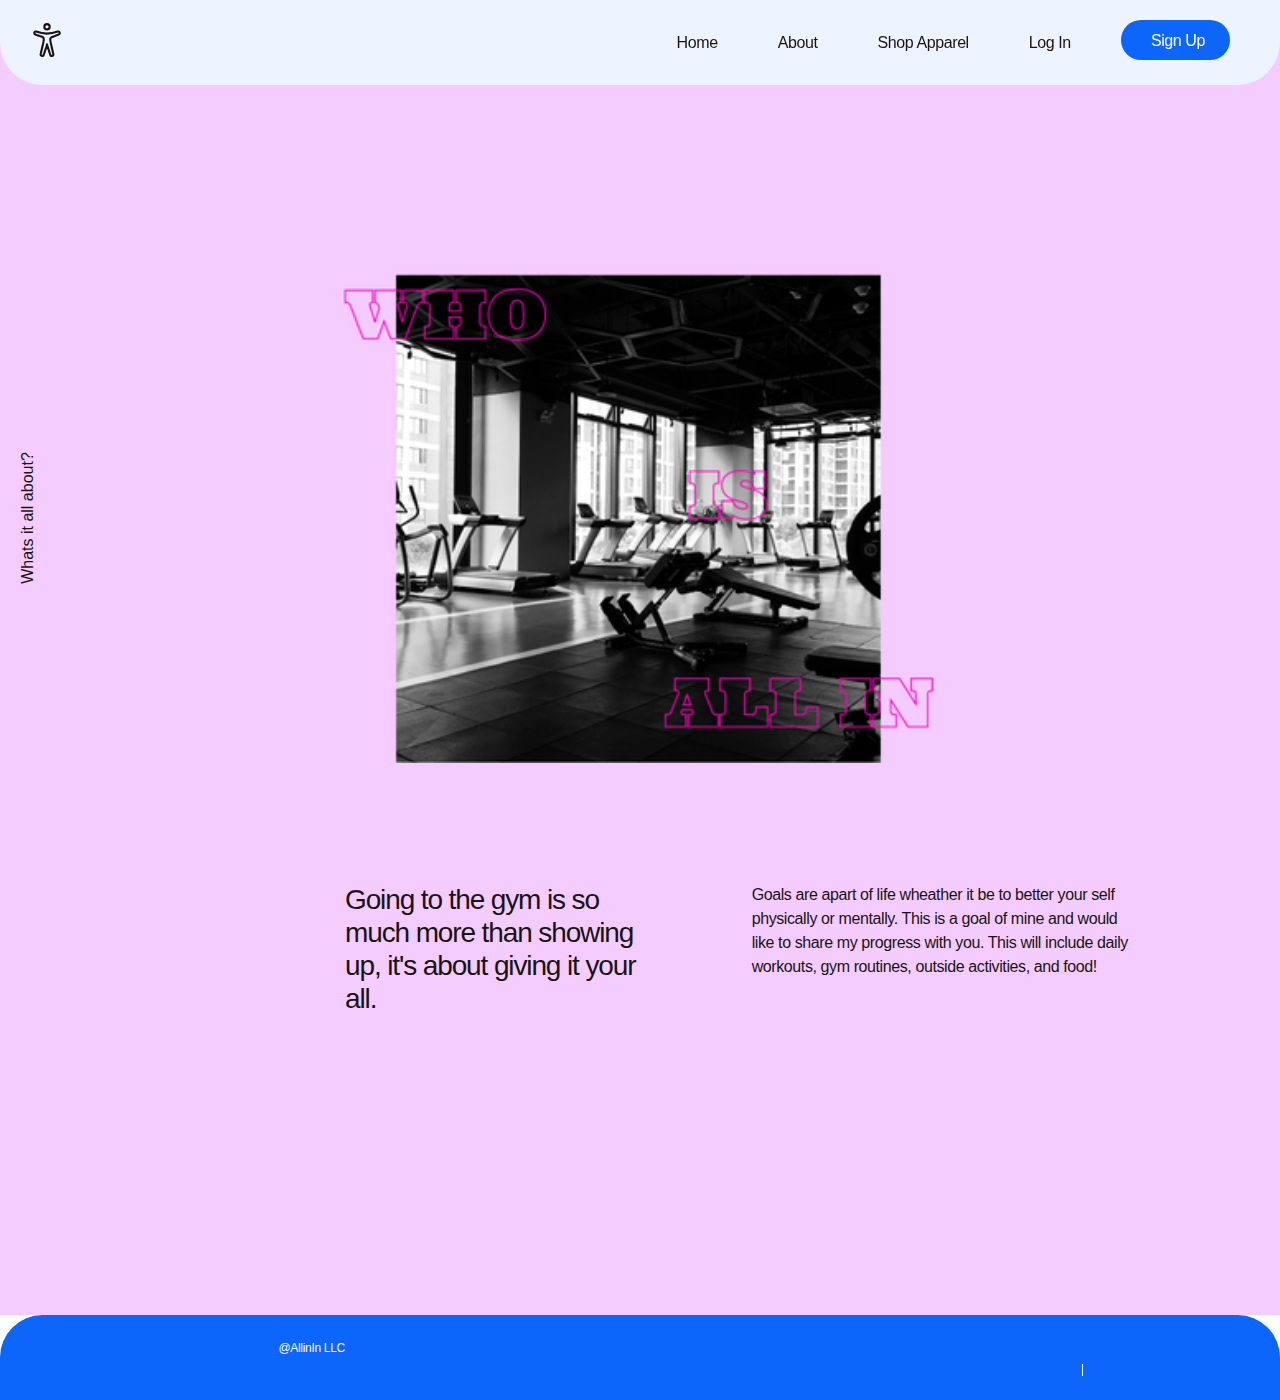
==== about.html @ 5b05283c "dfjaskldjflkjasdf" ====
<!DOCTYPE html>
<html lang="en">
<head>
    <meta charset="UTF-8">
    <meta http-equiv="X-UA-Compatible" content="IE=edge">
    <meta name="viewport" content="width=device-width, initial-scale=1.0">
    <link rel="stylesheet" href="style.css">
    <title>About</title>
</head>
<body>
    <div id="__next">
        <div class="page-null">
            <header role="banner" id="header" data-component="header" class="slater-header scrolled">
                <div class="container-fluid">
                    <nav role="navigation" id="nav" class>
                        <div id="logo">
                            <a href="/main.html">
                                <div class="logo-type">
                                    <svg xmlns="http://www.w3.org/2000/svg" class="ionicon" viewBox="0 0 512 512"><circle cx="256" cy="56" r="40" fill="none" stroke="currentColor" stroke-linejoin="round" stroke-width="32"/><path fill="none" stroke="currentColor" stroke-linejoin="round" stroke-width="32" d="M204 274c3-18 4-35 0-47-4-11-13-16-23-20l-93-30c-12-4-23-11-24-24-1-17 14-28 29-24 0 0 88 31 163 31s162-31 162-31c18-5 30 9 30 24 0 14-11 19-24 24l-88 32c-8 3-21 9-26 18-6 11-5 29-2 47l6 30 37 164c3 13-6 25-19 28s-24-7-28-20l-37-116-5-17-6-23-5 22-6 20-37 114c-4 13-14 22-28 20s-22-16-19-28l37-164z"/></svg>
                                </div>
                                <h1 class="logo-title">Allin</h1>
                            </a>
                        </div>
                        <div id="nav-toggle">
                            <svg width="22" height="16" viewBox="0 0 22 16" xmlns="http://www.w3.org/2000/svg">
                                <rect x="1" y="3" width="16" height="2"></rect>
                                <rect x="1" y="10" width="16" height="2"></rect>
                            </svg>
                        </div>
                    </nav>
                    <nav role="navigation" id="sub-nav">
                        <ul class="">
                            <li>
                                <a href="/main.html">Home</a>
                            </li>
                            <li> <a href="/about.html">About</a></li>
                            <li><a href="/shop.html">Shop Apparel</a></li>
                            <li class="hide-sm"><a href="">Log In</a></li>
                            <li class="hide-sm nav-btn">
                                <a href="" class="btn">
                                    <span>Sign Up</span>
                                </a>
                            </li>
                        </ul>
                        <ul class="tert-nav"></ul>
                    </nav>
                </div>
            </header>
            <main role="main" id="" data-scroll-container="true">
                <div>
                    <div class="section int-xxs-b-1 int-sm-b-14 bg-pink" data-scroll-section="true" data-scroll-section-id="section1" style=" opacity: 1; pointer-events: all;" data-scroll-section-inview>
                        <div class="container relative">
                            <div class="vert-abs vert-left">
                                <div class="vert">Whats it all about?</div>
                            </div>
                            <div class="row center-xxs ext-xxs-neg-l-1 ext-xxs-neg-r-1 ext-sm-neg-l-0 ext-sm-neg-r-0">
                                <div class="col-sm-6">
                                    <div class="about-graphic">
                                        <img src="/images/22.png" alt="About Us">
                                        <!-- <img src="" class="about-element-1 is-inview" alt="decorative" style="transform: matrix3d(1, 0, 0, 0, 0, 1, 0, 0, 0, 0, 1, 0, 0, -30.7266, 0, 1);"> -->
                                        <!-- <img src="" class="about-element-2 is-inview" alt="All in Logo">
                                        <img src="" class="about-meet is-inview" alt="Who" style="transform: matrix3d(1, 0, 0, 0, 0, 1, 0, 0, 0, 0, 1, 0, 0, -6.00312, 0, 1);">
                                        <img src="" class="about-your is-inview" alt="your" style="transform: matrix3d(1, 0, 0, 0, 0, 1, 0, 0, 0, 0, 1, 0, 0, 32.3125, 0 ,1);">
                                        <img src="" class="about-alive is-inview" alt="Allin" style="transform: matrix3d(1, 0, 0, 0, 0, 1, 0, 0, 0, 0, 1, 0, 0, 34.125, 0, 1);">
                                        <img src="" class="about-trainer is-inview" alt="trainer" style="transform: matrix3d(1, 0, 0, 0, 0, 1, 0, 0, 0, 0, 1, 0, 0, 34.025, 0, 1);">
                                    </div> -->
                                </div>
                            </div>
                        </div>
                        <div class="container relative">
                            <div class="row">
                                <div class="col-sm-offset-1 col-sm-5 col-md-3 col-md-offset-3">
                                    <div class="ext-xxs-b-2 ext-sm-b-0 ext-sm-neg-r-1">
                                        <h3>Going to the gym is so much more than showing up, it's about giving it your all. </h3>
                                    </div>
                                </div>
                                <div class="col-sm-4 col-sm-offset-1">
                                    <p>Goals are apart of life wheather it be to better your self physically or mentally. This is a goal of mine and would like to share my progress with you. This will include daily workouts, gym routines, outside activities, and food!</p>
                                </div>
                            </div>
                        </div>
                    </div>
                </div>
                </div>
            <footer id="footer" class="slater-flooter" style="opacity: 1; pointer-events: all;">
                <div class="footer-wrap">
                    <div class="container-fluid">
                        <div class="row middle-xxs">
                            <div class="col-xxs-6 col-sm-3">
                                <div class="social">
                                    <ul>
                                        <li>
                                            <svg xmlns="http://www.w3.org/2000/svg" class="ionicon" viewBox="0 0 512 512"><path d="M349 69a94 94 0 0 1 94 94v186a94 94 0 0 1-94 94H163a94 94 0 0 1-94-94V163a94 94 0 0 1 94-94h186m0-37H163C91 32 32 91 32 163v186c0 72 59 131 131 131h186c72 0 131-59 131-131V163c0-72-59-131-131-131z"/><path d="M377 163a28 28 0 1 1 28-28 28 28 0 0 1-28 28zm-121 18a75 75 0 1 1-75 75 75 75 0 0 1 75-75m0-37a112 112 0 1 0 112 112 112 112 0 0 0-112-112z"/></svg>
                                        </li>
                                        <li></li>
                                    </ul>
                                </div>
                            </div>
                            <div class="col-sm-6 last-xxs initial-order-sm"></div>
                            <div class="col-xxs-6 col-sm-3">
                                <nav role="navigation" id="footer-nav">
                                    <ul>
                                        <li></li>
                                        <li></li>
                                        <li></li>
                                        <li></li>
                                    </ul>
                                </nav>
                            </div>
                            <div class="col-xxs-6 col-sm-3">
                                <p class="copyright">@AllinIn LLC</p>
                            </div>
                        </div>
                    </div>
                </div>
            </footer>
            </main>
    </div>
    <script src="app.js"></script>
</body>
</html>
---- style.css ----
@import"//hello.myfonts.net/count/3a8eac";
a,
abbr,
acronym,
address,
applet,
article,
aside,
audio,
b,
big,
blockquote,
body,
canvas,
caption,
center,
cite,
code,
dd,
del,
details,
dfn,
div,
dl,
dt,
em,
embed,
fieldset,
figcaption,
figure,
footer,
form,
h1,
h2,
h3,
h4,
h5,
h6,
header,
hgroup,
html,
i,
iframe,
img,
input,
ins,
kbd,
label,
legend,
li,
mark,
menu,
nav,
object,
ol,
output,
p,
pre,
q,
ruby,
s,
samp,
section,
small,
span,
strike,
strong,
sub,
summary,
sup,
table,
tbody,
td,
tfoot,
th,
thead,
time,
tr,
tt,
u,
ul,
var,
video {
    margin: 0;
    padding: 0;
    border: 0;
    font-size: 100%;
    font-weight: 400;
    font: inherit;
    vertical-align: baseline;
    outline: 0
}

body,
html {
    -webkit-tap-highlight-color: rgba(0, 0, 0, 0)
}

html {
    height: 100%
}

article,
aside,
details,
figcaption,
figure,
footer,
header,
hgroup,
menu,
nav,
section {
    display: block
}

body {
    line-height: 1
}

ol,
ul {
    list-style: none
}

blockquote,
q {
    quotes: none
}

:before,
blockquote:after,
blockquote:before,
q:after {
    content: "";
    content: none
}

table {
    border-collapse: collapse;
    border-spacing: 0
}

svg:not(:root) {
    overflow: hidden
}

a {
    text-decoration: none
}

@font-face {
    font-family: Campton-Light;
    src: url(/fonts/3A8EAC_B_0.eot);
    src: url(/fonts/3A8EAC_B_0.eot?#iefix) format("embedded-opentype"), url(/fonts/3A8EAC_B_0.woff2) format("woff2"), url(/fonts/3A8EAC_B_0.woff) format("woff"), url(/fonts/3A8EAC_B_0.ttf) format("truetype")
}

@font-face {
    font-family: Campton-Book;
    src: url(/fonts/3A8EAC_5_0.eot);
    src: url(/fonts/3A8EAC_5_0.eot?#iefix) format("embedded-opentype"), url(/fonts/3A8EAC_5_0.woff2) format("woff2"), url(/fonts/3A8EAC_5_0.woff) format("woff"), url(/fonts/3A8EAC_5_0.ttf) format("truetype")
}

@font-face {
    font-family: Campton-Medium;
    src: url(/fonts/3A8EAC_D_0.eot);
    src: url(/fonts/3A8EAC_D_0.eot?#iefix) format("embedded-opentype"), url(/fonts/3A8EAC_D_0.woff2) format("woff2"), url(/fonts/3A8EAC_D_0.woff) format("woff"), url(/fonts/3A8EAC_D_0.ttf) format("truetype")
}

@font-face {
    font-family: Campton-SemiBold;
    src: url(/fonts/3A8EAC_E_0.eot);
    src: url(/fonts/3A8EAC_E_0.eot?#iefix) format("embedded-opentype"), url(/fonts/3A8EAC_E_0.woff2) format("woff2"), url(/fonts/3A8EAC_E_0.woff) format("woff"), url(/fonts/3A8EAC_E_0.ttf) format("truetype")
}

@font-face {
    font-family: Campton-Bold;
    src: url(/fonts/3A8EAC_4_0.eot);
    src: url(/fonts/3A8EAC_4_0.eot?#iefix) format("embedded-opentype"), url(/fonts/3A8EAC_4_0.woff2) format("woff2"), url(/fonts/3A8EAC_4_0.woff) format("woff"), url(/fonts/3A8EAC_4_0.ttf) format("truetype")
}

@font-face {
    font-family: Campton-LightItalic;
    src: url(/fonts/3A8EAC_C_0.eot);
    src: url(/fonts/3A8EAC_C_0.eot?#iefix) format("embedded-opentype"), url(/fonts/3A8EAC_C_0.woff2) format("woff2"), url(/fonts/3A8EAC_C_0.woff) format("woff"), url(/fonts/3A8EAC_C_0.ttf) format("truetype")
}

*,
.container,
:after,
:before {
    box-sizing: border-box
}

.container {
    margin-left: auto;
    margin-right: auto;
    padding-right: 20px;
    padding-left: 20px;
    max-width: calc(1400px + 2rem)
}

@media(max-width:767px) {
    .container {
        padding-right: 16px;
        padding-left: 16px
    }
}

.container-fluid {
    padding-right: .5rem;
    padding-left: .5rem
}

@media(max-width:767px) {
    .container-fluid {
        padding-right: 8px;
        padding-left: 8px
    }
}

.row {
    box-sizing: border-box;
    display: flex;
    flex: 0 1 auto;
    flex-direction: row;
    flex-wrap: wrap;
    margin-right: -.5rem;
    margin-left: -.5rem
}

@media(max-width:767px) {
    .row {
        margin-right: -8px;
        margin-left: -8px
    }
}

.row.reverse {
    flex-direction: row-reverse
}

[class^=col-] {
    box-sizing: border-box;
    flex: 0 0 auto;
    flex-basis: 100%;
    padding-right: .5rem;
    padding-left: .5rem;
    max-width: 100%
}

@media(max-width:767px) {
    [class^=col-] {
        padding-right: 8px;
        padding-left: 8px
    }
}

[class^=hide-] {
    display: flex
}

[class^=show-] {
    display: none
}

.col.reverse {
    flex-direction: column-reverse
}

@media only screen and (min-width:0rem) {
    .col-xxs {
        flex-grow: 1;
        flex-basis: 0;
        max-width: 100%
    }
    .col-xxs-1 {
        flex-basis: 8.3333333333%;
        max-width: 8.3333333333%
    }
    .col-xxs-2 {
        flex-basis: 16.6666666667%;
        max-width: 16.6666666667%
    }
    .col-xxs-3 {
        flex-basis: 25%;
        max-width: 25%
    }
    .col-xxs-4 {
        flex-basis: 33.3333333333%;
        max-width: 33.3333333333%
    }
    .col-xxs-5 {
        flex-basis: 41.6666666667%;
        max-width: 41.6666666667%
    }
    .col-xxs-6 {
        flex-basis: 50%;
        max-width: 50%
    }
    .col-xxs-7 {
        flex-basis: 58.3333333333%;
        max-width: 58.3333333333%
    }
    .col-xxs-8 {
        flex-basis: 66.6666666667%;
        max-width: 66.6666666667%
    }
    .col-xxs-9 {
        flex-basis: 75%;
        max-width: 75%
    }
    .col-xxs-10 {
        flex-basis: 83.3333333333%;
        max-width: 83.3333333333%
    }
    .col-xxs-11 {
        flex-basis: 91.6666666667%;
        max-width: 91.6666666667%
    }
    .col-xxs-12 {
        flex-basis: 100%;
        max-width: 100%
    }
    .col-xxs-offset-0 {
        margin-left: 0
    }
    .col-xxs-offset-1 {
        margin-left: 8.3333333333%
    }
    .col-xxs-offset-2 {
        margin-left: 16.6666666667%
    }
    .col-xxs-offset-3 {
        margin-left: 25%
    }
    .col-xxs-offset-4 {
        margin-left: 33.3333333333%
    }
    .col-xxs-offset-5 {
        margin-left: 41.6666666667%
    }
    .col-xxs-offset-6 {
        margin-left: 50%
    }
    .col-xxs-offset-7 {
        margin-left: 58.3333333333%
    }
    .col-xxs-offset-8 {
        margin-left: 66.6666666667%
    }
    .col-xxs-offset-9 {
        margin-left: 75%
    }
    .col-xxs-offset-10 {
        margin-left: 83.3333333333%
    }
    .col-xxs-offset-11 {
        margin-left: 91.6666666667%
    }
    .col-xxs-offset-12 {
        margin-left: 100%
    }
    .col-xxs-pad-0 {
        padding-left: calc(0% + .5rem)
    }
    .col-xxs-pad-1 {
        padding-left: calc(8.3333333333% + .5rem)
    }
    .col-xxs-pad-2 {
        padding-left: calc(16.6666666667% + .5rem)
    }
    .col-xxs-pad-3 {
        padding-left: calc(25% + .5rem)
    }
    .col-xxs-pad-4 {
        padding-left: calc(33.3333333333% + .5rem)
    }
    .col-xxs-pad-5 {
        padding-left: calc(41.6666666667% + .5rem)
    }
    .col-xxs-pad-6 {
        padding-left: calc(50% + .5rem)
    }
    .col-xxs-pad-7 {
        padding-left: calc(58.3333333333% + .5rem)
    }
    .col-xxs-pad-8 {
        padding-left: calc(66.6666666667% + .5rem)
    }
    .col-xxs-pad-9 {
        padding-left: calc(75% + .5rem)
    }
    .col-xxs-pad-10 {
        padding-left: calc(83.3333333333% + .5rem)
    }
    .col-xxs-pad-11 {
        padding-left: calc(91.6666666667% + .5rem)
    }
    .col-xxs-pad-12 {
        padding-left: calc(100% + .5rem)
    }
    .right-0 {
        margin-right: 0
    }
    .right-1 {
        margin-right: 8.3333333333%
    }
    .right-2 {
        margin-right: 16.6666666667%
    }
    .right-3 {
        margin-right: 25%
    }
    .right-4 {
        margin-right: 33.3333333333%
    }
    .right-5 {
        margin-right: 41.6666666667%
    }
    .right-6 {
        margin-right: 50%
    }
    .right-7 {
        margin-right: 58.3333333333%
    }
    .right-8 {
        margin-right: 66.6666666667%
    }
    .right-9 {
        margin-right: 75%
    }
    .right-10 {
        margin-right: 83.3333333333%
    }
    .right-11 {
        margin-right: 91.6666666667%
    }
    .right-12 {
        margin-right: 100%
    }
    .col-xxs-thirds {
        flex-basis: 33%
    }
    .start-xxs {
        justify-content: flex-start
    }
    .center-xxs {
        justify-content: center
    }
    .end-xxs {
        justify-content: flex-end
    }
    .top-xxs {
        align-items: flex-start
    }
    .middle-xxs {
        align-items: center
    }
    .bottom-xxs {
        align-items: flex-end
    }
    .around-xxs {
        justify-content: space-around
    }
    .between-xxs {
        justify-content: space-between
    }
    .first-xxs {
        order: -1
    }
    .last-xxs {
        order: 1
    }
    .initial-order-xxs {
        order: 0
    }
    .t-left-xxs {
        text-align: left
    }
    .t-right-xxs {
        text-align: right
    }
    .t-center-xxs {
        text-align: center
    }
}

@media only screen and (min-width:575px) {
    .col-xs {
        flex-grow: 1;
        flex-basis: 0;
        max-width: 100%
    }
    .col-xs-1 {
        flex-basis: 8.3333333333%;
        max-width: 8.3333333333%
    }
    .col-xs-2 {
        flex-basis: 16.6666666667%;
        max-width: 16.6666666667%
    }
    .col-xs-3 {
        flex-basis: 25%;
        max-width: 25%
    }
    .col-xs-4 {
        flex-basis: 33.3333333333%;
        max-width: 33.3333333333%
    }
    .col-xs-5 {
        flex-basis: 41.6666666667%;
        max-width: 41.6666666667%
    }
    .col-xs-6 {
        flex-basis: 50%;
        max-width: 50%
    }
    .col-xs-7 {
        flex-basis: 58.3333333333%;
        max-width: 58.3333333333%
    }
    .col-xs-8 {
        flex-basis: 66.6666666667%;
        max-width: 66.6666666667%
    }
    .col-xs-9 {
        flex-basis: 75%;
        max-width: 75%
    }
    .col-xs-10 {
        flex-basis: 83.3333333333%;
        max-width: 83.3333333333%
    }
    .col-xs-11 {
        flex-basis: 91.6666666667%;
        max-width: 91.6666666667%
    }
    .col-xs-12 {
        flex-basis: 100%;
        max-width: 100%
    }
    .col-xs-offset-0 {
        margin-left: 0
    }
    .col-xs-offset-1 {
        margin-left: 8.3333333333%
    }
    .col-xs-offset-2 {
        margin-left: 16.6666666667%
    }
    .col-xs-offset-3 {
        margin-left: 25%
    }
    .col-xs-offset-4 {
        margin-left: 33.3333333333%
    }
    .col-xs-offset-5 {
        margin-left: 41.6666666667%
    }
    .col-xs-offset-6 {
        margin-left: 50%
    }
    .col-xs-offset-7 {
        margin-left: 58.3333333333%
    }
    .col-xs-offset-8 {
        margin-left: 66.6666666667%
    }
    .col-xs-offset-9 {
        margin-left: 75%
    }
    .col-xs-offset-10 {
        margin-left: 83.3333333333%
    }
    .col-xs-offset-11 {
        margin-left: 91.6666666667%
    }
    .col-xs-offset-12 {
        margin-left: 100%
    }
    .col-xs-pad-0 {
        padding-left: calc(0% + .5rem)
    }
    .col-xs-pad-1 {
        padding-left: calc(8.3333333333% + .5rem)
    }
    .col-xs-pad-2 {
        padding-left: calc(16.6666666667% + .5rem)
    }
    .col-xs-pad-3 {
        padding-left: calc(25% + .5rem)
    }
    .col-xs-pad-4 {
        padding-left: calc(33.3333333333% + .5rem)
    }
    .col-xs-pad-5 {
        padding-left: calc(41.6666666667% + .5rem)
    }
    .col-xs-pad-6 {
        padding-left: calc(50% + .5rem)
    }
    .col-xs-pad-7 {
        padding-left: calc(58.3333333333% + .5rem)
    }
    .col-xs-pad-8 {
        padding-left: calc(66.6666666667% + .5rem)
    }
    .col-xs-pad-9 {
        padding-left: calc(75% + .5rem)
    }
    .col-xs-pad-10 {
        padding-left: calc(83.3333333333% + .5rem)
    }
    .col-xs-pad-11 {
        padding-left: calc(91.6666666667% + .5rem)
    }
    .col-xs-pad-12 {
        padding-left: calc(100% + .5rem)
    }
    .right-0 {
        margin-right: 0
    }
    .right-1 {
        margin-right: 8.3333333333%
    }
    .right-2 {
        margin-right: 16.6666666667%
    }
    .right-3 {
        margin-right: 25%
    }
    .right-4 {
        margin-right: 33.3333333333%
    }
    .right-5 {
        margin-right: 41.6666666667%
    }
    .right-6 {
        margin-right: 50%
    }
    .right-7 {
        margin-right: 58.3333333333%
    }
    .right-8 {
        margin-right: 66.6666666667%
    }
    .right-9 {
        margin-right: 75%
    }
    .right-10 {
        margin-right: 83.3333333333%
    }
    .right-11 {
        margin-right: 91.6666666667%
    }
    .right-12 {
        margin-right: 100%
    }
    .col-xs-thirds {
        flex-basis: 33%
    }
    .start-xs {
        justify-content: flex-start
    }
    .center-xs {
        justify-content: center
    }
    .end-xs {
        justify-content: flex-end
    }
    .top-xs {
        align-items: flex-start
    }
    .middle-xs {
        align-items: center
    }
    .bottom-xs {
        align-items: flex-end
    }
    .around-xs {
        justify-content: space-around
    }
    .between-xs {
        justify-content: space-between
    }
    .first-xs {
        order: -1
    }
    .last-xs {
        order: 1
    }
    .initial-order-xs {
        order: 0
    }
    .t-left-xs {
        text-align: left
    }
    .t-right-xs {
        text-align: right
    }
    .t-center-xs {
        text-align: center
    }
}

@media only screen and (min-width:767px) {
    .col-sm {
        flex-grow: 1;
        flex-basis: 0;
        max-width: 100%
    }
    .col-sm-1 {
        flex-basis: 8.3333333333%;
        max-width: 8.3333333333%
    }
    .col-sm-2 {
        flex-basis: 16.6666666667%;
        max-width: 16.6666666667%
    }
    .col-sm-3 {
        flex-basis: 25%;
        max-width: 25%
    }
    .col-sm-4 {
        flex-basis: 33.3333333333%;
        max-width: 33.3333333333%
    }
    .col-sm-5 {
        flex-basis: 41.6666666667%;
        max-width: 41.6666666667%
    }
    .col-sm-6 {
        flex-basis: 50%;
        max-width: 50%
    }
    .col-sm-7 {
        flex-basis: 58.3333333333%;
        max-width: 58.3333333333%
    }
    .col-sm-8 {
        flex-basis: 66.6666666667%;
        max-width: 66.6666666667%
    }
    .col-sm-9 {
        flex-basis: 75%;
        max-width: 75%
    }
    .col-sm-10 {
        flex-basis: 83.3333333333%;
        max-width: 83.3333333333%
    }
    .col-sm-11 {
        flex-basis: 91.6666666667%;
        max-width: 91.6666666667%
    }
    .col-sm-12 {
        flex-basis: 100%;
        max-width: 100%
    }
    .col-sm-offset-0 {
        margin-left: 0
    }
    .col-sm-offset-1 {
        margin-left: 8.3333333333%
    }
    .col-sm-offset-2 {
        margin-left: 16.6666666667%
    }
    .col-sm-offset-3 {
        margin-left: 25%
    }
    .col-sm-offset-4 {
        margin-left: 33.3333333333%
    }
    .col-sm-offset-5 {
        margin-left: 41.6666666667%
    }
    .col-sm-offset-6 {
        margin-left: 50%
    }
    .col-sm-offset-7 {
        margin-left: 58.3333333333%
    }
    .col-sm-offset-8 {
        margin-left: 66.6666666667%
    }
    .col-sm-offset-9 {
        margin-left: 75%
    }
    .col-sm-offset-10 {
        margin-left: 83.3333333333%
    }
    .col-sm-offset-11 {
        margin-left: 91.6666666667%
    }
    .col-sm-offset-12 {
        margin-left: 100%
    }
    .col-sm-pad-0 {
        padding-left: calc(0% + .5rem)
    }
    .col-sm-pad-1 {
        padding-left: calc(8.3333333333% + .5rem)
    }
    .col-sm-pad-2 {
        padding-left: calc(16.6666666667% + .5rem)
    }
    .col-sm-pad-3 {
        padding-left: calc(25% + .5rem)
    }
    .col-sm-pad-4 {
        padding-left: calc(33.3333333333% + .5rem)
    }
    .col-sm-pad-5 {
        padding-left: calc(41.6666666667% + .5rem)
    }
    .col-sm-pad-6 {
        padding-left: calc(50% + .5rem)
    }
    .col-sm-pad-7 {
        padding-left: calc(58.3333333333% + .5rem)
    }
    .col-sm-pad-8 {
        padding-left: calc(66.6666666667% + .5rem)
    }
    .col-sm-pad-9 {
        padding-left: calc(75% + .5rem)
    }
    .col-sm-pad-10 {
        padding-left: calc(83.3333333333% + .5rem)
    }
    .col-sm-pad-11 {
        padding-left: calc(91.6666666667% + .5rem)
    }
    .col-sm-pad-12 {
        padding-left: calc(100% + .5rem)
    }
    .right-0 {
        margin-right: 0
    }
    .right-1 {
        margin-right: 8.3333333333%
    }
    .right-2 {
        margin-right: 16.6666666667%
    }
    .right-3 {
        margin-right: 25%
    }
    .right-4 {
        margin-right: 33.3333333333%
    }
    .right-5 {
        margin-right: 41.6666666667%
    }
    .right-6 {
        margin-right: 50%
    }
    .right-7 {
        margin-right: 58.3333333333%
    }
    .right-8 {
        margin-right: 66.6666666667%
    }
    .right-9 {
        margin-right: 75%
    }
    .right-10 {
        margin-right: 83.3333333333%
    }
    .right-11 {
        margin-right: 91.6666666667%
    }
    .right-12 {
        margin-right: 100%
    }
    .col-sm-thirds {
        flex-basis: 33%
    }
    .start-sm {
        justify-content: flex-start
    }
    .center-sm {
        justify-content: center
    }
    .end-sm {
        justify-content: flex-end
    }
    .top-sm {
        align-items: flex-start
    }
    .middle-sm {
        align-items: center
    }
    .bottom-sm {
        align-items: flex-end
    }
    .around-sm {
        justify-content: space-around
    }
    .between-sm {
        justify-content: space-between
    }
    .first-sm {
        order: -1
    }
    .last-sm {
        order: 1
    }
    .initial-order-sm {
        order: 0
    }
    .t-left-sm {
        text-align: left
    }
    .t-right-sm {
        text-align: right
    }
    .t-center-sm {
        text-align: center
    }
}

@media only screen and (min-width:992px) {
    .col-md {
        flex-grow: 1;
        flex-basis: 0;
        max-width: 100%
    }
    .col-md-1 {
        flex-basis: 8.3333333333%;
        max-width: 8.3333333333%
    }
    .col-md-2 {
        flex-basis: 16.6666666667%;
        max-width: 16.6666666667%
    }
    .col-md-3 {
        flex-basis: 25%;
        max-width: 25%
    }
    .col-md-4 {
        flex-basis: 33.3333333333%;
        max-width: 33.3333333333%
    }
    .col-md-5 {
        flex-basis: 41.6666666667%;
        max-width: 41.6666666667%
    }
    .col-md-6 {
        flex-basis: 50%;
        max-width: 50%
    }
    .col-md-7 {
        flex-basis: 58.3333333333%;
        max-width: 58.3333333333%
    }
    .col-md-8 {
        flex-basis: 66.6666666667%;
        max-width: 66.6666666667%
    }
    .col-md-9 {
        flex-basis: 75%;
        max-width: 75%
    }
    .col-md-10 {
        flex-basis: 83.3333333333%;
        max-width: 83.3333333333%
    }
    .col-md-11 {
        flex-basis: 91.6666666667%;
        max-width: 91.6666666667%
    }
    .col-md-12 {
        flex-basis: 100%;
        max-width: 100%
    }
    .col-md-offset-0 {
        margin-left: 0
    }
    .col-md-offset-1 {
        margin-left: 8.3333333333%
    }
    .col-md-offset-2 {
        margin-left: 16.6666666667%
    }
    .col-md-offset-3 {
        margin-left: 25%
    }
    .col-md-offset-4 {
        margin-left: 33.3333333333%
    }
    .col-md-offset-5 {
        margin-left: 41.6666666667%
    }
    .col-md-offset-6 {
        margin-left: 50%
    }
    .col-md-offset-7 {
        margin-left: 58.3333333333%
    }
    .col-md-offset-8 {
        margin-left: 66.6666666667%
    }
    .col-md-offset-9 {
        margin-left: 75%
    }
    .col-md-offset-10 {
        margin-left: 83.3333333333%
    }
    .col-md-offset-11 {
        margin-left: 91.6666666667%
    }
    .col-md-offset-12 {
        margin-left: 100%
    }
    .col-md-pad-0 {
        padding-left: calc(0% + .5rem)
    }
    .col-md-pad-1 {
        padding-left: calc(8.3333333333% + .5rem)
    }
    .col-md-pad-2 {
        padding-left: calc(16.6666666667% + .5rem)
    }
    .col-md-pad-3 {
        padding-left: calc(25% + .5rem)
    }
    .col-md-pad-4 {
        padding-left: calc(33.3333333333% + .5rem)
    }
    .col-md-pad-5 {
        padding-left: calc(41.6666666667% + .5rem)
    }
    .col-md-pad-6 {
        padding-left: calc(50% + .5rem)
    }
    .col-md-pad-7 {
        padding-left: calc(58.3333333333% + .5rem)
    }
    .col-md-pad-8 {
        padding-left: calc(66.6666666667% + .5rem)
    }
    .col-md-pad-9 {
        padding-left: calc(75% + .5rem)
    }
    .col-md-pad-10 {
        padding-left: calc(83.3333333333% + .5rem)
    }
    .col-md-pad-11 {
        padding-left: calc(91.6666666667% + .5rem)
    }
    .col-md-pad-12 {
        padding-left: calc(100% + .5rem)
    }
    .right-0 {
        margin-right: 0
    }
    .right-1 {
        margin-right: 8.3333333333%
    }
    .right-2 {
        margin-right: 16.6666666667%
    }
    .right-3 {
        margin-right: 25%
    }
    .right-4 {
        margin-right: 33.3333333333%
    }
    .right-5 {
        margin-right: 41.6666666667%
    }
    .right-6 {
        margin-right: 50%
    }
    .right-7 {
        margin-right: 58.3333333333%
    }
    .right-8 {
        margin-right: 66.6666666667%
    }
    .right-9 {
        margin-right: 75%
    }
    .right-10 {
        margin-right: 83.3333333333%
    }
    .right-11 {
        margin-right: 91.6666666667%
    }
    .right-12 {
        margin-right: 100%
    }
    .col-md-thirds {
        flex-basis: 33%
    }
    .start-md {
        justify-content: flex-start
    }
    .center-md {
        justify-content: center
    }
    .end-md {
        justify-content: flex-end
    }
    .top-md {
        align-items: flex-start
    }
    .middle-md {
        align-items: center
    }
    .bottom-md {
        align-items: flex-end
    }
    .around-md {
        justify-content: space-around
    }
    .between-md {
        justify-content: space-between
    }
    .first-md {
        order: -1
    }
    .last-md {
        order: 1
    }
    .initial-order-md {
        order: 0
    }
    .t-left-md {
        text-align: left
    }
    .t-right-md {
        text-align: right
    }
    .t-center-md {
        text-align: center
    }
}

@media only screen and (min-width:1200px) {
    .col-lg {
        flex-grow: 1;
        flex-basis: 0;
        max-width: 100%
    }
    .col-lg-1 {
        flex-basis: 8.3333333333%;
        max-width: 8.3333333333%
    }
    .col-lg-2 {
        flex-basis: 16.6666666667%;
        max-width: 16.6666666667%
    }
    .col-lg-3 {
        flex-basis: 25%;
        max-width: 25%
    }
    .col-lg-4 {
        flex-basis: 33.3333333333%;
        max-width: 33.3333333333%
    }
    .col-lg-5 {
        flex-basis: 41.6666666667%;
        max-width: 41.6666666667%
    }
    .col-lg-6 {
        flex-basis: 50%;
        max-width: 50%
    }
    .col-lg-7 {
        flex-basis: 58.3333333333%;
        max-width: 58.3333333333%
    }
    .col-lg-8 {
        flex-basis: 66.6666666667%;
        max-width: 66.6666666667%
    }
    .col-lg-9 {
        flex-basis: 75%;
        max-width: 75%
    }
    .col-lg-10 {
        flex-basis: 83.3333333333%;
        max-width: 83.3333333333%
    }
    .col-lg-11 {
        flex-basis: 91.6666666667%;
        max-width: 91.6666666667%
    }
    .col-lg-12 {
        flex-basis: 100%;
        max-width: 100%
    }
    .col-lg-offset-0 {
        margin-left: 0
    }
    .col-lg-offset-1 {
        margin-left: 8.3333333333%
    }
    .col-lg-offset-2 {
        margin-left: 16.6666666667%
    }
    .col-lg-offset-3 {
        margin-left: 25%
    }
    .col-lg-offset-4 {
        margin-left: 33.3333333333%
    }
    .col-lg-offset-5 {
        margin-left: 41.6666666667%
    }
    .col-lg-offset-6 {
        margin-left: 50%
    }
    .col-lg-offset-7 {
        margin-left: 58.3333333333%
    }
    .col-lg-offset-8 {
        margin-left: 66.6666666667%
    }
    .col-lg-offset-9 {
        margin-left: 75%
    }
    .col-lg-offset-10 {
        margin-left: 83.3333333333%
    }
    .col-lg-offset-11 {
        margin-left: 91.6666666667%
    }
    .col-lg-offset-12 {
        margin-left: 100%
    }
    .col-lg-pad-0 {
        padding-left: calc(0% + .5rem)
    }
    .col-lg-pad-1 {
        padding-left: calc(8.3333333333% + .5rem)
    }
    .col-lg-pad-2 {
        padding-left: calc(16.6666666667% + .5rem)
    }
    .col-lg-pad-3 {
        padding-left: calc(25% + .5rem)
    }
    .col-lg-pad-4 {
        padding-left: calc(33.3333333333% + .5rem)
    }
    .col-lg-pad-5 {
        padding-left: calc(41.6666666667% + .5rem)
    }
    .col-lg-pad-6 {
        padding-left: calc(50% + .5rem)
    }
    .col-lg-pad-7 {
        padding-left: calc(58.3333333333% + .5rem)
    }
    .col-lg-pad-8 {
        padding-left: calc(66.6666666667% + .5rem)
    }
    .col-lg-pad-9 {
        padding-left: calc(75% + .5rem)
    }
    .col-lg-pad-10 {
        padding-left: calc(83.3333333333% + .5rem)
    }
    .col-lg-pad-11 {
        padding-left: calc(91.6666666667% + .5rem)
    }
    .col-lg-pad-12 {
        padding-left: calc(100% + .5rem)
    }
    .right-0 {
        margin-right: 0
    }
    .right-1 {
        margin-right: 8.3333333333%
    }
    .right-2 {
        margin-right: 16.6666666667%
    }
    .right-3 {
        margin-right: 25%
    }
    .right-4 {
        margin-right: 33.3333333333%
    }
    .right-5 {
        margin-right: 41.6666666667%
    }
    .right-6 {
        margin-right: 50%
    }
    .right-7 {
        margin-right: 58.3333333333%
    }
    .right-8 {
        margin-right: 66.6666666667%
    }
    .right-9 {
        margin-right: 75%
    }
    .right-10 {
        margin-right: 83.3333333333%
    }
    .right-11 {
        margin-right: 91.6666666667%
    }
    .right-12 {
        margin-right: 100%
    }
    .col-lg-thirds {
        flex-basis: 33%
    }
    .start-lg {
        justify-content: flex-start
    }
    .center-lg {
        justify-content: center
    }
    .end-lg {
        justify-content: flex-end
    }
    .top-lg {
        align-items: flex-start
    }
    .middle-lg {
        align-items: center
    }
    .bottom-lg {
        align-items: flex-end
    }
    .around-lg {
        justify-content: space-around
    }
    .between-lg {
        justify-content: space-between
    }
    .first-lg {
        order: -1
    }
    .last-lg {
        order: 1
    }
    .initial-order-lg {
        order: 0
    }
    .t-left-lg {
        text-align: left
    }
    .t-right-lg {
        text-align: right
    }
    .t-center-lg {
        text-align: center
    }
}

@media only screen and (min-width:1400px) {
    .col-xl {
        flex-grow: 1;
        flex-basis: 0;
        max-width: 100%
    }
    .col-xl-1 {
        flex-basis: 8.3333333333%;
        max-width: 8.3333333333%
    }
    .col-xl-2 {
        flex-basis: 16.6666666667%;
        max-width: 16.6666666667%
    }
    .col-xl-3 {
        flex-basis: 25%;
        max-width: 25%
    }
    .col-xl-4 {
        flex-basis: 33.3333333333%;
        max-width: 33.3333333333%
    }
    .col-xl-5 {
        flex-basis: 41.6666666667%;
        max-width: 41.6666666667%
    }
    .col-xl-6 {
        flex-basis: 50%;
        max-width: 50%
    }
    .col-xl-7 {
        flex-basis: 58.3333333333%;
        max-width: 58.3333333333%
    }
    .col-xl-8 {
        flex-basis: 66.6666666667%;
        max-width: 66.6666666667%
    }
    .col-xl-9 {
        flex-basis: 75%;
        max-width: 75%
    }
    .col-xl-10 {
        flex-basis: 83.3333333333%;
        max-width: 83.3333333333%
    }
    .col-xl-11 {
        flex-basis: 91.6666666667%;
        max-width: 91.6666666667%
    }
    .col-xl-12 {
        flex-basis: 100%;
        max-width: 100%
    }
    .col-xl-offset-0 {
        margin-left: 0
    }
    .col-xl-offset-1 {
        margin-left: 8.3333333333%
    }
    .col-xl-offset-2 {
        margin-left: 16.6666666667%
    }
    .col-xl-offset-3 {
        margin-left: 25%
    }
    .col-xl-offset-4 {
        margin-left: 33.3333333333%
    }
    .col-xl-offset-5 {
        margin-left: 41.6666666667%
    }
    .col-xl-offset-6 {
        margin-left: 50%
    }
    .col-xl-offset-7 {
        margin-left: 58.3333333333%
    }
    .col-xl-offset-8 {
        margin-left: 66.6666666667%
    }
    .col-xl-offset-9 {
        margin-left: 75%
    }
    .col-xl-offset-10 {
        margin-left: 83.3333333333%
    }
    .col-xl-offset-11 {
        margin-left: 91.6666666667%
    }
    .col-xl-offset-12 {
        margin-left: 100%
    }
    .col-xl-pad-0 {
        padding-left: calc(0% + .5rem)
    }
    .col-xl-pad-1 {
        padding-left: calc(8.3333333333% + .5rem)
    }
    .col-xl-pad-2 {
        padding-left: calc(16.6666666667% + .5rem)
    }
    .col-xl-pad-3 {
        padding-left: calc(25% + .5rem)
    }
    .col-xl-pad-4 {
        padding-left: calc(33.3333333333% + .5rem)
    }
    .col-xl-pad-5 {
        padding-left: calc(41.6666666667% + .5rem)
    }
    .col-xl-pad-6 {
        padding-left: calc(50% + .5rem)
    }
    .col-xl-pad-7 {
        padding-left: calc(58.3333333333% + .5rem)
    }
    .col-xl-pad-8 {
        padding-left: calc(66.6666666667% + .5rem)
    }
    .col-xl-pad-9 {
        padding-left: calc(75% + .5rem)
    }
    .col-xl-pad-10 {
        padding-left: calc(83.3333333333% + .5rem)
    }
    .col-xl-pad-11 {
        padding-left: calc(91.6666666667% + .5rem)
    }
    .col-xl-pad-12 {
        padding-left: calc(100% + .5rem)
    }
    .right-0 {
        margin-right: 0
    }
    .right-1 {
        margin-right: 8.3333333333%
    }
    .right-2 {
        margin-right: 16.6666666667%
    }
    .right-3 {
        margin-right: 25%
    }
    .right-4 {
        margin-right: 33.3333333333%
    }
    .right-5 {
        margin-right: 41.6666666667%
    }
    .right-6 {
        margin-right: 50%
    }
    .right-7 {
        margin-right: 58.3333333333%
    }
    .right-8 {
        margin-right: 66.6666666667%
    }
    .right-9 {
        margin-right: 75%
    }
    .right-10 {
        margin-right: 83.3333333333%
    }
    .right-11 {
        margin-right: 91.6666666667%
    }
    .right-12 {
        margin-right: 100%
    }
    .col-xl-thirds {
        flex-basis: 33%
    }
    .start-xl {
        justify-content: flex-start
    }
    .center-xl {
        justify-content: center
    }
    .end-xl {
        justify-content: flex-end
    }
    .top-xl {
        align-items: flex-start
    }
    .middle-xl {
        align-items: center
    }
    .bottom-xl {
        align-items: flex-end
    }
    .around-xl {
        justify-content: space-around
    }
    .between-xl {
        justify-content: space-between
    }
    .first-xl {
        order: -1
    }
    .last-xl {
        order: 1
    }
    .initial-order-xl {
        order: 0
    }
    .t-left-xl {
        text-align: left
    }
    .t-right-xl {
        text-align: right
    }
    .t-center-xl {
        text-align: center
    }
}

@media only screen and (min-width:1800px) {
    .col-xxl {
        flex-grow: 1;
        flex-basis: 0;
        max-width: 100%
    }
    .col-xxl-1 {
        flex-basis: 8.3333333333%;
        max-width: 8.3333333333%
    }
    .col-xxl-2 {
        flex-basis: 16.6666666667%;
        max-width: 16.6666666667%
    }
    .col-xxl-3 {
        flex-basis: 25%;
        max-width: 25%
    }
    .col-xxl-4 {
        flex-basis: 33.3333333333%;
        max-width: 33.3333333333%
    }
    .col-xxl-5 {
        flex-basis: 41.6666666667%;
        max-width: 41.6666666667%
    }
    .col-xxl-6 {
        flex-basis: 50%;
        max-width: 50%
    }
    .col-xxl-7 {
        flex-basis: 58.3333333333%;
        max-width: 58.3333333333%
    }
    .col-xxl-8 {
        flex-basis: 66.6666666667%;
        max-width: 66.6666666667%
    }
    .col-xxl-9 {
        flex-basis: 75%;
        max-width: 75%
    }
    .col-xxl-10 {
        flex-basis: 83.3333333333%;
        max-width: 83.3333333333%
    }
    .col-xxl-11 {
        flex-basis: 91.6666666667%;
        max-width: 91.6666666667%
    }
    .col-xxl-12 {
        flex-basis: 100%;
        max-width: 100%
    }
    .col-xxl-offset-0 {
        margin-left: 0
    }
    .col-xxl-offset-1 {
        margin-left: 8.3333333333%
    }
    .col-xxl-offset-2 {
        margin-left: 16.6666666667%
    }
    .col-xxl-offset-3 {
        margin-left: 25%
    }
    .col-xxl-offset-4 {
        margin-left: 33.3333333333%
    }
    .col-xxl-offset-5 {
        margin-left: 41.6666666667%
    }
    .col-xxl-offset-6 {
        margin-left: 50%
    }
    .col-xxl-offset-7 {
        margin-left: 58.3333333333%
    }
    .col-xxl-offset-8 {
        margin-left: 66.6666666667%
    }
    .col-xxl-offset-9 {
        margin-left: 75%
    }
    .col-xxl-offset-10 {
        margin-left: 83.3333333333%
    }
    .col-xxl-offset-11 {
        margin-left: 91.6666666667%
    }
    .col-xxl-offset-12 {
        margin-left: 100%
    }
    .col-xxl-pad-0 {
        padding-left: calc(0% + .5rem)
    }
    .col-xxl-pad-1 {
        padding-left: calc(8.3333333333% + .5rem)
    }
    .col-xxl-pad-2 {
        padding-left: calc(16.6666666667% + .5rem)
    }
    .col-xxl-pad-3 {
        padding-left: calc(25% + .5rem)
    }
    .col-xxl-pad-4 {
        padding-left: calc(33.3333333333% + .5rem)
    }
    .col-xxl-pad-5 {
        padding-left: calc(41.6666666667% + .5rem)
    }
    .col-xxl-pad-6 {
        padding-left: calc(50% + .5rem)
    }
    .col-xxl-pad-7 {
        padding-left: calc(58.3333333333% + .5rem)
    }
    .col-xxl-pad-8 {
        padding-left: calc(66.6666666667% + .5rem)
    }
    .col-xxl-pad-9 {
        padding-left: calc(75% + .5rem)
    }
    .col-xxl-pad-10 {
        padding-left: calc(83.3333333333% + .5rem)
    }
    .col-xxl-pad-11 {
        padding-left: calc(91.6666666667% + .5rem)
    }
    .col-xxl-pad-12 {
        padding-left: calc(100% + .5rem)
    }
    .right-0 {
        margin-right: 0
    }
    .right-1 {
        margin-right: 8.3333333333%
    }
    .right-2 {
        margin-right: 16.6666666667%
    }
    .right-3 {
        margin-right: 25%
    }
    .right-4 {
        margin-right: 33.3333333333%
    }
    .right-5 {
        margin-right: 41.6666666667%
    }
    .right-6 {
        margin-right: 50%
    }
    .right-7 {
        margin-right: 58.3333333333%
    }
    .right-8 {
        margin-right: 66.6666666667%
    }
    .right-9 {
        margin-right: 75%
    }
    .right-10 {
        margin-right: 83.3333333333%
    }
    .right-11 {
        margin-right: 91.6666666667%
    }
    .right-12 {
        margin-right: 100%
    }
    .col-xxl-thirds {
        flex-basis: 33%
    }
    .start-xxl {
        justify-content: flex-start
    }
    .center-xxl {
        justify-content: center
    }
    .end-xxl {
        justify-content: flex-end
    }
    .top-xxl {
        align-items: flex-start
    }
    .middle-xxl {
        align-items: center
    }
    .bottom-xxl {
        align-items: flex-end
    }
    .around-xxl {
        justify-content: space-around
    }
    .between-xxl {
        justify-content: space-between
    }
    .first-xxl {
        order: -1
    }
    .last-xxl {
        order: 1
    }
    .initial-order-xxl {
        order: 0
    }
    .t-left-xxl {
        text-align: left
    }
    .t-right-xxl {
        text-align: right
    }
    .t-center-xxl {
        text-align: center
    }
}

@media only screen and (max-width:0rem) {
    .hide-xxs {
        display: none
    }
    .show-xxs {
        display: flex
    }
}

@media only screen and (max-width:575px) {
    .hide-xs {
        display: none
    }
    .show-xs {
        display: flex
    }
}

@media only screen and (max-width:767px) {
    .hide-sm {
        display: none
    }
    .show-sm {
        display: flex
    }
}

@media only screen and (max-width:992px) {
    .hide-md {
        display: none
    }
    .show-md {
        display: flex
    }
}

@media only screen and (max-width:1200px) {
    .hide-lg {
        display: none
    }
    .show-lg {
        display: flex
    }
}

@media only screen and (max-width:1400px) {
    .hide-xl {
        display: none
    }
    .show-xl {
        display: flex
    }
}

@media only screen and (max-width:1800px) {
    .hide-xxl {
        display: none
    }
    .show-xxl {
        display: flex
    }
}

@media only screen and (min-width:0rem) {
    .int-xxs-a-0 {
        padding: 0
    }
    .int-xxs-a-1 {
        padding: 1rem
    }
    .int-xxs-a-2 {
        padding: 2rem
    }
    .int-xxs-a-3 {
        padding: 3rem
    }
    .int-xxs-a-4 {
        padding: 4rem
    }
    .int-xxs-a-5 {
        padding: 5rem
    }
    .int-xxs-a-6 {
        padding: 6rem
    }
    .int-xxs-a-8 {
        padding: 8rem
    }
    .int-xxs-a-10 {
        padding: 10rem
    }
    .int-xxs-a-12 {
        padding: 12rem
    }
    .int-xxs-a-14 {
        padding: 14rem
    }
    .int-xxs-a-16 {
        padding: 16rem
    }
    .int-xxs-a-18 {
        padding: 18rem
    }
    .int-xxs-a-20 {
        padding: 20rem
    }
    .int-xxs-a-22 {
        padding: 22rem
    }
    .int-xxs-a-24 {
        padding: 24rem
    }
    .int-xxs-a-26 {
        padding: 26rem
    }
    .int-xxs-a-28 {
        padding: 28rem
    }
    .int-xxs-a-30 {
        padding: 30rem
    }
    .int-xxs-a-32 {
        padding: 32rem
    }
    .int-xxs-a-34 {
        padding: 34rem
    }
    .int-xxs-a-36 {
        padding: 36rem
    }
    .int-xxs-a-38 {
        padding: 38rem
    }
    .int-xxs-a-44 {
        padding: 44rem
    }
    .int-xxs-a-60 {
        padding: 60rem
    }
    .int-xxs-v-0 {
        padding-top: 0;
        padding-bottom: 0
    }
    .int-xxs-v-1 {
        padding-top: 1rem;
        padding-bottom: 1rem
    }
    .int-xxs-v-2 {
        padding-top: 2rem;
        padding-bottom: 2rem
    }
    .int-xxs-v-3 {
        padding-top: 3rem;
        padding-bottom: 3rem
    }
    .int-xxs-v-4 {
        padding-top: 4rem;
        padding-bottom: 4rem
    }
    .int-xxs-v-5 {
        padding-top: 5rem;
        padding-bottom: 5rem
    }
    .int-xxs-v-6 {
        padding-top: 6rem;
        padding-bottom: 6rem
    }
    .int-xxs-v-8 {
        padding-top: 8rem;
        padding-bottom: 8rem
    }
    .int-xxs-v-10 {
        padding-top: 10rem;
        padding-bottom: 10rem
    }
    .int-xxs-v-12 {
        padding-top: 12rem;
        padding-bottom: 12rem
    }
    .int-xxs-v-14 {
        padding-top: 14rem;
        padding-bottom: 14rem
    }
    .int-xxs-v-16 {
        padding-top: 16rem;
        padding-bottom: 16rem
    }
    .int-xxs-v-18 {
        padding-top: 18rem;
        padding-bottom: 18rem
    }
    .int-xxs-v-20 {
        padding-top: 20rem;
        padding-bottom: 20rem
    }
    .int-xxs-v-22 {
        padding-top: 22rem;
        padding-bottom: 22rem
    }
    .int-xxs-v-24 {
        padding-top: 24rem;
        padding-bottom: 24rem
    }
    .int-xxs-v-26 {
        padding-top: 26rem;
        padding-bottom: 26rem
    }
    .int-xxs-v-28 {
        padding-top: 28rem;
        padding-bottom: 28rem
    }
    .int-xxs-v-30 {
        padding-top: 30rem;
        padding-bottom: 30rem
    }
    .int-xxs-v-32 {
        padding-top: 32rem;
        padding-bottom: 32rem
    }
    .int-xxs-v-34 {
        padding-top: 34rem;
        padding-bottom: 34rem
    }
    .int-xxs-v-36 {
        padding-top: 36rem;
        padding-bottom: 36rem
    }
    .int-xxs-v-38 {
        padding-top: 38rem;
        padding-bottom: 38rem
    }
    .int-xxs-v-44 {
        padding-top: 44rem;
        padding-bottom: 44rem
    }
    .int-xxs-v-60 {
        padding-top: 60rem;
        padding-bottom: 60rem
    }
    .int-xxs-h-0 {
        padding-left: 0;
        padding-right: 0
    }
    .int-xxs-h-1 {
        padding-left: 1rem;
        padding-right: 1rem
    }
    .int-xxs-h-2 {
        padding-left: 2rem;
        padding-right: 2rem
    }
    .int-xxs-h-3 {
        padding-left: 3rem;
        padding-right: 3rem
    }
    .int-xxs-h-4 {
        padding-left: 4rem;
        padding-right: 4rem
    }
    .int-xxs-h-5 {
        padding-left: 5rem;
        padding-right: 5rem
    }
    .int-xxs-h-6 {
        padding-left: 6rem;
        padding-right: 6rem
    }
    .int-xxs-h-8 {
        padding-left: 8rem;
        padding-right: 8rem
    }
    .int-xxs-h-10 {
        padding-left: 10rem;
        padding-right: 10rem
    }
    .int-xxs-h-12 {
        padding-left: 12rem;
        padding-right: 12rem
    }
    .int-xxs-h-14 {
        padding-left: 14rem;
        padding-right: 14rem
    }
    .int-xxs-h-16 {
        padding-left: 16rem;
        padding-right: 16rem
    }
    .int-xxs-h-18 {
        padding-left: 18rem;
        padding-right: 18rem
    }
    .int-xxs-h-20 {
        padding-left: 20rem;
        padding-right: 20rem
    }
    .int-xxs-h-22 {
        padding-left: 22rem;
        padding-right: 22rem
    }
    .int-xxs-h-24 {
        padding-left: 24rem;
        padding-right: 24rem
    }
    .int-xxs-h-26 {
        padding-left: 26rem;
        padding-right: 26rem
    }
    .int-xxs-h-28 {
        padding-left: 28rem;
        padding-right: 28rem
    }
    .int-xxs-h-30 {
        padding-left: 30rem;
        padding-right: 30rem
    }
    .int-xxs-h-32 {
        padding-left: 32rem;
        padding-right: 32rem
    }
    .int-xxs-h-34 {
        padding-left: 34rem;
        padding-right: 34rem
    }
    .int-xxs-h-36 {
        padding-left: 36rem;
        padding-right: 36rem
    }
    .int-xxs-h-38 {
        padding-left: 38rem;
        padding-right: 38rem
    }
    .int-xxs-h-44 {
        padding-left: 44rem;
        padding-right: 44rem
    }
    .int-xxs-h-60 {
        padding-left: 60rem;
        padding-right: 60rem
    }
    .ext-xxs-a-0 {
        margin: 0
    }
    .ext-xxs-a-1 {
        margin: 1rem
    }
    .ext-xxs-a-2 {
        margin: 2rem
    }
    .ext-xxs-a-3 {
        margin: 3rem
    }
    .ext-xxs-a-4 {
        margin: 4rem
    }
    .ext-xxs-a-5 {
        margin: 5rem
    }
    .ext-xxs-a-6 {
        margin: 6rem
    }
    .ext-xxs-a-8 {
        margin: 8rem
    }
    .ext-xxs-a-10 {
        margin: 10rem
    }
    .ext-xxs-a-12 {
        margin: 12rem
    }
    .ext-xxs-a-14 {
        margin: 14rem
    }
    .ext-xxs-a-16 {
        margin: 16rem
    }
    .ext-xxs-a-18 {
        margin: 18rem
    }
    .ext-xxs-a-20 {
        margin: 20rem
    }
    .ext-xxs-a-22 {
        margin: 22rem
    }
    .ext-xxs-a-24 {
        margin: 24rem
    }
    .ext-xxs-a-26 {
        margin: 26rem
    }
    .ext-xxs-a-28 {
        margin: 28rem
    }
    .ext-xxs-a-30 {
        margin: 30rem
    }
    .ext-xxs-a-32 {
        margin: 32rem
    }
    .ext-xxs-a-34 {
        margin: 34rem
    }
    .ext-xxs-a-36 {
        margin: 36rem
    }
    .ext-xxs-a-38 {
        margin: 38rem
    }
    .ext-xxs-a-44 {
        margin: 44rem
    }
    .ext-xxs-a-60 {
        margin: 60rem
    }
    .ext-xxs-v-0 {
        margin-top: 0;
        margin-bottom: 0
    }
    .ext-xxs-v-1 {
        margin-top: 1rem;
        margin-bottom: 1rem
    }
    .ext-xxs-v-2 {
        margin-top: 2rem;
        margin-bottom: 2rem
    }
    .ext-xxs-v-3 {
        margin-top: 3rem;
        margin-bottom: 3rem
    }
    .ext-xxs-v-4 {
        margin-top: 4rem;
        margin-bottom: 4rem
    }
    .ext-xxs-v-5 {
        margin-top: 5rem;
        margin-bottom: 5rem
    }
    .ext-xxs-v-6 {
        margin-top: 6rem;
        margin-bottom: 6rem
    }
    .ext-xxs-v-8 {
        margin-top: 8rem;
        margin-bottom: 8rem
    }
    .ext-xxs-v-10 {
        margin-top: 10rem;
        margin-bottom: 10rem
    }
    .ext-xxs-v-12 {
        margin-top: 12rem;
        margin-bottom: 12rem
    }
    .ext-xxs-v-14 {
        margin-top: 14rem;
        margin-bottom: 14rem
    }
    .ext-xxs-v-16 {
        margin-top: 16rem;
        margin-bottom: 16rem
    }
    .ext-xxs-v-18 {
        margin-top: 18rem;
        margin-bottom: 18rem
    }
    .ext-xxs-v-20 {
        margin-top: 20rem;
        margin-bottom: 20rem
    }
    .ext-xxs-v-22 {
        margin-top: 22rem;
        margin-bottom: 22rem
    }
    .ext-xxs-v-24 {
        margin-top: 24rem;
        margin-bottom: 24rem
    }
    .ext-xxs-v-26 {
        margin-top: 26rem;
        margin-bottom: 26rem
    }
    .ext-xxs-v-28 {
        margin-top: 28rem;
        margin-bottom: 28rem
    }
    .ext-xxs-v-30 {
        margin-top: 30rem;
        margin-bottom: 30rem
    }
    .ext-xxs-v-32 {
        margin-top: 32rem;
        margin-bottom: 32rem
    }
    .ext-xxs-v-34 {
        margin-top: 34rem;
        margin-bottom: 34rem
    }
    .ext-xxs-v-36 {
        margin-top: 36rem;
        margin-bottom: 36rem
    }
    .ext-xxs-v-38 {
        margin-top: 38rem;
        margin-bottom: 38rem
    }
    .ext-xxs-v-44 {
        margin-top: 44rem;
        margin-bottom: 44rem
    }
    .ext-xxs-v-60 {
        margin-top: 60rem;
        margin-bottom: 60rem
    }
    .ext-xxs-h-0 {
        margin-left: 0;
        margin-right: 0
    }
    .ext-xxs-h-1 {
        margin-left: 1rem;
        margin-right: 1rem
    }
    .ext-xxs-h-2 {
        margin-left: 2rem;
        margin-right: 2rem
    }
    .ext-xxs-h-3 {
        margin-left: 3rem;
        margin-right: 3rem
    }
    .ext-xxs-h-4 {
        margin-left: 4rem;
        margin-right: 4rem
    }
    .ext-xxs-h-5 {
        margin-left: 5rem;
        margin-right: 5rem
    }
    .ext-xxs-h-6 {
        margin-left: 6rem;
        margin-right: 6rem
    }
    .ext-xxs-h-8 {
        margin-left: 8rem;
        margin-right: 8rem
    }
    .ext-xxs-h-10 {
        margin-left: 10rem;
        margin-right: 10rem
    }
    .ext-xxs-h-12 {
        margin-left: 12rem;
        margin-right: 12rem
    }
    .ext-xxs-h-14 {
        margin-left: 14rem;
        margin-right: 14rem
    }
    .ext-xxs-h-16 {
        margin-left: 16rem;
        margin-right: 16rem
    }
    .ext-xxs-h-18 {
        margin-left: 18rem;
        margin-right: 18rem
    }
    .ext-xxs-h-20 {
        margin-left: 20rem;
        margin-right: 20rem
    }
    .ext-xxs-h-22 {
        margin-left: 22rem;
        margin-right: 22rem
    }
    .ext-xxs-h-24 {
        margin-left: 24rem;
        margin-right: 24rem
    }
    .ext-xxs-h-26 {
        margin-left: 26rem;
        margin-right: 26rem
    }
    .ext-xxs-h-28 {
        margin-left: 28rem;
        margin-right: 28rem
    }
    .ext-xxs-h-30 {
        margin-left: 30rem;
        margin-right: 30rem
    }
    .ext-xxs-h-32 {
        margin-left: 32rem;
        margin-right: 32rem
    }
    .ext-xxs-h-34 {
        margin-left: 34rem;
        margin-right: 34rem
    }
    .ext-xxs-h-36 {
        margin-left: 36rem;
        margin-right: 36rem
    }
    .ext-xxs-h-38 {
        margin-left: 38rem;
        margin-right: 38rem
    }
    .ext-xxs-h-44 {
        margin-left: 44rem;
        margin-right: 44rem
    }
    .ext-xxs-h-60 {
        margin-left: 60rem;
        margin-right: 60rem
    }
}

@media only screen and (min-width:575px) {
    .int-xs-a-0 {
        padding: 0
    }
    .int-xs-a-1 {
        padding: 1rem
    }
    .int-xs-a-2 {
        padding: 2rem
    }
    .int-xs-a-3 {
        padding: 3rem
    }
    .int-xs-a-4 {
        padding: 4rem
    }
    .int-xs-a-5 {
        padding: 5rem
    }
    .int-xs-a-6 {
        padding: 6rem
    }
    .int-xs-a-8 {
        padding: 8rem
    }
    .int-xs-a-10 {
        padding: 10rem
    }
    .int-xs-a-12 {
        padding: 12rem
    }
    .int-xs-a-14 {
        padding: 14rem
    }
    .int-xs-a-16 {
        padding: 16rem
    }
    .int-xs-a-18 {
        padding: 18rem
    }
    .int-xs-a-20 {
        padding: 20rem
    }
    .int-xs-a-22 {
        padding: 22rem
    }
    .int-xs-a-24 {
        padding: 24rem
    }
    .int-xs-a-26 {
        padding: 26rem
    }
    .int-xs-a-28 {
        padding: 28rem
    }
    .int-xs-a-30 {
        padding: 30rem
    }
    .int-xs-a-32 {
        padding: 32rem
    }
    .int-xs-a-34 {
        padding: 34rem
    }
    .int-xs-a-36 {
        padding: 36rem
    }
    .int-xs-a-38 {
        padding: 38rem
    }
    .int-xs-a-44 {
        padding: 44rem
    }
    .int-xs-a-60 {
        padding: 60rem
    }
    .int-xs-v-0 {
        padding-top: 0;
        padding-bottom: 0
    }
    .int-xs-v-1 {
        padding-top: 1rem;
        padding-bottom: 1rem
    }
    .int-xs-v-2 {
        padding-top: 2rem;
        padding-bottom: 2rem
    }
    .int-xs-v-3 {
        padding-top: 3rem;
        padding-bottom: 3rem
    }
    .int-xs-v-4 {
        padding-top: 4rem;
        padding-bottom: 4rem
    }
    .int-xs-v-5 {
        padding-top: 5rem;
        padding-bottom: 5rem
    }
    .int-xs-v-6 {
        padding-top: 6rem;
        padding-bottom: 6rem
    }
    .int-xs-v-8 {
        padding-top: 8rem;
        padding-bottom: 8rem
    }
    .int-xs-v-10 {
        padding-top: 10rem;
        padding-bottom: 10rem
    }
    .int-xs-v-12 {
        padding-top: 12rem;
        padding-bottom: 12rem
    }
    .int-xs-v-14 {
        padding-top: 14rem;
        padding-bottom: 14rem
    }
    .int-xs-v-16 {
        padding-top: 16rem;
        padding-bottom: 16rem
    }
    .int-xs-v-18 {
        padding-top: 18rem;
        padding-bottom: 18rem
    }
    .int-xs-v-20 {
        padding-top: 20rem;
        padding-bottom: 20rem
    }
    .int-xs-v-22 {
        padding-top: 22rem;
        padding-bottom: 22rem
    }
    .int-xs-v-24 {
        padding-top: 24rem;
        padding-bottom: 24rem
    }
    .int-xs-v-26 {
        padding-top: 26rem;
        padding-bottom: 26rem
    }
    .int-xs-v-28 {
        padding-top: 28rem;
        padding-bottom: 28rem
    }
    .int-xs-v-30 {
        padding-top: 30rem;
        padding-bottom: 30rem
    }
    .int-xs-v-32 {
        padding-top: 32rem;
        padding-bottom: 32rem
    }
    .int-xs-v-34 {
        padding-top: 34rem;
        padding-bottom: 34rem
    }
    .int-xs-v-36 {
        padding-top: 36rem;
        padding-bottom: 36rem
    }
    .int-xs-v-38 {
        padding-top: 38rem;
        padding-bottom: 38rem
    }
    .int-xs-v-44 {
        padding-top: 44rem;
        padding-bottom: 44rem
    }
    .int-xs-v-60 {
        padding-top: 60rem;
        padding-bottom: 60rem
    }
    .int-xs-h-0 {
        padding-left: 0;
        padding-right: 0
    }
    .int-xs-h-1 {
        padding-left: 1rem;
        padding-right: 1rem
    }
    .int-xs-h-2 {
        padding-left: 2rem;
        padding-right: 2rem
    }
    .int-xs-h-3 {
        padding-left: 3rem;
        padding-right: 3rem
    }
    .int-xs-h-4 {
        padding-left: 4rem;
        padding-right: 4rem
    }
    .int-xs-h-5 {
        padding-left: 5rem;
        padding-right: 5rem
    }
    .int-xs-h-6 {
        padding-left: 6rem;
        padding-right: 6rem
    }
    .int-xs-h-8 {
        padding-left: 8rem;
        padding-right: 8rem
    }
    .int-xs-h-10 {
        padding-left: 10rem;
        padding-right: 10rem
    }
    .int-xs-h-12 {
        padding-left: 12rem;
        padding-right: 12rem
    }
    .int-xs-h-14 {
        padding-left: 14rem;
        padding-right: 14rem
    }
    .int-xs-h-16 {
        padding-left: 16rem;
        padding-right: 16rem
    }
    .int-xs-h-18 {
        padding-left: 18rem;
        padding-right: 18rem
    }
    .int-xs-h-20 {
        padding-left: 20rem;
        padding-right: 20rem
    }
    .int-xs-h-22 {
        padding-left: 22rem;
        padding-right: 22rem
    }
    .int-xs-h-24 {
        padding-left: 24rem;
        padding-right: 24rem
    }
    .int-xs-h-26 {
        padding-left: 26rem;
        padding-right: 26rem
    }
    .int-xs-h-28 {
        padding-left: 28rem;
        padding-right: 28rem
    }
    .int-xs-h-30 {
        padding-left: 30rem;
        padding-right: 30rem
    }
    .int-xs-h-32 {
        padding-left: 32rem;
        padding-right: 32rem
    }
    .int-xs-h-34 {
        padding-left: 34rem;
        padding-right: 34rem
    }
    .int-xs-h-36 {
        padding-left: 36rem;
        padding-right: 36rem
    }
    .int-xs-h-38 {
        padding-left: 38rem;
        padding-right: 38rem
    }
    .int-xs-h-44 {
        padding-left: 44rem;
        padding-right: 44rem
    }
    .int-xs-h-60 {
        padding-left: 60rem;
        padding-right: 60rem
    }
    .ext-xs-a-0 {
        margin: 0
    }
    .ext-xs-a-1 {
        margin: 1rem
    }
    .ext-xs-a-2 {
        margin: 2rem
    }
    .ext-xs-a-3 {
        margin: 3rem
    }
    .ext-xs-a-4 {
        margin: 4rem
    }
    .ext-xs-a-5 {
        margin: 5rem
    }
    .ext-xs-a-6 {
        margin: 6rem
    }
    .ext-xs-a-8 {
        margin: 8rem
    }
    .ext-xs-a-10 {
        margin: 10rem
    }
    .ext-xs-a-12 {
        margin: 12rem
    }
    .ext-xs-a-14 {
        margin: 14rem
    }
    .ext-xs-a-16 {
        margin: 16rem
    }
    .ext-xs-a-18 {
        margin: 18rem
    }
    .ext-xs-a-20 {
        margin: 20rem
    }
    .ext-xs-a-22 {
        margin: 22rem
    }
    .ext-xs-a-24 {
        margin: 24rem
    }
    .ext-xs-a-26 {
        margin: 26rem
    }
    .ext-xs-a-28 {
        margin: 28rem
    }
    .ext-xs-a-30 {
        margin: 30rem
    }
    .ext-xs-a-32 {
        margin: 32rem
    }
    .ext-xs-a-34 {
        margin: 34rem
    }
    .ext-xs-a-36 {
        margin: 36rem
    }
    .ext-xs-a-38 {
        margin: 38rem
    }
    .ext-xs-a-44 {
        margin: 44rem
    }
    .ext-xs-a-60 {
        margin: 60rem
    }
    .ext-xs-v-0 {
        margin-top: 0;
        margin-bottom: 0
    }
    .ext-xs-v-1 {
        margin-top: 1rem;
        margin-bottom: 1rem
    }
    .ext-xs-v-2 {
        margin-top: 2rem;
        margin-bottom: 2rem
    }
    .ext-xs-v-3 {
        margin-top: 3rem;
        margin-bottom: 3rem
    }
    .ext-xs-v-4 {
        margin-top: 4rem;
        margin-bottom: 4rem
    }
    .ext-xs-v-5 {
        margin-top: 5rem;
        margin-bottom: 5rem
    }
    .ext-xs-v-6 {
        margin-top: 6rem;
        margin-bottom: 6rem
    }
    .ext-xs-v-8 {
        margin-top: 8rem;
        margin-bottom: 8rem
    }
    .ext-xs-v-10 {
        margin-top: 10rem;
        margin-bottom: 10rem
    }
    .ext-xs-v-12 {
        margin-top: 12rem;
        margin-bottom: 12rem
    }
    .ext-xs-v-14 {
        margin-top: 14rem;
        margin-bottom: 14rem
    }
    .ext-xs-v-16 {
        margin-top: 16rem;
        margin-bottom: 16rem
    }
    .ext-xs-v-18 {
        margin-top: 18rem;
        margin-bottom: 18rem
    }
    .ext-xs-v-20 {
        margin-top: 20rem;
        margin-bottom: 20rem
    }
    .ext-xs-v-22 {
        margin-top: 22rem;
        margin-bottom: 22rem
    }
    .ext-xs-v-24 {
        margin-top: 24rem;
        margin-bottom: 24rem
    }
    .ext-xs-v-26 {
        margin-top: 26rem;
        margin-bottom: 26rem
    }
    .ext-xs-v-28 {
        margin-top: 28rem;
        margin-bottom: 28rem
    }
    .ext-xs-v-30 {
        margin-top: 30rem;
        margin-bottom: 30rem
    }
    .ext-xs-v-32 {
        margin-top: 32rem;
        margin-bottom: 32rem
    }
    .ext-xs-v-34 {
        margin-top: 34rem;
        margin-bottom: 34rem
    }
    .ext-xs-v-36 {
        margin-top: 36rem;
        margin-bottom: 36rem
    }
    .ext-xs-v-38 {
        margin-top: 38rem;
        margin-bottom: 38rem
    }
    .ext-xs-v-44 {
        margin-top: 44rem;
        margin-bottom: 44rem
    }
    .ext-xs-v-60 {
        margin-top: 60rem;
        margin-bottom: 60rem
    }
    .ext-xs-h-0 {
        margin-left: 0;
        margin-right: 0
    }
    .ext-xs-h-1 {
        margin-left: 1rem;
        margin-right: 1rem
    }
    .ext-xs-h-2 {
        margin-left: 2rem;
        margin-right: 2rem
    }
    .ext-xs-h-3 {
        margin-left: 3rem;
        margin-right: 3rem
    }
    .ext-xs-h-4 {
        margin-left: 4rem;
        margin-right: 4rem
    }
    .ext-xs-h-5 {
        margin-left: 5rem;
        margin-right: 5rem
    }
    .ext-xs-h-6 {
        margin-left: 6rem;
        margin-right: 6rem
    }
    .ext-xs-h-8 {
        margin-left: 8rem;
        margin-right: 8rem
    }
    .ext-xs-h-10 {
        margin-left: 10rem;
        margin-right: 10rem
    }
    .ext-xs-h-12 {
        margin-left: 12rem;
        margin-right: 12rem
    }
    .ext-xs-h-14 {
        margin-left: 14rem;
        margin-right: 14rem
    }
    .ext-xs-h-16 {
        margin-left: 16rem;
        margin-right: 16rem
    }
    .ext-xs-h-18 {
        margin-left: 18rem;
        margin-right: 18rem
    }
    .ext-xs-h-20 {
        margin-left: 20rem;
        margin-right: 20rem
    }
    .ext-xs-h-22 {
        margin-left: 22rem;
        margin-right: 22rem
    }
    .ext-xs-h-24 {
        margin-left: 24rem;
        margin-right: 24rem
    }
    .ext-xs-h-26 {
        margin-left: 26rem;
        margin-right: 26rem
    }
    .ext-xs-h-28 {
        margin-left: 28rem;
        margin-right: 28rem
    }
    .ext-xs-h-30 {
        margin-left: 30rem;
        margin-right: 30rem
    }
    .ext-xs-h-32 {
        margin-left: 32rem;
        margin-right: 32rem
    }
    .ext-xs-h-34 {
        margin-left: 34rem;
        margin-right: 34rem
    }
    .ext-xs-h-36 {
        margin-left: 36rem;
        margin-right: 36rem
    }
    .ext-xs-h-38 {
        margin-left: 38rem;
        margin-right: 38rem
    }
    .ext-xs-h-44 {
        margin-left: 44rem;
        margin-right: 44rem
    }
    .ext-xs-h-60 {
        margin-left: 60rem;
        margin-right: 60rem
    }
}

@media only screen and (min-width:767px) {
    .int-sm-a-0 {
        padding: 0
    }
    .int-sm-a-1 {
        padding: 1rem
    }
    .int-sm-a-2 {
        padding: 2rem
    }
    .int-sm-a-3 {
        padding: 3rem
    }
    .int-sm-a-4 {
        padding: 4rem
    }
    .int-sm-a-5 {
        padding: 5rem
    }
    .int-sm-a-6 {
        padding: 6rem
    }
    .int-sm-a-8 {
        padding: 8rem
    }
    .int-sm-a-10 {
        padding: 10rem
    }
    .int-sm-a-12 {
        padding: 12rem
    }
    .int-sm-a-14 {
        padding: 14rem
    }
    .int-sm-a-16 {
        padding: 16rem
    }
    .int-sm-a-18 {
        padding: 18rem
    }
    .int-sm-a-20 {
        padding: 20rem
    }
    .int-sm-a-22 {
        padding: 22rem
    }
    .int-sm-a-24 {
        padding: 24rem
    }
    .int-sm-a-26 {
        padding: 26rem
    }
    .int-sm-a-28 {
        padding: 28rem
    }
    .int-sm-a-30 {
        padding: 30rem
    }
    .int-sm-a-32 {
        padding: 32rem
    }
    .int-sm-a-34 {
        padding: 34rem
    }
    .int-sm-a-36 {
        padding: 36rem
    }
    .int-sm-a-38 {
        padding: 38rem
    }
    .int-sm-a-44 {
        padding: 44rem
    }
    .int-sm-a-60 {
        padding: 60rem
    }
    .int-sm-v-0 {
        padding-top: 0;
        padding-bottom: 0
    }
    .int-sm-v-1 {
        padding-top: 1rem;
        padding-bottom: 1rem
    }
    .int-sm-v-2 {
        padding-top: 2rem;
        padding-bottom: 2rem
    }
    .int-sm-v-3 {
        padding-top: 3rem;
        padding-bottom: 3rem
    }
    .int-sm-v-4 {
        padding-top: 4rem;
        padding-bottom: 4rem
    }
    .int-sm-v-5 {
        padding-top: 5rem;
        padding-bottom: 5rem
    }
    .int-sm-v-6 {
        padding-top: 6rem;
        padding-bottom: 6rem
    }
    .int-sm-v-8 {
        padding-top: 8rem;
        padding-bottom: 8rem
    }
    .int-sm-v-10 {
        padding-top: 10rem;
        padding-bottom: 10rem
    }
    .int-sm-v-12 {
        padding-top: 12rem;
        padding-bottom: 12rem
    }
    .int-sm-v-14 {
        padding-top: 14rem;
        padding-bottom: 14rem
    }
    .int-sm-v-16 {
        padding-top: 16rem;
        padding-bottom: 16rem
    }
    .int-sm-v-18 {
        padding-top: 18rem;
        padding-bottom: 18rem
    }
    .int-sm-v-20 {
        padding-top: 20rem;
        padding-bottom: 20rem
    }
    .int-sm-v-22 {
        padding-top: 22rem;
        padding-bottom: 22rem
    }
    .int-sm-v-24 {
        padding-top: 24rem;
        padding-bottom: 24rem
    }
    .int-sm-v-26 {
        padding-top: 26rem;
        padding-bottom: 26rem
    }
    .int-sm-v-28 {
        padding-top: 28rem;
        padding-bottom: 28rem
    }
    .int-sm-v-30 {
        padding-top: 30rem;
        padding-bottom: 30rem
    }
    .int-sm-v-32 {
        padding-top: 32rem;
        padding-bottom: 32rem
    }
    .int-sm-v-34 {
        padding-top: 34rem;
        padding-bottom: 34rem
    }
    .int-sm-v-36 {
        padding-top: 36rem;
        padding-bottom: 36rem
    }
    .int-sm-v-38 {
        padding-top: 38rem;
        padding-bottom: 38rem
    }
    .int-sm-v-44 {
        padding-top: 44rem;
        padding-bottom: 44rem
    }
    .int-sm-v-60 {
        padding-top: 60rem;
        padding-bottom: 60rem
    }
    .int-sm-h-0 {
        padding-left: 0;
        padding-right: 0
    }
    .int-sm-h-1 {
        padding-left: 1rem;
        padding-right: 1rem
    }
    .int-sm-h-2 {
        padding-left: 2rem;
        padding-right: 2rem
    }
    .int-sm-h-3 {
        padding-left: 3rem;
        padding-right: 3rem
    }
    .int-sm-h-4 {
        padding-left: 4rem;
        padding-right: 4rem
    }
    .int-sm-h-5 {
        padding-left: 5rem;
        padding-right: 5rem
    }
    .int-sm-h-6 {
        padding-left: 6rem;
        padding-right: 6rem
    }
    .int-sm-h-8 {
        padding-left: 8rem;
        padding-right: 8rem
    }
    .int-sm-h-10 {
        padding-left: 10rem;
        padding-right: 10rem
    }
    .int-sm-h-12 {
        padding-left: 12rem;
        padding-right: 12rem
    }
    .int-sm-h-14 {
        padding-left: 14rem;
        padding-right: 14rem
    }
    .int-sm-h-16 {
        padding-left: 16rem;
        padding-right: 16rem
    }
    .int-sm-h-18 {
        padding-left: 18rem;
        padding-right: 18rem
    }
    .int-sm-h-20 {
        padding-left: 20rem;
        padding-right: 20rem
    }
    .int-sm-h-22 {
        padding-left: 22rem;
        padding-right: 22rem
    }
    .int-sm-h-24 {
        padding-left: 24rem;
        padding-right: 24rem
    }
    .int-sm-h-26 {
        padding-left: 26rem;
        padding-right: 26rem
    }
    .int-sm-h-28 {
        padding-left: 28rem;
        padding-right: 28rem
    }
    .int-sm-h-30 {
        padding-left: 30rem;
        padding-right: 30rem
    }
    .int-sm-h-32 {
        padding-left: 32rem;
        padding-right: 32rem
    }
    .int-sm-h-34 {
        padding-left: 34rem;
        padding-right: 34rem
    }
    .int-sm-h-36 {
        padding-left: 36rem;
        padding-right: 36rem
    }
    .int-sm-h-38 {
        padding-left: 38rem;
        padding-right: 38rem
    }
    .int-sm-h-44 {
        padding-left: 44rem;
        padding-right: 44rem
    }
    .int-sm-h-60 {
        padding-left: 60rem;
        padding-right: 60rem
    }
    .ext-sm-a-0 {
        margin: 0
    }
    .ext-sm-a-1 {
        margin: 1rem
    }
    .ext-sm-a-2 {
        margin: 2rem
    }
    .ext-sm-a-3 {
        margin: 3rem
    }
    .ext-sm-a-4 {
        margin: 4rem
    }
    .ext-sm-a-5 {
        margin: 5rem
    }
    .ext-sm-a-6 {
        margin: 6rem
    }
    .ext-sm-a-8 {
        margin: 8rem
    }
    .ext-sm-a-10 {
        margin: 10rem
    }
    .ext-sm-a-12 {
        margin: 12rem
    }
    .ext-sm-a-14 {
        margin: 14rem
    }
    .ext-sm-a-16 {
        margin: 16rem
    }
    .ext-sm-a-18 {
        margin: 18rem
    }
    .ext-sm-a-20 {
        margin: 20rem
    }
    .ext-sm-a-22 {
        margin: 22rem
    }
    .ext-sm-a-24 {
        margin: 24rem
    }
    .ext-sm-a-26 {
        margin: 26rem
    }
    .ext-sm-a-28 {
        margin: 28rem
    }
    .ext-sm-a-30 {
        margin: 30rem
    }
    .ext-sm-a-32 {
        margin: 32rem
    }
    .ext-sm-a-34 {
        margin: 34rem
    }
    .ext-sm-a-36 {
        margin: 36rem
    }
    .ext-sm-a-38 {
        margin: 38rem
    }
    .ext-sm-a-44 {
        margin: 44rem
    }
    .ext-sm-a-60 {
        margin: 60rem
    }
    .ext-sm-v-0 {
        margin-top: 0;
        margin-bottom: 0
    }
    .ext-sm-v-1 {
        margin-top: 1rem;
        margin-bottom: 1rem
    }
    .ext-sm-v-2 {
        margin-top: 2rem;
        margin-bottom: 2rem
    }
    .ext-sm-v-3 {
        margin-top: 3rem;
        margin-bottom: 3rem
    }
    .ext-sm-v-4 {
        margin-top: 4rem;
        margin-bottom: 4rem
    }
    .ext-sm-v-5 {
        margin-top: 5rem;
        margin-bottom: 5rem
    }
    .ext-sm-v-6 {
        margin-top: 6rem;
        margin-bottom: 6rem
    }
    .ext-sm-v-8 {
        margin-top: 8rem;
        margin-bottom: 8rem
    }
    .ext-sm-v-10 {
        margin-top: 10rem;
        margin-bottom: 10rem
    }
    .ext-sm-v-12 {
        margin-top: 12rem;
        margin-bottom: 12rem
    }
    .ext-sm-v-14 {
        margin-top: 14rem;
        margin-bottom: 14rem
    }
    .ext-sm-v-16 {
        margin-top: 16rem;
        margin-bottom: 16rem
    }
    .ext-sm-v-18 {
        margin-top: 18rem;
        margin-bottom: 18rem
    }
    .ext-sm-v-20 {
        margin-top: 20rem;
        margin-bottom: 20rem
    }
    .ext-sm-v-22 {
        margin-top: 22rem;
        margin-bottom: 22rem
    }
    .ext-sm-v-24 {
        margin-top: 24rem;
        margin-bottom: 24rem
    }
    .ext-sm-v-26 {
        margin-top: 26rem;
        margin-bottom: 26rem
    }
    .ext-sm-v-28 {
        margin-top: 28rem;
        margin-bottom: 28rem
    }
    .ext-sm-v-30 {
        margin-top: 30rem;
        margin-bottom: 30rem
    }
    .ext-sm-v-32 {
        margin-top: 32rem;
        margin-bottom: 32rem
    }
    .ext-sm-v-34 {
        margin-top: 34rem;
        margin-bottom: 34rem
    }
    .ext-sm-v-36 {
        margin-top: 36rem;
        margin-bottom: 36rem
    }
    .ext-sm-v-38 {
        margin-top: 38rem;
        margin-bottom: 38rem
    }
    .ext-sm-v-44 {
        margin-top: 44rem;
        margin-bottom: 44rem
    }
    .ext-sm-v-60 {
        margin-top: 60rem;
        margin-bottom: 60rem
    }
    .ext-sm-h-0 {
        margin-left: 0;
        margin-right: 0
    }
    .ext-sm-h-1 {
        margin-left: 1rem;
        margin-right: 1rem
    }
    .ext-sm-h-2 {
        margin-left: 2rem;
        margin-right: 2rem
    }
    .ext-sm-h-3 {
        margin-left: 3rem;
        margin-right: 3rem
    }
    .ext-sm-h-4 {
        margin-left: 4rem;
        margin-right: 4rem
    }
    .ext-sm-h-5 {
        margin-left: 5rem;
        margin-right: 5rem
    }
    .ext-sm-h-6 {
        margin-left: 6rem;
        margin-right: 6rem
    }
    .ext-sm-h-8 {
        margin-left: 8rem;
        margin-right: 8rem
    }
    .ext-sm-h-10 {
        margin-left: 10rem;
        margin-right: 10rem
    }
    .ext-sm-h-12 {
        margin-left: 12rem;
        margin-right: 12rem
    }
    .ext-sm-h-14 {
        margin-left: 14rem;
        margin-right: 14rem
    }
    .ext-sm-h-16 {
        margin-left: 16rem;
        margin-right: 16rem
    }
    .ext-sm-h-18 {
        margin-left: 18rem;
        margin-right: 18rem
    }
    .ext-sm-h-20 {
        margin-left: 20rem;
        margin-right: 20rem
    }
    .ext-sm-h-22 {
        margin-left: 22rem;
        margin-right: 22rem
    }
    .ext-sm-h-24 {
        margin-left: 24rem;
        margin-right: 24rem
    }
    .ext-sm-h-26 {
        margin-left: 26rem;
        margin-right: 26rem
    }
    .ext-sm-h-28 {
        margin-left: 28rem;
        margin-right: 28rem
    }
    .ext-sm-h-30 {
        margin-left: 30rem;
        margin-right: 30rem
    }
    .ext-sm-h-32 {
        margin-left: 32rem;
        margin-right: 32rem
    }
    .ext-sm-h-34 {
        margin-left: 34rem;
        margin-right: 34rem
    }
    .ext-sm-h-36 {
        margin-left: 36rem;
        margin-right: 36rem
    }
    .ext-sm-h-38 {
        margin-left: 38rem;
        margin-right: 38rem
    }
    .ext-sm-h-44 {
        margin-left: 44rem;
        margin-right: 44rem
    }
    .ext-sm-h-60 {
        margin-left: 60rem;
        margin-right: 60rem
    }
}

@media only screen and (min-width:992px) {
    .int-md-a-0 {
        padding: 0
    }
    .int-md-a-1 {
        padding: 1rem
    }
    .int-md-a-2 {
        padding: 2rem
    }
    .int-md-a-3 {
        padding: 3rem
    }
    .int-md-a-4 {
        padding: 4rem
    }
    .int-md-a-5 {
        padding: 5rem
    }
    .int-md-a-6 {
        padding: 6rem
    }
    .int-md-a-8 {
        padding: 8rem
    }
    .int-md-a-10 {
        padding: 10rem
    }
    .int-md-a-12 {
        padding: 12rem
    }
    .int-md-a-14 {
        padding: 14rem
    }
    .int-md-a-16 {
        padding: 16rem
    }
    .int-md-a-18 {
        padding: 18rem
    }
    .int-md-a-20 {
        padding: 20rem
    }
    .int-md-a-22 {
        padding: 22rem
    }
    .int-md-a-24 {
        padding: 24rem
    }
    .int-md-a-26 {
        padding: 26rem
    }
    .int-md-a-28 {
        padding: 28rem
    }
    .int-md-a-30 {
        padding: 30rem
    }
    .int-md-a-32 {
        padding: 32rem
    }
    .int-md-a-34 {
        padding: 34rem
    }
    .int-md-a-36 {
        padding: 36rem
    }
    .int-md-a-38 {
        padding: 38rem
    }
    .int-md-a-44 {
        padding: 44rem
    }
    .int-md-a-60 {
        padding: 60rem
    }
    .int-md-v-0 {
        padding-top: 0;
        padding-bottom: 0
    }
    .int-md-v-1 {
        padding-top: 1rem;
        padding-bottom: 1rem
    }
    .int-md-v-2 {
        padding-top: 2rem;
        padding-bottom: 2rem
    }
    .int-md-v-3 {
        padding-top: 3rem;
        padding-bottom: 3rem
    }
    .int-md-v-4 {
        padding-top: 4rem;
        padding-bottom: 4rem
    }
    .int-md-v-5 {
        padding-top: 5rem;
        padding-bottom: 5rem
    }
    .int-md-v-6 {
        padding-top: 6rem;
        padding-bottom: 6rem
    }
    .int-md-v-8 {
        padding-top: 8rem;
        padding-bottom: 8rem
    }
    .int-md-v-10 {
        padding-top: 10rem;
        padding-bottom: 10rem
    }
    .int-md-v-12 {
        padding-top: 12rem;
        padding-bottom: 12rem
    }
    .int-md-v-14 {
        padding-top: 14rem;
        padding-bottom: 14rem
    }
    .int-md-v-16 {
        padding-top: 16rem;
        padding-bottom: 16rem
    }
    .int-md-v-18 {
        padding-top: 18rem;
        padding-bottom: 18rem
    }
    .int-md-v-20 {
        padding-top: 20rem;
        padding-bottom: 20rem
    }
    .int-md-v-22 {
        padding-top: 22rem;
        padding-bottom: 22rem
    }
    .int-md-v-24 {
        padding-top: 24rem;
        padding-bottom: 24rem
    }
    .int-md-v-26 {
        padding-top: 26rem;
        padding-bottom: 26rem
    }
    .int-md-v-28 {
        padding-top: 28rem;
        padding-bottom: 28rem
    }
    .int-md-v-30 {
        padding-top: 30rem;
        padding-bottom: 30rem
    }
    .int-md-v-32 {
        padding-top: 32rem;
        padding-bottom: 32rem
    }
    .int-md-v-34 {
        padding-top: 34rem;
        padding-bottom: 34rem
    }
    .int-md-v-36 {
        padding-top: 36rem;
        padding-bottom: 36rem
    }
    .int-md-v-38 {
        padding-top: 38rem;
        padding-bottom: 38rem
    }
    .int-md-v-44 {
        padding-top: 44rem;
        padding-bottom: 44rem
    }
    .int-md-v-60 {
        padding-top: 60rem;
        padding-bottom: 60rem
    }
    .int-md-h-0 {
        padding-left: 0;
        padding-right: 0
    }
    .int-md-h-1 {
        padding-left: 1rem;
        padding-right: 1rem
    }
    .int-md-h-2 {
        padding-left: 2rem;
        padding-right: 2rem
    }
    .int-md-h-3 {
        padding-left: 3rem;
        padding-right: 3rem
    }
    .int-md-h-4 {
        padding-left: 4rem;
        padding-right: 4rem
    }
    .int-md-h-5 {
        padding-left: 5rem;
        padding-right: 5rem
    }
    .int-md-h-6 {
        padding-left: 6rem;
        padding-right: 6rem
    }
    .int-md-h-8 {
        padding-left: 8rem;
        padding-right: 8rem
    }
    .int-md-h-10 {
        padding-left: 10rem;
        padding-right: 10rem
    }
    .int-md-h-12 {
        padding-left: 12rem;
        padding-right: 12rem
    }
    .int-md-h-14 {
        padding-left: 14rem;
        padding-right: 14rem
    }
    .int-md-h-16 {
        padding-left: 16rem;
        padding-right: 16rem
    }
    .int-md-h-18 {
        padding-left: 18rem;
        padding-right: 18rem
    }
    .int-md-h-20 {
        padding-left: 20rem;
        padding-right: 20rem
    }
    .int-md-h-22 {
        padding-left: 22rem;
        padding-right: 22rem
    }
    .int-md-h-24 {
        padding-left: 24rem;
        padding-right: 24rem
    }
    .int-md-h-26 {
        padding-left: 26rem;
        padding-right: 26rem
    }
    .int-md-h-28 {
        padding-left: 28rem;
        padding-right: 28rem
    }
    .int-md-h-30 {
        padding-left: 30rem;
        padding-right: 30rem
    }
    .int-md-h-32 {
        padding-left: 32rem;
        padding-right: 32rem
    }
    .int-md-h-34 {
        padding-left: 34rem;
        padding-right: 34rem
    }
    .int-md-h-36 {
        padding-left: 36rem;
        padding-right: 36rem
    }
    .int-md-h-38 {
        padding-left: 38rem;
        padding-right: 38rem
    }
    .int-md-h-44 {
        padding-left: 44rem;
        padding-right: 44rem
    }
    .int-md-h-60 {
        padding-left: 60rem;
        padding-right: 60rem
    }
    .ext-md-a-0 {
        margin: 0
    }
    .ext-md-a-1 {
        margin: 1rem
    }
    .ext-md-a-2 {
        margin: 2rem
    }
    .ext-md-a-3 {
        margin: 3rem
    }
    .ext-md-a-4 {
        margin: 4rem
    }
    .ext-md-a-5 {
        margin: 5rem
    }
    .ext-md-a-6 {
        margin: 6rem
    }
    .ext-md-a-8 {
        margin: 8rem
    }
    .ext-md-a-10 {
        margin: 10rem
    }
    .ext-md-a-12 {
        margin: 12rem
    }
    .ext-md-a-14 {
        margin: 14rem
    }
    .ext-md-a-16 {
        margin: 16rem
    }
    .ext-md-a-18 {
        margin: 18rem
    }
    .ext-md-a-20 {
        margin: 20rem
    }
    .ext-md-a-22 {
        margin: 22rem
    }
    .ext-md-a-24 {
        margin: 24rem
    }
    .ext-md-a-26 {
        margin: 26rem
    }
    .ext-md-a-28 {
        margin: 28rem
    }
    .ext-md-a-30 {
        margin: 30rem
    }
    .ext-md-a-32 {
        margin: 32rem
    }
    .ext-md-a-34 {
        margin: 34rem
    }
    .ext-md-a-36 {
        margin: 36rem
    }
    .ext-md-a-38 {
        margin: 38rem
    }
    .ext-md-a-44 {
        margin: 44rem
    }
    .ext-md-a-60 {
        margin: 60rem
    }
    .ext-md-v-0 {
        margin-top: 0;
        margin-bottom: 0
    }
    .ext-md-v-1 {
        margin-top: 1rem;
        margin-bottom: 1rem
    }
    .ext-md-v-2 {
        margin-top: 2rem;
        margin-bottom: 2rem
    }
    .ext-md-v-3 {
        margin-top: 3rem;
        margin-bottom: 3rem
    }
    .ext-md-v-4 {
        margin-top: 4rem;
        margin-bottom: 4rem
    }
    .ext-md-v-5 {
        margin-top: 5rem;
        margin-bottom: 5rem
    }
    .ext-md-v-6 {
        margin-top: 6rem;
        margin-bottom: 6rem
    }
    .ext-md-v-8 {
        margin-top: 8rem;
        margin-bottom: 8rem
    }
    .ext-md-v-10 {
        margin-top: 10rem;
        margin-bottom: 10rem
    }
    .ext-md-v-12 {
        margin-top: 12rem;
        margin-bottom: 12rem
    }
    .ext-md-v-14 {
        margin-top: 14rem;
        margin-bottom: 14rem
    }
    .ext-md-v-16 {
        margin-top: 16rem;
        margin-bottom: 16rem
    }
    .ext-md-v-18 {
        margin-top: 18rem;
        margin-bottom: 18rem
    }
    .ext-md-v-20 {
        margin-top: 20rem;
        margin-bottom: 20rem
    }
    .ext-md-v-22 {
        margin-top: 22rem;
        margin-bottom: 22rem
    }
    .ext-md-v-24 {
        margin-top: 24rem;
        margin-bottom: 24rem
    }
    .ext-md-v-26 {
        margin-top: 26rem;
        margin-bottom: 26rem
    }
    .ext-md-v-28 {
        margin-top: 28rem;
        margin-bottom: 28rem
    }
    .ext-md-v-30 {
        margin-top: 30rem;
        margin-bottom: 30rem
    }
    .ext-md-v-32 {
        margin-top: 32rem;
        margin-bottom: 32rem
    }
    .ext-md-v-34 {
        margin-top: 34rem;
        margin-bottom: 34rem
    }
    .ext-md-v-36 {
        margin-top: 36rem;
        margin-bottom: 36rem
    }
    .ext-md-v-38 {
        margin-top: 38rem;
        margin-bottom: 38rem
    }
    .ext-md-v-44 {
        margin-top: 44rem;
        margin-bottom: 44rem
    }
    .ext-md-v-60 {
        margin-top: 60rem;
        margin-bottom: 60rem
    }
    .ext-md-h-0 {
        margin-left: 0;
        margin-right: 0
    }
    .ext-md-h-1 {
        margin-left: 1rem;
        margin-right: 1rem
    }
    .ext-md-h-2 {
        margin-left: 2rem;
        margin-right: 2rem
    }
    .ext-md-h-3 {
        margin-left: 3rem;
        margin-right: 3rem
    }
    .ext-md-h-4 {
        margin-left: 4rem;
        margin-right: 4rem
    }
    .ext-md-h-5 {
        margin-left: 5rem;
        margin-right: 5rem
    }
    .ext-md-h-6 {
        margin-left: 6rem;
        margin-right: 6rem
    }
    .ext-md-h-8 {
        margin-left: 8rem;
        margin-right: 8rem
    }
    .ext-md-h-10 {
        margin-left: 10rem;
        margin-right: 10rem
    }
    .ext-md-h-12 {
        margin-left: 12rem;
        margin-right: 12rem
    }
    .ext-md-h-14 {
        margin-left: 14rem;
        margin-right: 14rem
    }
    .ext-md-h-16 {
        margin-left: 16rem;
        margin-right: 16rem
    }
    .ext-md-h-18 {
        margin-left: 18rem;
        margin-right: 18rem
    }
    .ext-md-h-20 {
        margin-left: 20rem;
        margin-right: 20rem
    }
    .ext-md-h-22 {
        margin-left: 22rem;
        margin-right: 22rem
    }
    .ext-md-h-24 {
        margin-left: 24rem;
        margin-right: 24rem
    }
    .ext-md-h-26 {
        margin-left: 26rem;
        margin-right: 26rem
    }
    .ext-md-h-28 {
        margin-left: 28rem;
        margin-right: 28rem
    }
    .ext-md-h-30 {
        margin-left: 30rem;
        margin-right: 30rem
    }
    .ext-md-h-32 {
        margin-left: 32rem;
        margin-right: 32rem
    }
    .ext-md-h-34 {
        margin-left: 34rem;
        margin-right: 34rem
    }
    .ext-md-h-36 {
        margin-left: 36rem;
        margin-right: 36rem
    }
    .ext-md-h-38 {
        margin-left: 38rem;
        margin-right: 38rem
    }
    .ext-md-h-44 {
        margin-left: 44rem;
        margin-right: 44rem
    }
    .ext-md-h-60 {
        margin-left: 60rem;
        margin-right: 60rem
    }
}

@media only screen and (min-width:1200px) {
    .int-lg-a-0 {
        padding: 0
    }
    .int-lg-a-1 {
        padding: 1rem
    }
    .int-lg-a-2 {
        padding: 2rem
    }
    .int-lg-a-3 {
        padding: 3rem
    }
    .int-lg-a-4 {
        padding: 4rem
    }
    .int-lg-a-5 {
        padding: 5rem
    }
    .int-lg-a-6 {
        padding: 6rem
    }
    .int-lg-a-8 {
        padding: 8rem
    }
    .int-lg-a-10 {
        padding: 10rem
    }
    .int-lg-a-12 {
        padding: 12rem
    }
    .int-lg-a-14 {
        padding: 14rem
    }
    .int-lg-a-16 {
        padding: 16rem
    }
    .int-lg-a-18 {
        padding: 18rem
    }
    .int-lg-a-20 {
        padding: 20rem
    }
    .int-lg-a-22 {
        padding: 22rem
    }
    .int-lg-a-24 {
        padding: 24rem
    }
    .int-lg-a-26 {
        padding: 26rem
    }
    .int-lg-a-28 {
        padding: 28rem
    }
    .int-lg-a-30 {
        padding: 30rem
    }
    .int-lg-a-32 {
        padding: 32rem
    }
    .int-lg-a-34 {
        padding: 34rem
    }
    .int-lg-a-36 {
        padding: 36rem
    }
    .int-lg-a-38 {
        padding: 38rem
    }
    .int-lg-a-44 {
        padding: 44rem
    }
    .int-lg-a-60 {
        padding: 60rem
    }
    .int-lg-v-0 {
        padding-top: 0;
        padding-bottom: 0
    }
    .int-lg-v-1 {
        padding-top: 1rem;
        padding-bottom: 1rem
    }
    .int-lg-v-2 {
        padding-top: 2rem;
        padding-bottom: 2rem
    }
    .int-lg-v-3 {
        padding-top: 3rem;
        padding-bottom: 3rem
    }
    .int-lg-v-4 {
        padding-top: 4rem;
        padding-bottom: 4rem
    }
    .int-lg-v-5 {
        padding-top: 5rem;
        padding-bottom: 5rem
    }
    .int-lg-v-6 {
        padding-top: 6rem;
        padding-bottom: 6rem
    }
    .int-lg-v-8 {
        padding-top: 8rem;
        padding-bottom: 8rem
    }
    .int-lg-v-10 {
        padding-top: 10rem;
        padding-bottom: 10rem
    }
    .int-lg-v-12 {
        padding-top: 12rem;
        padding-bottom: 12rem
    }
    .int-lg-v-14 {
        padding-top: 14rem;
        padding-bottom: 14rem
    }
    .int-lg-v-16 {
        padding-top: 16rem;
        padding-bottom: 16rem
    }
    .int-lg-v-18 {
        padding-top: 18rem;
        padding-bottom: 18rem
    }
    .int-lg-v-20 {
        padding-top: 20rem;
        padding-bottom: 20rem
    }
    .int-lg-v-22 {
        padding-top: 22rem;
        padding-bottom: 22rem
    }
    .int-lg-v-24 {
        padding-top: 24rem;
        padding-bottom: 24rem
    }
    .int-lg-v-26 {
        padding-top: 26rem;
        padding-bottom: 26rem
    }
    .int-lg-v-28 {
        padding-top: 28rem;
        padding-bottom: 28rem
    }
    .int-lg-v-30 {
        padding-top: 30rem;
        padding-bottom: 30rem
    }
    .int-lg-v-32 {
        padding-top: 32rem;
        padding-bottom: 32rem
    }
    .int-lg-v-34 {
        padding-top: 34rem;
        padding-bottom: 34rem
    }
    .int-lg-v-36 {
        padding-top: 36rem;
        padding-bottom: 36rem
    }
    .int-lg-v-38 {
        padding-top: 38rem;
        padding-bottom: 38rem
    }
    .int-lg-v-44 {
        padding-top: 44rem;
        padding-bottom: 44rem
    }
    .int-lg-v-60 {
        padding-top: 60rem;
        padding-bottom: 60rem
    }
    .int-lg-h-0 {
        padding-left: 0;
        padding-right: 0
    }
    .int-lg-h-1 {
        padding-left: 1rem;
        padding-right: 1rem
    }
    .int-lg-h-2 {
        padding-left: 2rem;
        padding-right: 2rem
    }
    .int-lg-h-3 {
        padding-left: 3rem;
        padding-right: 3rem
    }
    .int-lg-h-4 {
        padding-left: 4rem;
        padding-right: 4rem
    }
    .int-lg-h-5 {
        padding-left: 5rem;
        padding-right: 5rem
    }
    .int-lg-h-6 {
        padding-left: 6rem;
        padding-right: 6rem
    }
    .int-lg-h-8 {
        padding-left: 8rem;
        padding-right: 8rem
    }
    .int-lg-h-10 {
        padding-left: 10rem;
        padding-right: 10rem
    }
    .int-lg-h-12 {
        padding-left: 12rem;
        padding-right: 12rem
    }
    .int-lg-h-14 {
        padding-left: 14rem;
        padding-right: 14rem
    }
    .int-lg-h-16 {
        padding-left: 16rem;
        padding-right: 16rem
    }
    .int-lg-h-18 {
        padding-left: 18rem;
        padding-right: 18rem
    }
    .int-lg-h-20 {
        padding-left: 20rem;
        padding-right: 20rem
    }
    .int-lg-h-22 {
        padding-left: 22rem;
        padding-right: 22rem
    }
    .int-lg-h-24 {
        padding-left: 24rem;
        padding-right: 24rem
    }
    .int-lg-h-26 {
        padding-left: 26rem;
        padding-right: 26rem
    }
    .int-lg-h-28 {
        padding-left: 28rem;
        padding-right: 28rem
    }
    .int-lg-h-30 {
        padding-left: 30rem;
        padding-right: 30rem
    }
    .int-lg-h-32 {
        padding-left: 32rem;
        padding-right: 32rem
    }
    .int-lg-h-34 {
        padding-left: 34rem;
        padding-right: 34rem
    }
    .int-lg-h-36 {
        padding-left: 36rem;
        padding-right: 36rem
    }
    .int-lg-h-38 {
        padding-left: 38rem;
        padding-right: 38rem
    }
    .int-lg-h-44 {
        padding-left: 44rem;
        padding-right: 44rem
    }
    .int-lg-h-60 {
        padding-left: 60rem;
        padding-right: 60rem
    }
    .ext-lg-a-0 {
        margin: 0
    }
    .ext-lg-a-1 {
        margin: 1rem
    }
    .ext-lg-a-2 {
        margin: 2rem
    }
    .ext-lg-a-3 {
        margin: 3rem
    }
    .ext-lg-a-4 {
        margin: 4rem
    }
    .ext-lg-a-5 {
        margin: 5rem
    }
    .ext-lg-a-6 {
        margin: 6rem
    }
    .ext-lg-a-8 {
        margin: 8rem
    }
    .ext-lg-a-10 {
        margin: 10rem
    }
    .ext-lg-a-12 {
        margin: 12rem
    }
    .ext-lg-a-14 {
        margin: 14rem
    }
    .ext-lg-a-16 {
        margin: 16rem
    }
    .ext-lg-a-18 {
        margin: 18rem
    }
    .ext-lg-a-20 {
        margin: 20rem
    }
    .ext-lg-a-22 {
        margin: 22rem
    }
    .ext-lg-a-24 {
        margin: 24rem
    }
    .ext-lg-a-26 {
        margin: 26rem
    }
    .ext-lg-a-28 {
        margin: 28rem
    }
    .ext-lg-a-30 {
        margin: 30rem
    }
    .ext-lg-a-32 {
        margin: 32rem
    }
    .ext-lg-a-34 {
        margin: 34rem
    }
    .ext-lg-a-36 {
        margin: 36rem
    }
    .ext-lg-a-38 {
        margin: 38rem
    }
    .ext-lg-a-44 {
        margin: 44rem
    }
    .ext-lg-a-60 {
        margin: 60rem
    }
    .ext-lg-v-0 {
        margin-top: 0;
        margin-bottom: 0
    }
    .ext-lg-v-1 {
        margin-top: 1rem;
        margin-bottom: 1rem
    }
    .ext-lg-v-2 {
        margin-top: 2rem;
        margin-bottom: 2rem
    }
    .ext-lg-v-3 {
        margin-top: 3rem;
        margin-bottom: 3rem
    }
    .ext-lg-v-4 {
        margin-top: 4rem;
        margin-bottom: 4rem
    }
    .ext-lg-v-5 {
        margin-top: 5rem;
        margin-bottom: 5rem
    }
    .ext-lg-v-6 {
        margin-top: 6rem;
        margin-bottom: 6rem
    }
    .ext-lg-v-8 {
        margin-top: 8rem;
        margin-bottom: 8rem
    }
    .ext-lg-v-10 {
        margin-top: 10rem;
        margin-bottom: 10rem
    }
    .ext-lg-v-12 {
        margin-top: 12rem;
        margin-bottom: 12rem
    }
    .ext-lg-v-14 {
        margin-top: 14rem;
        margin-bottom: 14rem
    }
    .ext-lg-v-16 {
        margin-top: 16rem;
        margin-bottom: 16rem
    }
    .ext-lg-v-18 {
        margin-top: 18rem;
        margin-bottom: 18rem
    }
    .ext-lg-v-20 {
        margin-top: 20rem;
        margin-bottom: 20rem
    }
    .ext-lg-v-22 {
        margin-top: 22rem;
        margin-bottom: 22rem
    }
    .ext-lg-v-24 {
        margin-top: 24rem;
        margin-bottom: 24rem
    }
    .ext-lg-v-26 {
        margin-top: 26rem;
        margin-bottom: 26rem
    }
    .ext-lg-v-28 {
        margin-top: 28rem;
        margin-bottom: 28rem
    }
    .ext-lg-v-30 {
        margin-top: 30rem;
        margin-bottom: 30rem
    }
    .ext-lg-v-32 {
        margin-top: 32rem;
        margin-bottom: 32rem
    }
    .ext-lg-v-34 {
        margin-top: 34rem;
        margin-bottom: 34rem
    }
    .ext-lg-v-36 {
        margin-top: 36rem;
        margin-bottom: 36rem
    }
    .ext-lg-v-38 {
        margin-top: 38rem;
        margin-bottom: 38rem
    }
    .ext-lg-v-44 {
        margin-top: 44rem;
        margin-bottom: 44rem
    }
    .ext-lg-v-60 {
        margin-top: 60rem;
        margin-bottom: 60rem
    }
    .ext-lg-h-0 {
        margin-left: 0;
        margin-right: 0
    }
    .ext-lg-h-1 {
        margin-left: 1rem;
        margin-right: 1rem
    }
    .ext-lg-h-2 {
        margin-left: 2rem;
        margin-right: 2rem
    }
    .ext-lg-h-3 {
        margin-left: 3rem;
        margin-right: 3rem
    }
    .ext-lg-h-4 {
        margin-left: 4rem;
        margin-right: 4rem
    }
    .ext-lg-h-5 {
        margin-left: 5rem;
        margin-right: 5rem
    }
    .ext-lg-h-6 {
        margin-left: 6rem;
        margin-right: 6rem
    }
    .ext-lg-h-8 {
        margin-left: 8rem;
        margin-right: 8rem
    }
    .ext-lg-h-10 {
        margin-left: 10rem;
        margin-right: 10rem
    }
    .ext-lg-h-12 {
        margin-left: 12rem;
        margin-right: 12rem
    }
    .ext-lg-h-14 {
        margin-left: 14rem;
        margin-right: 14rem
    }
    .ext-lg-h-16 {
        margin-left: 16rem;
        margin-right: 16rem
    }
    .ext-lg-h-18 {
        margin-left: 18rem;
        margin-right: 18rem
    }
    .ext-lg-h-20 {
        margin-left: 20rem;
        margin-right: 20rem
    }
    .ext-lg-h-22 {
        margin-left: 22rem;
        margin-right: 22rem
    }
    .ext-lg-h-24 {
        margin-left: 24rem;
        margin-right: 24rem
    }
    .ext-lg-h-26 {
        margin-left: 26rem;
        margin-right: 26rem
    }
    .ext-lg-h-28 {
        margin-left: 28rem;
        margin-right: 28rem
    }
    .ext-lg-h-30 {
        margin-left: 30rem;
        margin-right: 30rem
    }
    .ext-lg-h-32 {
        margin-left: 32rem;
        margin-right: 32rem
    }
    .ext-lg-h-34 {
        margin-left: 34rem;
        margin-right: 34rem
    }
    .ext-lg-h-36 {
        margin-left: 36rem;
        margin-right: 36rem
    }
    .ext-lg-h-38 {
        margin-left: 38rem;
        margin-right: 38rem
    }
    .ext-lg-h-44 {
        margin-left: 44rem;
        margin-right: 44rem
    }
    .ext-lg-h-60 {
        margin-left: 60rem;
        margin-right: 60rem
    }
}

@media only screen and (min-width:1400px) {
    .int-xl-a-0 {
        padding: 0
    }
    .int-xl-a-1 {
        padding: 1rem
    }
    .int-xl-a-2 {
        padding: 2rem
    }
    .int-xl-a-3 {
        padding: 3rem
    }
    .int-xl-a-4 {
        padding: 4rem
    }
    .int-xl-a-5 {
        padding: 5rem
    }
    .int-xl-a-6 {
        padding: 6rem
    }
    .int-xl-a-8 {
        padding: 8rem
    }
    .int-xl-a-10 {
        padding: 10rem
    }
    .int-xl-a-12 {
        padding: 12rem
    }
    .int-xl-a-14 {
        padding: 14rem
    }
    .int-xl-a-16 {
        padding: 16rem
    }
    .int-xl-a-18 {
        padding: 18rem
    }
    .int-xl-a-20 {
        padding: 20rem
    }
    .int-xl-a-22 {
        padding: 22rem
    }
    .int-xl-a-24 {
        padding: 24rem
    }
    .int-xl-a-26 {
        padding: 26rem
    }
    .int-xl-a-28 {
        padding: 28rem
    }
    .int-xl-a-30 {
        padding: 30rem
    }
    .int-xl-a-32 {
        padding: 32rem
    }
    .int-xl-a-34 {
        padding: 34rem
    }
    .int-xl-a-36 {
        padding: 36rem
    }
    .int-xl-a-38 {
        padding: 38rem
    }
    .int-xl-a-44 {
        padding: 44rem
    }
    .int-xl-a-60 {
        padding: 60rem
    }
    .int-xl-v-0 {
        padding-top: 0;
        padding-bottom: 0
    }
    .int-xl-v-1 {
        padding-top: 1rem;
        padding-bottom: 1rem
    }
    .int-xl-v-2 {
        padding-top: 2rem;
        padding-bottom: 2rem
    }
    .int-xl-v-3 {
        padding-top: 3rem;
        padding-bottom: 3rem
    }
    .int-xl-v-4 {
        padding-top: 4rem;
        padding-bottom: 4rem
    }
    .int-xl-v-5 {
        padding-top: 5rem;
        padding-bottom: 5rem
    }
    .int-xl-v-6 {
        padding-top: 6rem;
        padding-bottom: 6rem
    }
    .int-xl-v-8 {
        padding-top: 8rem;
        padding-bottom: 8rem
    }
    .int-xl-v-10 {
        padding-top: 10rem;
        padding-bottom: 10rem
    }
    .int-xl-v-12 {
        padding-top: 12rem;
        padding-bottom: 12rem
    }
    .int-xl-v-14 {
        padding-top: 14rem;
        padding-bottom: 14rem
    }
    .int-xl-v-16 {
        padding-top: 16rem;
        padding-bottom: 16rem
    }
    .int-xl-v-18 {
        padding-top: 18rem;
        padding-bottom: 18rem
    }
    .int-xl-v-20 {
        padding-top: 20rem;
        padding-bottom: 20rem
    }
    .int-xl-v-22 {
        padding-top: 22rem;
        padding-bottom: 22rem
    }
    .int-xl-v-24 {
        padding-top: 24rem;
        padding-bottom: 24rem
    }
    .int-xl-v-26 {
        padding-top: 26rem;
        padding-bottom: 26rem
    }
    .int-xl-v-28 {
        padding-top: 28rem;
        padding-bottom: 28rem
    }
    .int-xl-v-30 {
        padding-top: 30rem;
        padding-bottom: 30rem
    }
    .int-xl-v-32 {
        padding-top: 32rem;
        padding-bottom: 32rem
    }
    .int-xl-v-34 {
        padding-top: 34rem;
        padding-bottom: 34rem
    }
    .int-xl-v-36 {
        padding-top: 36rem;
        padding-bottom: 36rem
    }
    .int-xl-v-38 {
        padding-top: 38rem;
        padding-bottom: 38rem
    }
    .int-xl-v-44 {
        padding-top: 44rem;
        padding-bottom: 44rem
    }
    .int-xl-v-60 {
        padding-top: 60rem;
        padding-bottom: 60rem
    }
    .int-xl-h-0 {
        padding-left: 0;
        padding-right: 0
    }
    .int-xl-h-1 {
        padding-left: 1rem;
        padding-right: 1rem
    }
    .int-xl-h-2 {
        padding-left: 2rem;
        padding-right: 2rem
    }
    .int-xl-h-3 {
        padding-left: 3rem;
        padding-right: 3rem
    }
    .int-xl-h-4 {
        padding-left: 4rem;
        padding-right: 4rem
    }
    .int-xl-h-5 {
        padding-left: 5rem;
        padding-right: 5rem
    }
    .int-xl-h-6 {
        padding-left: 6rem;
        padding-right: 6rem
    }
    .int-xl-h-8 {
        padding-left: 8rem;
        padding-right: 8rem
    }
    .int-xl-h-10 {
        padding-left: 10rem;
        padding-right: 10rem
    }
    .int-xl-h-12 {
        padding-left: 12rem;
        padding-right: 12rem
    }
    .int-xl-h-14 {
        padding-left: 14rem;
        padding-right: 14rem
    }
    .int-xl-h-16 {
        padding-left: 16rem;
        padding-right: 16rem
    }
    .int-xl-h-18 {
        padding-left: 18rem;
        padding-right: 18rem
    }
    .int-xl-h-20 {
        padding-left: 20rem;
        padding-right: 20rem
    }
    .int-xl-h-22 {
        padding-left: 22rem;
        padding-right: 22rem
    }
    .int-xl-h-24 {
        padding-left: 24rem;
        padding-right: 24rem
    }
    .int-xl-h-26 {
        padding-left: 26rem;
        padding-right: 26rem
    }
    .int-xl-h-28 {
        padding-left: 28rem;
        padding-right: 28rem
    }
    .int-xl-h-30 {
        padding-left: 30rem;
        padding-right: 30rem
    }
    .int-xl-h-32 {
        padding-left: 32rem;
        padding-right: 32rem
    }
    .int-xl-h-34 {
        padding-left: 34rem;
        padding-right: 34rem
    }
    .int-xl-h-36 {
        padding-left: 36rem;
        padding-right: 36rem
    }
    .int-xl-h-38 {
        padding-left: 38rem;
        padding-right: 38rem
    }
    .int-xl-h-44 {
        padding-left: 44rem;
        padding-right: 44rem
    }
    .int-xl-h-60 {
        padding-left: 60rem;
        padding-right: 60rem
    }
    .ext-xl-a-0 {
        margin: 0
    }
    .ext-xl-a-1 {
        margin: 1rem
    }
    .ext-xl-a-2 {
        margin: 2rem
    }
    .ext-xl-a-3 {
        margin: 3rem
    }
    .ext-xl-a-4 {
        margin: 4rem
    }
    .ext-xl-a-5 {
        margin: 5rem
    }
    .ext-xl-a-6 {
        margin: 6rem
    }
    .ext-xl-a-8 {
        margin: 8rem
    }
    .ext-xl-a-10 {
        margin: 10rem
    }
    .ext-xl-a-12 {
        margin: 12rem
    }
    .ext-xl-a-14 {
        margin: 14rem
    }
    .ext-xl-a-16 {
        margin: 16rem
    }
    .ext-xl-a-18 {
        margin: 18rem
    }
    .ext-xl-a-20 {
        margin: 20rem
    }
    .ext-xl-a-22 {
        margin: 22rem
    }
    .ext-xl-a-24 {
        margin: 24rem
    }
    .ext-xl-a-26 {
        margin: 26rem
    }
    .ext-xl-a-28 {
        margin: 28rem
    }
    .ext-xl-a-30 {
        margin: 30rem
    }
    .ext-xl-a-32 {
        margin: 32rem
    }
    .ext-xl-a-34 {
        margin: 34rem
    }
    .ext-xl-a-36 {
        margin: 36rem
    }
    .ext-xl-a-38 {
        margin: 38rem
    }
    .ext-xl-a-44 {
        margin: 44rem
    }
    .ext-xl-a-60 {
        margin: 60rem
    }
    .ext-xl-v-0 {
        margin-top: 0;
        margin-bottom: 0
    }
    .ext-xl-v-1 {
        margin-top: 1rem;
        margin-bottom: 1rem
    }
    .ext-xl-v-2 {
        margin-top: 2rem;
        margin-bottom: 2rem
    }
    .ext-xl-v-3 {
        margin-top: 3rem;
        margin-bottom: 3rem
    }
    .ext-xl-v-4 {
        margin-top: 4rem;
        margin-bottom: 4rem
    }
    .ext-xl-v-5 {
        margin-top: 5rem;
        margin-bottom: 5rem
    }
    .ext-xl-v-6 {
        margin-top: 6rem;
        margin-bottom: 6rem
    }
    .ext-xl-v-8 {
        margin-top: 8rem;
        margin-bottom: 8rem
    }
    .ext-xl-v-10 {
        margin-top: 10rem;
        margin-bottom: 10rem
    }
    .ext-xl-v-12 {
        margin-top: 12rem;
        margin-bottom: 12rem
    }
    .ext-xl-v-14 {
        margin-top: 14rem;
        margin-bottom: 14rem
    }
    .ext-xl-v-16 {
        margin-top: 16rem;
        margin-bottom: 16rem
    }
    .ext-xl-v-18 {
        margin-top: 18rem;
        margin-bottom: 18rem
    }
    .ext-xl-v-20 {
        margin-top: 20rem;
        margin-bottom: 20rem
    }
    .ext-xl-v-22 {
        margin-top: 22rem;
        margin-bottom: 22rem
    }
    .ext-xl-v-24 {
        margin-top: 24rem;
        margin-bottom: 24rem
    }
    .ext-xl-v-26 {
        margin-top: 26rem;
        margin-bottom: 26rem
    }
    .ext-xl-v-28 {
        margin-top: 28rem;
        margin-bottom: 28rem
    }
    .ext-xl-v-30 {
        margin-top: 30rem;
        margin-bottom: 30rem
    }
    .ext-xl-v-32 {
        margin-top: 32rem;
        margin-bottom: 32rem
    }
    .ext-xl-v-34 {
        margin-top: 34rem;
        margin-bottom: 34rem
    }
    .ext-xl-v-36 {
        margin-top: 36rem;
        margin-bottom: 36rem
    }
    .ext-xl-v-38 {
        margin-top: 38rem;
        margin-bottom: 38rem
    }
    .ext-xl-v-44 {
        margin-top: 44rem;
        margin-bottom: 44rem
    }
    .ext-xl-v-60 {
        margin-top: 60rem;
        margin-bottom: 60rem
    }
    .ext-xl-h-0 {
        margin-left: 0;
        margin-right: 0
    }
    .ext-xl-h-1 {
        margin-left: 1rem;
        margin-right: 1rem
    }
    .ext-xl-h-2 {
        margin-left: 2rem;
        margin-right: 2rem
    }
    .ext-xl-h-3 {
        margin-left: 3rem;
        margin-right: 3rem
    }
    .ext-xl-h-4 {
        margin-left: 4rem;
        margin-right: 4rem
    }
    .ext-xl-h-5 {
        margin-left: 5rem;
        margin-right: 5rem
    }
    .ext-xl-h-6 {
        margin-left: 6rem;
        margin-right: 6rem
    }
    .ext-xl-h-8 {
        margin-left: 8rem;
        margin-right: 8rem
    }
    .ext-xl-h-10 {
        margin-left: 10rem;
        margin-right: 10rem
    }
    .ext-xl-h-12 {
        margin-left: 12rem;
        margin-right: 12rem
    }
    .ext-xl-h-14 {
        margin-left: 14rem;
        margin-right: 14rem
    }
    .ext-xl-h-16 {
        margin-left: 16rem;
        margin-right: 16rem
    }
    .ext-xl-h-18 {
        margin-left: 18rem;
        margin-right: 18rem
    }
    .ext-xl-h-20 {
        margin-left: 20rem;
        margin-right: 20rem
    }
    .ext-xl-h-22 {
        margin-left: 22rem;
        margin-right: 22rem
    }
    .ext-xl-h-24 {
        margin-left: 24rem;
        margin-right: 24rem
    }
    .ext-xl-h-26 {
        margin-left: 26rem;
        margin-right: 26rem
    }
    .ext-xl-h-28 {
        margin-left: 28rem;
        margin-right: 28rem
    }
    .ext-xl-h-30 {
        margin-left: 30rem;
        margin-right: 30rem
    }
    .ext-xl-h-32 {
        margin-left: 32rem;
        margin-right: 32rem
    }
    .ext-xl-h-34 {
        margin-left: 34rem;
        margin-right: 34rem
    }
    .ext-xl-h-36 {
        margin-left: 36rem;
        margin-right: 36rem
    }
    .ext-xl-h-38 {
        margin-left: 38rem;
        margin-right: 38rem
    }
    .ext-xl-h-44 {
        margin-left: 44rem;
        margin-right: 44rem
    }
    .ext-xl-h-60 {
        margin-left: 60rem;
        margin-right: 60rem
    }
}

@media only screen and (min-width:1800px) {
    .int-xxl-a-0 {
        padding: 0
    }
    .int-xxl-a-1 {
        padding: 1rem
    }
    .int-xxl-a-2 {
        padding: 2rem
    }
    .int-xxl-a-3 {
        padding: 3rem
    }
    .int-xxl-a-4 {
        padding: 4rem
    }
    .int-xxl-a-5 {
        padding: 5rem
    }
    .int-xxl-a-6 {
        padding: 6rem
    }
    .int-xxl-a-8 {
        padding: 8rem
    }
    .int-xxl-a-10 {
        padding: 10rem
    }
    .int-xxl-a-12 {
        padding: 12rem
    }
    .int-xxl-a-14 {
        padding: 14rem
    }
    .int-xxl-a-16 {
        padding: 16rem
    }
    .int-xxl-a-18 {
        padding: 18rem
    }
    .int-xxl-a-20 {
        padding: 20rem
    }
    .int-xxl-a-22 {
        padding: 22rem
    }
    .int-xxl-a-24 {
        padding: 24rem
    }
    .int-xxl-a-26 {
        padding: 26rem
    }
    .int-xxl-a-28 {
        padding: 28rem
    }
    .int-xxl-a-30 {
        padding: 30rem
    }
    .int-xxl-a-32 {
        padding: 32rem
    }
    .int-xxl-a-34 {
        padding: 34rem
    }
    .int-xxl-a-36 {
        padding: 36rem
    }
    .int-xxl-a-38 {
        padding: 38rem
    }
    .int-xxl-a-44 {
        padding: 44rem
    }
    .int-xxl-a-60 {
        padding: 60rem
    }
    .int-xxl-v-0 {
        padding-top: 0;
        padding-bottom: 0
    }
    .int-xxl-v-1 {
        padding-top: 1rem;
        padding-bottom: 1rem
    }
    .int-xxl-v-2 {
        padding-top: 2rem;
        padding-bottom: 2rem
    }
    .int-xxl-v-3 {
        padding-top: 3rem;
        padding-bottom: 3rem
    }
    .int-xxl-v-4 {
        padding-top: 4rem;
        padding-bottom: 4rem
    }
    .int-xxl-v-5 {
        padding-top: 5rem;
        padding-bottom: 5rem
    }
    .int-xxl-v-6 {
        padding-top: 6rem;
        padding-bottom: 6rem
    }
    .int-xxl-v-8 {
        padding-top: 8rem;
        padding-bottom: 8rem
    }
    .int-xxl-v-10 {
        padding-top: 10rem;
        padding-bottom: 10rem
    }
    .int-xxl-v-12 {
        padding-top: 12rem;
        padding-bottom: 12rem
    }
    .int-xxl-v-14 {
        padding-top: 14rem;
        padding-bottom: 14rem
    }
    .int-xxl-v-16 {
        padding-top: 16rem;
        padding-bottom: 16rem
    }
    .int-xxl-v-18 {
        padding-top: 18rem;
        padding-bottom: 18rem
    }
    .int-xxl-v-20 {
        padding-top: 20rem;
        padding-bottom: 20rem
    }
    .int-xxl-v-22 {
        padding-top: 22rem;
        padding-bottom: 22rem
    }
    .int-xxl-v-24 {
        padding-top: 24rem;
        padding-bottom: 24rem
    }
    .int-xxl-v-26 {
        padding-top: 26rem;
        padding-bottom: 26rem
    }
    .int-xxl-v-28 {
        padding-top: 28rem;
        padding-bottom: 28rem
    }
    .int-xxl-v-30 {
        padding-top: 30rem;
        padding-bottom: 30rem
    }
    .int-xxl-v-32 {
        padding-top: 32rem;
        padding-bottom: 32rem
    }
    .int-xxl-v-34 {
        padding-top: 34rem;
        padding-bottom: 34rem
    }
    .int-xxl-v-36 {
        padding-top: 36rem;
        padding-bottom: 36rem
    }
    .int-xxl-v-38 {
        padding-top: 38rem;
        padding-bottom: 38rem
    }
    .int-xxl-v-44 {
        padding-top: 44rem;
        padding-bottom: 44rem
    }
    .int-xxl-v-60 {
        padding-top: 60rem;
        padding-bottom: 60rem
    }
    .int-xxl-h-0 {
        padding-left: 0;
        padding-right: 0
    }
    .int-xxl-h-1 {
        padding-left: 1rem;
        padding-right: 1rem
    }
    .int-xxl-h-2 {
        padding-left: 2rem;
        padding-right: 2rem
    }
    .int-xxl-h-3 {
        padding-left: 3rem;
        padding-right: 3rem
    }
    .int-xxl-h-4 {
        padding-left: 4rem;
        padding-right: 4rem
    }
    .int-xxl-h-5 {
        padding-left: 5rem;
        padding-right: 5rem
    }
    .int-xxl-h-6 {
        padding-left: 6rem;
        padding-right: 6rem
    }
    .int-xxl-h-8 {
        padding-left: 8rem;
        padding-right: 8rem
    }
    .int-xxl-h-10 {
        padding-left: 10rem;
        padding-right: 10rem
    }
    .int-xxl-h-12 {
        padding-left: 12rem;
        padding-right: 12rem
    }
    .int-xxl-h-14 {
        padding-left: 14rem;
        padding-right: 14rem
    }
    .int-xxl-h-16 {
        padding-left: 16rem;
        padding-right: 16rem
    }
    .int-xxl-h-18 {
        padding-left: 18rem;
        padding-right: 18rem
    }
    .int-xxl-h-20 {
        padding-left: 20rem;
        padding-right: 20rem
    }
    .int-xxl-h-22 {
        padding-left: 22rem;
        padding-right: 22rem
    }
    .int-xxl-h-24 {
        padding-left: 24rem;
        padding-right: 24rem
    }
    .int-xxl-h-26 {
        padding-left: 26rem;
        padding-right: 26rem
    }
    .int-xxl-h-28 {
        padding-left: 28rem;
        padding-right: 28rem
    }
    .int-xxl-h-30 {
        padding-left: 30rem;
        padding-right: 30rem
    }
    .int-xxl-h-32 {
        padding-left: 32rem;
        padding-right: 32rem
    }
    .int-xxl-h-34 {
        padding-left: 34rem;
        padding-right: 34rem
    }
    .int-xxl-h-36 {
        padding-left: 36rem;
        padding-right: 36rem
    }
    .int-xxl-h-38 {
        padding-left: 38rem;
        padding-right: 38rem
    }
    .int-xxl-h-44 {
        padding-left: 44rem;
        padding-right: 44rem
    }
    .int-xxl-h-60 {
        padding-left: 60rem;
        padding-right: 60rem
    }
    .ext-xxl-a-0 {
        margin: 0
    }
    .ext-xxl-a-1 {
        margin: 1rem
    }
    .ext-xxl-a-2 {
        margin: 2rem
    }
    .ext-xxl-a-3 {
        margin: 3rem
    }
    .ext-xxl-a-4 {
        margin: 4rem
    }
    .ext-xxl-a-5 {
        margin: 5rem
    }
    .ext-xxl-a-6 {
        margin: 6rem
    }
    .ext-xxl-a-8 {
        margin: 8rem
    }
    .ext-xxl-a-10 {
        margin: 10rem
    }
    .ext-xxl-a-12 {
        margin: 12rem
    }
    .ext-xxl-a-14 {
        margin: 14rem
    }
    .ext-xxl-a-16 {
        margin: 16rem
    }
    .ext-xxl-a-18 {
        margin: 18rem
    }
    .ext-xxl-a-20 {
        margin: 20rem
    }
    .ext-xxl-a-22 {
        margin: 22rem
    }
    .ext-xxl-a-24 {
        margin: 24rem
    }
    .ext-xxl-a-26 {
        margin: 26rem
    }
    .ext-xxl-a-28 {
        margin: 28rem
    }
    .ext-xxl-a-30 {
        margin: 30rem
    }
    .ext-xxl-a-32 {
        margin: 32rem
    }
    .ext-xxl-a-34 {
        margin: 34rem
    }
    .ext-xxl-a-36 {
        margin: 36rem
    }
    .ext-xxl-a-38 {
        margin: 38rem
    }
    .ext-xxl-a-44 {
        margin: 44rem
    }
    .ext-xxl-a-60 {
        margin: 60rem
    }
    .ext-xxl-v-0 {
        margin-top: 0;
        margin-bottom: 0
    }
    .ext-xxl-v-1 {
        margin-top: 1rem;
        margin-bottom: 1rem
    }
    .ext-xxl-v-2 {
        margin-top: 2rem;
        margin-bottom: 2rem
    }
    .ext-xxl-v-3 {
        margin-top: 3rem;
        margin-bottom: 3rem
    }
    .ext-xxl-v-4 {
        margin-top: 4rem;
        margin-bottom: 4rem
    }
    .ext-xxl-v-5 {
        margin-top: 5rem;
        margin-bottom: 5rem
    }
    .ext-xxl-v-6 {
        margin-top: 6rem;
        margin-bottom: 6rem
    }
    .ext-xxl-v-8 {
        margin-top: 8rem;
        margin-bottom: 8rem
    }
    .ext-xxl-v-10 {
        margin-top: 10rem;
        margin-bottom: 10rem
    }
    .ext-xxl-v-12 {
        margin-top: 12rem;
        margin-bottom: 12rem
    }
    .ext-xxl-v-14 {
        margin-top: 14rem;
        margin-bottom: 14rem
    }
    .ext-xxl-v-16 {
        margin-top: 16rem;
        margin-bottom: 16rem
    }
    .ext-xxl-v-18 {
        margin-top: 18rem;
        margin-bottom: 18rem
    }
    .ext-xxl-v-20 {
        margin-top: 20rem;
        margin-bottom: 20rem
    }
    .ext-xxl-v-22 {
        margin-top: 22rem;
        margin-bottom: 22rem
    }
    .ext-xxl-v-24 {
        margin-top: 24rem;
        margin-bottom: 24rem
    }
    .ext-xxl-v-26 {
        margin-top: 26rem;
        margin-bottom: 26rem
    }
    .ext-xxl-v-28 {
        margin-top: 28rem;
        margin-bottom: 28rem
    }
    .ext-xxl-v-30 {
        margin-top: 30rem;
        margin-bottom: 30rem
    }
    .ext-xxl-v-32 {
        margin-top: 32rem;
        margin-bottom: 32rem
    }
    .ext-xxl-v-34 {
        margin-top: 34rem;
        margin-bottom: 34rem
    }
    .ext-xxl-v-36 {
        margin-top: 36rem;
        margin-bottom: 36rem
    }
    .ext-xxl-v-38 {
        margin-top: 38rem;
        margin-bottom: 38rem
    }
    .ext-xxl-v-44 {
        margin-top: 44rem;
        margin-bottom: 44rem
    }
    .ext-xxl-v-60 {
        margin-top: 60rem;
        margin-bottom: 60rem
    }
    .ext-xxl-h-0 {
        margin-left: 0;
        margin-right: 0
    }
    .ext-xxl-h-1 {
        margin-left: 1rem;
        margin-right: 1rem
    }
    .ext-xxl-h-2 {
        margin-left: 2rem;
        margin-right: 2rem
    }
    .ext-xxl-h-3 {
        margin-left: 3rem;
        margin-right: 3rem
    }
    .ext-xxl-h-4 {
        margin-left: 4rem;
        margin-right: 4rem
    }
    .ext-xxl-h-5 {
        margin-left: 5rem;
        margin-right: 5rem
    }
    .ext-xxl-h-6 {
        margin-left: 6rem;
        margin-right: 6rem
    }
    .ext-xxl-h-8 {
        margin-left: 8rem;
        margin-right: 8rem
    }
    .ext-xxl-h-10 {
        margin-left: 10rem;
        margin-right: 10rem
    }
    .ext-xxl-h-12 {
        margin-left: 12rem;
        margin-right: 12rem
    }
    .ext-xxl-h-14 {
        margin-left: 14rem;
        margin-right: 14rem
    }
    .ext-xxl-h-16 {
        margin-left: 16rem;
        margin-right: 16rem
    }
    .ext-xxl-h-18 {
        margin-left: 18rem;
        margin-right: 18rem
    }
    .ext-xxl-h-20 {
        margin-left: 20rem;
        margin-right: 20rem
    }
    .ext-xxl-h-22 {
        margin-left: 22rem;
        margin-right: 22rem
    }
    .ext-xxl-h-24 {
        margin-left: 24rem;
        margin-right: 24rem
    }
    .ext-xxl-h-26 {
        margin-left: 26rem;
        margin-right: 26rem
    }
    .ext-xxl-h-28 {
        margin-left: 28rem;
        margin-right: 28rem
    }
    .ext-xxl-h-30 {
        margin-left: 30rem;
        margin-right: 30rem
    }
    .ext-xxl-h-32 {
        margin-left: 32rem;
        margin-right: 32rem
    }
    .ext-xxl-h-34 {
        margin-left: 34rem;
        margin-right: 34rem
    }
    .ext-xxl-h-36 {
        margin-left: 36rem;
        margin-right: 36rem
    }
    .ext-xxl-h-38 {
        margin-left: 38rem;
        margin-right: 38rem
    }
    .ext-xxl-h-44 {
        margin-left: 44rem;
        margin-right: 44rem
    }
    .ext-xxl-h-60 {
        margin-left: 60rem;
        margin-right: 60rem
    }
}

@media only screen and (min-width:0rem) {
    .int-xxs-t-0 {
        padding-top: 0
    }
    .int-xxs-t-1 {
        padding-top: 1rem
    }
    .int-xxs-t-2 {
        padding-top: 2rem
    }
    .int-xxs-t-3 {
        padding-top: 3rem
    }
    .int-xxs-t-4 {
        padding-top: 4rem
    }
    .int-xxs-t-5 {
        padding-top: 5rem
    }
    .int-xxs-t-6 {
        padding-top: 6rem
    }
    .int-xxs-t-8 {
        padding-top: 8rem
    }
    .int-xxs-t-10 {
        padding-top: 10rem
    }
    .int-xxs-t-12 {
        padding-top: 12rem
    }
    .int-xxs-t-14 {
        padding-top: 14rem
    }
    .int-xxs-t-16 {
        padding-top: 16rem
    }
    .int-xxs-t-18 {
        padding-top: 18rem
    }
    .int-xxs-t-20 {
        padding-top: 20rem
    }
    .int-xxs-t-22 {
        padding-top: 22rem
    }
    .int-xxs-t-24 {
        padding-top: 24rem
    }
    .int-xxs-t-26 {
        padding-top: 26rem
    }
    .int-xxs-t-28 {
        padding-top: 28rem
    }
    .int-xxs-t-30 {
        padding-top: 30rem
    }
    .int-xxs-t-32 {
        padding-top: 32rem
    }
    .int-xxs-t-34 {
        padding-top: 34rem
    }
    .int-xxs-t-36 {
        padding-top: 36rem
    }
    .int-xxs-t-38 {
        padding-top: 38rem
    }
    .int-xxs-t-44 {
        padding-top: 44rem
    }
    .int-xxs-t-60 {
        padding-top: 60rem
    }
    .int-xxs-r-0 {
        padding-right: 0
    }
    .int-xxs-r-1 {
        padding-right: 1rem
    }
    .int-xxs-r-2 {
        padding-right: 2rem
    }
    .int-xxs-r-3 {
        padding-right: 3rem
    }
    .int-xxs-r-4 {
        padding-right: 4rem
    }
    .int-xxs-r-5 {
        padding-right: 5rem
    }
    .int-xxs-r-6 {
        padding-right: 6rem
    }
    .int-xxs-r-8 {
        padding-right: 8rem
    }
    .int-xxs-r-10 {
        padding-right: 10rem
    }
    .int-xxs-r-12 {
        padding-right: 12rem
    }
    .int-xxs-r-14 {
        padding-right: 14rem
    }
    .int-xxs-r-16 {
        padding-right: 16rem
    }
    .int-xxs-r-18 {
        padding-right: 18rem
    }
    .int-xxs-r-20 {
        padding-right: 20rem
    }
    .int-xxs-r-22 {
        padding-right: 22rem
    }
    .int-xxs-r-24 {
        padding-right: 24rem
    }
    .int-xxs-r-26 {
        padding-right: 26rem
    }
    .int-xxs-r-28 {
        padding-right: 28rem
    }
    .int-xxs-r-30 {
        padding-right: 30rem
    }
    .int-xxs-r-32 {
        padding-right: 32rem
    }
    .int-xxs-r-34 {
        padding-right: 34rem
    }
    .int-xxs-r-36 {
        padding-right: 36rem
    }
    .int-xxs-r-38 {
        padding-right: 38rem
    }
    .int-xxs-r-44 {
        padding-right: 44rem
    }
    .int-xxs-r-60 {
        padding-right: 60rem
    }
    .int-xxs-b-0 {
        padding-bottom: 0
    }
    .int-xxs-b-1 {
        padding-bottom: 1rem
    }
    .int-xxs-b-2 {
        padding-bottom: 2rem
    }
    .int-xxs-b-3 {
        padding-bottom: 3rem
    }
    .int-xxs-b-4 {
        padding-bottom: 4rem
    }
    .int-xxs-b-5 {
        padding-bottom: 5rem
    }
    .int-xxs-b-6 {
        padding-bottom: 6rem
    }
    .int-xxs-b-8 {
        padding-bottom: 8rem
    }
    .int-xxs-b-10 {
        padding-bottom: 10rem
    }
    .int-xxs-b-12 {
        padding-bottom: 12rem
    }
    .int-xxs-b-14 {
        padding-bottom: 14rem
    }
    .int-xxs-b-16 {
        padding-bottom: 16rem
    }
    .int-xxs-b-18 {
        padding-bottom: 18rem
    }
    .int-xxs-b-20 {
        padding-bottom: 20rem
    }
    .int-xxs-b-22 {
        padding-bottom: 22rem
    }
    .int-xxs-b-24 {
        padding-bottom: 24rem
    }
    .int-xxs-b-26 {
        padding-bottom: 26rem
    }
    .int-xxs-b-28 {
        padding-bottom: 28rem
    }
    .int-xxs-b-30 {
        padding-bottom: 30rem
    }
    .int-xxs-b-32 {
        padding-bottom: 32rem
    }
    .int-xxs-b-34 {
        padding-bottom: 34rem
    }
    .int-xxs-b-36 {
        padding-bottom: 36rem
    }
    .int-xxs-b-38 {
        padding-bottom: 38rem
    }
    .int-xxs-b-44 {
        padding-bottom: 44rem
    }
    .int-xxs-b-60 {
        padding-bottom: 60rem
    }
    .int-xxs-l-0 {
        padding-left: 0
    }
    .int-xxs-l-1 {
        padding-left: 1rem
    }
    .int-xxs-l-2 {
        padding-left: 2rem
    }
    .int-xxs-l-3 {
        padding-left: 3rem
    }
    .int-xxs-l-4 {
        padding-left: 4rem
    }
    .int-xxs-l-5 {
        padding-left: 5rem
    }
    .int-xxs-l-6 {
        padding-left: 6rem
    }
    .int-xxs-l-8 {
        padding-left: 8rem
    }
    .int-xxs-l-10 {
        padding-left: 10rem
    }
    .int-xxs-l-12 {
        padding-left: 12rem
    }
    .int-xxs-l-14 {
        padding-left: 14rem
    }
    .int-xxs-l-16 {
        padding-left: 16rem
    }
    .int-xxs-l-18 {
        padding-left: 18rem
    }
    .int-xxs-l-20 {
        padding-left: 20rem
    }
    .int-xxs-l-22 {
        padding-left: 22rem
    }
    .int-xxs-l-24 {
        padding-left: 24rem
    }
    .int-xxs-l-26 {
        padding-left: 26rem
    }
    .int-xxs-l-28 {
        padding-left: 28rem
    }
    .int-xxs-l-30 {
        padding-left: 30rem
    }
    .int-xxs-l-32 {
        padding-left: 32rem
    }
    .int-xxs-l-34 {
        padding-left: 34rem
    }
    .int-xxs-l-36 {
        padding-left: 36rem
    }
    .int-xxs-l-38 {
        padding-left: 38rem
    }
    .int-xxs-l-44 {
        padding-left: 44rem
    }
    .int-xxs-l-60 {
        padding-left: 60rem
    }
    .ext-xxs-t-0 {
        margin-top: 0
    }
    .ext-xxs-t-1 {
        margin-top: 1rem
    }
    .ext-xxs-t-2 {
        margin-top: 2rem
    }
    .ext-xxs-t-3 {
        margin-top: 3rem
    }
    .ext-xxs-t-4 {
        margin-top: 4rem
    }
    .ext-xxs-t-5 {
        margin-top: 5rem
    }
    .ext-xxs-t-6 {
        margin-top: 6rem
    }
    .ext-xxs-t-8 {
        margin-top: 8rem
    }
    .ext-xxs-t-10 {
        margin-top: 10rem
    }
    .ext-xxs-t-12 {
        margin-top: 12rem
    }
    .ext-xxs-t-14 {
        margin-top: 14rem
    }
    .ext-xxs-t-16 {
        margin-top: 16rem
    }
    .ext-xxs-t-18 {
        margin-top: 18rem
    }
    .ext-xxs-t-20 {
        margin-top: 20rem
    }
    .ext-xxs-t-22 {
        margin-top: 22rem
    }
    .ext-xxs-t-24 {
        margin-top: 24rem
    }
    .ext-xxs-t-26 {
        margin-top: 26rem
    }
    .ext-xxs-t-28 {
        margin-top: 28rem
    }
    .ext-xxs-t-30 {
        margin-top: 30rem
    }
    .ext-xxs-t-32 {
        margin-top: 32rem
    }
    .ext-xxs-t-34 {
        margin-top: 34rem
    }
    .ext-xxs-t-36 {
        margin-top: 36rem
    }
    .ext-xxs-t-38 {
        margin-top: 38rem
    }
    .ext-xxs-t-44 {
        margin-top: 44rem
    }
    .ext-xxs-t-60 {
        margin-top: 60rem
    }
    .ext-xxs-r-0 {
        margin-right: 0
    }
    .ext-xxs-r-1 {
        margin-right: 1rem
    }
    .ext-xxs-r-2 {
        margin-right: 2rem
    }
    .ext-xxs-r-3 {
        margin-right: 3rem
    }
    .ext-xxs-r-4 {
        margin-right: 4rem
    }
    .ext-xxs-r-5 {
        margin-right: 5rem
    }
    .ext-xxs-r-6 {
        margin-right: 6rem
    }
    .ext-xxs-r-8 {
        margin-right: 8rem
    }
    .ext-xxs-r-10 {
        margin-right: 10rem
    }
    .ext-xxs-r-12 {
        margin-right: 12rem
    }
    .ext-xxs-r-14 {
        margin-right: 14rem
    }
    .ext-xxs-r-16 {
        margin-right: 16rem
    }
    .ext-xxs-r-18 {
        margin-right: 18rem
    }
    .ext-xxs-r-20 {
        margin-right: 20rem
    }
    .ext-xxs-r-22 {
        margin-right: 22rem
    }
    .ext-xxs-r-24 {
        margin-right: 24rem
    }
    .ext-xxs-r-26 {
        margin-right: 26rem
    }
    .ext-xxs-r-28 {
        margin-right: 28rem
    }
    .ext-xxs-r-30 {
        margin-right: 30rem
    }
    .ext-xxs-r-32 {
        margin-right: 32rem
    }
    .ext-xxs-r-34 {
        margin-right: 34rem
    }
    .ext-xxs-r-36 {
        margin-right: 36rem
    }
    .ext-xxs-r-38 {
        margin-right: 38rem
    }
    .ext-xxs-r-44 {
        margin-right: 44rem
    }
    .ext-xxs-r-60 {
        margin-right: 60rem
    }
    .ext-xxs-b-0 {
        margin-bottom: 0
    }
    .ext-xxs-b-1 {
        margin-bottom: 1rem
    }
    .ext-xxs-b-2 {
        margin-bottom: 2rem
    }
    .ext-xxs-b-3 {
        margin-bottom: 3rem
    }
    .ext-xxs-b-4 {
        margin-bottom: 4rem
    }
    .ext-xxs-b-5 {
        margin-bottom: 5rem
    }
    .ext-xxs-b-6 {
        margin-bottom: 6rem
    }
    .ext-xxs-b-8 {
        margin-bottom: 8rem
    }
    .ext-xxs-b-10 {
        margin-bottom: 10rem
    }
    .ext-xxs-b-12 {
        margin-bottom: 12rem
    }
    .ext-xxs-b-14 {
        margin-bottom: 14rem
    }
    .ext-xxs-b-16 {
        margin-bottom: 16rem
    }
    .ext-xxs-b-18 {
        margin-bottom: 18rem
    }
    .ext-xxs-b-20 {
        margin-bottom: 20rem
    }
    .ext-xxs-b-22 {
        margin-bottom: 22rem
    }
    .ext-xxs-b-24 {
        margin-bottom: 24rem
    }
    .ext-xxs-b-26 {
        margin-bottom: 26rem
    }
    .ext-xxs-b-28 {
        margin-bottom: 28rem
    }
    .ext-xxs-b-30 {
        margin-bottom: 30rem
    }
    .ext-xxs-b-32 {
        margin-bottom: 32rem
    }
    .ext-xxs-b-34 {
        margin-bottom: 34rem
    }
    .ext-xxs-b-36 {
        margin-bottom: 36rem
    }
    .ext-xxs-b-38 {
        margin-bottom: 38rem
    }
    .ext-xxs-b-44 {
        margin-bottom: 44rem
    }
    .ext-xxs-b-60 {
        margin-bottom: 60rem
    }
    .ext-xxs-l-0 {
        margin-left: 0
    }
    .ext-xxs-l-1 {
        margin-left: 1rem
    }
    .ext-xxs-l-2 {
        margin-left: 2rem
    }
    .ext-xxs-l-3 {
        margin-left: 3rem
    }
    .ext-xxs-l-4 {
        margin-left: 4rem
    }
    .ext-xxs-l-5 {
        margin-left: 5rem
    }
    .ext-xxs-l-6 {
        margin-left: 6rem
    }
    .ext-xxs-l-8 {
        margin-left: 8rem
    }
    .ext-xxs-l-10 {
        margin-left: 10rem
    }
    .ext-xxs-l-12 {
        margin-left: 12rem
    }
    .ext-xxs-l-14 {
        margin-left: 14rem
    }
    .ext-xxs-l-16 {
        margin-left: 16rem
    }
    .ext-xxs-l-18 {
        margin-left: 18rem
    }
    .ext-xxs-l-20 {
        margin-left: 20rem
    }
    .ext-xxs-l-22 {
        margin-left: 22rem
    }
    .ext-xxs-l-24 {
        margin-left: 24rem
    }
    .ext-xxs-l-26 {
        margin-left: 26rem
    }
    .ext-xxs-l-28 {
        margin-left: 28rem
    }
    .ext-xxs-l-30 {
        margin-left: 30rem
    }
    .ext-xxs-l-32 {
        margin-left: 32rem
    }
    .ext-xxs-l-34 {
        margin-left: 34rem
    }
    .ext-xxs-l-36 {
        margin-left: 36rem
    }
    .ext-xxs-l-38 {
        margin-left: 38rem
    }
    .ext-xxs-l-44 {
        margin-left: 44rem
    }
    .ext-xxs-l-60 {
        margin-left: 60rem
    }
}

@media only screen and (min-width:575px) {
    .int-xs-t-0 {
        padding-top: 0
    }
    .int-xs-t-1 {
        padding-top: 1rem
    }
    .int-xs-t-2 {
        padding-top: 2rem
    }
    .int-xs-t-3 {
        padding-top: 3rem
    }
    .int-xs-t-4 {
        padding-top: 4rem
    }
    .int-xs-t-5 {
        padding-top: 5rem
    }
    .int-xs-t-6 {
        padding-top: 6rem
    }
    .int-xs-t-8 {
        padding-top: 8rem
    }
    .int-xs-t-10 {
        padding-top: 10rem
    }
    .int-xs-t-12 {
        padding-top: 12rem
    }
    .int-xs-t-14 {
        padding-top: 14rem
    }
    .int-xs-t-16 {
        padding-top: 16rem
    }
    .int-xs-t-18 {
        padding-top: 18rem
    }
    .int-xs-t-20 {
        padding-top: 20rem
    }
    .int-xs-t-22 {
        padding-top: 22rem
    }
    .int-xs-t-24 {
        padding-top: 24rem
    }
    .int-xs-t-26 {
        padding-top: 26rem
    }
    .int-xs-t-28 {
        padding-top: 28rem
    }
    .int-xs-t-30 {
        padding-top: 30rem
    }
    .int-xs-t-32 {
        padding-top: 32rem
    }
    .int-xs-t-34 {
        padding-top: 34rem
    }
    .int-xs-t-36 {
        padding-top: 36rem
    }
    .int-xs-t-38 {
        padding-top: 38rem
    }
    .int-xs-t-44 {
        padding-top: 44rem
    }
    .int-xs-t-60 {
        padding-top: 60rem
    }
    .int-xs-r-0 {
        padding-right: 0
    }
    .int-xs-r-1 {
        padding-right: 1rem
    }
    .int-xs-r-2 {
        padding-right: 2rem
    }
    .int-xs-r-3 {
        padding-right: 3rem
    }
    .int-xs-r-4 {
        padding-right: 4rem
    }
    .int-xs-r-5 {
        padding-right: 5rem
    }
    .int-xs-r-6 {
        padding-right: 6rem
    }
    .int-xs-r-8 {
        padding-right: 8rem
    }
    .int-xs-r-10 {
        padding-right: 10rem
    }
    .int-xs-r-12 {
        padding-right: 12rem
    }
    .int-xs-r-14 {
        padding-right: 14rem
    }
    .int-xs-r-16 {
        padding-right: 16rem
    }
    .int-xs-r-18 {
        padding-right: 18rem
    }
    .int-xs-r-20 {
        padding-right: 20rem
    }
    .int-xs-r-22 {
        padding-right: 22rem
    }
    .int-xs-r-24 {
        padding-right: 24rem
    }
    .int-xs-r-26 {
        padding-right: 26rem
    }
    .int-xs-r-28 {
        padding-right: 28rem
    }
    .int-xs-r-30 {
        padding-right: 30rem
    }
    .int-xs-r-32 {
        padding-right: 32rem
    }
    .int-xs-r-34 {
        padding-right: 34rem
    }
    .int-xs-r-36 {
        padding-right: 36rem
    }
    .int-xs-r-38 {
        padding-right: 38rem
    }
    .int-xs-r-44 {
        padding-right: 44rem
    }
    .int-xs-r-60 {
        padding-right: 60rem
    }
    .int-xs-b-0 {
        padding-bottom: 0
    }
    .int-xs-b-1 {
        padding-bottom: 1rem
    }
    .int-xs-b-2 {
        padding-bottom: 2rem
    }
    .int-xs-b-3 {
        padding-bottom: 3rem
    }
    .int-xs-b-4 {
        padding-bottom: 4rem
    }
    .int-xs-b-5 {
        padding-bottom: 5rem
    }
    .int-xs-b-6 {
        padding-bottom: 6rem
    }
    .int-xs-b-8 {
        padding-bottom: 8rem
    }
    .int-xs-b-10 {
        padding-bottom: 10rem
    }
    .int-xs-b-12 {
        padding-bottom: 12rem
    }
    .int-xs-b-14 {
        padding-bottom: 14rem
    }
    .int-xs-b-16 {
        padding-bottom: 16rem
    }
    .int-xs-b-18 {
        padding-bottom: 18rem
    }
    .int-xs-b-20 {
        padding-bottom: 20rem
    }
    .int-xs-b-22 {
        padding-bottom: 22rem
    }
    .int-xs-b-24 {
        padding-bottom: 24rem
    }
    .int-xs-b-26 {
        padding-bottom: 26rem
    }
    .int-xs-b-28 {
        padding-bottom: 28rem
    }
    .int-xs-b-30 {
        padding-bottom: 30rem
    }
    .int-xs-b-32 {
        padding-bottom: 32rem
    }
    .int-xs-b-34 {
        padding-bottom: 34rem
    }
    .int-xs-b-36 {
        padding-bottom: 36rem
    }
    .int-xs-b-38 {
        padding-bottom: 38rem
    }
    .int-xs-b-44 {
        padding-bottom: 44rem
    }
    .int-xs-b-60 {
        padding-bottom: 60rem
    }
    .int-xs-l-0 {
        padding-left: 0
    }
    .int-xs-l-1 {
        padding-left: 1rem
    }
    .int-xs-l-2 {
        padding-left: 2rem
    }
    .int-xs-l-3 {
        padding-left: 3rem
    }
    .int-xs-l-4 {
        padding-left: 4rem
    }
    .int-xs-l-5 {
        padding-left: 5rem
    }
    .int-xs-l-6 {
        padding-left: 6rem
    }
    .int-xs-l-8 {
        padding-left: 8rem
    }
    .int-xs-l-10 {
        padding-left: 10rem
    }
    .int-xs-l-12 {
        padding-left: 12rem
    }
    .int-xs-l-14 {
        padding-left: 14rem
    }
    .int-xs-l-16 {
        padding-left: 16rem
    }
    .int-xs-l-18 {
        padding-left: 18rem
    }
    .int-xs-l-20 {
        padding-left: 20rem
    }
    .int-xs-l-22 {
        padding-left: 22rem
    }
    .int-xs-l-24 {
        padding-left: 24rem
    }
    .int-xs-l-26 {
        padding-left: 26rem
    }
    .int-xs-l-28 {
        padding-left: 28rem
    }
    .int-xs-l-30 {
        padding-left: 30rem
    }
    .int-xs-l-32 {
        padding-left: 32rem
    }
    .int-xs-l-34 {
        padding-left: 34rem
    }
    .int-xs-l-36 {
        padding-left: 36rem
    }
    .int-xs-l-38 {
        padding-left: 38rem
    }
    .int-xs-l-44 {
        padding-left: 44rem
    }
    .int-xs-l-60 {
        padding-left: 60rem
    }
    .ext-xs-t-0 {
        margin-top: 0
    }
    .ext-xs-t-1 {
        margin-top: 1rem
    }
    .ext-xs-t-2 {
        margin-top: 2rem
    }
    .ext-xs-t-3 {
        margin-top: 3rem
    }
    .ext-xs-t-4 {
        margin-top: 4rem
    }
    .ext-xs-t-5 {
        margin-top: 5rem
    }
    .ext-xs-t-6 {
        margin-top: 6rem
    }
    .ext-xs-t-8 {
        margin-top: 8rem
    }
    .ext-xs-t-10 {
        margin-top: 10rem
    }
    .ext-xs-t-12 {
        margin-top: 12rem
    }
    .ext-xs-t-14 {
        margin-top: 14rem
    }
    .ext-xs-t-16 {
        margin-top: 16rem
    }
    .ext-xs-t-18 {
        margin-top: 18rem
    }
    .ext-xs-t-20 {
        margin-top: 20rem
    }
    .ext-xs-t-22 {
        margin-top: 22rem
    }
    .ext-xs-t-24 {
        margin-top: 24rem
    }
    .ext-xs-t-26 {
        margin-top: 26rem
    }
    .ext-xs-t-28 {
        margin-top: 28rem
    }
    .ext-xs-t-30 {
        margin-top: 30rem
    }
    .ext-xs-t-32 {
        margin-top: 32rem
    }
    .ext-xs-t-34 {
        margin-top: 34rem
    }
    .ext-xs-t-36 {
        margin-top: 36rem
    }
    .ext-xs-t-38 {
        margin-top: 38rem
    }
    .ext-xs-t-44 {
        margin-top: 44rem
    }
    .ext-xs-t-60 {
        margin-top: 60rem
    }
    .ext-xs-r-0 {
        margin-right: 0
    }
    .ext-xs-r-1 {
        margin-right: 1rem
    }
    .ext-xs-r-2 {
        margin-right: 2rem
    }
    .ext-xs-r-3 {
        margin-right: 3rem
    }
    .ext-xs-r-4 {
        margin-right: 4rem
    }
    .ext-xs-r-5 {
        margin-right: 5rem
    }
    .ext-xs-r-6 {
        margin-right: 6rem
    }
    .ext-xs-r-8 {
        margin-right: 8rem
    }
    .ext-xs-r-10 {
        margin-right: 10rem
    }
    .ext-xs-r-12 {
        margin-right: 12rem
    }
    .ext-xs-r-14 {
        margin-right: 14rem
    }
    .ext-xs-r-16 {
        margin-right: 16rem
    }
    .ext-xs-r-18 {
        margin-right: 18rem
    }
    .ext-xs-r-20 {
        margin-right: 20rem
    }
    .ext-xs-r-22 {
        margin-right: 22rem
    }
    .ext-xs-r-24 {
        margin-right: 24rem
    }
    .ext-xs-r-26 {
        margin-right: 26rem
    }
    .ext-xs-r-28 {
        margin-right: 28rem
    }
    .ext-xs-r-30 {
        margin-right: 30rem
    }
    .ext-xs-r-32 {
        margin-right: 32rem
    }
    .ext-xs-r-34 {
        margin-right: 34rem
    }
    .ext-xs-r-36 {
        margin-right: 36rem
    }
    .ext-xs-r-38 {
        margin-right: 38rem
    }
    .ext-xs-r-44 {
        margin-right: 44rem
    }
    .ext-xs-r-60 {
        margin-right: 60rem
    }
    .ext-xs-b-0 {
        margin-bottom: 0
    }
    .ext-xs-b-1 {
        margin-bottom: 1rem
    }
    .ext-xs-b-2 {
        margin-bottom: 2rem
    }
    .ext-xs-b-3 {
        margin-bottom: 3rem
    }
    .ext-xs-b-4 {
        margin-bottom: 4rem
    }
    .ext-xs-b-5 {
        margin-bottom: 5rem
    }
    .ext-xs-b-6 {
        margin-bottom: 6rem
    }
    .ext-xs-b-8 {
        margin-bottom: 8rem
    }
    .ext-xs-b-10 {
        margin-bottom: 10rem
    }
    .ext-xs-b-12 {
        margin-bottom: 12rem
    }
    .ext-xs-b-14 {
        margin-bottom: 14rem
    }
    .ext-xs-b-16 {
        margin-bottom: 16rem
    }
    .ext-xs-b-18 {
        margin-bottom: 18rem
    }
    .ext-xs-b-20 {
        margin-bottom: 20rem
    }
    .ext-xs-b-22 {
        margin-bottom: 22rem
    }
    .ext-xs-b-24 {
        margin-bottom: 24rem
    }
    .ext-xs-b-26 {
        margin-bottom: 26rem
    }
    .ext-xs-b-28 {
        margin-bottom: 28rem
    }
    .ext-xs-b-30 {
        margin-bottom: 30rem
    }
    .ext-xs-b-32 {
        margin-bottom: 32rem
    }
    .ext-xs-b-34 {
        margin-bottom: 34rem
    }
    .ext-xs-b-36 {
        margin-bottom: 36rem
    }
    .ext-xs-b-38 {
        margin-bottom: 38rem
    }
    .ext-xs-b-44 {
        margin-bottom: 44rem
    }
    .ext-xs-b-60 {
        margin-bottom: 60rem
    }
    .ext-xs-l-0 {
        margin-left: 0
    }
    .ext-xs-l-1 {
        margin-left: 1rem
    }
    .ext-xs-l-2 {
        margin-left: 2rem
    }
    .ext-xs-l-3 {
        margin-left: 3rem
    }
    .ext-xs-l-4 {
        margin-left: 4rem
    }
    .ext-xs-l-5 {
        margin-left: 5rem
    }
    .ext-xs-l-6 {
        margin-left: 6rem
    }
    .ext-xs-l-8 {
        margin-left: 8rem
    }
    .ext-xs-l-10 {
        margin-left: 10rem
    }
    .ext-xs-l-12 {
        margin-left: 12rem
    }
    .ext-xs-l-14 {
        margin-left: 14rem
    }
    .ext-xs-l-16 {
        margin-left: 16rem
    }
    .ext-xs-l-18 {
        margin-left: 18rem
    }
    .ext-xs-l-20 {
        margin-left: 20rem
    }
    .ext-xs-l-22 {
        margin-left: 22rem
    }
    .ext-xs-l-24 {
        margin-left: 24rem
    }
    .ext-xs-l-26 {
        margin-left: 26rem
    }
    .ext-xs-l-28 {
        margin-left: 28rem
    }
    .ext-xs-l-30 {
        margin-left: 30rem
    }
    .ext-xs-l-32 {
        margin-left: 32rem
    }
    .ext-xs-l-34 {
        margin-left: 34rem
    }
    .ext-xs-l-36 {
        margin-left: 36rem
    }
    .ext-xs-l-38 {
        margin-left: 38rem
    }
    .ext-xs-l-44 {
        margin-left: 44rem
    }
    .ext-xs-l-60 {
        margin-left: 60rem
    }
}

@media only screen and (min-width:767px) {
    .int-sm-t-0 {
        padding-top: 0
    }
    .int-sm-t-1 {
        padding-top: 1rem
    }
    .int-sm-t-2 {
        padding-top: 2rem
    }
    .int-sm-t-3 {
        padding-top: 3rem
    }
    .int-sm-t-4 {
        padding-top: 4rem
    }
    .int-sm-t-5 {
        padding-top: 5rem
    }
    .int-sm-t-6 {
        padding-top: 6rem
    }
    .int-sm-t-8 {
        padding-top: 8rem
    }
    .int-sm-t-10 {
        padding-top: 10rem
    }
    .int-sm-t-12 {
        padding-top: 12rem
    }
    .int-sm-t-14 {
        padding-top: 14rem
    }
    .int-sm-t-16 {
        padding-top: 16rem
    }
    .int-sm-t-18 {
        padding-top: 18rem
    }
    .int-sm-t-20 {
        padding-top: 20rem
    }
    .int-sm-t-22 {
        padding-top: 22rem
    }
    .int-sm-t-24 {
        padding-top: 24rem
    }
    .int-sm-t-26 {
        padding-top: 26rem
    }
    .int-sm-t-28 {
        padding-top: 28rem
    }
    .int-sm-t-30 {
        padding-top: 30rem
    }
    .int-sm-t-32 {
        padding-top: 32rem
    }
    .int-sm-t-34 {
        padding-top: 34rem
    }
    .int-sm-t-36 {
        padding-top: 36rem
    }
    .int-sm-t-38 {
        padding-top: 38rem
    }
    .int-sm-t-44 {
        padding-top: 44rem
    }
    .int-sm-t-60 {
        padding-top: 60rem
    }
    .int-sm-r-0 {
        padding-right: 0
    }
    .int-sm-r-1 {
        padding-right: 1rem
    }
    .int-sm-r-2 {
        padding-right: 2rem
    }
    .int-sm-r-3 {
        padding-right: 3rem
    }
    .int-sm-r-4 {
        padding-right: 4rem
    }
    .int-sm-r-5 {
        padding-right: 5rem
    }
    .int-sm-r-6 {
        padding-right: 6rem
    }
    .int-sm-r-8 {
        padding-right: 8rem
    }
    .int-sm-r-10 {
        padding-right: 10rem
    }
    .int-sm-r-12 {
        padding-right: 12rem
    }
    .int-sm-r-14 {
        padding-right: 14rem
    }
    .int-sm-r-16 {
        padding-right: 16rem
    }
    .int-sm-r-18 {
        padding-right: 18rem
    }
    .int-sm-r-20 {
        padding-right: 20rem
    }
    .int-sm-r-22 {
        padding-right: 22rem
    }
    .int-sm-r-24 {
        padding-right: 24rem
    }
    .int-sm-r-26 {
        padding-right: 26rem
    }
    .int-sm-r-28 {
        padding-right: 28rem
    }
    .int-sm-r-30 {
        padding-right: 30rem
    }
    .int-sm-r-32 {
        padding-right: 32rem
    }
    .int-sm-r-34 {
        padding-right: 34rem
    }
    .int-sm-r-36 {
        padding-right: 36rem
    }
    .int-sm-r-38 {
        padding-right: 38rem
    }
    .int-sm-r-44 {
        padding-right: 44rem
    }
    .int-sm-r-60 {
        padding-right: 60rem
    }
    .int-sm-b-0 {
        padding-bottom: 0
    }
    .int-sm-b-1 {
        padding-bottom: 1rem
    }
    .int-sm-b-2 {
        padding-bottom: 2rem
    }
    .int-sm-b-3 {
        padding-bottom: 3rem
    }
    .int-sm-b-4 {
        padding-bottom: 4rem
    }
    .int-sm-b-5 {
        padding-bottom: 5rem
    }
    .int-sm-b-6 {
        padding-bottom: 6rem
    }
    .int-sm-b-8 {
        padding-bottom: 8rem
    }
    .int-sm-b-10 {
        padding-bottom: 10rem
    }
    .int-sm-b-12 {
        padding-bottom: 12rem
    }
    .int-sm-b-14 {
        padding-bottom: 14rem
    }
    .int-sm-b-16 {
        padding-bottom: 16rem
    }
    .int-sm-b-18 {
        padding-bottom: 18rem
    }
    .int-sm-b-20 {
        padding-bottom: 20rem
    }
    .int-sm-b-22 {
        padding-bottom: 22rem
    }
    .int-sm-b-24 {
        padding-bottom: 24rem
    }
    .int-sm-b-26 {
        padding-bottom: 26rem
    }
    .int-sm-b-28 {
        padding-bottom: 28rem
    }
    .int-sm-b-30 {
        padding-bottom: 30rem
    }
    .int-sm-b-32 {
        padding-bottom: 32rem
    }
    .int-sm-b-34 {
        padding-bottom: 34rem
    }
    .int-sm-b-36 {
        padding-bottom: 36rem
    }
    .int-sm-b-38 {
        padding-bottom: 38rem
    }
    .int-sm-b-44 {
        padding-bottom: 44rem
    }
    .int-sm-b-60 {
        padding-bottom: 60rem
    }
    .int-sm-l-0 {
        padding-left: 0
    }
    .int-sm-l-1 {
        padding-left: 1rem
    }
    .int-sm-l-2 {
        padding-left: 2rem
    }
    .int-sm-l-3 {
        padding-left: 3rem
    }
    .int-sm-l-4 {
        padding-left: 4rem
    }
    .int-sm-l-5 {
        padding-left: 5rem
    }
    .int-sm-l-6 {
        padding-left: 6rem
    }
    .int-sm-l-8 {
        padding-left: 8rem
    }
    .int-sm-l-10 {
        padding-left: 10rem
    }
    .int-sm-l-12 {
        padding-left: 12rem
    }
    .int-sm-l-14 {
        padding-left: 14rem
    }
    .int-sm-l-16 {
        padding-left: 16rem
    }
    .int-sm-l-18 {
        padding-left: 18rem
    }
    .int-sm-l-20 {
        padding-left: 20rem
    }
    .int-sm-l-22 {
        padding-left: 22rem
    }
    .int-sm-l-24 {
        padding-left: 24rem
    }
    .int-sm-l-26 {
        padding-left: 26rem
    }
    .int-sm-l-28 {
        padding-left: 28rem
    }
    .int-sm-l-30 {
        padding-left: 30rem
    }
    .int-sm-l-32 {
        padding-left: 32rem
    }
    .int-sm-l-34 {
        padding-left: 34rem
    }
    .int-sm-l-36 {
        padding-left: 36rem
    }
    .int-sm-l-38 {
        padding-left: 38rem
    }
    .int-sm-l-44 {
        padding-left: 44rem
    }
    .int-sm-l-60 {
        padding-left: 60rem
    }
    .ext-sm-t-0 {
        margin-top: 0
    }
    .ext-sm-t-1 {
        margin-top: 1rem
    }
    .ext-sm-t-2 {
        margin-top: 2rem
    }
    .ext-sm-t-3 {
        margin-top: 3rem
    }
    .ext-sm-t-4 {
        margin-top: 4rem
    }
    .ext-sm-t-5 {
        margin-top: 5rem
    }
    .ext-sm-t-6 {
        margin-top: 6rem
    }
    .ext-sm-t-8 {
        margin-top: 8rem
    }
    .ext-sm-t-10 {
        margin-top: 10rem
    }
    .ext-sm-t-12 {
        margin-top: 12rem
    }
    .ext-sm-t-14 {
        margin-top: 14rem
    }
    .ext-sm-t-16 {
        margin-top: 16rem
    }
    .ext-sm-t-18 {
        margin-top: 18rem
    }
    .ext-sm-t-20 {
        margin-top: 20rem
    }
    .ext-sm-t-22 {
        margin-top: 22rem
    }
    .ext-sm-t-24 {
        margin-top: 24rem
    }
    .ext-sm-t-26 {
        margin-top: 26rem
    }
    .ext-sm-t-28 {
        margin-top: 28rem
    }
    .ext-sm-t-30 {
        margin-top: 30rem
    }
    .ext-sm-t-32 {
        margin-top: 32rem
    }
    .ext-sm-t-34 {
        margin-top: 34rem
    }
    .ext-sm-t-36 {
        margin-top: 36rem
    }
    .ext-sm-t-38 {
        margin-top: 38rem
    }
    .ext-sm-t-44 {
        margin-top: 44rem
    }
    .ext-sm-t-60 {
        margin-top: 60rem
    }
    .ext-sm-r-0 {
        margin-right: 0
    }
    .ext-sm-r-1 {
        margin-right: 1rem
    }
    .ext-sm-r-2 {
        margin-right: 2rem
    }
    .ext-sm-r-3 {
        margin-right: 3rem
    }
    .ext-sm-r-4 {
        margin-right: 4rem
    }
    .ext-sm-r-5 {
        margin-right: 5rem
    }
    .ext-sm-r-6 {
        margin-right: 6rem
    }
    .ext-sm-r-8 {
        margin-right: 8rem
    }
    .ext-sm-r-10 {
        margin-right: 10rem
    }
    .ext-sm-r-12 {
        margin-right: 12rem
    }
    .ext-sm-r-14 {
        margin-right: 14rem
    }
    .ext-sm-r-16 {
        margin-right: 16rem
    }
    .ext-sm-r-18 {
        margin-right: 18rem
    }
    .ext-sm-r-20 {
        margin-right: 20rem
    }
    .ext-sm-r-22 {
        margin-right: 22rem
    }
    .ext-sm-r-24 {
        margin-right: 24rem
    }
    .ext-sm-r-26 {
        margin-right: 26rem
    }
    .ext-sm-r-28 {
        margin-right: 28rem
    }
    .ext-sm-r-30 {
        margin-right: 30rem
    }
    .ext-sm-r-32 {
        margin-right: 32rem
    }
    .ext-sm-r-34 {
        margin-right: 34rem
    }
    .ext-sm-r-36 {
        margin-right: 36rem
    }
    .ext-sm-r-38 {
        margin-right: 38rem
    }
    .ext-sm-r-44 {
        margin-right: 44rem
    }
    .ext-sm-r-60 {
        margin-right: 60rem
    }
    .ext-sm-b-0 {
        margin-bottom: 0
    }
    .ext-sm-b-1 {
        margin-bottom: 1rem
    }
    .ext-sm-b-2 {
        margin-bottom: 2rem
    }
    .ext-sm-b-3 {
        margin-bottom: 3rem
    }
    .ext-sm-b-4 {
        margin-bottom: 4rem
    }
    .ext-sm-b-5 {
        margin-bottom: 5rem
    }
    .ext-sm-b-6 {
        margin-bottom: 6rem
    }
    .ext-sm-b-8 {
        margin-bottom: 8rem
    }
    .ext-sm-b-10 {
        margin-bottom: 10rem
    }
    .ext-sm-b-12 {
        margin-bottom: 12rem
    }
    .ext-sm-b-14 {
        margin-bottom: 14rem
    }
    .ext-sm-b-16 {
        margin-bottom: 16rem
    }
    .ext-sm-b-18 {
        margin-bottom: 18rem
    }
    .ext-sm-b-20 {
        margin-bottom: 20rem
    }
    .ext-sm-b-22 {
        margin-bottom: 22rem
    }
    .ext-sm-b-24 {
        margin-bottom: 24rem
    }
    .ext-sm-b-26 {
        margin-bottom: 26rem
    }
    .ext-sm-b-28 {
        margin-bottom: 28rem
    }
    .ext-sm-b-30 {
        margin-bottom: 30rem
    }
    .ext-sm-b-32 {
        margin-bottom: 32rem
    }
    .ext-sm-b-34 {
        margin-bottom: 34rem
    }
    .ext-sm-b-36 {
        margin-bottom: 36rem
    }
    .ext-sm-b-38 {
        margin-bottom: 38rem
    }
    .ext-sm-b-44 {
        margin-bottom: 44rem
    }
    .ext-sm-b-60 {
        margin-bottom: 60rem
    }
    .ext-sm-l-0 {
        margin-left: 0
    }
    .ext-sm-l-1 {
        margin-left: 1rem
    }
    .ext-sm-l-2 {
        margin-left: 2rem
    }
    .ext-sm-l-3 {
        margin-left: 3rem
    }
    .ext-sm-l-4 {
        margin-left: 4rem
    }
    .ext-sm-l-5 {
        margin-left: 5rem
    }
    .ext-sm-l-6 {
        margin-left: 6rem
    }
    .ext-sm-l-8 {
        margin-left: 8rem
    }
    .ext-sm-l-10 {
        margin-left: 10rem
    }
    .ext-sm-l-12 {
        margin-left: 12rem
    }
    .ext-sm-l-14 {
        margin-left: 14rem
    }
    .ext-sm-l-16 {
        margin-left: 16rem
    }
    .ext-sm-l-18 {
        margin-left: 18rem
    }
    .ext-sm-l-20 {
        margin-left: 20rem
    }
    .ext-sm-l-22 {
        margin-left: 22rem
    }
    .ext-sm-l-24 {
        margin-left: 24rem
    }
    .ext-sm-l-26 {
        margin-left: 26rem
    }
    .ext-sm-l-28 {
        margin-left: 28rem
    }
    .ext-sm-l-30 {
        margin-left: 30rem
    }
    .ext-sm-l-32 {
        margin-left: 32rem
    }
    .ext-sm-l-34 {
        margin-left: 34rem
    }
    .ext-sm-l-36 {
        margin-left: 36rem
    }
    .ext-sm-l-38 {
        margin-left: 38rem
    }
    .ext-sm-l-44 {
        margin-left: 44rem
    }
    .ext-sm-l-60 {
        margin-left: 60rem
    }
}

@media only screen and (min-width:992px) {
    .int-md-t-0 {
        padding-top: 0
    }
    .int-md-t-1 {
        padding-top: 1rem
    }
    .int-md-t-2 {
        padding-top: 2rem
    }
    .int-md-t-3 {
        padding-top: 3rem
    }
    .int-md-t-4 {
        padding-top: 4rem
    }
    .int-md-t-5 {
        padding-top: 5rem
    }
    .int-md-t-6 {
        padding-top: 6rem
    }
    .int-md-t-8 {
        padding-top: 8rem
    }
    .int-md-t-10 {
        padding-top: 10rem
    }
    .int-md-t-12 {
        padding-top: 12rem
    }
    .int-md-t-14 {
        padding-top: 14rem
    }
    .int-md-t-16 {
        padding-top: 16rem
    }
    .int-md-t-18 {
        padding-top: 18rem
    }
    .int-md-t-20 {
        padding-top: 20rem
    }
    .int-md-t-22 {
        padding-top: 22rem
    }
    .int-md-t-24 {
        padding-top: 24rem
    }
    .int-md-t-26 {
        padding-top: 26rem
    }
    .int-md-t-28 {
        padding-top: 28rem
    }
    .int-md-t-30 {
        padding-top: 30rem
    }
    .int-md-t-32 {
        padding-top: 32rem
    }
    .int-md-t-34 {
        padding-top: 34rem
    }
    .int-md-t-36 {
        padding-top: 36rem
    }
    .int-md-t-38 {
        padding-top: 38rem
    }
    .int-md-t-44 {
        padding-top: 44rem
    }
    .int-md-t-60 {
        padding-top: 60rem
    }
    .int-md-r-0 {
        padding-right: 0
    }
    .int-md-r-1 {
        padding-right: 1rem
    }
    .int-md-r-2 {
        padding-right: 2rem
    }
    .int-md-r-3 {
        padding-right: 3rem
    }
    .int-md-r-4 {
        padding-right: 4rem
    }
    .int-md-r-5 {
        padding-right: 5rem
    }
    .int-md-r-6 {
        padding-right: 6rem
    }
    .int-md-r-8 {
        padding-right: 8rem
    }
    .int-md-r-10 {
        padding-right: 10rem
    }
    .int-md-r-12 {
        padding-right: 12rem
    }
    .int-md-r-14 {
        padding-right: 14rem
    }
    .int-md-r-16 {
        padding-right: 16rem
    }
    .int-md-r-18 {
        padding-right: 18rem
    }
    .int-md-r-20 {
        padding-right: 20rem
    }
    .int-md-r-22 {
        padding-right: 22rem
    }
    .int-md-r-24 {
        padding-right: 24rem
    }
    .int-md-r-26 {
        padding-right: 26rem
    }
    .int-md-r-28 {
        padding-right: 28rem
    }
    .int-md-r-30 {
        padding-right: 30rem
    }
    .int-md-r-32 {
        padding-right: 32rem
    }
    .int-md-r-34 {
        padding-right: 34rem
    }
    .int-md-r-36 {
        padding-right: 36rem
    }
    .int-md-r-38 {
        padding-right: 38rem
    }
    .int-md-r-44 {
        padding-right: 44rem
    }
    .int-md-r-60 {
        padding-right: 60rem
    }
    .int-md-b-0 {
        padding-bottom: 0
    }
    .int-md-b-1 {
        padding-bottom: 1rem
    }
    .int-md-b-2 {
        padding-bottom: 2rem
    }
    .int-md-b-3 {
        padding-bottom: 3rem
    }
    .int-md-b-4 {
        padding-bottom: 4rem
    }
    .int-md-b-5 {
        padding-bottom: 5rem
    }
    .int-md-b-6 {
        padding-bottom: 6rem
    }
    .int-md-b-8 {
        padding-bottom: 8rem
    }
    .int-md-b-10 {
        padding-bottom: 10rem
    }
    .int-md-b-12 {
        padding-bottom: 12rem
    }
    .int-md-b-14 {
        padding-bottom: 14rem
    }
    .int-md-b-16 {
        padding-bottom: 16rem
    }
    .int-md-b-18 {
        padding-bottom: 18rem
    }
    .int-md-b-20 {
        padding-bottom: 20rem
    }
    .int-md-b-22 {
        padding-bottom: 22rem
    }
    .int-md-b-24 {
        padding-bottom: 24rem
    }
    .int-md-b-26 {
        padding-bottom: 26rem
    }
    .int-md-b-28 {
        padding-bottom: 28rem
    }
    .int-md-b-30 {
        padding-bottom: 30rem
    }
    .int-md-b-32 {
        padding-bottom: 32rem
    }
    .int-md-b-34 {
        padding-bottom: 34rem
    }
    .int-md-b-36 {
        padding-bottom: 36rem
    }
    .int-md-b-38 {
        padding-bottom: 38rem
    }
    .int-md-b-44 {
        padding-bottom: 44rem
    }
    .int-md-b-60 {
        padding-bottom: 60rem
    }
    .int-md-l-0 {
        padding-left: 0
    }
    .int-md-l-1 {
        padding-left: 1rem
    }
    .int-md-l-2 {
        padding-left: 2rem
    }
    .int-md-l-3 {
        padding-left: 3rem
    }
    .int-md-l-4 {
        padding-left: 4rem
    }
    .int-md-l-5 {
        padding-left: 5rem
    }
    .int-md-l-6 {
        padding-left: 6rem
    }
    .int-md-l-8 {
        padding-left: 8rem
    }
    .int-md-l-10 {
        padding-left: 10rem
    }
    .int-md-l-12 {
        padding-left: 12rem
    }
    .int-md-l-14 {
        padding-left: 14rem
    }
    .int-md-l-16 {
        padding-left: 16rem
    }
    .int-md-l-18 {
        padding-left: 18rem
    }
    .int-md-l-20 {
        padding-left: 20rem
    }
    .int-md-l-22 {
        padding-left: 22rem
    }
    .int-md-l-24 {
        padding-left: 24rem
    }
    .int-md-l-26 {
        padding-left: 26rem
    }
    .int-md-l-28 {
        padding-left: 28rem
    }
    .int-md-l-30 {
        padding-left: 30rem
    }
    .int-md-l-32 {
        padding-left: 32rem
    }
    .int-md-l-34 {
        padding-left: 34rem
    }
    .int-md-l-36 {
        padding-left: 36rem
    }
    .int-md-l-38 {
        padding-left: 38rem
    }
    .int-md-l-44 {
        padding-left: 44rem
    }
    .int-md-l-60 {
        padding-left: 60rem
    }
    .ext-md-t-0 {
        margin-top: 0
    }
    .ext-md-t-1 {
        margin-top: 1rem
    }
    .ext-md-t-2 {
        margin-top: 2rem
    }
    .ext-md-t-3 {
        margin-top: 3rem
    }
    .ext-md-t-4 {
        margin-top: 4rem
    }
    .ext-md-t-5 {
        margin-top: 5rem
    }
    .ext-md-t-6 {
        margin-top: 6rem
    }
    .ext-md-t-8 {
        margin-top: 8rem
    }
    .ext-md-t-10 {
        margin-top: 10rem
    }
    .ext-md-t-12 {
        margin-top: 12rem
    }
    .ext-md-t-14 {
        margin-top: 14rem
    }
    .ext-md-t-16 {
        margin-top: 16rem
    }
    .ext-md-t-18 {
        margin-top: 18rem
    }
    .ext-md-t-20 {
        margin-top: 20rem
    }
    .ext-md-t-22 {
        margin-top: 22rem
    }
    .ext-md-t-24 {
        margin-top: 24rem
    }
    .ext-md-t-26 {
        margin-top: 26rem
    }
    .ext-md-t-28 {
        margin-top: 28rem
    }
    .ext-md-t-30 {
        margin-top: 30rem
    }
    .ext-md-t-32 {
        margin-top: 32rem
    }
    .ext-md-t-34 {
        margin-top: 34rem
    }
    .ext-md-t-36 {
        margin-top: 36rem
    }
    .ext-md-t-38 {
        margin-top: 38rem
    }
    .ext-md-t-44 {
        margin-top: 44rem
    }
    .ext-md-t-60 {
        margin-top: 60rem
    }
    .ext-md-r-0 {
        margin-right: 0
    }
    .ext-md-r-1 {
        margin-right: 1rem
    }
    .ext-md-r-2 {
        margin-right: 2rem
    }
    .ext-md-r-3 {
        margin-right: 3rem
    }
    .ext-md-r-4 {
        margin-right: 4rem
    }
    .ext-md-r-5 {
        margin-right: 5rem
    }
    .ext-md-r-6 {
        margin-right: 6rem
    }
    .ext-md-r-8 {
        margin-right: 8rem
    }
    .ext-md-r-10 {
        margin-right: 10rem
    }
    .ext-md-r-12 {
        margin-right: 12rem
    }
    .ext-md-r-14 {
        margin-right: 14rem
    }
    .ext-md-r-16 {
        margin-right: 16rem
    }
    .ext-md-r-18 {
        margin-right: 18rem
    }
    .ext-md-r-20 {
        margin-right: 20rem
    }
    .ext-md-r-22 {
        margin-right: 22rem
    }
    .ext-md-r-24 {
        margin-right: 24rem
    }
    .ext-md-r-26 {
        margin-right: 26rem
    }
    .ext-md-r-28 {
        margin-right: 28rem
    }
    .ext-md-r-30 {
        margin-right: 30rem
    }
    .ext-md-r-32 {
        margin-right: 32rem
    }
    .ext-md-r-34 {
        margin-right: 34rem
    }
    .ext-md-r-36 {
        margin-right: 36rem
    }
    .ext-md-r-38 {
        margin-right: 38rem
    }
    .ext-md-r-44 {
        margin-right: 44rem
    }
    .ext-md-r-60 {
        margin-right: 60rem
    }
    .ext-md-b-0 {
        margin-bottom: 0
    }
    .ext-md-b-1 {
        margin-bottom: 1rem
    }
    .ext-md-b-2 {
        margin-bottom: 2rem
    }
    .ext-md-b-3 {
        margin-bottom: 3rem
    }
    .ext-md-b-4 {
        margin-bottom: 4rem
    }
    .ext-md-b-5 {
        margin-bottom: 5rem
    }
    .ext-md-b-6 {
        margin-bottom: 6rem
    }
    .ext-md-b-8 {
        margin-bottom: 8rem
    }
    .ext-md-b-10 {
        margin-bottom: 10rem
    }
    .ext-md-b-12 {
        margin-bottom: 12rem
    }
    .ext-md-b-14 {
        margin-bottom: 14rem
    }
    .ext-md-b-16 {
        margin-bottom: 16rem
    }
    .ext-md-b-18 {
        margin-bottom: 18rem
    }
    .ext-md-b-20 {
        margin-bottom: 20rem
    }
    .ext-md-b-22 {
        margin-bottom: 22rem
    }
    .ext-md-b-24 {
        margin-bottom: 24rem
    }
    .ext-md-b-26 {
        margin-bottom: 26rem
    }
    .ext-md-b-28 {
        margin-bottom: 28rem
    }
    .ext-md-b-30 {
        margin-bottom: 30rem
    }
    .ext-md-b-32 {
        margin-bottom: 32rem
    }
    .ext-md-b-34 {
        margin-bottom: 34rem
    }
    .ext-md-b-36 {
        margin-bottom: 36rem
    }
    .ext-md-b-38 {
        margin-bottom: 38rem
    }
    .ext-md-b-44 {
        margin-bottom: 44rem
    }
    .ext-md-b-60 {
        margin-bottom: 60rem
    }
    .ext-md-l-0 {
        margin-left: 0
    }
    .ext-md-l-1 {
        margin-left: 1rem
    }
    .ext-md-l-2 {
        margin-left: 2rem
    }
    .ext-md-l-3 {
        margin-left: 3rem
    }
    .ext-md-l-4 {
        margin-left: 4rem
    }
    .ext-md-l-5 {
        margin-left: 5rem
    }
    .ext-md-l-6 {
        margin-left: 6rem
    }
    .ext-md-l-8 {
        margin-left: 8rem
    }
    .ext-md-l-10 {
        margin-left: 10rem
    }
    .ext-md-l-12 {
        margin-left: 12rem
    }
    .ext-md-l-14 {
        margin-left: 14rem
    }
    .ext-md-l-16 {
        margin-left: 16rem
    }
    .ext-md-l-18 {
        margin-left: 18rem
    }
    .ext-md-l-20 {
        margin-left: 20rem
    }
    .ext-md-l-22 {
        margin-left: 22rem
    }
    .ext-md-l-24 {
        margin-left: 24rem
    }
    .ext-md-l-26 {
        margin-left: 26rem
    }
    .ext-md-l-28 {
        margin-left: 28rem
    }
    .ext-md-l-30 {
        margin-left: 30rem
    }
    .ext-md-l-32 {
        margin-left: 32rem
    }
    .ext-md-l-34 {
        margin-left: 34rem
    }
    .ext-md-l-36 {
        margin-left: 36rem
    }
    .ext-md-l-38 {
        margin-left: 38rem
    }
    .ext-md-l-44 {
        margin-left: 44rem
    }
    .ext-md-l-60 {
        margin-left: 60rem
    }
}

@media only screen and (min-width:1200px) {
    .int-lg-t-0 {
        padding-top: 0
    }
    .int-lg-t-1 {
        padding-top: 1rem
    }
    .int-lg-t-2 {
        padding-top: 2rem
    }
    .int-lg-t-3 {
        padding-top: 3rem
    }
    .int-lg-t-4 {
        padding-top: 4rem
    }
    .int-lg-t-5 {
        padding-top: 5rem
    }
    .int-lg-t-6 {
        padding-top: 6rem
    }
    .int-lg-t-8 {
        padding-top: 8rem
    }
    .int-lg-t-10 {
        padding-top: 10rem
    }
    .int-lg-t-12 {
        padding-top: 12rem
    }
    .int-lg-t-14 {
        padding-top: 14rem
    }
    .int-lg-t-16 {
        padding-top: 16rem
    }
    .int-lg-t-18 {
        padding-top: 18rem
    }
    .int-lg-t-20 {
        padding-top: 20rem
    }
    .int-lg-t-22 {
        padding-top: 22rem
    }
    .int-lg-t-24 {
        padding-top: 24rem
    }
    .int-lg-t-26 {
        padding-top: 26rem
    }
    .int-lg-t-28 {
        padding-top: 28rem
    }
    .int-lg-t-30 {
        padding-top: 30rem
    }
    .int-lg-t-32 {
        padding-top: 32rem
    }
    .int-lg-t-34 {
        padding-top: 34rem
    }
    .int-lg-t-36 {
        padding-top: 36rem
    }
    .int-lg-t-38 {
        padding-top: 38rem
    }
    .int-lg-t-44 {
        padding-top: 44rem
    }
    .int-lg-t-60 {
        padding-top: 60rem
    }
    .int-lg-r-0 {
        padding-right: 0
    }
    .int-lg-r-1 {
        padding-right: 1rem
    }
    .int-lg-r-2 {
        padding-right: 2rem
    }
    .int-lg-r-3 {
        padding-right: 3rem
    }
    .int-lg-r-4 {
        padding-right: 4rem
    }
    .int-lg-r-5 {
        padding-right: 5rem
    }
    .int-lg-r-6 {
        padding-right: 6rem
    }
    .int-lg-r-8 {
        padding-right: 8rem
    }
    .int-lg-r-10 {
        padding-right: 10rem
    }
    .int-lg-r-12 {
        padding-right: 12rem
    }
    .int-lg-r-14 {
        padding-right: 14rem
    }
    .int-lg-r-16 {
        padding-right: 16rem
    }
    .int-lg-r-18 {
        padding-right: 18rem
    }
    .int-lg-r-20 {
        padding-right: 20rem
    }
    .int-lg-r-22 {
        padding-right: 22rem
    }
    .int-lg-r-24 {
        padding-right: 24rem
    }
    .int-lg-r-26 {
        padding-right: 26rem
    }
    .int-lg-r-28 {
        padding-right: 28rem
    }
    .int-lg-r-30 {
        padding-right: 30rem
    }
    .int-lg-r-32 {
        padding-right: 32rem
    }
    .int-lg-r-34 {
        padding-right: 34rem
    }
    .int-lg-r-36 {
        padding-right: 36rem
    }
    .int-lg-r-38 {
        padding-right: 38rem
    }
    .int-lg-r-44 {
        padding-right: 44rem
    }
    .int-lg-r-60 {
        padding-right: 60rem
    }
    .int-lg-b-0 {
        padding-bottom: 0
    }
    .int-lg-b-1 {
        padding-bottom: 1rem
    }
    .int-lg-b-2 {
        padding-bottom: 2rem
    }
    .int-lg-b-3 {
        padding-bottom: 3rem
    }
    .int-lg-b-4 {
        padding-bottom: 4rem
    }
    .int-lg-b-5 {
        padding-bottom: 5rem
    }
    .int-lg-b-6 {
        padding-bottom: 6rem
    }
    .int-lg-b-8 {
        padding-bottom: 8rem
    }
    .int-lg-b-10 {
        padding-bottom: 10rem
    }
    .int-lg-b-12 {
        padding-bottom: 12rem
    }
    .int-lg-b-14 {
        padding-bottom: 14rem
    }
    .int-lg-b-16 {
        padding-bottom: 16rem
    }
    .int-lg-b-18 {
        padding-bottom: 18rem
    }
    .int-lg-b-20 {
        padding-bottom: 20rem
    }
    .int-lg-b-22 {
        padding-bottom: 22rem
    }
    .int-lg-b-24 {
        padding-bottom: 24rem
    }
    .int-lg-b-26 {
        padding-bottom: 26rem
    }
    .int-lg-b-28 {
        padding-bottom: 28rem
    }
    .int-lg-b-30 {
        padding-bottom: 30rem
    }
    .int-lg-b-32 {
        padding-bottom: 32rem
    }
    .int-lg-b-34 {
        padding-bottom: 34rem
    }
    .int-lg-b-36 {
        padding-bottom: 36rem
    }
    .int-lg-b-38 {
        padding-bottom: 38rem
    }
    .int-lg-b-44 {
        padding-bottom: 44rem
    }
    .int-lg-b-60 {
        padding-bottom: 60rem
    }
    .int-lg-l-0 {
        padding-left: 0
    }
    .int-lg-l-1 {
        padding-left: 1rem
    }
    .int-lg-l-2 {
        padding-left: 2rem
    }
    .int-lg-l-3 {
        padding-left: 3rem
    }
    .int-lg-l-4 {
        padding-left: 4rem
    }
    .int-lg-l-5 {
        padding-left: 5rem
    }
    .int-lg-l-6 {
        padding-left: 6rem
    }
    .int-lg-l-8 {
        padding-left: 8rem
    }
    .int-lg-l-10 {
        padding-left: 10rem
    }
    .int-lg-l-12 {
        padding-left: 12rem
    }
    .int-lg-l-14 {
        padding-left: 14rem
    }
    .int-lg-l-16 {
        padding-left: 16rem
    }
    .int-lg-l-18 {
        padding-left: 18rem
    }
    .int-lg-l-20 {
        padding-left: 20rem
    }
    .int-lg-l-22 {
        padding-left: 22rem
    }
    .int-lg-l-24 {
        padding-left: 24rem
    }
    .int-lg-l-26 {
        padding-left: 26rem
    }
    .int-lg-l-28 {
        padding-left: 28rem
    }
    .int-lg-l-30 {
        padding-left: 30rem
    }
    .int-lg-l-32 {
        padding-left: 32rem
    }
    .int-lg-l-34 {
        padding-left: 34rem
    }
    .int-lg-l-36 {
        padding-left: 36rem
    }
    .int-lg-l-38 {
        padding-left: 38rem
    }
    .int-lg-l-44 {
        padding-left: 44rem
    }
    .int-lg-l-60 {
        padding-left: 60rem
    }
    .ext-lg-t-0 {
        margin-top: 0
    }
    .ext-lg-t-1 {
        margin-top: 1rem
    }
    .ext-lg-t-2 {
        margin-top: 2rem
    }
    .ext-lg-t-3 {
        margin-top: 3rem
    }
    .ext-lg-t-4 {
        margin-top: 4rem
    }
    .ext-lg-t-5 {
        margin-top: 5rem
    }
    .ext-lg-t-6 {
        margin-top: 6rem
    }
    .ext-lg-t-8 {
        margin-top: 8rem
    }
    .ext-lg-t-10 {
        margin-top: 10rem
    }
    .ext-lg-t-12 {
        margin-top: 12rem
    }
    .ext-lg-t-14 {
        margin-top: 14rem
    }
    .ext-lg-t-16 {
        margin-top: 16rem
    }
    .ext-lg-t-18 {
        margin-top: 18rem
    }
    .ext-lg-t-20 {
        margin-top: 20rem
    }
    .ext-lg-t-22 {
        margin-top: 22rem
    }
    .ext-lg-t-24 {
        margin-top: 24rem
    }
    .ext-lg-t-26 {
        margin-top: 26rem
    }
    .ext-lg-t-28 {
        margin-top: 28rem
    }
    .ext-lg-t-30 {
        margin-top: 30rem
    }
    .ext-lg-t-32 {
        margin-top: 32rem
    }
    .ext-lg-t-34 {
        margin-top: 34rem
    }
    .ext-lg-t-36 {
        margin-top: 36rem
    }
    .ext-lg-t-38 {
        margin-top: 38rem
    }
    .ext-lg-t-44 {
        margin-top: 44rem
    }
    .ext-lg-t-60 {
        margin-top: 60rem
    }
    .ext-lg-r-0 {
        margin-right: 0
    }
    .ext-lg-r-1 {
        margin-right: 1rem
    }
    .ext-lg-r-2 {
        margin-right: 2rem
    }
    .ext-lg-r-3 {
        margin-right: 3rem
    }
    .ext-lg-r-4 {
        margin-right: 4rem
    }
    .ext-lg-r-5 {
        margin-right: 5rem
    }
    .ext-lg-r-6 {
        margin-right: 6rem
    }
    .ext-lg-r-8 {
        margin-right: 8rem
    }
    .ext-lg-r-10 {
        margin-right: 10rem
    }
    .ext-lg-r-12 {
        margin-right: 12rem
    }
    .ext-lg-r-14 {
        margin-right: 14rem
    }
    .ext-lg-r-16 {
        margin-right: 16rem
    }
    .ext-lg-r-18 {
        margin-right: 18rem
    }
    .ext-lg-r-20 {
        margin-right: 20rem
    }
    .ext-lg-r-22 {
        margin-right: 22rem
    }
    .ext-lg-r-24 {
        margin-right: 24rem
    }
    .ext-lg-r-26 {
        margin-right: 26rem
    }
    .ext-lg-r-28 {
        margin-right: 28rem
    }
    .ext-lg-r-30 {
        margin-right: 30rem
    }
    .ext-lg-r-32 {
        margin-right: 32rem
    }
    .ext-lg-r-34 {
        margin-right: 34rem
    }
    .ext-lg-r-36 {
        margin-right: 36rem
    }
    .ext-lg-r-38 {
        margin-right: 38rem
    }
    .ext-lg-r-44 {
        margin-right: 44rem
    }
    .ext-lg-r-60 {
        margin-right: 60rem
    }
    .ext-lg-b-0 {
        margin-bottom: 0
    }
    .ext-lg-b-1 {
        margin-bottom: 1rem
    }
    .ext-lg-b-2 {
        margin-bottom: 2rem
    }
    .ext-lg-b-3 {
        margin-bottom: 3rem
    }
    .ext-lg-b-4 {
        margin-bottom: 4rem
    }
    .ext-lg-b-5 {
        margin-bottom: 5rem
    }
    .ext-lg-b-6 {
        margin-bottom: 6rem
    }
    .ext-lg-b-8 {
        margin-bottom: 8rem
    }
    .ext-lg-b-10 {
        margin-bottom: 10rem
    }
    .ext-lg-b-12 {
        margin-bottom: 12rem
    }
    .ext-lg-b-14 {
        margin-bottom: 14rem
    }
    .ext-lg-b-16 {
        margin-bottom: 16rem
    }
    .ext-lg-b-18 {
        margin-bottom: 18rem
    }
    .ext-lg-b-20 {
        margin-bottom: 20rem
    }
    .ext-lg-b-22 {
        margin-bottom: 22rem
    }
    .ext-lg-b-24 {
        margin-bottom: 24rem
    }
    .ext-lg-b-26 {
        margin-bottom: 26rem
    }
    .ext-lg-b-28 {
        margin-bottom: 28rem
    }
    .ext-lg-b-30 {
        margin-bottom: 30rem
    }
    .ext-lg-b-32 {
        margin-bottom: 32rem
    }
    .ext-lg-b-34 {
        margin-bottom: 34rem
    }
    .ext-lg-b-36 {
        margin-bottom: 36rem
    }
    .ext-lg-b-38 {
        margin-bottom: 38rem
    }
    .ext-lg-b-44 {
        margin-bottom: 44rem
    }
    .ext-lg-b-60 {
        margin-bottom: 60rem
    }
    .ext-lg-l-0 {
        margin-left: 0
    }
    .ext-lg-l-1 {
        margin-left: 1rem
    }
    .ext-lg-l-2 {
        margin-left: 2rem
    }
    .ext-lg-l-3 {
        margin-left: 3rem
    }
    .ext-lg-l-4 {
        margin-left: 4rem
    }
    .ext-lg-l-5 {
        margin-left: 5rem
    }
    .ext-lg-l-6 {
        margin-left: 6rem
    }
    .ext-lg-l-8 {
        margin-left: 8rem
    }
    .ext-lg-l-10 {
        margin-left: 10rem
    }
    .ext-lg-l-12 {
        margin-left: 12rem
    }
    .ext-lg-l-14 {
        margin-left: 14rem
    }
    .ext-lg-l-16 {
        margin-left: 16rem
    }
    .ext-lg-l-18 {
        margin-left: 18rem
    }
    .ext-lg-l-20 {
        margin-left: 20rem
    }
    .ext-lg-l-22 {
        margin-left: 22rem
    }
    .ext-lg-l-24 {
        margin-left: 24rem
    }
    .ext-lg-l-26 {
        margin-left: 26rem
    }
    .ext-lg-l-28 {
        margin-left: 28rem
    }
    .ext-lg-l-30 {
        margin-left: 30rem
    }
    .ext-lg-l-32 {
        margin-left: 32rem
    }
    .ext-lg-l-34 {
        margin-left: 34rem
    }
    .ext-lg-l-36 {
        margin-left: 36rem
    }
    .ext-lg-l-38 {
        margin-left: 38rem
    }
    .ext-lg-l-44 {
        margin-left: 44rem
    }
    .ext-lg-l-60 {
        margin-left: 60rem
    }
}

@media only screen and (min-width:1400px) {
    .int-xl-t-0 {
        padding-top: 0
    }
    .int-xl-t-1 {
        padding-top: 1rem
    }
    .int-xl-t-2 {
        padding-top: 2rem
    }
    .int-xl-t-3 {
        padding-top: 3rem
    }
    .int-xl-t-4 {
        padding-top: 4rem
    }
    .int-xl-t-5 {
        padding-top: 5rem
    }
    .int-xl-t-6 {
        padding-top: 6rem
    }
    .int-xl-t-8 {
        padding-top: 8rem
    }
    .int-xl-t-10 {
        padding-top: 10rem
    }
    .int-xl-t-12 {
        padding-top: 12rem
    }
    .int-xl-t-14 {
        padding-top: 14rem
    }
    .int-xl-t-16 {
        padding-top: 16rem
    }
    .int-xl-t-18 {
        padding-top: 18rem
    }
    .int-xl-t-20 {
        padding-top: 20rem
    }
    .int-xl-t-22 {
        padding-top: 22rem
    }
    .int-xl-t-24 {
        padding-top: 24rem
    }
    .int-xl-t-26 {
        padding-top: 26rem
    }
    .int-xl-t-28 {
        padding-top: 28rem
    }
    .int-xl-t-30 {
        padding-top: 30rem
    }
    .int-xl-t-32 {
        padding-top: 32rem
    }
    .int-xl-t-34 {
        padding-top: 34rem
    }
    .int-xl-t-36 {
        padding-top: 36rem
    }
    .int-xl-t-38 {
        padding-top: 38rem
    }
    .int-xl-t-44 {
        padding-top: 44rem
    }
    .int-xl-t-60 {
        padding-top: 60rem
    }
    .int-xl-r-0 {
        padding-right: 0
    }
    .int-xl-r-1 {
        padding-right: 1rem
    }
    .int-xl-r-2 {
        padding-right: 2rem
    }
    .int-xl-r-3 {
        padding-right: 3rem
    }
    .int-xl-r-4 {
        padding-right: 4rem
    }
    .int-xl-r-5 {
        padding-right: 5rem
    }
    .int-xl-r-6 {
        padding-right: 6rem
    }
    .int-xl-r-8 {
        padding-right: 8rem
    }
    .int-xl-r-10 {
        padding-right: 10rem
    }
    .int-xl-r-12 {
        padding-right: 12rem
    }
    .int-xl-r-14 {
        padding-right: 14rem
    }
    .int-xl-r-16 {
        padding-right: 16rem
    }
    .int-xl-r-18 {
        padding-right: 18rem
    }
    .int-xl-r-20 {
        padding-right: 20rem
    }
    .int-xl-r-22 {
        padding-right: 22rem
    }
    .int-xl-r-24 {
        padding-right: 24rem
    }
    .int-xl-r-26 {
        padding-right: 26rem
    }
    .int-xl-r-28 {
        padding-right: 28rem
    }
    .int-xl-r-30 {
        padding-right: 30rem
    }
    .int-xl-r-32 {
        padding-right: 32rem
    }
    .int-xl-r-34 {
        padding-right: 34rem
    }
    .int-xl-r-36 {
        padding-right: 36rem
    }
    .int-xl-r-38 {
        padding-right: 38rem
    }
    .int-xl-r-44 {
        padding-right: 44rem
    }
    .int-xl-r-60 {
        padding-right: 60rem
    }
    .int-xl-b-0 {
        padding-bottom: 0
    }
    .int-xl-b-1 {
        padding-bottom: 1rem
    }
    .int-xl-b-2 {
        padding-bottom: 2rem
    }
    .int-xl-b-3 {
        padding-bottom: 3rem
    }
    .int-xl-b-4 {
        padding-bottom: 4rem
    }
    .int-xl-b-5 {
        padding-bottom: 5rem
    }
    .int-xl-b-6 {
        padding-bottom: 6rem
    }
    .int-xl-b-8 {
        padding-bottom: 8rem
    }
    .int-xl-b-10 {
        padding-bottom: 10rem
    }
    .int-xl-b-12 {
        padding-bottom: 12rem
    }
    .int-xl-b-14 {
        padding-bottom: 14rem
    }
    .int-xl-b-16 {
        padding-bottom: 16rem
    }
    .int-xl-b-18 {
        padding-bottom: 18rem
    }
    .int-xl-b-20 {
        padding-bottom: 20rem
    }
    .int-xl-b-22 {
        padding-bottom: 22rem
    }
    .int-xl-b-24 {
        padding-bottom: 24rem
    }
    .int-xl-b-26 {
        padding-bottom: 26rem
    }
    .int-xl-b-28 {
        padding-bottom: 28rem
    }
    .int-xl-b-30 {
        padding-bottom: 30rem
    }
    .int-xl-b-32 {
        padding-bottom: 32rem
    }
    .int-xl-b-34 {
        padding-bottom: 34rem
    }
    .int-xl-b-36 {
        padding-bottom: 36rem
    }
    .int-xl-b-38 {
        padding-bottom: 38rem
    }
    .int-xl-b-44 {
        padding-bottom: 44rem
    }
    .int-xl-b-60 {
        padding-bottom: 60rem
    }
    .int-xl-l-0 {
        padding-left: 0
    }
    .int-xl-l-1 {
        padding-left: 1rem
    }
    .int-xl-l-2 {
        padding-left: 2rem
    }
    .int-xl-l-3 {
        padding-left: 3rem
    }
    .int-xl-l-4 {
        padding-left: 4rem
    }
    .int-xl-l-5 {
        padding-left: 5rem
    }
    .int-xl-l-6 {
        padding-left: 6rem
    }
    .int-xl-l-8 {
        padding-left: 8rem
    }
    .int-xl-l-10 {
        padding-left: 10rem
    }
    .int-xl-l-12 {
        padding-left: 12rem
    }
    .int-xl-l-14 {
        padding-left: 14rem
    }
    .int-xl-l-16 {
        padding-left: 16rem
    }
    .int-xl-l-18 {
        padding-left: 18rem
    }
    .int-xl-l-20 {
        padding-left: 20rem
    }
    .int-xl-l-22 {
        padding-left: 22rem
    }
    .int-xl-l-24 {
        padding-left: 24rem
    }
    .int-xl-l-26 {
        padding-left: 26rem
    }
    .int-xl-l-28 {
        padding-left: 28rem
    }
    .int-xl-l-30 {
        padding-left: 30rem
    }
    .int-xl-l-32 {
        padding-left: 32rem
    }
    .int-xl-l-34 {
        padding-left: 34rem
    }
    .int-xl-l-36 {
        padding-left: 36rem
    }
    .int-xl-l-38 {
        padding-left: 38rem
    }
    .int-xl-l-44 {
        padding-left: 44rem
    }
    .int-xl-l-60 {
        padding-left: 60rem
    }
    .ext-xl-t-0 {
        margin-top: 0
    }
    .ext-xl-t-1 {
        margin-top: 1rem
    }
    .ext-xl-t-2 {
        margin-top: 2rem
    }
    .ext-xl-t-3 {
        margin-top: 3rem
    }
    .ext-xl-t-4 {
        margin-top: 4rem
    }
    .ext-xl-t-5 {
        margin-top: 5rem
    }
    .ext-xl-t-6 {
        margin-top: 6rem
    }
    .ext-xl-t-8 {
        margin-top: 8rem
    }
    .ext-xl-t-10 {
        margin-top: 10rem
    }
    .ext-xl-t-12 {
        margin-top: 12rem
    }
    .ext-xl-t-14 {
        margin-top: 14rem
    }
    .ext-xl-t-16 {
        margin-top: 16rem
    }
    .ext-xl-t-18 {
        margin-top: 18rem
    }
    .ext-xl-t-20 {
        margin-top: 20rem
    }
    .ext-xl-t-22 {
        margin-top: 22rem
    }
    .ext-xl-t-24 {
        margin-top: 24rem
    }
    .ext-xl-t-26 {
        margin-top: 26rem
    }
    .ext-xl-t-28 {
        margin-top: 28rem
    }
    .ext-xl-t-30 {
        margin-top: 30rem
    }
    .ext-xl-t-32 {
        margin-top: 32rem
    }
    .ext-xl-t-34 {
        margin-top: 34rem
    }
    .ext-xl-t-36 {
        margin-top: 36rem
    }
    .ext-xl-t-38 {
        margin-top: 38rem
    }
    .ext-xl-t-44 {
        margin-top: 44rem
    }
    .ext-xl-t-60 {
        margin-top: 60rem
    }
    .ext-xl-r-0 {
        margin-right: 0
    }
    .ext-xl-r-1 {
        margin-right: 1rem
    }
    .ext-xl-r-2 {
        margin-right: 2rem
    }
    .ext-xl-r-3 {
        margin-right: 3rem
    }
    .ext-xl-r-4 {
        margin-right: 4rem
    }
    .ext-xl-r-5 {
        margin-right: 5rem
    }
    .ext-xl-r-6 {
        margin-right: 6rem
    }
    .ext-xl-r-8 {
        margin-right: 8rem
    }
    .ext-xl-r-10 {
        margin-right: 10rem
    }
    .ext-xl-r-12 {
        margin-right: 12rem
    }
    .ext-xl-r-14 {
        margin-right: 14rem
    }
    .ext-xl-r-16 {
        margin-right: 16rem
    }
    .ext-xl-r-18 {
        margin-right: 18rem
    }
    .ext-xl-r-20 {
        margin-right: 20rem
    }
    .ext-xl-r-22 {
        margin-right: 22rem
    }
    .ext-xl-r-24 {
        margin-right: 24rem
    }
    .ext-xl-r-26 {
        margin-right: 26rem
    }
    .ext-xl-r-28 {
        margin-right: 28rem
    }
    .ext-xl-r-30 {
        margin-right: 30rem
    }
    .ext-xl-r-32 {
        margin-right: 32rem
    }
    .ext-xl-r-34 {
        margin-right: 34rem
    }
    .ext-xl-r-36 {
        margin-right: 36rem
    }
    .ext-xl-r-38 {
        margin-right: 38rem
    }
    .ext-xl-r-44 {
        margin-right: 44rem
    }
    .ext-xl-r-60 {
        margin-right: 60rem
    }
    .ext-xl-b-0 {
        margin-bottom: 0
    }
    .ext-xl-b-1 {
        margin-bottom: 1rem
    }
    .ext-xl-b-2 {
        margin-bottom: 2rem
    }
    .ext-xl-b-3 {
        margin-bottom: 3rem
    }
    .ext-xl-b-4 {
        margin-bottom: 4rem
    }
    .ext-xl-b-5 {
        margin-bottom: 5rem
    }
    .ext-xl-b-6 {
        margin-bottom: 6rem
    }
    .ext-xl-b-8 {
        margin-bottom: 8rem
    }
    .ext-xl-b-10 {
        margin-bottom: 10rem
    }
    .ext-xl-b-12 {
        margin-bottom: 12rem
    }
    .ext-xl-b-14 {
        margin-bottom: 14rem
    }
    .ext-xl-b-16 {
        margin-bottom: 16rem
    }
    .ext-xl-b-18 {
        margin-bottom: 18rem
    }
    .ext-xl-b-20 {
        margin-bottom: 20rem
    }
    .ext-xl-b-22 {
        margin-bottom: 22rem
    }
    .ext-xl-b-24 {
        margin-bottom: 24rem
    }
    .ext-xl-b-26 {
        margin-bottom: 26rem
    }
    .ext-xl-b-28 {
        margin-bottom: 28rem
    }
    .ext-xl-b-30 {
        margin-bottom: 30rem
    }
    .ext-xl-b-32 {
        margin-bottom: 32rem
    }
    .ext-xl-b-34 {
        margin-bottom: 34rem
    }
    .ext-xl-b-36 {
        margin-bottom: 36rem
    }
    .ext-xl-b-38 {
        margin-bottom: 38rem
    }
    .ext-xl-b-44 {
        margin-bottom: 44rem
    }
    .ext-xl-b-60 {
        margin-bottom: 60rem
    }
    .ext-xl-l-0 {
        margin-left: 0
    }
    .ext-xl-l-1 {
        margin-left: 1rem
    }
    .ext-xl-l-2 {
        margin-left: 2rem
    }
    .ext-xl-l-3 {
        margin-left: 3rem
    }
    .ext-xl-l-4 {
        margin-left: 4rem
    }
    .ext-xl-l-5 {
        margin-left: 5rem
    }
    .ext-xl-l-6 {
        margin-left: 6rem
    }
    .ext-xl-l-8 {
        margin-left: 8rem
    }
    .ext-xl-l-10 {
        margin-left: 10rem
    }
    .ext-xl-l-12 {
        margin-left: 12rem
    }
    .ext-xl-l-14 {
        margin-left: 14rem
    }
    .ext-xl-l-16 {
        margin-left: 16rem
    }
    .ext-xl-l-18 {
        margin-left: 18rem
    }
    .ext-xl-l-20 {
        margin-left: 20rem
    }
    .ext-xl-l-22 {
        margin-left: 22rem
    }
    .ext-xl-l-24 {
        margin-left: 24rem
    }
    .ext-xl-l-26 {
        margin-left: 26rem
    }
    .ext-xl-l-28 {
        margin-left: 28rem
    }
    .ext-xl-l-30 {
        margin-left: 30rem
    }
    .ext-xl-l-32 {
        margin-left: 32rem
    }
    .ext-xl-l-34 {
        margin-left: 34rem
    }
    .ext-xl-l-36 {
        margin-left: 36rem
    }
    .ext-xl-l-38 {
        margin-left: 38rem
    }
    .ext-xl-l-44 {
        margin-left: 44rem
    }
    .ext-xl-l-60 {
        margin-left: 60rem
    }
}

@media only screen and (min-width:1800px) {
    .int-xxl-t-0 {
        padding-top: 0
    }
    .int-xxl-t-1 {
        padding-top: 1rem
    }
    .int-xxl-t-2 {
        padding-top: 2rem
    }
    .int-xxl-t-3 {
        padding-top: 3rem
    }
    .int-xxl-t-4 {
        padding-top: 4rem
    }
    .int-xxl-t-5 {
        padding-top: 5rem
    }
    .int-xxl-t-6 {
        padding-top: 6rem
    }
    .int-xxl-t-8 {
        padding-top: 8rem
    }
    .int-xxl-t-10 {
        padding-top: 10rem
    }
    .int-xxl-t-12 {
        padding-top: 12rem
    }
    .int-xxl-t-14 {
        padding-top: 14rem
    }
    .int-xxl-t-16 {
        padding-top: 16rem
    }
    .int-xxl-t-18 {
        padding-top: 18rem
    }
    .int-xxl-t-20 {
        padding-top: 20rem
    }
    .int-xxl-t-22 {
        padding-top: 22rem
    }
    .int-xxl-t-24 {
        padding-top: 24rem
    }
    .int-xxl-t-26 {
        padding-top: 26rem
    }
    .int-xxl-t-28 {
        padding-top: 28rem
    }
    .int-xxl-t-30 {
        padding-top: 30rem
    }
    .int-xxl-t-32 {
        padding-top: 32rem
    }
    .int-xxl-t-34 {
        padding-top: 34rem
    }
    .int-xxl-t-36 {
        padding-top: 36rem
    }
    .int-xxl-t-38 {
        padding-top: 38rem
    }
    .int-xxl-t-44 {
        padding-top: 44rem
    }
    .int-xxl-t-60 {
        padding-top: 60rem
    }
    .int-xxl-r-0 {
        padding-right: 0
    }
    .int-xxl-r-1 {
        padding-right: 1rem
    }
    .int-xxl-r-2 {
        padding-right: 2rem
    }
    .int-xxl-r-3 {
        padding-right: 3rem
    }
    .int-xxl-r-4 {
        padding-right: 4rem
    }
    .int-xxl-r-5 {
        padding-right: 5rem
    }
    .int-xxl-r-6 {
        padding-right: 6rem
    }
    .int-xxl-r-8 {
        padding-right: 8rem
    }
    .int-xxl-r-10 {
        padding-right: 10rem
    }
    .int-xxl-r-12 {
        padding-right: 12rem
    }
    .int-xxl-r-14 {
        padding-right: 14rem
    }
    .int-xxl-r-16 {
        padding-right: 16rem
    }
    .int-xxl-r-18 {
        padding-right: 18rem
    }
    .int-xxl-r-20 {
        padding-right: 20rem
    }
    .int-xxl-r-22 {
        padding-right: 22rem
    }
    .int-xxl-r-24 {
        padding-right: 24rem
    }
    .int-xxl-r-26 {
        padding-right: 26rem
    }
    .int-xxl-r-28 {
        padding-right: 28rem
    }
    .int-xxl-r-30 {
        padding-right: 30rem
    }
    .int-xxl-r-32 {
        padding-right: 32rem
    }
    .int-xxl-r-34 {
        padding-right: 34rem
    }
    .int-xxl-r-36 {
        padding-right: 36rem
    }
    .int-xxl-r-38 {
        padding-right: 38rem
    }
    .int-xxl-r-44 {
        padding-right: 44rem
    }
    .int-xxl-r-60 {
        padding-right: 60rem
    }
    .int-xxl-b-0 {
        padding-bottom: 0
    }
    .int-xxl-b-1 {
        padding-bottom: 1rem
    }
    .int-xxl-b-2 {
        padding-bottom: 2rem
    }
    .int-xxl-b-3 {
        padding-bottom: 3rem
    }
    .int-xxl-b-4 {
        padding-bottom: 4rem
    }
    .int-xxl-b-5 {
        padding-bottom: 5rem
    }
    .int-xxl-b-6 {
        padding-bottom: 6rem
    }
    .int-xxl-b-8 {
        padding-bottom: 8rem
    }
    .int-xxl-b-10 {
        padding-bottom: 10rem
    }
    .int-xxl-b-12 {
        padding-bottom: 12rem
    }
    .int-xxl-b-14 {
        padding-bottom: 14rem
    }
    .int-xxl-b-16 {
        padding-bottom: 16rem
    }
    .int-xxl-b-18 {
        padding-bottom: 18rem
    }
    .int-xxl-b-20 {
        padding-bottom: 20rem
    }
    .int-xxl-b-22 {
        padding-bottom: 22rem
    }
    .int-xxl-b-24 {
        padding-bottom: 24rem
    }
    .int-xxl-b-26 {
        padding-bottom: 26rem
    }
    .int-xxl-b-28 {
        padding-bottom: 28rem
    }
    .int-xxl-b-30 {
        padding-bottom: 30rem
    }
    .int-xxl-b-32 {
        padding-bottom: 32rem
    }
    .int-xxl-b-34 {
        padding-bottom: 34rem
    }
    .int-xxl-b-36 {
        padding-bottom: 36rem
    }
    .int-xxl-b-38 {
        padding-bottom: 38rem
    }
    .int-xxl-b-44 {
        padding-bottom: 44rem
    }
    .int-xxl-b-60 {
        padding-bottom: 60rem
    }
    .int-xxl-l-0 {
        padding-left: 0
    }
    .int-xxl-l-1 {
        padding-left: 1rem
    }
    .int-xxl-l-2 {
        padding-left: 2rem
    }
    .int-xxl-l-3 {
        padding-left: 3rem
    }
    .int-xxl-l-4 {
        padding-left: 4rem
    }
    .int-xxl-l-5 {
        padding-left: 5rem
    }
    .int-xxl-l-6 {
        padding-left: 6rem
    }
    .int-xxl-l-8 {
        padding-left: 8rem
    }
    .int-xxl-l-10 {
        padding-left: 10rem
    }
    .int-xxl-l-12 {
        padding-left: 12rem
    }
    .int-xxl-l-14 {
        padding-left: 14rem
    }
    .int-xxl-l-16 {
        padding-left: 16rem
    }
    .int-xxl-l-18 {
        padding-left: 18rem
    }
    .int-xxl-l-20 {
        padding-left: 20rem
    }
    .int-xxl-l-22 {
        padding-left: 22rem
    }
    .int-xxl-l-24 {
        padding-left: 24rem
    }
    .int-xxl-l-26 {
        padding-left: 26rem
    }
    .int-xxl-l-28 {
        padding-left: 28rem
    }
    .int-xxl-l-30 {
        padding-left: 30rem
    }
    .int-xxl-l-32 {
        padding-left: 32rem
    }
    .int-xxl-l-34 {
        padding-left: 34rem
    }
    .int-xxl-l-36 {
        padding-left: 36rem
    }
    .int-xxl-l-38 {
        padding-left: 38rem
    }
    .int-xxl-l-44 {
        padding-left: 44rem
    }
    .int-xxl-l-60 {
        padding-left: 60rem
    }
    .ext-xxl-t-0 {
        margin-top: 0
    }
    .ext-xxl-t-1 {
        margin-top: 1rem
    }
    .ext-xxl-t-2 {
        margin-top: 2rem
    }
    .ext-xxl-t-3 {
        margin-top: 3rem
    }
    .ext-xxl-t-4 {
        margin-top: 4rem
    }
    .ext-xxl-t-5 {
        margin-top: 5rem
    }
    .ext-xxl-t-6 {
        margin-top: 6rem
    }
    .ext-xxl-t-8 {
        margin-top: 8rem
    }
    .ext-xxl-t-10 {
        margin-top: 10rem
    }
    .ext-xxl-t-12 {
        margin-top: 12rem
    }
    .ext-xxl-t-14 {
        margin-top: 14rem
    }
    .ext-xxl-t-16 {
        margin-top: 16rem
    }
    .ext-xxl-t-18 {
        margin-top: 18rem
    }
    .ext-xxl-t-20 {
        margin-top: 20rem
    }
    .ext-xxl-t-22 {
        margin-top: 22rem
    }
    .ext-xxl-t-24 {
        margin-top: 24rem
    }
    .ext-xxl-t-26 {
        margin-top: 26rem
    }
    .ext-xxl-t-28 {
        margin-top: 28rem
    }
    .ext-xxl-t-30 {
        margin-top: 30rem
    }
    .ext-xxl-t-32 {
        margin-top: 32rem
    }
    .ext-xxl-t-34 {
        margin-top: 34rem
    }
    .ext-xxl-t-36 {
        margin-top: 36rem
    }
    .ext-xxl-t-38 {
        margin-top: 38rem
    }
    .ext-xxl-t-44 {
        margin-top: 44rem
    }
    .ext-xxl-t-60 {
        margin-top: 60rem
    }
    .ext-xxl-r-0 {
        margin-right: 0
    }
    .ext-xxl-r-1 {
        margin-right: 1rem
    }
    .ext-xxl-r-2 {
        margin-right: 2rem
    }
    .ext-xxl-r-3 {
        margin-right: 3rem
    }
    .ext-xxl-r-4 {
        margin-right: 4rem
    }
    .ext-xxl-r-5 {
        margin-right: 5rem
    }
    .ext-xxl-r-6 {
        margin-right: 6rem
    }
    .ext-xxl-r-8 {
        margin-right: 8rem
    }
    .ext-xxl-r-10 {
        margin-right: 10rem
    }
    .ext-xxl-r-12 {
        margin-right: 12rem
    }
    .ext-xxl-r-14 {
        margin-right: 14rem
    }
    .ext-xxl-r-16 {
        margin-right: 16rem
    }
    .ext-xxl-r-18 {
        margin-right: 18rem
    }
    .ext-xxl-r-20 {
        margin-right: 20rem
    }
    .ext-xxl-r-22 {
        margin-right: 22rem
    }
    .ext-xxl-r-24 {
        margin-right: 24rem
    }
    .ext-xxl-r-26 {
        margin-right: 26rem
    }
    .ext-xxl-r-28 {
        margin-right: 28rem
    }
    .ext-xxl-r-30 {
        margin-right: 30rem
    }
    .ext-xxl-r-32 {
        margin-right: 32rem
    }
    .ext-xxl-r-34 {
        margin-right: 34rem
    }
    .ext-xxl-r-36 {
        margin-right: 36rem
    }
    .ext-xxl-r-38 {
        margin-right: 38rem
    }
    .ext-xxl-r-44 {
        margin-right: 44rem
    }
    .ext-xxl-r-60 {
        margin-right: 60rem
    }
    .ext-xxl-b-0 {
        margin-bottom: 0
    }
    .ext-xxl-b-1 {
        margin-bottom: 1rem
    }
    .ext-xxl-b-2 {
        margin-bottom: 2rem
    }
    .ext-xxl-b-3 {
        margin-bottom: 3rem
    }
    .ext-xxl-b-4 {
        margin-bottom: 4rem
    }
    .ext-xxl-b-5 {
        margin-bottom: 5rem
    }
    .ext-xxl-b-6 {
        margin-bottom: 6rem
    }
    .ext-xxl-b-8 {
        margin-bottom: 8rem
    }
    .ext-xxl-b-10 {
        margin-bottom: 10rem
    }
    .ext-xxl-b-12 {
        margin-bottom: 12rem
    }
    .ext-xxl-b-14 {
        margin-bottom: 14rem
    }
    .ext-xxl-b-16 {
        margin-bottom: 16rem
    }
    .ext-xxl-b-18 {
        margin-bottom: 18rem
    }
    .ext-xxl-b-20 {
        margin-bottom: 20rem
    }
    .ext-xxl-b-22 {
        margin-bottom: 22rem
    }
    .ext-xxl-b-24 {
        margin-bottom: 24rem
    }
    .ext-xxl-b-26 {
        margin-bottom: 26rem
    }
    .ext-xxl-b-28 {
        margin-bottom: 28rem
    }
    .ext-xxl-b-30 {
        margin-bottom: 30rem
    }
    .ext-xxl-b-32 {
        margin-bottom: 32rem
    }
    .ext-xxl-b-34 {
        margin-bottom: 34rem
    }
    .ext-xxl-b-36 {
        margin-bottom: 36rem
    }
    .ext-xxl-b-38 {
        margin-bottom: 38rem
    }
    .ext-xxl-b-44 {
        margin-bottom: 44rem
    }
    .ext-xxl-b-60 {
        margin-bottom: 60rem
    }
    .ext-xxl-l-0 {
        margin-left: 0
    }
    .ext-xxl-l-1 {
        margin-left: 1rem
    }
    .ext-xxl-l-2 {
        margin-left: 2rem
    }
    .ext-xxl-l-3 {
        margin-left: 3rem
    }
    .ext-xxl-l-4 {
        margin-left: 4rem
    }
    .ext-xxl-l-5 {
        margin-left: 5rem
    }
    .ext-xxl-l-6 {
        margin-left: 6rem
    }
    .ext-xxl-l-8 {
        margin-left: 8rem
    }
    .ext-xxl-l-10 {
        margin-left: 10rem
    }
    .ext-xxl-l-12 {
        margin-left: 12rem
    }
    .ext-xxl-l-14 {
        margin-left: 14rem
    }
    .ext-xxl-l-16 {
        margin-left: 16rem
    }
    .ext-xxl-l-18 {
        margin-left: 18rem
    }
    .ext-xxl-l-20 {
        margin-left: 20rem
    }
    .ext-xxl-l-22 {
        margin-left: 22rem
    }
    .ext-xxl-l-24 {
        margin-left: 24rem
    }
    .ext-xxl-l-26 {
        margin-left: 26rem
    }
    .ext-xxl-l-28 {
        margin-left: 28rem
    }
    .ext-xxl-l-30 {
        margin-left: 30rem
    }
    .ext-xxl-l-32 {
        margin-left: 32rem
    }
    .ext-xxl-l-34 {
        margin-left: 34rem
    }
    .ext-xxl-l-36 {
        margin-left: 36rem
    }
    .ext-xxl-l-38 {
        margin-left: 38rem
    }
    .ext-xxl-l-44 {
        margin-left: 44rem
    }
    .ext-xxl-l-60 {
        margin-left: 60rem
    }
}

@media only screen and (min-width:0rem) {
    .ext-xxs-neg-t-0 {
        margin-top: 0
    }
    .ext-xxs-neg-t-1 {
        margin-top: -1rem
    }
    .ext-xxs-neg-t-2 {
        margin-top: -2rem
    }
    .ext-xxs-neg-t-3 {
        margin-top: -3rem
    }
    .ext-xxs-neg-t-4 {
        margin-top: -4rem
    }
    .ext-xxs-neg-t-5 {
        margin-top: -5rem
    }
    .ext-xxs-neg-t-6 {
        margin-top: -6rem
    }
    .ext-xxs-neg-t-8 {
        margin-top: -8rem
    }
    .ext-xxs-neg-t-10 {
        margin-top: -10rem
    }
    .ext-xxs-neg-t-12 {
        margin-top: -12rem
    }
    .ext-xxs-neg-t-14 {
        margin-top: -14rem
    }
    .ext-xxs-neg-t-16 {
        margin-top: -16rem
    }
    .ext-xxs-neg-t-18 {
        margin-top: -18rem
    }
    .ext-xxs-neg-t-20 {
        margin-top: -20rem
    }
    .ext-xxs-neg-t-22 {
        margin-top: -22rem
    }
    .ext-xxs-neg-t-24 {
        margin-top: -24rem
    }
    .ext-xxs-neg-t-26 {
        margin-top: -26rem
    }
    .ext-xxs-neg-t-28 {
        margin-top: -28rem
    }
    .ext-xxs-neg-t-30 {
        margin-top: -30rem
    }
    .ext-xxs-neg-t-32 {
        margin-top: -32rem
    }
    .ext-xxs-neg-t-34 {
        margin-top: -34rem
    }
    .ext-xxs-neg-t-36 {
        margin-top: -36rem
    }
    .ext-xxs-neg-t-38 {
        margin-top: -38rem
    }
    .ext-xxs-neg-t-44 {
        margin-top: -44rem
    }
    .ext-xxs-neg-t-60 {
        margin-top: -60rem
    }
    .ext-xxs-neg-r-0 {
        margin-right: 0
    }
    .ext-xxs-neg-r-1 {
        margin-right: -1rem
    }
    .ext-xxs-neg-r-2 {
        margin-right: -2rem
    }
    .ext-xxs-neg-r-3 {
        margin-right: -3rem
    }
    .ext-xxs-neg-r-4 {
        margin-right: -4rem
    }
    .ext-xxs-neg-r-5 {
        margin-right: -5rem
    }
    .ext-xxs-neg-r-6 {
        margin-right: -6rem
    }
    .ext-xxs-neg-r-8 {
        margin-right: -8rem
    }
    .ext-xxs-neg-r-10 {
        margin-right: -10rem
    }
    .ext-xxs-neg-r-12 {
        margin-right: -12rem
    }
    .ext-xxs-neg-r-14 {
        margin-right: -14rem
    }
    .ext-xxs-neg-r-16 {
        margin-right: -16rem
    }
    .ext-xxs-neg-r-18 {
        margin-right: -18rem
    }
    .ext-xxs-neg-r-20 {
        margin-right: -20rem
    }
    .ext-xxs-neg-r-22 {
        margin-right: -22rem
    }
    .ext-xxs-neg-r-24 {
        margin-right: -24rem
    }
    .ext-xxs-neg-r-26 {
        margin-right: -26rem
    }
    .ext-xxs-neg-r-28 {
        margin-right: -28rem
    }
    .ext-xxs-neg-r-30 {
        margin-right: -30rem
    }
    .ext-xxs-neg-r-32 {
        margin-right: -32rem
    }
    .ext-xxs-neg-r-34 {
        margin-right: -34rem
    }
    .ext-xxs-neg-r-36 {
        margin-right: -36rem
    }
    .ext-xxs-neg-r-38 {
        margin-right: -38rem
    }
    .ext-xxs-neg-r-44 {
        margin-right: -44rem
    }
    .ext-xxs-neg-r-60 {
        margin-right: -60rem
    }
    .ext-xxs-neg-b-0 {
        margin-bottom: 0
    }
    .ext-xxs-neg-b-1 {
        margin-bottom: -1rem
    }
    .ext-xxs-neg-b-2 {
        margin-bottom: -2rem
    }
    .ext-xxs-neg-b-3 {
        margin-bottom: -3rem
    }
    .ext-xxs-neg-b-4 {
        margin-bottom: -4rem
    }
    .ext-xxs-neg-b-5 {
        margin-bottom: -5rem
    }
    .ext-xxs-neg-b-6 {
        margin-bottom: -6rem
    }
    .ext-xxs-neg-b-8 {
        margin-bottom: -8rem
    }
    .ext-xxs-neg-b-10 {
        margin-bottom: -10rem
    }
    .ext-xxs-neg-b-12 {
        margin-bottom: -12rem
    }
    .ext-xxs-neg-b-14 {
        margin-bottom: -14rem
    }
    .ext-xxs-neg-b-16 {
        margin-bottom: -16rem
    }
    .ext-xxs-neg-b-18 {
        margin-bottom: -18rem
    }
    .ext-xxs-neg-b-20 {
        margin-bottom: -20rem
    }
    .ext-xxs-neg-b-22 {
        margin-bottom: -22rem
    }
    .ext-xxs-neg-b-24 {
        margin-bottom: -24rem
    }
    .ext-xxs-neg-b-26 {
        margin-bottom: -26rem
    }
    .ext-xxs-neg-b-28 {
        margin-bottom: -28rem
    }
    .ext-xxs-neg-b-30 {
        margin-bottom: -30rem
    }
    .ext-xxs-neg-b-32 {
        margin-bottom: -32rem
    }
    .ext-xxs-neg-b-34 {
        margin-bottom: -34rem
    }
    .ext-xxs-neg-b-36 {
        margin-bottom: -36rem
    }
    .ext-xxs-neg-b-38 {
        margin-bottom: -38rem
    }
    .ext-xxs-neg-b-44 {
        margin-bottom: -44rem
    }
    .ext-xxs-neg-b-60 {
        margin-bottom: -60rem
    }
    .ext-xxs-neg-l-0 {
        margin-left: 0
    }
    .ext-xxs-neg-l-1 {
        margin-left: -1rem
    }
    .ext-xxs-neg-l-2 {
        margin-left: -2rem
    }
    .ext-xxs-neg-l-3 {
        margin-left: -3rem
    }
    .ext-xxs-neg-l-4 {
        margin-left: -4rem
    }
    .ext-xxs-neg-l-5 {
        margin-left: -5rem
    }
    .ext-xxs-neg-l-6 {
        margin-left: -6rem
    }
    .ext-xxs-neg-l-8 {
        margin-left: -8rem
    }
    .ext-xxs-neg-l-10 {
        margin-left: -10rem
    }
    .ext-xxs-neg-l-12 {
        margin-left: -12rem
    }
    .ext-xxs-neg-l-14 {
        margin-left: -14rem
    }
    .ext-xxs-neg-l-16 {
        margin-left: -16rem
    }
    .ext-xxs-neg-l-18 {
        margin-left: -18rem
    }
    .ext-xxs-neg-l-20 {
        margin-left: -20rem
    }
    .ext-xxs-neg-l-22 {
        margin-left: -22rem
    }
    .ext-xxs-neg-l-24 {
        margin-left: -24rem
    }
    .ext-xxs-neg-l-26 {
        margin-left: -26rem
    }
    .ext-xxs-neg-l-28 {
        margin-left: -28rem
    }
    .ext-xxs-neg-l-30 {
        margin-left: -30rem
    }
    .ext-xxs-neg-l-32 {
        margin-left: -32rem
    }
    .ext-xxs-neg-l-34 {
        margin-left: -34rem
    }
    .ext-xxs-neg-l-36 {
        margin-left: -36rem
    }
    .ext-xxs-neg-l-38 {
        margin-left: -38rem
    }
    .ext-xxs-neg-l-44 {
        margin-left: -44rem
    }
    .ext-xxs-neg-l-60 {
        margin-left: -60rem
    }
}

@media only screen and (min-width:575px) {
    .ext-xs-neg-t-0 {
        margin-top: 0
    }
    .ext-xs-neg-t-1 {
        margin-top: -1rem
    }
    .ext-xs-neg-t-2 {
        margin-top: -2rem
    }
    .ext-xs-neg-t-3 {
        margin-top: -3rem
    }
    .ext-xs-neg-t-4 {
        margin-top: -4rem
    }
    .ext-xs-neg-t-5 {
        margin-top: -5rem
    }
    .ext-xs-neg-t-6 {
        margin-top: -6rem
    }
    .ext-xs-neg-t-8 {
        margin-top: -8rem
    }
    .ext-xs-neg-t-10 {
        margin-top: -10rem
    }
    .ext-xs-neg-t-12 {
        margin-top: -12rem
    }
    .ext-xs-neg-t-14 {
        margin-top: -14rem
    }
    .ext-xs-neg-t-16 {
        margin-top: -16rem
    }
    .ext-xs-neg-t-18 {
        margin-top: -18rem
    }
    .ext-xs-neg-t-20 {
        margin-top: -20rem
    }
    .ext-xs-neg-t-22 {
        margin-top: -22rem
    }
    .ext-xs-neg-t-24 {
        margin-top: -24rem
    }
    .ext-xs-neg-t-26 {
        margin-top: -26rem
    }
    .ext-xs-neg-t-28 {
        margin-top: -28rem
    }
    .ext-xs-neg-t-30 {
        margin-top: -30rem
    }
    .ext-xs-neg-t-32 {
        margin-top: -32rem
    }
    .ext-xs-neg-t-34 {
        margin-top: -34rem
    }
    .ext-xs-neg-t-36 {
        margin-top: -36rem
    }
    .ext-xs-neg-t-38 {
        margin-top: -38rem
    }
    .ext-xs-neg-t-44 {
        margin-top: -44rem
    }
    .ext-xs-neg-t-60 {
        margin-top: -60rem
    }
    .ext-xs-neg-r-0 {
        margin-right: 0
    }
    .ext-xs-neg-r-1 {
        margin-right: -1rem
    }
    .ext-xs-neg-r-2 {
        margin-right: -2rem
    }
    .ext-xs-neg-r-3 {
        margin-right: -3rem
    }
    .ext-xs-neg-r-4 {
        margin-right: -4rem
    }
    .ext-xs-neg-r-5 {
        margin-right: -5rem
    }
    .ext-xs-neg-r-6 {
        margin-right: -6rem
    }
    .ext-xs-neg-r-8 {
        margin-right: -8rem
    }
    .ext-xs-neg-r-10 {
        margin-right: -10rem
    }
    .ext-xs-neg-r-12 {
        margin-right: -12rem
    }
    .ext-xs-neg-r-14 {
        margin-right: -14rem
    }
    .ext-xs-neg-r-16 {
        margin-right: -16rem
    }
    .ext-xs-neg-r-18 {
        margin-right: -18rem
    }
    .ext-xs-neg-r-20 {
        margin-right: -20rem
    }
    .ext-xs-neg-r-22 {
        margin-right: -22rem
    }
    .ext-xs-neg-r-24 {
        margin-right: -24rem
    }
    .ext-xs-neg-r-26 {
        margin-right: -26rem
    }
    .ext-xs-neg-r-28 {
        margin-right: -28rem
    }
    .ext-xs-neg-r-30 {
        margin-right: -30rem
    }
    .ext-xs-neg-r-32 {
        margin-right: -32rem
    }
    .ext-xs-neg-r-34 {
        margin-right: -34rem
    }
    .ext-xs-neg-r-36 {
        margin-right: -36rem
    }
    .ext-xs-neg-r-38 {
        margin-right: -38rem
    }
    .ext-xs-neg-r-44 {
        margin-right: -44rem
    }
    .ext-xs-neg-r-60 {
        margin-right: -60rem
    }
    .ext-xs-neg-b-0 {
        margin-bottom: 0
    }
    .ext-xs-neg-b-1 {
        margin-bottom: -1rem
    }
    .ext-xs-neg-b-2 {
        margin-bottom: -2rem
    }
    .ext-xs-neg-b-3 {
        margin-bottom: -3rem
    }
    .ext-xs-neg-b-4 {
        margin-bottom: -4rem
    }
    .ext-xs-neg-b-5 {
        margin-bottom: -5rem
    }
    .ext-xs-neg-b-6 {
        margin-bottom: -6rem
    }
    .ext-xs-neg-b-8 {
        margin-bottom: -8rem
    }
    .ext-xs-neg-b-10 {
        margin-bottom: -10rem
    }
    .ext-xs-neg-b-12 {
        margin-bottom: -12rem
    }
    .ext-xs-neg-b-14 {
        margin-bottom: -14rem
    }
    .ext-xs-neg-b-16 {
        margin-bottom: -16rem
    }
    .ext-xs-neg-b-18 {
        margin-bottom: -18rem
    }
    .ext-xs-neg-b-20 {
        margin-bottom: -20rem
    }
    .ext-xs-neg-b-22 {
        margin-bottom: -22rem
    }
    .ext-xs-neg-b-24 {
        margin-bottom: -24rem
    }
    .ext-xs-neg-b-26 {
        margin-bottom: -26rem
    }
    .ext-xs-neg-b-28 {
        margin-bottom: -28rem
    }
    .ext-xs-neg-b-30 {
        margin-bottom: -30rem
    }
    .ext-xs-neg-b-32 {
        margin-bottom: -32rem
    }
    .ext-xs-neg-b-34 {
        margin-bottom: -34rem
    }
    .ext-xs-neg-b-36 {
        margin-bottom: -36rem
    }
    .ext-xs-neg-b-38 {
        margin-bottom: -38rem
    }
    .ext-xs-neg-b-44 {
        margin-bottom: -44rem
    }
    .ext-xs-neg-b-60 {
        margin-bottom: -60rem
    }
    .ext-xs-neg-l-0 {
        margin-left: 0
    }
    .ext-xs-neg-l-1 {
        margin-left: -1rem
    }
    .ext-xs-neg-l-2 {
        margin-left: -2rem
    }
    .ext-xs-neg-l-3 {
        margin-left: -3rem
    }
    .ext-xs-neg-l-4 {
        margin-left: -4rem
    }
    .ext-xs-neg-l-5 {
        margin-left: -5rem
    }
    .ext-xs-neg-l-6 {
        margin-left: -6rem
    }
    .ext-xs-neg-l-8 {
        margin-left: -8rem
    }
    .ext-xs-neg-l-10 {
        margin-left: -10rem
    }
    .ext-xs-neg-l-12 {
        margin-left: -12rem
    }
    .ext-xs-neg-l-14 {
        margin-left: -14rem
    }
    .ext-xs-neg-l-16 {
        margin-left: -16rem
    }
    .ext-xs-neg-l-18 {
        margin-left: -18rem
    }
    .ext-xs-neg-l-20 {
        margin-left: -20rem
    }
    .ext-xs-neg-l-22 {
        margin-left: -22rem
    }
    .ext-xs-neg-l-24 {
        margin-left: -24rem
    }
    .ext-xs-neg-l-26 {
        margin-left: -26rem
    }
    .ext-xs-neg-l-28 {
        margin-left: -28rem
    }
    .ext-xs-neg-l-30 {
        margin-left: -30rem
    }
    .ext-xs-neg-l-32 {
        margin-left: -32rem
    }
    .ext-xs-neg-l-34 {
        margin-left: -34rem
    }
    .ext-xs-neg-l-36 {
        margin-left: -36rem
    }
    .ext-xs-neg-l-38 {
        margin-left: -38rem
    }
    .ext-xs-neg-l-44 {
        margin-left: -44rem
    }
    .ext-xs-neg-l-60 {
        margin-left: -60rem
    }
}

@media only screen and (min-width:767px) {
    .ext-sm-neg-t-0 {
        margin-top: 0
    }
    .ext-sm-neg-t-1 {
        margin-top: -1rem
    }
    .ext-sm-neg-t-2 {
        margin-top: -2rem
    }
    .ext-sm-neg-t-3 {
        margin-top: -3rem
    }
    .ext-sm-neg-t-4 {
        margin-top: -4rem
    }
    .ext-sm-neg-t-5 {
        margin-top: -5rem
    }
    .ext-sm-neg-t-6 {
        margin-top: -6rem
    }
    .ext-sm-neg-t-8 {
        margin-top: -8rem
    }
    .ext-sm-neg-t-10 {
        margin-top: -10rem
    }
    .ext-sm-neg-t-12 {
        margin-top: -12rem
    }
    .ext-sm-neg-t-14 {
        margin-top: -14rem
    }
    .ext-sm-neg-t-16 {
        margin-top: -16rem
    }
    .ext-sm-neg-t-18 {
        margin-top: -18rem
    }
    .ext-sm-neg-t-20 {
        margin-top: -20rem
    }
    .ext-sm-neg-t-22 {
        margin-top: -22rem
    }
    .ext-sm-neg-t-24 {
        margin-top: -24rem
    }
    .ext-sm-neg-t-26 {
        margin-top: -26rem
    }
    .ext-sm-neg-t-28 {
        margin-top: -28rem
    }
    .ext-sm-neg-t-30 {
        margin-top: -30rem
    }
    .ext-sm-neg-t-32 {
        margin-top: -32rem
    }
    .ext-sm-neg-t-34 {
        margin-top: -34rem
    }
    .ext-sm-neg-t-36 {
        margin-top: -36rem
    }
    .ext-sm-neg-t-38 {
        margin-top: -38rem
    }
    .ext-sm-neg-t-44 {
        margin-top: -44rem
    }
    .ext-sm-neg-t-60 {
        margin-top: -60rem
    }
    .ext-sm-neg-r-0 {
        margin-right: 0
    }
    .ext-sm-neg-r-1 {
        margin-right: -1rem
    }
    .ext-sm-neg-r-2 {
        margin-right: -2rem
    }
    .ext-sm-neg-r-3 {
        margin-right: -3rem
    }
    .ext-sm-neg-r-4 {
        margin-right: -4rem
    }
    .ext-sm-neg-r-5 {
        margin-right: -5rem
    }
    .ext-sm-neg-r-6 {
        margin-right: -6rem
    }
    .ext-sm-neg-r-8 {
        margin-right: -8rem
    }
    .ext-sm-neg-r-10 {
        margin-right: -10rem
    }
    .ext-sm-neg-r-12 {
        margin-right: -12rem
    }
    .ext-sm-neg-r-14 {
        margin-right: -14rem
    }
    .ext-sm-neg-r-16 {
        margin-right: -16rem
    }
    .ext-sm-neg-r-18 {
        margin-right: -18rem
    }
    .ext-sm-neg-r-20 {
        margin-right: -20rem
    }
    .ext-sm-neg-r-22 {
        margin-right: -22rem
    }
    .ext-sm-neg-r-24 {
        margin-right: -24rem
    }
    .ext-sm-neg-r-26 {
        margin-right: -26rem
    }
    .ext-sm-neg-r-28 {
        margin-right: -28rem
    }
    .ext-sm-neg-r-30 {
        margin-right: -30rem
    }
    .ext-sm-neg-r-32 {
        margin-right: -32rem
    }
    .ext-sm-neg-r-34 {
        margin-right: -34rem
    }
    .ext-sm-neg-r-36 {
        margin-right: -36rem
    }
    .ext-sm-neg-r-38 {
        margin-right: -38rem
    }
    .ext-sm-neg-r-44 {
        margin-right: -44rem
    }
    .ext-sm-neg-r-60 {
        margin-right: -60rem
    }
    .ext-sm-neg-b-0 {
        margin-bottom: 0
    }
    .ext-sm-neg-b-1 {
        margin-bottom: -1rem
    }
    .ext-sm-neg-b-2 {
        margin-bottom: -2rem
    }
    .ext-sm-neg-b-3 {
        margin-bottom: -3rem
    }
    .ext-sm-neg-b-4 {
        margin-bottom: -4rem
    }
    .ext-sm-neg-b-5 {
        margin-bottom: -5rem
    }
    .ext-sm-neg-b-6 {
        margin-bottom: -6rem
    }
    .ext-sm-neg-b-8 {
        margin-bottom: -8rem
    }
    .ext-sm-neg-b-10 {
        margin-bottom: -10rem
    }
    .ext-sm-neg-b-12 {
        margin-bottom: -12rem
    }
    .ext-sm-neg-b-14 {
        margin-bottom: -14rem
    }
    .ext-sm-neg-b-16 {
        margin-bottom: -16rem
    }
    .ext-sm-neg-b-18 {
        margin-bottom: -18rem
    }
    .ext-sm-neg-b-20 {
        margin-bottom: -20rem
    }
    .ext-sm-neg-b-22 {
        margin-bottom: -22rem
    }
    .ext-sm-neg-b-24 {
        margin-bottom: -24rem
    }
    .ext-sm-neg-b-26 {
        margin-bottom: -26rem
    }
    .ext-sm-neg-b-28 {
        margin-bottom: -28rem
    }
    .ext-sm-neg-b-30 {
        margin-bottom: -30rem
    }
    .ext-sm-neg-b-32 {
        margin-bottom: -32rem
    }
    .ext-sm-neg-b-34 {
        margin-bottom: -34rem
    }
    .ext-sm-neg-b-36 {
        margin-bottom: -36rem
    }
    .ext-sm-neg-b-38 {
        margin-bottom: -38rem
    }
    .ext-sm-neg-b-44 {
        margin-bottom: -44rem
    }
    .ext-sm-neg-b-60 {
        margin-bottom: -60rem
    }
    .ext-sm-neg-l-0 {
        margin-left: 0
    }
    .ext-sm-neg-l-1 {
        margin-left: -1rem
    }
    .ext-sm-neg-l-2 {
        margin-left: -2rem
    }
    .ext-sm-neg-l-3 {
        margin-left: -3rem
    }
    .ext-sm-neg-l-4 {
        margin-left: -4rem
    }
    .ext-sm-neg-l-5 {
        margin-left: -5rem
    }
    .ext-sm-neg-l-6 {
        margin-left: -6rem
    }
    .ext-sm-neg-l-8 {
        margin-left: -8rem
    }
    .ext-sm-neg-l-10 {
        margin-left: -10rem
    }
    .ext-sm-neg-l-12 {
        margin-left: -12rem
    }
    .ext-sm-neg-l-14 {
        margin-left: -14rem
    }
    .ext-sm-neg-l-16 {
        margin-left: -16rem
    }
    .ext-sm-neg-l-18 {
        margin-left: -18rem
    }
    .ext-sm-neg-l-20 {
        margin-left: -20rem
    }
    .ext-sm-neg-l-22 {
        margin-left: -22rem
    }
    .ext-sm-neg-l-24 {
        margin-left: -24rem
    }
    .ext-sm-neg-l-26 {
        margin-left: -26rem
    }
    .ext-sm-neg-l-28 {
        margin-left: -28rem
    }
    .ext-sm-neg-l-30 {
        margin-left: -30rem
    }
    .ext-sm-neg-l-32 {
        margin-left: -32rem
    }
    .ext-sm-neg-l-34 {
        margin-left: -34rem
    }
    .ext-sm-neg-l-36 {
        margin-left: -36rem
    }
    .ext-sm-neg-l-38 {
        margin-left: -38rem
    }
    .ext-sm-neg-l-44 {
        margin-left: -44rem
    }
    .ext-sm-neg-l-60 {
        margin-left: -60rem
    }
}

@media only screen and (min-width:992px) {
    .ext-md-neg-t-0 {
        margin-top: 0
    }
    .ext-md-neg-t-1 {
        margin-top: -1rem
    }
    .ext-md-neg-t-2 {
        margin-top: -2rem
    }
    .ext-md-neg-t-3 {
        margin-top: -3rem
    }
    .ext-md-neg-t-4 {
        margin-top: -4rem
    }
    .ext-md-neg-t-5 {
        margin-top: -5rem
    }
    .ext-md-neg-t-6 {
        margin-top: -6rem
    }
    .ext-md-neg-t-8 {
        margin-top: -8rem
    }
    .ext-md-neg-t-10 {
        margin-top: -10rem
    }
    .ext-md-neg-t-12 {
        margin-top: -12rem
    }
    .ext-md-neg-t-14 {
        margin-top: -14rem
    }
    .ext-md-neg-t-16 {
        margin-top: -16rem
    }
    .ext-md-neg-t-18 {
        margin-top: -18rem
    }
    .ext-md-neg-t-20 {
        margin-top: -20rem
    }
    .ext-md-neg-t-22 {
        margin-top: -22rem
    }
    .ext-md-neg-t-24 {
        margin-top: -24rem
    }
    .ext-md-neg-t-26 {
        margin-top: -26rem
    }
    .ext-md-neg-t-28 {
        margin-top: -28rem
    }
    .ext-md-neg-t-30 {
        margin-top: -30rem
    }
    .ext-md-neg-t-32 {
        margin-top: -32rem
    }
    .ext-md-neg-t-34 {
        margin-top: -34rem
    }
    .ext-md-neg-t-36 {
        margin-top: -36rem
    }
    .ext-md-neg-t-38 {
        margin-top: -38rem
    }
    .ext-md-neg-t-44 {
        margin-top: -44rem
    }
    .ext-md-neg-t-60 {
        margin-top: -60rem
    }
    .ext-md-neg-r-0 {
        margin-right: 0
    }
    .ext-md-neg-r-1 {
        margin-right: -1rem
    }
    .ext-md-neg-r-2 {
        margin-right: -2rem
    }
    .ext-md-neg-r-3 {
        margin-right: -3rem
    }
    .ext-md-neg-r-4 {
        margin-right: -4rem
    }
    .ext-md-neg-r-5 {
        margin-right: -5rem
    }
    .ext-md-neg-r-6 {
        margin-right: -6rem
    }
    .ext-md-neg-r-8 {
        margin-right: -8rem
    }
    .ext-md-neg-r-10 {
        margin-right: -10rem
    }
    .ext-md-neg-r-12 {
        margin-right: -12rem
    }
    .ext-md-neg-r-14 {
        margin-right: -14rem
    }
    .ext-md-neg-r-16 {
        margin-right: -16rem
    }
    .ext-md-neg-r-18 {
        margin-right: -18rem
    }
    .ext-md-neg-r-20 {
        margin-right: -20rem
    }
    .ext-md-neg-r-22 {
        margin-right: -22rem
    }
    .ext-md-neg-r-24 {
        margin-right: -24rem
    }
    .ext-md-neg-r-26 {
        margin-right: -26rem
    }
    .ext-md-neg-r-28 {
        margin-right: -28rem
    }
    .ext-md-neg-r-30 {
        margin-right: -30rem
    }
    .ext-md-neg-r-32 {
        margin-right: -32rem
    }
    .ext-md-neg-r-34 {
        margin-right: -34rem
    }
    .ext-md-neg-r-36 {
        margin-right: -36rem
    }
    .ext-md-neg-r-38 {
        margin-right: -38rem
    }
    .ext-md-neg-r-44 {
        margin-right: -44rem
    }
    .ext-md-neg-r-60 {
        margin-right: -60rem
    }
    .ext-md-neg-b-0 {
        margin-bottom: 0
    }
    .ext-md-neg-b-1 {
        margin-bottom: -1rem
    }
    .ext-md-neg-b-2 {
        margin-bottom: -2rem
    }
    .ext-md-neg-b-3 {
        margin-bottom: -3rem
    }
    .ext-md-neg-b-4 {
        margin-bottom: -4rem
    }
    .ext-md-neg-b-5 {
        margin-bottom: -5rem
    }
    .ext-md-neg-b-6 {
        margin-bottom: -6rem
    }
    .ext-md-neg-b-8 {
        margin-bottom: -8rem
    }
    .ext-md-neg-b-10 {
        margin-bottom: -10rem
    }
    .ext-md-neg-b-12 {
        margin-bottom: -12rem
    }
    .ext-md-neg-b-14 {
        margin-bottom: -14rem
    }
    .ext-md-neg-b-16 {
        margin-bottom: -16rem
    }
    .ext-md-neg-b-18 {
        margin-bottom: -18rem
    }
    .ext-md-neg-b-20 {
        margin-bottom: -20rem
    }
    .ext-md-neg-b-22 {
        margin-bottom: -22rem
    }
    .ext-md-neg-b-24 {
        margin-bottom: -24rem
    }
    .ext-md-neg-b-26 {
        margin-bottom: -26rem
    }
    .ext-md-neg-b-28 {
        margin-bottom: -28rem
    }
    .ext-md-neg-b-30 {
        margin-bottom: -30rem
    }
    .ext-md-neg-b-32 {
        margin-bottom: -32rem
    }
    .ext-md-neg-b-34 {
        margin-bottom: -34rem
    }
    .ext-md-neg-b-36 {
        margin-bottom: -36rem
    }
    .ext-md-neg-b-38 {
        margin-bottom: -38rem
    }
    .ext-md-neg-b-44 {
        margin-bottom: -44rem
    }
    .ext-md-neg-b-60 {
        margin-bottom: -60rem
    }
    .ext-md-neg-l-0 {
        margin-left: 0
    }
    .ext-md-neg-l-1 {
        margin-left: -1rem
    }
    .ext-md-neg-l-2 {
        margin-left: -2rem
    }
    .ext-md-neg-l-3 {
        margin-left: -3rem
    }
    .ext-md-neg-l-4 {
        margin-left: -4rem
    }
    .ext-md-neg-l-5 {
        margin-left: -5rem
    }
    .ext-md-neg-l-6 {
        margin-left: -6rem
    }
    .ext-md-neg-l-8 {
        margin-left: -8rem
    }
    .ext-md-neg-l-10 {
        margin-left: -10rem
    }
    .ext-md-neg-l-12 {
        margin-left: -12rem
    }
    .ext-md-neg-l-14 {
        margin-left: -14rem
    }
    .ext-md-neg-l-16 {
        margin-left: -16rem
    }
    .ext-md-neg-l-18 {
        margin-left: -18rem
    }
    .ext-md-neg-l-20 {
        margin-left: -20rem
    }
    .ext-md-neg-l-22 {
        margin-left: -22rem
    }
    .ext-md-neg-l-24 {
        margin-left: -24rem
    }
    .ext-md-neg-l-26 {
        margin-left: -26rem
    }
    .ext-md-neg-l-28 {
        margin-left: -28rem
    }
    .ext-md-neg-l-30 {
        margin-left: -30rem
    }
    .ext-md-neg-l-32 {
        margin-left: -32rem
    }
    .ext-md-neg-l-34 {
        margin-left: -34rem
    }
    .ext-md-neg-l-36 {
        margin-left: -36rem
    }
    .ext-md-neg-l-38 {
        margin-left: -38rem
    }
    .ext-md-neg-l-44 {
        margin-left: -44rem
    }
    .ext-md-neg-l-60 {
        margin-left: -60rem
    }
}

@media only screen and (min-width:1200px) {
    .ext-lg-neg-t-0 {
        margin-top: 0
    }
    .ext-lg-neg-t-1 {
        margin-top: -1rem
    }
    .ext-lg-neg-t-2 {
        margin-top: -2rem
    }
    .ext-lg-neg-t-3 {
        margin-top: -3rem
    }
    .ext-lg-neg-t-4 {
        margin-top: -4rem
    }
    .ext-lg-neg-t-5 {
        margin-top: -5rem
    }
    .ext-lg-neg-t-6 {
        margin-top: -6rem
    }
    .ext-lg-neg-t-8 {
        margin-top: -8rem
    }
    .ext-lg-neg-t-10 {
        margin-top: -10rem
    }
    .ext-lg-neg-t-12 {
        margin-top: -12rem
    }
    .ext-lg-neg-t-14 {
        margin-top: -14rem
    }
    .ext-lg-neg-t-16 {
        margin-top: -16rem
    }
    .ext-lg-neg-t-18 {
        margin-top: -18rem
    }
    .ext-lg-neg-t-20 {
        margin-top: -20rem
    }
    .ext-lg-neg-t-22 {
        margin-top: -22rem
    }
    .ext-lg-neg-t-24 {
        margin-top: -24rem
    }
    .ext-lg-neg-t-26 {
        margin-top: -26rem
    }
    .ext-lg-neg-t-28 {
        margin-top: -28rem
    }
    .ext-lg-neg-t-30 {
        margin-top: -30rem
    }
    .ext-lg-neg-t-32 {
        margin-top: -32rem
    }
    .ext-lg-neg-t-34 {
        margin-top: -34rem
    }
    .ext-lg-neg-t-36 {
        margin-top: -36rem
    }
    .ext-lg-neg-t-38 {
        margin-top: -38rem
    }
    .ext-lg-neg-t-44 {
        margin-top: -44rem
    }
    .ext-lg-neg-t-60 {
        margin-top: -60rem
    }
    .ext-lg-neg-r-0 {
        margin-right: 0
    }
    .ext-lg-neg-r-1 {
        margin-right: -1rem
    }
    .ext-lg-neg-r-2 {
        margin-right: -2rem
    }
    .ext-lg-neg-r-3 {
        margin-right: -3rem
    }
    .ext-lg-neg-r-4 {
        margin-right: -4rem
    }
    .ext-lg-neg-r-5 {
        margin-right: -5rem
    }
    .ext-lg-neg-r-6 {
        margin-right: -6rem
    }
    .ext-lg-neg-r-8 {
        margin-right: -8rem
    }
    .ext-lg-neg-r-10 {
        margin-right: -10rem
    }
    .ext-lg-neg-r-12 {
        margin-right: -12rem
    }
    .ext-lg-neg-r-14 {
        margin-right: -14rem
    }
    .ext-lg-neg-r-16 {
        margin-right: -16rem
    }
    .ext-lg-neg-r-18 {
        margin-right: -18rem
    }
    .ext-lg-neg-r-20 {
        margin-right: -20rem
    }
    .ext-lg-neg-r-22 {
        margin-right: -22rem
    }
    .ext-lg-neg-r-24 {
        margin-right: -24rem
    }
    .ext-lg-neg-r-26 {
        margin-right: -26rem
    }
    .ext-lg-neg-r-28 {
        margin-right: -28rem
    }
    .ext-lg-neg-r-30 {
        margin-right: -30rem
    }
    .ext-lg-neg-r-32 {
        margin-right: -32rem
    }
    .ext-lg-neg-r-34 {
        margin-right: -34rem
    }
    .ext-lg-neg-r-36 {
        margin-right: -36rem
    }
    .ext-lg-neg-r-38 {
        margin-right: -38rem
    }
    .ext-lg-neg-r-44 {
        margin-right: -44rem
    }
    .ext-lg-neg-r-60 {
        margin-right: -60rem
    }
    .ext-lg-neg-b-0 {
        margin-bottom: 0
    }
    .ext-lg-neg-b-1 {
        margin-bottom: -1rem
    }
    .ext-lg-neg-b-2 {
        margin-bottom: -2rem
    }
    .ext-lg-neg-b-3 {
        margin-bottom: -3rem
    }
    .ext-lg-neg-b-4 {
        margin-bottom: -4rem
    }
    .ext-lg-neg-b-5 {
        margin-bottom: -5rem
    }
    .ext-lg-neg-b-6 {
        margin-bottom: -6rem
    }
    .ext-lg-neg-b-8 {
        margin-bottom: -8rem
    }
    .ext-lg-neg-b-10 {
        margin-bottom: -10rem
    }
    .ext-lg-neg-b-12 {
        margin-bottom: -12rem
    }
    .ext-lg-neg-b-14 {
        margin-bottom: -14rem
    }
    .ext-lg-neg-b-16 {
        margin-bottom: -16rem
    }
    .ext-lg-neg-b-18 {
        margin-bottom: -18rem
    }
    .ext-lg-neg-b-20 {
        margin-bottom: -20rem
    }
    .ext-lg-neg-b-22 {
        margin-bottom: -22rem
    }
    .ext-lg-neg-b-24 {
        margin-bottom: -24rem
    }
    .ext-lg-neg-b-26 {
        margin-bottom: -26rem
    }
    .ext-lg-neg-b-28 {
        margin-bottom: -28rem
    }
    .ext-lg-neg-b-30 {
        margin-bottom: -30rem
    }
    .ext-lg-neg-b-32 {
        margin-bottom: -32rem
    }
    .ext-lg-neg-b-34 {
        margin-bottom: -34rem
    }
    .ext-lg-neg-b-36 {
        margin-bottom: -36rem
    }
    .ext-lg-neg-b-38 {
        margin-bottom: -38rem
    }
    .ext-lg-neg-b-44 {
        margin-bottom: -44rem
    }
    .ext-lg-neg-b-60 {
        margin-bottom: -60rem
    }
    .ext-lg-neg-l-0 {
        margin-left: 0
    }
    .ext-lg-neg-l-1 {
        margin-left: -1rem
    }
    .ext-lg-neg-l-2 {
        margin-left: -2rem
    }
    .ext-lg-neg-l-3 {
        margin-left: -3rem
    }
    .ext-lg-neg-l-4 {
        margin-left: -4rem
    }
    .ext-lg-neg-l-5 {
        margin-left: -5rem
    }
    .ext-lg-neg-l-6 {
        margin-left: -6rem
    }
    .ext-lg-neg-l-8 {
        margin-left: -8rem
    }
    .ext-lg-neg-l-10 {
        margin-left: -10rem
    }
    .ext-lg-neg-l-12 {
        margin-left: -12rem
    }
    .ext-lg-neg-l-14 {
        margin-left: -14rem
    }
    .ext-lg-neg-l-16 {
        margin-left: -16rem
    }
    .ext-lg-neg-l-18 {
        margin-left: -18rem
    }
    .ext-lg-neg-l-20 {
        margin-left: -20rem
    }
    .ext-lg-neg-l-22 {
        margin-left: -22rem
    }
    .ext-lg-neg-l-24 {
        margin-left: -24rem
    }
    .ext-lg-neg-l-26 {
        margin-left: -26rem
    }
    .ext-lg-neg-l-28 {
        margin-left: -28rem
    }
    .ext-lg-neg-l-30 {
        margin-left: -30rem
    }
    .ext-lg-neg-l-32 {
        margin-left: -32rem
    }
    .ext-lg-neg-l-34 {
        margin-left: -34rem
    }
    .ext-lg-neg-l-36 {
        margin-left: -36rem
    }
    .ext-lg-neg-l-38 {
        margin-left: -38rem
    }
    .ext-lg-neg-l-44 {
        margin-left: -44rem
    }
    .ext-lg-neg-l-60 {
        margin-left: -60rem
    }
}

@media only screen and (min-width:1400px) {
    .ext-xl-neg-t-0 {
        margin-top: 0
    }
    .ext-xl-neg-t-1 {
        margin-top: -1rem
    }
    .ext-xl-neg-t-2 {
        margin-top: -2rem
    }
    .ext-xl-neg-t-3 {
        margin-top: -3rem
    }
    .ext-xl-neg-t-4 {
        margin-top: -4rem
    }
    .ext-xl-neg-t-5 {
        margin-top: -5rem
    }
    .ext-xl-neg-t-6 {
        margin-top: -6rem
    }
    .ext-xl-neg-t-8 {
        margin-top: -8rem
    }
    .ext-xl-neg-t-10 {
        margin-top: -10rem
    }
    .ext-xl-neg-t-12 {
        margin-top: -12rem
    }
    .ext-xl-neg-t-14 {
        margin-top: -14rem
    }
    .ext-xl-neg-t-16 {
        margin-top: -16rem
    }
    .ext-xl-neg-t-18 {
        margin-top: -18rem
    }
    .ext-xl-neg-t-20 {
        margin-top: -20rem
    }
    .ext-xl-neg-t-22 {
        margin-top: -22rem
    }
    .ext-xl-neg-t-24 {
        margin-top: -24rem
    }
    .ext-xl-neg-t-26 {
        margin-top: -26rem
    }
    .ext-xl-neg-t-28 {
        margin-top: -28rem
    }
    .ext-xl-neg-t-30 {
        margin-top: -30rem
    }
    .ext-xl-neg-t-32 {
        margin-top: -32rem
    }
    .ext-xl-neg-t-34 {
        margin-top: -34rem
    }
    .ext-xl-neg-t-36 {
        margin-top: -36rem
    }
    .ext-xl-neg-t-38 {
        margin-top: -38rem
    }
    .ext-xl-neg-t-44 {
        margin-top: -44rem
    }
    .ext-xl-neg-t-60 {
        margin-top: -60rem
    }
    .ext-xl-neg-r-0 {
        margin-right: 0
    }
    .ext-xl-neg-r-1 {
        margin-right: -1rem
    }
    .ext-xl-neg-r-2 {
        margin-right: -2rem
    }
    .ext-xl-neg-r-3 {
        margin-right: -3rem
    }
    .ext-xl-neg-r-4 {
        margin-right: -4rem
    }
    .ext-xl-neg-r-5 {
        margin-right: -5rem
    }
    .ext-xl-neg-r-6 {
        margin-right: -6rem
    }
    .ext-xl-neg-r-8 {
        margin-right: -8rem
    }
    .ext-xl-neg-r-10 {
        margin-right: -10rem
    }
    .ext-xl-neg-r-12 {
        margin-right: -12rem
    }
    .ext-xl-neg-r-14 {
        margin-right: -14rem
    }
    .ext-xl-neg-r-16 {
        margin-right: -16rem
    }
    .ext-xl-neg-r-18 {
        margin-right: -18rem
    }
    .ext-xl-neg-r-20 {
        margin-right: -20rem
    }
    .ext-xl-neg-r-22 {
        margin-right: -22rem
    }
    .ext-xl-neg-r-24 {
        margin-right: -24rem
    }
    .ext-xl-neg-r-26 {
        margin-right: -26rem
    }
    .ext-xl-neg-r-28 {
        margin-right: -28rem
    }
    .ext-xl-neg-r-30 {
        margin-right: -30rem
    }
    .ext-xl-neg-r-32 {
        margin-right: -32rem
    }
    .ext-xl-neg-r-34 {
        margin-right: -34rem
    }
    .ext-xl-neg-r-36 {
        margin-right: -36rem
    }
    .ext-xl-neg-r-38 {
        margin-right: -38rem
    }
    .ext-xl-neg-r-44 {
        margin-right: -44rem
    }
    .ext-xl-neg-r-60 {
        margin-right: -60rem
    }
    .ext-xl-neg-b-0 {
        margin-bottom: 0
    }
    .ext-xl-neg-b-1 {
        margin-bottom: -1rem
    }
    .ext-xl-neg-b-2 {
        margin-bottom: -2rem
    }
    .ext-xl-neg-b-3 {
        margin-bottom: -3rem
    }
    .ext-xl-neg-b-4 {
        margin-bottom: -4rem
    }
    .ext-xl-neg-b-5 {
        margin-bottom: -5rem
    }
    .ext-xl-neg-b-6 {
        margin-bottom: -6rem
    }
    .ext-xl-neg-b-8 {
        margin-bottom: -8rem
    }
    .ext-xl-neg-b-10 {
        margin-bottom: -10rem
    }
    .ext-xl-neg-b-12 {
        margin-bottom: -12rem
    }
    .ext-xl-neg-b-14 {
        margin-bottom: -14rem
    }
    .ext-xl-neg-b-16 {
        margin-bottom: -16rem
    }
    .ext-xl-neg-b-18 {
        margin-bottom: -18rem
    }
    .ext-xl-neg-b-20 {
        margin-bottom: -20rem
    }
    .ext-xl-neg-b-22 {
        margin-bottom: -22rem
    }
    .ext-xl-neg-b-24 {
        margin-bottom: -24rem
    }
    .ext-xl-neg-b-26 {
        margin-bottom: -26rem
    }
    .ext-xl-neg-b-28 {
        margin-bottom: -28rem
    }
    .ext-xl-neg-b-30 {
        margin-bottom: -30rem
    }
    .ext-xl-neg-b-32 {
        margin-bottom: -32rem
    }
    .ext-xl-neg-b-34 {
        margin-bottom: -34rem
    }
    .ext-xl-neg-b-36 {
        margin-bottom: -36rem
    }
    .ext-xl-neg-b-38 {
        margin-bottom: -38rem
    }
    .ext-xl-neg-b-44 {
        margin-bottom: -44rem
    }
    .ext-xl-neg-b-60 {
        margin-bottom: -60rem
    }
    .ext-xl-neg-l-0 {
        margin-left: 0
    }
    .ext-xl-neg-l-1 {
        margin-left: -1rem
    }
    .ext-xl-neg-l-2 {
        margin-left: -2rem
    }
    .ext-xl-neg-l-3 {
        margin-left: -3rem
    }
    .ext-xl-neg-l-4 {
        margin-left: -4rem
    }
    .ext-xl-neg-l-5 {
        margin-left: -5rem
    }
    .ext-xl-neg-l-6 {
        margin-left: -6rem
    }
    .ext-xl-neg-l-8 {
        margin-left: -8rem
    }
    .ext-xl-neg-l-10 {
        margin-left: -10rem
    }
    .ext-xl-neg-l-12 {
        margin-left: -12rem
    }
    .ext-xl-neg-l-14 {
        margin-left: -14rem
    }
    .ext-xl-neg-l-16 {
        margin-left: -16rem
    }
    .ext-xl-neg-l-18 {
        margin-left: -18rem
    }
    .ext-xl-neg-l-20 {
        margin-left: -20rem
    }
    .ext-xl-neg-l-22 {
        margin-left: -22rem
    }
    .ext-xl-neg-l-24 {
        margin-left: -24rem
    }
    .ext-xl-neg-l-26 {
        margin-left: -26rem
    }
    .ext-xl-neg-l-28 {
        margin-left: -28rem
    }
    .ext-xl-neg-l-30 {
        margin-left: -30rem
    }
    .ext-xl-neg-l-32 {
        margin-left: -32rem
    }
    .ext-xl-neg-l-34 {
        margin-left: -34rem
    }
    .ext-xl-neg-l-36 {
        margin-left: -36rem
    }
    .ext-xl-neg-l-38 {
        margin-left: -38rem
    }
    .ext-xl-neg-l-44 {
        margin-left: -44rem
    }
    .ext-xl-neg-l-60 {
        margin-left: -60rem
    }
}

@media only screen and (min-width:1800px) {
    .ext-xxl-neg-t-0 {
        margin-top: 0
    }
    .ext-xxl-neg-t-1 {
        margin-top: -1rem
    }
    .ext-xxl-neg-t-2 {
        margin-top: -2rem
    }
    .ext-xxl-neg-t-3 {
        margin-top: -3rem
    }
    .ext-xxl-neg-t-4 {
        margin-top: -4rem
    }
    .ext-xxl-neg-t-5 {
        margin-top: -5rem
    }
    .ext-xxl-neg-t-6 {
        margin-top: -6rem
    }
    .ext-xxl-neg-t-8 {
        margin-top: -8rem
    }
    .ext-xxl-neg-t-10 {
        margin-top: -10rem
    }
    .ext-xxl-neg-t-12 {
        margin-top: -12rem
    }
    .ext-xxl-neg-t-14 {
        margin-top: -14rem
    }
    .ext-xxl-neg-t-16 {
        margin-top: -16rem
    }
    .ext-xxl-neg-t-18 {
        margin-top: -18rem
    }
    .ext-xxl-neg-t-20 {
        margin-top: -20rem
    }
    .ext-xxl-neg-t-22 {
        margin-top: -22rem
    }
    .ext-xxl-neg-t-24 {
        margin-top: -24rem
    }
    .ext-xxl-neg-t-26 {
        margin-top: -26rem
    }
    .ext-xxl-neg-t-28 {
        margin-top: -28rem
    }
    .ext-xxl-neg-t-30 {
        margin-top: -30rem
    }
    .ext-xxl-neg-t-32 {
        margin-top: -32rem
    }
    .ext-xxl-neg-t-34 {
        margin-top: -34rem
    }
    .ext-xxl-neg-t-36 {
        margin-top: -36rem
    }
    .ext-xxl-neg-t-38 {
        margin-top: -38rem
    }
    .ext-xxl-neg-t-44 {
        margin-top: -44rem
    }
    .ext-xxl-neg-t-60 {
        margin-top: -60rem
    }
    .ext-xxl-neg-r-0 {
        margin-right: 0
    }
    .ext-xxl-neg-r-1 {
        margin-right: -1rem
    }
    .ext-xxl-neg-r-2 {
        margin-right: -2rem
    }
    .ext-xxl-neg-r-3 {
        margin-right: -3rem
    }
    .ext-xxl-neg-r-4 {
        margin-right: -4rem
    }
    .ext-xxl-neg-r-5 {
        margin-right: -5rem
    }
    .ext-xxl-neg-r-6 {
        margin-right: -6rem
    }
    .ext-xxl-neg-r-8 {
        margin-right: -8rem
    }
    .ext-xxl-neg-r-10 {
        margin-right: -10rem
    }
    .ext-xxl-neg-r-12 {
        margin-right: -12rem
    }
    .ext-xxl-neg-r-14 {
        margin-right: -14rem
    }
    .ext-xxl-neg-r-16 {
        margin-right: -16rem
    }
    .ext-xxl-neg-r-18 {
        margin-right: -18rem
    }
    .ext-xxl-neg-r-20 {
        margin-right: -20rem
    }
    .ext-xxl-neg-r-22 {
        margin-right: -22rem
    }
    .ext-xxl-neg-r-24 {
        margin-right: -24rem
    }
    .ext-xxl-neg-r-26 {
        margin-right: -26rem
    }
    .ext-xxl-neg-r-28 {
        margin-right: -28rem
    }
    .ext-xxl-neg-r-30 {
        margin-right: -30rem
    }
    .ext-xxl-neg-r-32 {
        margin-right: -32rem
    }
    .ext-xxl-neg-r-34 {
        margin-right: -34rem
    }
    .ext-xxl-neg-r-36 {
        margin-right: -36rem
    }
    .ext-xxl-neg-r-38 {
        margin-right: -38rem
    }
    .ext-xxl-neg-r-44 {
        margin-right: -44rem
    }
    .ext-xxl-neg-r-60 {
        margin-right: -60rem
    }
    .ext-xxl-neg-b-0 {
        margin-bottom: 0
    }
    .ext-xxl-neg-b-1 {
        margin-bottom: -1rem
    }
    .ext-xxl-neg-b-2 {
        margin-bottom: -2rem
    }
    .ext-xxl-neg-b-3 {
        margin-bottom: -3rem
    }
    .ext-xxl-neg-b-4 {
        margin-bottom: -4rem
    }
    .ext-xxl-neg-b-5 {
        margin-bottom: -5rem
    }
    .ext-xxl-neg-b-6 {
        margin-bottom: -6rem
    }
    .ext-xxl-neg-b-8 {
        margin-bottom: -8rem
    }
    .ext-xxl-neg-b-10 {
        margin-bottom: -10rem
    }
    .ext-xxl-neg-b-12 {
        margin-bottom: -12rem
    }
    .ext-xxl-neg-b-14 {
        margin-bottom: -14rem
    }
    .ext-xxl-neg-b-16 {
        margin-bottom: -16rem
    }
    .ext-xxl-neg-b-18 {
        margin-bottom: -18rem
    }
    .ext-xxl-neg-b-20 {
        margin-bottom: -20rem
    }
    .ext-xxl-neg-b-22 {
        margin-bottom: -22rem
    }
    .ext-xxl-neg-b-24 {
        margin-bottom: -24rem
    }
    .ext-xxl-neg-b-26 {
        margin-bottom: -26rem
    }
    .ext-xxl-neg-b-28 {
        margin-bottom: -28rem
    }
    .ext-xxl-neg-b-30 {
        margin-bottom: -30rem
    }
    .ext-xxl-neg-b-32 {
        margin-bottom: -32rem
    }
    .ext-xxl-neg-b-34 {
        margin-bottom: -34rem
    }
    .ext-xxl-neg-b-36 {
        margin-bottom: -36rem
    }
    .ext-xxl-neg-b-38 {
        margin-bottom: -38rem
    }
    .ext-xxl-neg-b-44 {
        margin-bottom: -44rem
    }
    .ext-xxl-neg-b-60 {
        margin-bottom: -60rem
    }
    .ext-xxl-neg-l-0 {
        margin-left: 0
    }
    .ext-xxl-neg-l-1 {
        margin-left: -1rem
    }
    .ext-xxl-neg-l-2 {
        margin-left: -2rem
    }
    .ext-xxl-neg-l-3 {
        margin-left: -3rem
    }
    .ext-xxl-neg-l-4 {
        margin-left: -4rem
    }
    .ext-xxl-neg-l-5 {
        margin-left: -5rem
    }
    .ext-xxl-neg-l-6 {
        margin-left: -6rem
    }
    .ext-xxl-neg-l-8 {
        margin-left: -8rem
    }
    .ext-xxl-neg-l-10 {
        margin-left: -10rem
    }
    .ext-xxl-neg-l-12 {
        margin-left: -12rem
    }
    .ext-xxl-neg-l-14 {
        margin-left: -14rem
    }
    .ext-xxl-neg-l-16 {
        margin-left: -16rem
    }
    .ext-xxl-neg-l-18 {
        margin-left: -18rem
    }
    .ext-xxl-neg-l-20 {
        margin-left: -20rem
    }
    .ext-xxl-neg-l-22 {
        margin-left: -22rem
    }
    .ext-xxl-neg-l-24 {
        margin-left: -24rem
    }
    .ext-xxl-neg-l-26 {
        margin-left: -26rem
    }
    .ext-xxl-neg-l-28 {
        margin-left: -28rem
    }
    .ext-xxl-neg-l-30 {
        margin-left: -30rem
    }
    .ext-xxl-neg-l-32 {
        margin-left: -32rem
    }
    .ext-xxl-neg-l-34 {
        margin-left: -34rem
    }
    .ext-xxl-neg-l-36 {
        margin-left: -36rem
    }
    .ext-xxl-neg-l-38 {
        margin-left: -38rem
    }
    .ext-xxl-neg-l-44 {
        margin-left: -44rem
    }
    .ext-xxl-neg-l-60 {
        margin-left: -60rem
    }
}

@media only screen and (min-width:0rem) {
    .int-xxs-neg-t-0 {
        padding-top: 0
    }
    .int-xxs-neg-t-1 {
        padding-top: 2rem
    }
    .int-xxs-neg-t-2 {
        padding-top: 4rem
    }
    .int-xxs-neg-t-3 {
        padding-top: 6rem
    }
    .int-xxs-neg-t-4 {
        padding-top: 8rem
    }
    .int-xxs-neg-t-5 {
        padding-top: 10rem
    }
    .int-xxs-neg-t-6 {
        padding-top: 12rem
    }
    .int-xxs-neg-t-8 {
        padding-top: 16rem
    }
    .int-xxs-neg-t-10 {
        padding-top: 20rem
    }
    .int-xxs-neg-t-12 {
        padding-top: 24rem
    }
    .int-xxs-neg-t-14 {
        padding-top: 28rem
    }
    .int-xxs-neg-t-16 {
        padding-top: 32rem
    }
    .int-xxs-neg-t-18 {
        padding-top: 36rem
    }
    .int-xxs-neg-t-20 {
        padding-top: 40rem
    }
    .int-xxs-neg-t-22 {
        padding-top: 44rem
    }
    .int-xxs-neg-t-24 {
        padding-top: 48rem
    }
    .int-xxs-neg-t-26 {
        padding-top: 52rem
    }
    .int-xxs-neg-t-28 {
        padding-top: 56rem
    }
    .int-xxs-neg-t-30 {
        padding-top: 60rem
    }
    .int-xxs-neg-t-32 {
        padding-top: 64rem
    }
    .int-xxs-neg-t-34 {
        padding-top: 68rem
    }
    .int-xxs-neg-t-36 {
        padding-top: 72rem
    }
    .int-xxs-neg-t-38 {
        padding-top: 76rem
    }
    .int-xxs-neg-t-44 {
        padding-top: 88rem
    }
    .int-xxs-neg-t-60 {
        padding-top: 120rem
    }
    .int-xxs-neg-r-0 {
        padding-right: 0
    }
    .int-xxs-neg-r-1 {
        padding-right: 2rem
    }
    .int-xxs-neg-r-2 {
        padding-right: 4rem
    }
    .int-xxs-neg-r-3 {
        padding-right: 6rem
    }
    .int-xxs-neg-r-4 {
        padding-right: 8rem
    }
    .int-xxs-neg-r-5 {
        padding-right: 10rem
    }
    .int-xxs-neg-r-6 {
        padding-right: 12rem
    }
    .int-xxs-neg-r-8 {
        padding-right: 16rem
    }
    .int-xxs-neg-r-10 {
        padding-right: 20rem
    }
    .int-xxs-neg-r-12 {
        padding-right: 24rem
    }
    .int-xxs-neg-r-14 {
        padding-right: 28rem
    }
    .int-xxs-neg-r-16 {
        padding-right: 32rem
    }
    .int-xxs-neg-r-18 {
        padding-right: 36rem
    }
    .int-xxs-neg-r-20 {
        padding-right: 40rem
    }
    .int-xxs-neg-r-22 {
        padding-right: 44rem
    }
    .int-xxs-neg-r-24 {
        padding-right: 48rem
    }
    .int-xxs-neg-r-26 {
        padding-right: 52rem
    }
    .int-xxs-neg-r-28 {
        padding-right: 56rem
    }
    .int-xxs-neg-r-30 {
        padding-right: 60rem
    }
    .int-xxs-neg-r-32 {
        padding-right: 64rem
    }
    .int-xxs-neg-r-34 {
        padding-right: 68rem
    }
    .int-xxs-neg-r-36 {
        padding-right: 72rem
    }
    .int-xxs-neg-r-38 {
        padding-right: 76rem
    }
    .int-xxs-neg-r-44 {
        padding-right: 88rem
    }
    .int-xxs-neg-r-60 {
        padding-right: 120rem
    }
    .int-xxs-neg-b-0 {
        padding-bottom: 0
    }
    .int-xxs-neg-b-1 {
        padding-bottom: 2rem
    }
    .int-xxs-neg-b-2 {
        padding-bottom: 4rem
    }
    .int-xxs-neg-b-3 {
        padding-bottom: 6rem
    }
    .int-xxs-neg-b-4 {
        padding-bottom: 8rem
    }
    .int-xxs-neg-b-5 {
        padding-bottom: 10rem
    }
    .int-xxs-neg-b-6 {
        padding-bottom: 12rem
    }
    .int-xxs-neg-b-8 {
        padding-bottom: 16rem
    }
    .int-xxs-neg-b-10 {
        padding-bottom: 20rem
    }
    .int-xxs-neg-b-12 {
        padding-bottom: 24rem
    }
    .int-xxs-neg-b-14 {
        padding-bottom: 28rem
    }
    .int-xxs-neg-b-16 {
        padding-bottom: 32rem
    }
    .int-xxs-neg-b-18 {
        padding-bottom: 36rem
    }
    .int-xxs-neg-b-20 {
        padding-bottom: 40rem
    }
    .int-xxs-neg-b-22 {
        padding-bottom: 44rem
    }
    .int-xxs-neg-b-24 {
        padding-bottom: 48rem
    }
    .int-xxs-neg-b-26 {
        padding-bottom: 52rem
    }
    .int-xxs-neg-b-28 {
        padding-bottom: 56rem
    }
    .int-xxs-neg-b-30 {
        padding-bottom: 60rem
    }
    .int-xxs-neg-b-32 {
        padding-bottom: 64rem
    }
    .int-xxs-neg-b-34 {
        padding-bottom: 68rem
    }
    .int-xxs-neg-b-36 {
        padding-bottom: 72rem
    }
    .int-xxs-neg-b-38 {
        padding-bottom: 76rem
    }
    .int-xxs-neg-b-44 {
        padding-bottom: 88rem
    }
    .int-xxs-neg-b-60 {
        padding-bottom: 120rem
    }
    .int-xxs-neg-l-0 {
        padding-left: 0
    }
    .int-xxs-neg-l-1 {
        padding-left: 2rem
    }
    .int-xxs-neg-l-2 {
        padding-left: 4rem
    }
    .int-xxs-neg-l-3 {
        padding-left: 6rem
    }
    .int-xxs-neg-l-4 {
        padding-left: 8rem
    }
    .int-xxs-neg-l-5 {
        padding-left: 10rem
    }
    .int-xxs-neg-l-6 {
        padding-left: 12rem
    }
    .int-xxs-neg-l-8 {
        padding-left: 16rem
    }
    .int-xxs-neg-l-10 {
        padding-left: 20rem
    }
    .int-xxs-neg-l-12 {
        padding-left: 24rem
    }
    .int-xxs-neg-l-14 {
        padding-left: 28rem
    }
    .int-xxs-neg-l-16 {
        padding-left: 32rem
    }
    .int-xxs-neg-l-18 {
        padding-left: 36rem
    }
    .int-xxs-neg-l-20 {
        padding-left: 40rem
    }
    .int-xxs-neg-l-22 {
        padding-left: 44rem
    }
    .int-xxs-neg-l-24 {
        padding-left: 48rem
    }
    .int-xxs-neg-l-26 {
        padding-left: 52rem
    }
    .int-xxs-neg-l-28 {
        padding-left: 56rem
    }
    .int-xxs-neg-l-30 {
        padding-left: 60rem
    }
    .int-xxs-neg-l-32 {
        padding-left: 64rem
    }
    .int-xxs-neg-l-34 {
        padding-left: 68rem
    }
    .int-xxs-neg-l-36 {
        padding-left: 72rem
    }
    .int-xxs-neg-l-38 {
        padding-left: 76rem
    }
    .int-xxs-neg-l-44 {
        padding-left: 88rem
    }
    .int-xxs-neg-l-60 {
        padding-left: 120rem
    }
}

@media only screen and (min-width:575px) {
    .int-xs-neg-t-0 {
        padding-top: 0
    }
    .int-xs-neg-t-1 {
        padding-top: 2rem
    }
    .int-xs-neg-t-2 {
        padding-top: 4rem
    }
    .int-xs-neg-t-3 {
        padding-top: 6rem
    }
    .int-xs-neg-t-4 {
        padding-top: 8rem
    }
    .int-xs-neg-t-5 {
        padding-top: 10rem
    }
    .int-xs-neg-t-6 {
        padding-top: 12rem
    }
    .int-xs-neg-t-8 {
        padding-top: 16rem
    }
    .int-xs-neg-t-10 {
        padding-top: 20rem
    }
    .int-xs-neg-t-12 {
        padding-top: 24rem
    }
    .int-xs-neg-t-14 {
        padding-top: 28rem
    }
    .int-xs-neg-t-16 {
        padding-top: 32rem
    }
    .int-xs-neg-t-18 {
        padding-top: 36rem
    }
    .int-xs-neg-t-20 {
        padding-top: 40rem
    }
    .int-xs-neg-t-22 {
        padding-top: 44rem
    }
    .int-xs-neg-t-24 {
        padding-top: 48rem
    }
    .int-xs-neg-t-26 {
        padding-top: 52rem
    }
    .int-xs-neg-t-28 {
        padding-top: 56rem
    }
    .int-xs-neg-t-30 {
        padding-top: 60rem
    }
    .int-xs-neg-t-32 {
        padding-top: 64rem
    }
    .int-xs-neg-t-34 {
        padding-top: 68rem
    }
    .int-xs-neg-t-36 {
        padding-top: 72rem
    }
    .int-xs-neg-t-38 {
        padding-top: 76rem
    }
    .int-xs-neg-t-44 {
        padding-top: 88rem
    }
    .int-xs-neg-t-60 {
        padding-top: 120rem
    }
    .int-xs-neg-r-0 {
        padding-right: 0
    }
    .int-xs-neg-r-1 {
        padding-right: 2rem
    }
    .int-xs-neg-r-2 {
        padding-right: 4rem
    }
    .int-xs-neg-r-3 {
        padding-right: 6rem
    }
    .int-xs-neg-r-4 {
        padding-right: 8rem
    }
    .int-xs-neg-r-5 {
        padding-right: 10rem
    }
    .int-xs-neg-r-6 {
        padding-right: 12rem
    }
    .int-xs-neg-r-8 {
        padding-right: 16rem
    }
    .int-xs-neg-r-10 {
        padding-right: 20rem
    }
    .int-xs-neg-r-12 {
        padding-right: 24rem
    }
    .int-xs-neg-r-14 {
        padding-right: 28rem
    }
    .int-xs-neg-r-16 {
        padding-right: 32rem
    }
    .int-xs-neg-r-18 {
        padding-right: 36rem
    }
    .int-xs-neg-r-20 {
        padding-right: 40rem
    }
    .int-xs-neg-r-22 {
        padding-right: 44rem
    }
    .int-xs-neg-r-24 {
        padding-right: 48rem
    }
    .int-xs-neg-r-26 {
        padding-right: 52rem
    }
    .int-xs-neg-r-28 {
        padding-right: 56rem
    }
    .int-xs-neg-r-30 {
        padding-right: 60rem
    }
    .int-xs-neg-r-32 {
        padding-right: 64rem
    }
    .int-xs-neg-r-34 {
        padding-right: 68rem
    }
    .int-xs-neg-r-36 {
        padding-right: 72rem
    }
    .int-xs-neg-r-38 {
        padding-right: 76rem
    }
    .int-xs-neg-r-44 {
        padding-right: 88rem
    }
    .int-xs-neg-r-60 {
        padding-right: 120rem
    }
    .int-xs-neg-b-0 {
        padding-bottom: 0
    }
    .int-xs-neg-b-1 {
        padding-bottom: 2rem
    }
    .int-xs-neg-b-2 {
        padding-bottom: 4rem
    }
    .int-xs-neg-b-3 {
        padding-bottom: 6rem
    }
    .int-xs-neg-b-4 {
        padding-bottom: 8rem
    }
    .int-xs-neg-b-5 {
        padding-bottom: 10rem
    }
    .int-xs-neg-b-6 {
        padding-bottom: 12rem
    }
    .int-xs-neg-b-8 {
        padding-bottom: 16rem
    }
    .int-xs-neg-b-10 {
        padding-bottom: 20rem
    }
    .int-xs-neg-b-12 {
        padding-bottom: 24rem
    }
    .int-xs-neg-b-14 {
        padding-bottom: 28rem
    }
    .int-xs-neg-b-16 {
        padding-bottom: 32rem
    }
    .int-xs-neg-b-18 {
        padding-bottom: 36rem
    }
    .int-xs-neg-b-20 {
        padding-bottom: 40rem
    }
    .int-xs-neg-b-22 {
        padding-bottom: 44rem
    }
    .int-xs-neg-b-24 {
        padding-bottom: 48rem
    }
    .int-xs-neg-b-26 {
        padding-bottom: 52rem
    }
    .int-xs-neg-b-28 {
        padding-bottom: 56rem
    }
    .int-xs-neg-b-30 {
        padding-bottom: 60rem
    }
    .int-xs-neg-b-32 {
        padding-bottom: 64rem
    }
    .int-xs-neg-b-34 {
        padding-bottom: 68rem
    }
    .int-xs-neg-b-36 {
        padding-bottom: 72rem
    }
    .int-xs-neg-b-38 {
        padding-bottom: 76rem
    }
    .int-xs-neg-b-44 {
        padding-bottom: 88rem
    }
    .int-xs-neg-b-60 {
        padding-bottom: 120rem
    }
    .int-xs-neg-l-0 {
        padding-left: 0
    }
    .int-xs-neg-l-1 {
        padding-left: 2rem
    }
    .int-xs-neg-l-2 {
        padding-left: 4rem
    }
    .int-xs-neg-l-3 {
        padding-left: 6rem
    }
    .int-xs-neg-l-4 {
        padding-left: 8rem
    }
    .int-xs-neg-l-5 {
        padding-left: 10rem
    }
    .int-xs-neg-l-6 {
        padding-left: 12rem
    }
    .int-xs-neg-l-8 {
        padding-left: 16rem
    }
    .int-xs-neg-l-10 {
        padding-left: 20rem
    }
    .int-xs-neg-l-12 {
        padding-left: 24rem
    }
    .int-xs-neg-l-14 {
        padding-left: 28rem
    }
    .int-xs-neg-l-16 {
        padding-left: 32rem
    }
    .int-xs-neg-l-18 {
        padding-left: 36rem
    }
    .int-xs-neg-l-20 {
        padding-left: 40rem
    }
    .int-xs-neg-l-22 {
        padding-left: 44rem
    }
    .int-xs-neg-l-24 {
        padding-left: 48rem
    }
    .int-xs-neg-l-26 {
        padding-left: 52rem
    }
    .int-xs-neg-l-28 {
        padding-left: 56rem
    }
    .int-xs-neg-l-30 {
        padding-left: 60rem
    }
    .int-xs-neg-l-32 {
        padding-left: 64rem
    }
    .int-xs-neg-l-34 {
        padding-left: 68rem
    }
    .int-xs-neg-l-36 {
        padding-left: 72rem
    }
    .int-xs-neg-l-38 {
        padding-left: 76rem
    }
    .int-xs-neg-l-44 {
        padding-left: 88rem
    }
    .int-xs-neg-l-60 {
        padding-left: 120rem
    }
}

@media only screen and (min-width:767px) {
    .int-sm-neg-t-0 {
        padding-top: 0
    }
    .int-sm-neg-t-1 {
        padding-top: 2rem
    }
    .int-sm-neg-t-2 {
        padding-top: 4rem
    }
    .int-sm-neg-t-3 {
        padding-top: 6rem
    }
    .int-sm-neg-t-4 {
        padding-top: 8rem
    }
    .int-sm-neg-t-5 {
        padding-top: 10rem
    }
    .int-sm-neg-t-6 {
        padding-top: 12rem
    }
    .int-sm-neg-t-8 {
        padding-top: 16rem
    }
    .int-sm-neg-t-10 {
        padding-top: 20rem
    }
    .int-sm-neg-t-12 {
        padding-top: 24rem
    }
    .int-sm-neg-t-14 {
        padding-top: 28rem
    }
    .int-sm-neg-t-16 {
        padding-top: 32rem
    }
    .int-sm-neg-t-18 {
        padding-top: 36rem
    }
    .int-sm-neg-t-20 {
        padding-top: 40rem
    }
    .int-sm-neg-t-22 {
        padding-top: 44rem
    }
    .int-sm-neg-t-24 {
        padding-top: 48rem
    }
    .int-sm-neg-t-26 {
        padding-top: 52rem
    }
    .int-sm-neg-t-28 {
        padding-top: 56rem
    }
    .int-sm-neg-t-30 {
        padding-top: 60rem
    }
    .int-sm-neg-t-32 {
        padding-top: 64rem
    }
    .int-sm-neg-t-34 {
        padding-top: 68rem
    }
    .int-sm-neg-t-36 {
        padding-top: 72rem
    }
    .int-sm-neg-t-38 {
        padding-top: 76rem
    }
    .int-sm-neg-t-44 {
        padding-top: 88rem
    }
    .int-sm-neg-t-60 {
        padding-top: 120rem
    }
    .int-sm-neg-r-0 {
        padding-right: 0
    }
    .int-sm-neg-r-1 {
        padding-right: 2rem
    }
    .int-sm-neg-r-2 {
        padding-right: 4rem
    }
    .int-sm-neg-r-3 {
        padding-right: 6rem
    }
    .int-sm-neg-r-4 {
        padding-right: 8rem
    }
    .int-sm-neg-r-5 {
        padding-right: 10rem
    }
    .int-sm-neg-r-6 {
        padding-right: 12rem
    }
    .int-sm-neg-r-8 {
        padding-right: 16rem
    }
    .int-sm-neg-r-10 {
        padding-right: 20rem
    }
    .int-sm-neg-r-12 {
        padding-right: 24rem
    }
    .int-sm-neg-r-14 {
        padding-right: 28rem
    }
    .int-sm-neg-r-16 {
        padding-right: 32rem
    }
    .int-sm-neg-r-18 {
        padding-right: 36rem
    }
    .int-sm-neg-r-20 {
        padding-right: 40rem
    }
    .int-sm-neg-r-22 {
        padding-right: 44rem
    }
    .int-sm-neg-r-24 {
        padding-right: 48rem
    }
    .int-sm-neg-r-26 {
        padding-right: 52rem
    }
    .int-sm-neg-r-28 {
        padding-right: 56rem
    }
    .int-sm-neg-r-30 {
        padding-right: 60rem
    }
    .int-sm-neg-r-32 {
        padding-right: 64rem
    }
    .int-sm-neg-r-34 {
        padding-right: 68rem
    }
    .int-sm-neg-r-36 {
        padding-right: 72rem
    }
    .int-sm-neg-r-38 {
        padding-right: 76rem
    }
    .int-sm-neg-r-44 {
        padding-right: 88rem
    }
    .int-sm-neg-r-60 {
        padding-right: 120rem
    }
    .int-sm-neg-b-0 {
        padding-bottom: 0
    }
    .int-sm-neg-b-1 {
        padding-bottom: 2rem
    }
    .int-sm-neg-b-2 {
        padding-bottom: 4rem
    }
    .int-sm-neg-b-3 {
        padding-bottom: 6rem
    }
    .int-sm-neg-b-4 {
        padding-bottom: 8rem
    }
    .int-sm-neg-b-5 {
        padding-bottom: 10rem
    }
    .int-sm-neg-b-6 {
        padding-bottom: 12rem
    }
    .int-sm-neg-b-8 {
        padding-bottom: 16rem
    }
    .int-sm-neg-b-10 {
        padding-bottom: 20rem
    }
    .int-sm-neg-b-12 {
        padding-bottom: 24rem
    }
    .int-sm-neg-b-14 {
        padding-bottom: 28rem
    }
    .int-sm-neg-b-16 {
        padding-bottom: 32rem
    }
    .int-sm-neg-b-18 {
        padding-bottom: 36rem
    }
    .int-sm-neg-b-20 {
        padding-bottom: 40rem
    }
    .int-sm-neg-b-22 {
        padding-bottom: 44rem
    }
    .int-sm-neg-b-24 {
        padding-bottom: 48rem
    }
    .int-sm-neg-b-26 {
        padding-bottom: 52rem
    }
    .int-sm-neg-b-28 {
        padding-bottom: 56rem
    }
    .int-sm-neg-b-30 {
        padding-bottom: 60rem
    }
    .int-sm-neg-b-32 {
        padding-bottom: 64rem
    }
    .int-sm-neg-b-34 {
        padding-bottom: 68rem
    }
    .int-sm-neg-b-36 {
        padding-bottom: 72rem
    }
    .int-sm-neg-b-38 {
        padding-bottom: 76rem
    }
    .int-sm-neg-b-44 {
        padding-bottom: 88rem
    }
    .int-sm-neg-b-60 {
        padding-bottom: 120rem
    }
    .int-sm-neg-l-0 {
        padding-left: 0
    }
    .int-sm-neg-l-1 {
        padding-left: 2rem
    }
    .int-sm-neg-l-2 {
        padding-left: 4rem
    }
    .int-sm-neg-l-3 {
        padding-left: 6rem
    }
    .int-sm-neg-l-4 {
        padding-left: 8rem
    }
    .int-sm-neg-l-5 {
        padding-left: 10rem
    }
    .int-sm-neg-l-6 {
        padding-left: 12rem
    }
    .int-sm-neg-l-8 {
        padding-left: 16rem
    }
    .int-sm-neg-l-10 {
        padding-left: 20rem
    }
    .int-sm-neg-l-12 {
        padding-left: 24rem
    }
    .int-sm-neg-l-14 {
        padding-left: 28rem
    }
    .int-sm-neg-l-16 {
        padding-left: 32rem
    }
    .int-sm-neg-l-18 {
        padding-left: 36rem
    }
    .int-sm-neg-l-20 {
        padding-left: 40rem
    }
    .int-sm-neg-l-22 {
        padding-left: 44rem
    }
    .int-sm-neg-l-24 {
        padding-left: 48rem
    }
    .int-sm-neg-l-26 {
        padding-left: 52rem
    }
    .int-sm-neg-l-28 {
        padding-left: 56rem
    }
    .int-sm-neg-l-30 {
        padding-left: 60rem
    }
    .int-sm-neg-l-32 {
        padding-left: 64rem
    }
    .int-sm-neg-l-34 {
        padding-left: 68rem
    }
    .int-sm-neg-l-36 {
        padding-left: 72rem
    }
    .int-sm-neg-l-38 {
        padding-left: 76rem
    }
    .int-sm-neg-l-44 {
        padding-left: 88rem
    }
    .int-sm-neg-l-60 {
        padding-left: 120rem
    }
}

@media only screen and (min-width:992px) {
    .int-md-neg-t-0 {
        padding-top: 0
    }
    .int-md-neg-t-1 {
        padding-top: 2rem
    }
    .int-md-neg-t-2 {
        padding-top: 4rem
    }
    .int-md-neg-t-3 {
        padding-top: 6rem
    }
    .int-md-neg-t-4 {
        padding-top: 8rem
    }
    .int-md-neg-t-5 {
        padding-top: 10rem
    }
    .int-md-neg-t-6 {
        padding-top: 12rem
    }
    .int-md-neg-t-8 {
        padding-top: 16rem
    }
    .int-md-neg-t-10 {
        padding-top: 20rem
    }
    .int-md-neg-t-12 {
        padding-top: 24rem
    }
    .int-md-neg-t-14 {
        padding-top: 28rem
    }
    .int-md-neg-t-16 {
        padding-top: 32rem
    }
    .int-md-neg-t-18 {
        padding-top: 36rem
    }
    .int-md-neg-t-20 {
        padding-top: 40rem
    }
    .int-md-neg-t-22 {
        padding-top: 44rem
    }
    .int-md-neg-t-24 {
        padding-top: 48rem
    }
    .int-md-neg-t-26 {
        padding-top: 52rem
    }
    .int-md-neg-t-28 {
        padding-top: 56rem
    }
    .int-md-neg-t-30 {
        padding-top: 60rem
    }
    .int-md-neg-t-32 {
        padding-top: 64rem
    }
    .int-md-neg-t-34 {
        padding-top: 68rem
    }
    .int-md-neg-t-36 {
        padding-top: 72rem
    }
    .int-md-neg-t-38 {
        padding-top: 76rem
    }
    .int-md-neg-t-44 {
        padding-top: 88rem
    }
    .int-md-neg-t-60 {
        padding-top: 120rem
    }
    .int-md-neg-r-0 {
        padding-right: 0
    }
    .int-md-neg-r-1 {
        padding-right: 2rem
    }
    .int-md-neg-r-2 {
        padding-right: 4rem
    }
    .int-md-neg-r-3 {
        padding-right: 6rem
    }
    .int-md-neg-r-4 {
        padding-right: 8rem
    }
    .int-md-neg-r-5 {
        padding-right: 10rem
    }
    .int-md-neg-r-6 {
        padding-right: 12rem
    }
    .int-md-neg-r-8 {
        padding-right: 16rem
    }
    .int-md-neg-r-10 {
        padding-right: 20rem
    }
    .int-md-neg-r-12 {
        padding-right: 24rem
    }
    .int-md-neg-r-14 {
        padding-right: 28rem
    }
    .int-md-neg-r-16 {
        padding-right: 32rem
    }
    .int-md-neg-r-18 {
        padding-right: 36rem
    }
    .int-md-neg-r-20 {
        padding-right: 40rem
    }
    .int-md-neg-r-22 {
        padding-right: 44rem
    }
    .int-md-neg-r-24 {
        padding-right: 48rem
    }
    .int-md-neg-r-26 {
        padding-right: 52rem
    }
    .int-md-neg-r-28 {
        padding-right: 56rem
    }
    .int-md-neg-r-30 {
        padding-right: 60rem
    }
    .int-md-neg-r-32 {
        padding-right: 64rem
    }
    .int-md-neg-r-34 {
        padding-right: 68rem
    }
    .int-md-neg-r-36 {
        padding-right: 72rem
    }
    .int-md-neg-r-38 {
        padding-right: 76rem
    }
    .int-md-neg-r-44 {
        padding-right: 88rem
    }
    .int-md-neg-r-60 {
        padding-right: 120rem
    }
    .int-md-neg-b-0 {
        padding-bottom: 0
    }
    .int-md-neg-b-1 {
        padding-bottom: 2rem
    }
    .int-md-neg-b-2 {
        padding-bottom: 4rem
    }
    .int-md-neg-b-3 {
        padding-bottom: 6rem
    }
    .int-md-neg-b-4 {
        padding-bottom: 8rem
    }
    .int-md-neg-b-5 {
        padding-bottom: 10rem
    }
    .int-md-neg-b-6 {
        padding-bottom: 12rem
    }
    .int-md-neg-b-8 {
        padding-bottom: 16rem
    }
    .int-md-neg-b-10 {
        padding-bottom: 20rem
    }
    .int-md-neg-b-12 {
        padding-bottom: 24rem
    }
    .int-md-neg-b-14 {
        padding-bottom: 28rem
    }
    .int-md-neg-b-16 {
        padding-bottom: 32rem
    }
    .int-md-neg-b-18 {
        padding-bottom: 36rem
    }
    .int-md-neg-b-20 {
        padding-bottom: 40rem
    }
    .int-md-neg-b-22 {
        padding-bottom: 44rem
    }
    .int-md-neg-b-24 {
        padding-bottom: 48rem
    }
    .int-md-neg-b-26 {
        padding-bottom: 52rem
    }
    .int-md-neg-b-28 {
        padding-bottom: 56rem
    }
    .int-md-neg-b-30 {
        padding-bottom: 60rem
    }
    .int-md-neg-b-32 {
        padding-bottom: 64rem
    }
    .int-md-neg-b-34 {
        padding-bottom: 68rem
    }
    .int-md-neg-b-36 {
        padding-bottom: 72rem
    }
    .int-md-neg-b-38 {
        padding-bottom: 76rem
    }
    .int-md-neg-b-44 {
        padding-bottom: 88rem
    }
    .int-md-neg-b-60 {
        padding-bottom: 120rem
    }
    .int-md-neg-l-0 {
        padding-left: 0
    }
    .int-md-neg-l-1 {
        padding-left: 2rem
    }
    .int-md-neg-l-2 {
        padding-left: 4rem
    }
    .int-md-neg-l-3 {
        padding-left: 6rem
    }
    .int-md-neg-l-4 {
        padding-left: 8rem
    }
    .int-md-neg-l-5 {
        padding-left: 10rem
    }
    .int-md-neg-l-6 {
        padding-left: 12rem
    }
    .int-md-neg-l-8 {
        padding-left: 16rem
    }
    .int-md-neg-l-10 {
        padding-left: 20rem
    }
    .int-md-neg-l-12 {
        padding-left: 24rem
    }
    .int-md-neg-l-14 {
        padding-left: 28rem
    }
    .int-md-neg-l-16 {
        padding-left: 32rem
    }
    .int-md-neg-l-18 {
        padding-left: 36rem
    }
    .int-md-neg-l-20 {
        padding-left: 40rem
    }
    .int-md-neg-l-22 {
        padding-left: 44rem
    }
    .int-md-neg-l-24 {
        padding-left: 48rem
    }
    .int-md-neg-l-26 {
        padding-left: 52rem
    }
    .int-md-neg-l-28 {
        padding-left: 56rem
    }
    .int-md-neg-l-30 {
        padding-left: 60rem
    }
    .int-md-neg-l-32 {
        padding-left: 64rem
    }
    .int-md-neg-l-34 {
        padding-left: 68rem
    }
    .int-md-neg-l-36 {
        padding-left: 72rem
    }
    .int-md-neg-l-38 {
        padding-left: 76rem
    }
    .int-md-neg-l-44 {
        padding-left: 88rem
    }
    .int-md-neg-l-60 {
        padding-left: 120rem
    }
}

@media only screen and (min-width:1200px) {
    .int-lg-neg-t-0 {
        padding-top: 0
    }
    .int-lg-neg-t-1 {
        padding-top: 2rem
    }
    .int-lg-neg-t-2 {
        padding-top: 4rem
    }
    .int-lg-neg-t-3 {
        padding-top: 6rem
    }
    .int-lg-neg-t-4 {
        padding-top: 8rem
    }
    .int-lg-neg-t-5 {
        padding-top: 10rem
    }
    .int-lg-neg-t-6 {
        padding-top: 12rem
    }
    .int-lg-neg-t-8 {
        padding-top: 16rem
    }
    .int-lg-neg-t-10 {
        padding-top: 20rem
    }
    .int-lg-neg-t-12 {
        padding-top: 24rem
    }
    .int-lg-neg-t-14 {
        padding-top: 28rem
    }
    .int-lg-neg-t-16 {
        padding-top: 32rem
    }
    .int-lg-neg-t-18 {
        padding-top: 36rem
    }
    .int-lg-neg-t-20 {
        padding-top: 40rem
    }
    .int-lg-neg-t-22 {
        padding-top: 44rem
    }
    .int-lg-neg-t-24 {
        padding-top: 48rem
    }
    .int-lg-neg-t-26 {
        padding-top: 52rem
    }
    .int-lg-neg-t-28 {
        padding-top: 56rem
    }
    .int-lg-neg-t-30 {
        padding-top: 60rem
    }
    .int-lg-neg-t-32 {
        padding-top: 64rem
    }
    .int-lg-neg-t-34 {
        padding-top: 68rem
    }
    .int-lg-neg-t-36 {
        padding-top: 72rem
    }
    .int-lg-neg-t-38 {
        padding-top: 76rem
    }
    .int-lg-neg-t-44 {
        padding-top: 88rem
    }
    .int-lg-neg-t-60 {
        padding-top: 120rem
    }
    .int-lg-neg-r-0 {
        padding-right: 0
    }
    .int-lg-neg-r-1 {
        padding-right: 2rem
    }
    .int-lg-neg-r-2 {
        padding-right: 4rem
    }
    .int-lg-neg-r-3 {
        padding-right: 6rem
    }
    .int-lg-neg-r-4 {
        padding-right: 8rem
    }
    .int-lg-neg-r-5 {
        padding-right: 10rem
    }
    .int-lg-neg-r-6 {
        padding-right: 12rem
    }
    .int-lg-neg-r-8 {
        padding-right: 16rem
    }
    .int-lg-neg-r-10 {
        padding-right: 20rem
    }
    .int-lg-neg-r-12 {
        padding-right: 24rem
    }
    .int-lg-neg-r-14 {
        padding-right: 28rem
    }
    .int-lg-neg-r-16 {
        padding-right: 32rem
    }
    .int-lg-neg-r-18 {
        padding-right: 36rem
    }
    .int-lg-neg-r-20 {
        padding-right: 40rem
    }
    .int-lg-neg-r-22 {
        padding-right: 44rem
    }
    .int-lg-neg-r-24 {
        padding-right: 48rem
    }
    .int-lg-neg-r-26 {
        padding-right: 52rem
    }
    .int-lg-neg-r-28 {
        padding-right: 56rem
    }
    .int-lg-neg-r-30 {
        padding-right: 60rem
    }
    .int-lg-neg-r-32 {
        padding-right: 64rem
    }
    .int-lg-neg-r-34 {
        padding-right: 68rem
    }
    .int-lg-neg-r-36 {
        padding-right: 72rem
    }
    .int-lg-neg-r-38 {
        padding-right: 76rem
    }
    .int-lg-neg-r-44 {
        padding-right: 88rem
    }
    .int-lg-neg-r-60 {
        padding-right: 120rem
    }
    .int-lg-neg-b-0 {
        padding-bottom: 0
    }
    .int-lg-neg-b-1 {
        padding-bottom: 2rem
    }
    .int-lg-neg-b-2 {
        padding-bottom: 4rem
    }
    .int-lg-neg-b-3 {
        padding-bottom: 6rem
    }
    .int-lg-neg-b-4 {
        padding-bottom: 8rem
    }
    .int-lg-neg-b-5 {
        padding-bottom: 10rem
    }
    .int-lg-neg-b-6 {
        padding-bottom: 12rem
    }
    .int-lg-neg-b-8 {
        padding-bottom: 16rem
    }
    .int-lg-neg-b-10 {
        padding-bottom: 20rem
    }
    .int-lg-neg-b-12 {
        padding-bottom: 24rem
    }
    .int-lg-neg-b-14 {
        padding-bottom: 28rem
    }
    .int-lg-neg-b-16 {
        padding-bottom: 32rem
    }
    .int-lg-neg-b-18 {
        padding-bottom: 36rem
    }
    .int-lg-neg-b-20 {
        padding-bottom: 40rem
    }
    .int-lg-neg-b-22 {
        padding-bottom: 44rem
    }
    .int-lg-neg-b-24 {
        padding-bottom: 48rem
    }
    .int-lg-neg-b-26 {
        padding-bottom: 52rem
    }
    .int-lg-neg-b-28 {
        padding-bottom: 56rem
    }
    .int-lg-neg-b-30 {
        padding-bottom: 60rem
    }
    .int-lg-neg-b-32 {
        padding-bottom: 64rem
    }
    .int-lg-neg-b-34 {
        padding-bottom: 68rem
    }
    .int-lg-neg-b-36 {
        padding-bottom: 72rem
    }
    .int-lg-neg-b-38 {
        padding-bottom: 76rem
    }
    .int-lg-neg-b-44 {
        padding-bottom: 88rem
    }
    .int-lg-neg-b-60 {
        padding-bottom: 120rem
    }
    .int-lg-neg-l-0 {
        padding-left: 0
    }
    .int-lg-neg-l-1 {
        padding-left: 2rem
    }
    .int-lg-neg-l-2 {
        padding-left: 4rem
    }
    .int-lg-neg-l-3 {
        padding-left: 6rem
    }
    .int-lg-neg-l-4 {
        padding-left: 8rem
    }
    .int-lg-neg-l-5 {
        padding-left: 10rem
    }
    .int-lg-neg-l-6 {
        padding-left: 12rem
    }
    .int-lg-neg-l-8 {
        padding-left: 16rem
    }
    .int-lg-neg-l-10 {
        padding-left: 20rem
    }
    .int-lg-neg-l-12 {
        padding-left: 24rem
    }
    .int-lg-neg-l-14 {
        padding-left: 28rem
    }
    .int-lg-neg-l-16 {
        padding-left: 32rem
    }
    .int-lg-neg-l-18 {
        padding-left: 36rem
    }
    .int-lg-neg-l-20 {
        padding-left: 40rem
    }
    .int-lg-neg-l-22 {
        padding-left: 44rem
    }
    .int-lg-neg-l-24 {
        padding-left: 48rem
    }
    .int-lg-neg-l-26 {
        padding-left: 52rem
    }
    .int-lg-neg-l-28 {
        padding-left: 56rem
    }
    .int-lg-neg-l-30 {
        padding-left: 60rem
    }
    .int-lg-neg-l-32 {
        padding-left: 64rem
    }
    .int-lg-neg-l-34 {
        padding-left: 68rem
    }
    .int-lg-neg-l-36 {
        padding-left: 72rem
    }
    .int-lg-neg-l-38 {
        padding-left: 76rem
    }
    .int-lg-neg-l-44 {
        padding-left: 88rem
    }
    .int-lg-neg-l-60 {
        padding-left: 120rem
    }
}

@media only screen and (min-width:1400px) {
    .int-xl-neg-t-0 {
        padding-top: 0
    }
    .int-xl-neg-t-1 {
        padding-top: 2rem
    }
    .int-xl-neg-t-2 {
        padding-top: 4rem
    }
    .int-xl-neg-t-3 {
        padding-top: 6rem
    }
    .int-xl-neg-t-4 {
        padding-top: 8rem
    }
    .int-xl-neg-t-5 {
        padding-top: 10rem
    }
    .int-xl-neg-t-6 {
        padding-top: 12rem
    }
    .int-xl-neg-t-8 {
        padding-top: 16rem
    }
    .int-xl-neg-t-10 {
        padding-top: 20rem
    }
    .int-xl-neg-t-12 {
        padding-top: 24rem
    }
    .int-xl-neg-t-14 {
        padding-top: 28rem
    }
    .int-xl-neg-t-16 {
        padding-top: 32rem
    }
    .int-xl-neg-t-18 {
        padding-top: 36rem
    }
    .int-xl-neg-t-20 {
        padding-top: 40rem
    }
    .int-xl-neg-t-22 {
        padding-top: 44rem
    }
    .int-xl-neg-t-24 {
        padding-top: 48rem
    }
    .int-xl-neg-t-26 {
        padding-top: 52rem
    }
    .int-xl-neg-t-28 {
        padding-top: 56rem
    }
    .int-xl-neg-t-30 {
        padding-top: 60rem
    }
    .int-xl-neg-t-32 {
        padding-top: 64rem
    }
    .int-xl-neg-t-34 {
        padding-top: 68rem
    }
    .int-xl-neg-t-36 {
        padding-top: 72rem
    }
    .int-xl-neg-t-38 {
        padding-top: 76rem
    }
    .int-xl-neg-t-44 {
        padding-top: 88rem
    }
    .int-xl-neg-t-60 {
        padding-top: 120rem
    }
    .int-xl-neg-r-0 {
        padding-right: 0
    }
    .int-xl-neg-r-1 {
        padding-right: 2rem
    }
    .int-xl-neg-r-2 {
        padding-right: 4rem
    }
    .int-xl-neg-r-3 {
        padding-right: 6rem
    }
    .int-xl-neg-r-4 {
        padding-right: 8rem
    }
    .int-xl-neg-r-5 {
        padding-right: 10rem
    }
    .int-xl-neg-r-6 {
        padding-right: 12rem
    }
    .int-xl-neg-r-8 {
        padding-right: 16rem
    }
    .int-xl-neg-r-10 {
        padding-right: 20rem
    }
    .int-xl-neg-r-12 {
        padding-right: 24rem
    }
    .int-xl-neg-r-14 {
        padding-right: 28rem
    }
    .int-xl-neg-r-16 {
        padding-right: 32rem
    }
    .int-xl-neg-r-18 {
        padding-right: 36rem
    }
    .int-xl-neg-r-20 {
        padding-right: 40rem
    }
    .int-xl-neg-r-22 {
        padding-right: 44rem
    }
    .int-xl-neg-r-24 {
        padding-right: 48rem
    }
    .int-xl-neg-r-26 {
        padding-right: 52rem
    }
    .int-xl-neg-r-28 {
        padding-right: 56rem
    }
    .int-xl-neg-r-30 {
        padding-right: 60rem
    }
    .int-xl-neg-r-32 {
        padding-right: 64rem
    }
    .int-xl-neg-r-34 {
        padding-right: 68rem
    }
    .int-xl-neg-r-36 {
        padding-right: 72rem
    }
    .int-xl-neg-r-38 {
        padding-right: 76rem
    }
    .int-xl-neg-r-44 {
        padding-right: 88rem
    }
    .int-xl-neg-r-60 {
        padding-right: 120rem
    }
    .int-xl-neg-b-0 {
        padding-bottom: 0
    }
    .int-xl-neg-b-1 {
        padding-bottom: 2rem
    }
    .int-xl-neg-b-2 {
        padding-bottom: 4rem
    }
    .int-xl-neg-b-3 {
        padding-bottom: 6rem
    }
    .int-xl-neg-b-4 {
        padding-bottom: 8rem
    }
    .int-xl-neg-b-5 {
        padding-bottom: 10rem
    }
    .int-xl-neg-b-6 {
        padding-bottom: 12rem
    }
    .int-xl-neg-b-8 {
        padding-bottom: 16rem
    }
    .int-xl-neg-b-10 {
        padding-bottom: 20rem
    }
    .int-xl-neg-b-12 {
        padding-bottom: 24rem
    }
    .int-xl-neg-b-14 {
        padding-bottom: 28rem
    }
    .int-xl-neg-b-16 {
        padding-bottom: 32rem
    }
    .int-xl-neg-b-18 {
        padding-bottom: 36rem
    }
    .int-xl-neg-b-20 {
        padding-bottom: 40rem
    }
    .int-xl-neg-b-22 {
        padding-bottom: 44rem
    }
    .int-xl-neg-b-24 {
        padding-bottom: 48rem
    }
    .int-xl-neg-b-26 {
        padding-bottom: 52rem
    }
    .int-xl-neg-b-28 {
        padding-bottom: 56rem
    }
    .int-xl-neg-b-30 {
        padding-bottom: 60rem
    }
    .int-xl-neg-b-32 {
        padding-bottom: 64rem
    }
    .int-xl-neg-b-34 {
        padding-bottom: 68rem
    }
    .int-xl-neg-b-36 {
        padding-bottom: 72rem
    }
    .int-xl-neg-b-38 {
        padding-bottom: 76rem
    }
    .int-xl-neg-b-44 {
        padding-bottom: 88rem
    }
    .int-xl-neg-b-60 {
        padding-bottom: 120rem
    }
    .int-xl-neg-l-0 {
        padding-left: 0
    }
    .int-xl-neg-l-1 {
        padding-left: 2rem
    }
    .int-xl-neg-l-2 {
        padding-left: 4rem
    }
    .int-xl-neg-l-3 {
        padding-left: 6rem
    }
    .int-xl-neg-l-4 {
        padding-left: 8rem
    }
    .int-xl-neg-l-5 {
        padding-left: 10rem
    }
    .int-xl-neg-l-6 {
        padding-left: 12rem
    }
    .int-xl-neg-l-8 {
        padding-left: 16rem
    }
    .int-xl-neg-l-10 {
        padding-left: 20rem
    }
    .int-xl-neg-l-12 {
        padding-left: 24rem
    }
    .int-xl-neg-l-14 {
        padding-left: 28rem
    }
    .int-xl-neg-l-16 {
        padding-left: 32rem
    }
    .int-xl-neg-l-18 {
        padding-left: 36rem
    }
    .int-xl-neg-l-20 {
        padding-left: 40rem
    }
    .int-xl-neg-l-22 {
        padding-left: 44rem
    }
    .int-xl-neg-l-24 {
        padding-left: 48rem
    }
    .int-xl-neg-l-26 {
        padding-left: 52rem
    }
    .int-xl-neg-l-28 {
        padding-left: 56rem
    }
    .int-xl-neg-l-30 {
        padding-left: 60rem
    }
    .int-xl-neg-l-32 {
        padding-left: 64rem
    }
    .int-xl-neg-l-34 {
        padding-left: 68rem
    }
    .int-xl-neg-l-36 {
        padding-left: 72rem
    }
    .int-xl-neg-l-38 {
        padding-left: 76rem
    }
    .int-xl-neg-l-44 {
        padding-left: 88rem
    }
    .int-xl-neg-l-60 {
        padding-left: 120rem
    }
}

@media only screen and (min-width:1800px) {
    .int-xxl-neg-t-0 {
        padding-top: 0
    }
    .int-xxl-neg-t-1 {
        padding-top: 2rem
    }
    .int-xxl-neg-t-2 {
        padding-top: 4rem
    }
    .int-xxl-neg-t-3 {
        padding-top: 6rem
    }
    .int-xxl-neg-t-4 {
        padding-top: 8rem
    }
    .int-xxl-neg-t-5 {
        padding-top: 10rem
    }
    .int-xxl-neg-t-6 {
        padding-top: 12rem
    }
    .int-xxl-neg-t-8 {
        padding-top: 16rem
    }
    .int-xxl-neg-t-10 {
        padding-top: 20rem
    }
    .int-xxl-neg-t-12 {
        padding-top: 24rem
    }
    .int-xxl-neg-t-14 {
        padding-top: 28rem
    }
    .int-xxl-neg-t-16 {
        padding-top: 32rem
    }
    .int-xxl-neg-t-18 {
        padding-top: 36rem
    }
    .int-xxl-neg-t-20 {
        padding-top: 40rem
    }
    .int-xxl-neg-t-22 {
        padding-top: 44rem
    }
    .int-xxl-neg-t-24 {
        padding-top: 48rem
    }
    .int-xxl-neg-t-26 {
        padding-top: 52rem
    }
    .int-xxl-neg-t-28 {
        padding-top: 56rem
    }
    .int-xxl-neg-t-30 {
        padding-top: 60rem
    }
    .int-xxl-neg-t-32 {
        padding-top: 64rem
    }
    .int-xxl-neg-t-34 {
        padding-top: 68rem
    }
    .int-xxl-neg-t-36 {
        padding-top: 72rem
    }
    .int-xxl-neg-t-38 {
        padding-top: 76rem
    }
    .int-xxl-neg-t-44 {
        padding-top: 88rem
    }
    .int-xxl-neg-t-60 {
        padding-top: 120rem
    }
    .int-xxl-neg-r-0 {
        padding-right: 0
    }
    .int-xxl-neg-r-1 {
        padding-right: 2rem
    }
    .int-xxl-neg-r-2 {
        padding-right: 4rem
    }
    .int-xxl-neg-r-3 {
        padding-right: 6rem
    }
    .int-xxl-neg-r-4 {
        padding-right: 8rem
    }
    .int-xxl-neg-r-5 {
        padding-right: 10rem
    }
    .int-xxl-neg-r-6 {
        padding-right: 12rem
    }
    .int-xxl-neg-r-8 {
        padding-right: 16rem
    }
    .int-xxl-neg-r-10 {
        padding-right: 20rem
    }
    .int-xxl-neg-r-12 {
        padding-right: 24rem
    }
    .int-xxl-neg-r-14 {
        padding-right: 28rem
    }
    .int-xxl-neg-r-16 {
        padding-right: 32rem
    }
    .int-xxl-neg-r-18 {
        padding-right: 36rem
    }
    .int-xxl-neg-r-20 {
        padding-right: 40rem
    }
    .int-xxl-neg-r-22 {
        padding-right: 44rem
    }
    .int-xxl-neg-r-24 {
        padding-right: 48rem
    }
    .int-xxl-neg-r-26 {
        padding-right: 52rem
    }
    .int-xxl-neg-r-28 {
        padding-right: 56rem
    }
    .int-xxl-neg-r-30 {
        padding-right: 60rem
    }
    .int-xxl-neg-r-32 {
        padding-right: 64rem
    }
    .int-xxl-neg-r-34 {
        padding-right: 68rem
    }
    .int-xxl-neg-r-36 {
        padding-right: 72rem
    }
    .int-xxl-neg-r-38 {
        padding-right: 76rem
    }
    .int-xxl-neg-r-44 {
        padding-right: 88rem
    }
    .int-xxl-neg-r-60 {
        padding-right: 120rem
    }
    .int-xxl-neg-b-0 {
        padding-bottom: 0
    }
    .int-xxl-neg-b-1 {
        padding-bottom: 2rem
    }
    .int-xxl-neg-b-2 {
        padding-bottom: 4rem
    }
    .int-xxl-neg-b-3 {
        padding-bottom: 6rem
    }
    .int-xxl-neg-b-4 {
        padding-bottom: 8rem
    }
    .int-xxl-neg-b-5 {
        padding-bottom: 10rem
    }
    .int-xxl-neg-b-6 {
        padding-bottom: 12rem
    }
    .int-xxl-neg-b-8 {
        padding-bottom: 16rem
    }
    .int-xxl-neg-b-10 {
        padding-bottom: 20rem
    }
    .int-xxl-neg-b-12 {
        padding-bottom: 24rem
    }
    .int-xxl-neg-b-14 {
        padding-bottom: 28rem
    }
    .int-xxl-neg-b-16 {
        padding-bottom: 32rem
    }
    .int-xxl-neg-b-18 {
        padding-bottom: 36rem
    }
    .int-xxl-neg-b-20 {
        padding-bottom: 40rem
    }
    .int-xxl-neg-b-22 {
        padding-bottom: 44rem
    }
    .int-xxl-neg-b-24 {
        padding-bottom: 48rem
    }
    .int-xxl-neg-b-26 {
        padding-bottom: 52rem
    }
    .int-xxl-neg-b-28 {
        padding-bottom: 56rem
    }
    .int-xxl-neg-b-30 {
        padding-bottom: 60rem
    }
    .int-xxl-neg-b-32 {
        padding-bottom: 64rem
    }
    .int-xxl-neg-b-34 {
        padding-bottom: 68rem
    }
    .int-xxl-neg-b-36 {
        padding-bottom: 72rem
    }
    .int-xxl-neg-b-38 {
        padding-bottom: 76rem
    }
    .int-xxl-neg-b-44 {
        padding-bottom: 88rem
    }
    .int-xxl-neg-b-60 {
        padding-bottom: 120rem
    }
    .int-xxl-neg-l-0 {
        padding-left: 0
    }
    .int-xxl-neg-l-1 {
        padding-left: 2rem
    }
    .int-xxl-neg-l-2 {
        padding-left: 4rem
    }
    .int-xxl-neg-l-3 {
        padding-left: 6rem
    }
    .int-xxl-neg-l-4 {
        padding-left: 8rem
    }
    .int-xxl-neg-l-5 {
        padding-left: 10rem
    }
    .int-xxl-neg-l-6 {
        padding-left: 12rem
    }
    .int-xxl-neg-l-8 {
        padding-left: 16rem
    }
    .int-xxl-neg-l-10 {
        padding-left: 20rem
    }
    .int-xxl-neg-l-12 {
        padding-left: 24rem
    }
    .int-xxl-neg-l-14 {
        padding-left: 28rem
    }
    .int-xxl-neg-l-16 {
        padding-left: 32rem
    }
    .int-xxl-neg-l-18 {
        padding-left: 36rem
    }
    .int-xxl-neg-l-20 {
        padding-left: 40rem
    }
    .int-xxl-neg-l-22 {
        padding-left: 44rem
    }
    .int-xxl-neg-l-24 {
        padding-left: 48rem
    }
    .int-xxl-neg-l-26 {
        padding-left: 52rem
    }
    .int-xxl-neg-l-28 {
        padding-left: 56rem
    }
    .int-xxl-neg-l-30 {
        padding-left: 60rem
    }
    .int-xxl-neg-l-32 {
        padding-left: 64rem
    }
    .int-xxl-neg-l-34 {
        padding-left: 68rem
    }
    .int-xxl-neg-l-36 {
        padding-left: 72rem
    }
    .int-xxl-neg-l-38 {
        padding-left: 76rem
    }
    .int-xxl-neg-l-44 {
        padding-left: 88rem
    }
    .int-xxl-neg-l-60 {
        padding-left: 120rem
    }
}

html {
    font-family: Campton-Light, sans-serif;
    font-size: 20px;
    font-weight: 400;
    background: #fff;
    color: #191413
}

#root,
html.has-scroll-smooth body {
    overflow: hidden
}

#root {
    position: fixed;
    min-height: 100vh;
    width: 100vw
}

@media(max-width:1024px) {
    #root {
        position: relative
    }
}

.swiper-container {
    margin-left: auto;
    margin-right: auto;
    position: relative;
    overflow: hidden;
    list-style: none;
    padding: 0;
    z-index: 1
}

.swiper-container-vertical>.swiper-wrapper {
    flex-direction: column
}

.swiper-wrapper {
    position: relative;
    width: 100%;
    height: 100%;
    z-index: 1;
    display: flex;
    transition-property: transform;
    box-sizing: content-box;
    align-items: stretch;
    flex-direction: row;
    flex-wrap: nowrap;
    justify-content: flex-start;
    align-content: flex-start
}

.swiper-container-android .swiper-slide,
.swiper-wrapper {
    transform: translateZ(0)
}

.swiper-container-multirow>.swiper-wrapper {
    flex-wrap: wrap
}

.swiper-container-multirow-column>.swiper-wrapper {
    flex-wrap: wrap;
    flex-direction: column
}

.swiper-container-free-mode>.swiper-wrapper {
    transition-timing-function: ease-out;
    margin: 0 auto
}

.swiper-slide {
    flex-shrink: 0;
    width: 100%;
    height: 100%;
    position: relative;
    transition-property: transform
}

.swiper-slide-invisible-blank {
    visibility: hidden
}

.swiper-container-autoheight,
.swiper-container-autoheight .swiper-slide {
    height: auto
}

.swiper-container-autoheight .swiper-wrapper {
    align-items: flex-start;
    transition-property: transform, height
}

.swiper-container-3d {
    perspective: 1200px
}

.swiper-container-3d .swiper-cube-shadow,
.swiper-container-3d .swiper-slide,
.swiper-container-3d .swiper-slide-shadow-bottom,
.swiper-container-3d .swiper-slide-shadow-left,
.swiper-container-3d .swiper-slide-shadow-right,
.swiper-container-3d .swiper-slide-shadow-top,
.swiper-container-3d .swiper-wrapper {
    transform-style: preserve-3d
}

.swiper-container-3d .swiper-slide-shadow-bottom,
.swiper-container-3d .swiper-slide-shadow-left,
.swiper-container-3d .swiper-slide-shadow-right,
.swiper-container-3d .swiper-slide-shadow-top {
    position: absolute;
    position-left: 0;
    position-top: 0;
    position-width: 100%;
    position-height: 100%;
    position-pointer-events: none;
    position-z-index: 10
}

.swiper-container-3d .swiper-slide-shadow-bottom .swiper-slide-shadow-left,
.swiper-container-3d .swiper-slide-shadow-left .swiper-slide-shadow-left,
.swiper-container-3d .swiper-slide-shadow-right .swiper-slide-shadow-left,
.swiper-container-3d .swiper-slide-shadow-top .swiper-slide-shadow-left {
    background-image: linear-gradient(270deg, rgba(0, 0, 0, .5), transparent)
}

.swiper-container-3d .swiper-slide-shadow-bottom .swiper-slide-shadow-right,
.swiper-container-3d .swiper-slide-shadow-left .swiper-slide-shadow-right,
.swiper-container-3d .swiper-slide-shadow-right .swiper-slide-shadow-right,
.swiper-container-3d .swiper-slide-shadow-top .swiper-slide-shadow-right {
    background-image: linear-gradient(90deg, rgba(0, 0, 0, .5), transparent)
}

.swiper-container-3d .swiper-slide-shadow-bottom .swiper-slide-shadow-top,
.swiper-container-3d .swiper-slide-shadow-left .swiper-slide-shadow-top,
.swiper-container-3d .swiper-slide-shadow-right .swiper-slide-shadow-top,
.swiper-container-3d .swiper-slide-shadow-top .swiper-slide-shadow-top {
    background-image: linear-gradient(0deg, rgba(0, 0, 0, .5), transparent)
}

.swiper-container-3d .swiper-slide-shadow-bottom .swiper-slide-shadow-bottom,
.swiper-container-3d .swiper-slide-shadow-left .swiper-slide-shadow-bottom,
.swiper-container-3d .swiper-slide-shadow-right .swiper-slide-shadow-bottom,
.swiper-container-3d .swiper-slide-shadow-top .swiper-slide-shadow-bottom {
    background-image: linear-gradient(180deg, rgba(0, 0, 0, .5), transparent)
}

.swiper-container-css-mode>.swiper-wrapper {
    overflow: auto;
    overflow-scrollbar-width: none;
    -ms-overflow-style: none
}

.swiper-container-css-mode>.swiper-wrapper::-webkit-scrollbar {
    display: none
}

.swiper-container-css-mode>.swiper-wrapper>.swiper-slide {
    scroll-snap-align: start start
}

.swiper-container-horizontal.swiper-container-css-mode>.swiper-wrapper {
    scroll-snap-type: x mandatory
}

.swiper-container-vertical.swiper-container-css-mode>.swiper-wrapper {
    scroll-snap-type: y mandatory
}

.tingle-modal * {
    box-sizing: border-box
}

.tingle-modal {
    position: fixed;
    top: 0;
    right: 0;
    bottom: 0;
    left: 0;
    z-index: 1000;
    display: flex;
    visibility: hidden;
    flex-direction: column;
    align-items: center;
    overflow: hidden;
    -webkit-overflow-scrolling: touch;
    background: rgba(25, 20, 19, .6);
    opacity: 0;
    cursor: pointer;
    transition: background 1s linear
}

.tingle-modal--confirm .tingle-modal-box {
    text-align: center
}

.tingle-modal--noOverlayClose {
    cursor: default
}

.tingle-modal--noClose .tingle-modal__close {
    display: none
}

.tingle-modal__close {
    position: fixed;
    top: 2rem;
    right: 2rem;
    z-index: 1000;
    padding: 0;
    width: 2rem;
    height: 2rem;
    border: none;
    background-color: transparent;
    color: #fff;
    cursor: pointer
}

.tingle-modal__close svg * {
    fill: currentColor
}

.tingle-modal__closeLabel {
    display: none
}

.tingle-modal__close:hover {
    color: #fff
}

.tingle-modal-box {
    position: relative;
    flex-shrink: 0;
    margin-top: auto;
    margin-bottom: auto;
    width: 100%;
    max-width: 700px;
    background: #fff;
    opacity: 1;
    cursor: auto;
    will-change: transform, opacity;
    border-bottom-left-radius: 4rem;
    overflow: hidden
}

@media(max-width:1400px) {
    .tingle-modal-box {
        width: 80%
    }
}

@media(max-width:1200px) {
    .tingle-modal-box {
        width: 90%
    }
}

.tingle-modal-box__footer {
    padding: 1.5rem 2rem;
    width: auto;
    border-bottom-right-radius: 4px;
    border-bottom-left-radius: 4px;
    background-color: #f5f5f5;
    cursor: auto
}

.tingle-modal-box__footer:after {
    display: table;
    clear: both;
    content: ""
}

.tingle-modal-box__footer--sticky {
    position: fixed;
    bottom: -200px;
    z-index: 10001;
    opacity: 1;
    transition: bottom .3s ease-in-out .3s
}

.tingle-enabled {
    position: fixed;
    right: 0;
    left: 0;
    overflow: hidden
}

.tingle-modal--visible .tingle-modal-box__footer {
    bottom: 0
}

.tingle-modal--visible {
    visibility: visible;
    opacity: 1
}

.tingle-modal--visible .tingle-modal-box {
    animation: scale .5s cubic-bezier(.14, .99, .43, .99) forwards
}

.tingle-modal--overflow {
    overflow-y: scroll;
    padding-top: 8vh
}

.modal-hidden {
    display: none
}

@media(max-width:540px) {
    .tingle-modal {
        top: 0;
        display: block;
        padding-top: 60px;
        width: 100%
    }
    .tingle-modal-box {
        width: auto
    }
    .tingle-modal-box__content {
        overflow-y: scroll
    }
    .tingle-modal--noClose {
        top: 0
    }
    .tingle-modal--noOverlayClose {
        padding-top: 0
    }
    .tingle-modal-box__footer .tingle-btn {
        display: block;
        float: none;
        margin-bottom: 1rem;
        width: 100%
    }
    .tingle-modal__close {
        top: 0;
        right: 0;
        left: 0;
        display: block;
        width: 100%;
        height: 60px;
        border: none;
        background-color: #2c3e50;
        box-shadow: none;
        color: #fff
    }
    .tingle-modal__closeLabel {
        display: inline-block;
        vertical-align: middle;
        font-size: 1.6rem;
        font-family: -apple-system, BlinkMacSystemFont, Segoe UI, Roboto, Oxygen, Ubuntu, Cantarell, Fira Sans, Droid Sans, Helvetica Neue, sans-serif
    }
    .tingle-modal__closeIcon {
        display: inline-block;
        margin-right: .8rem;
        width: 1.6rem;
        vertical-align: middle;
        font-size: 0
    }
}

@keyframes scale {
    0% {
        opacity: 0;
        transform: translateY(10%)
    }
    to {
        opacity: 1;
        transform: translateY(0)
    }
}

.h1,
.h2,
.h3,
.h4,
h1,
h2,
h3,
h4 {
    font-family: Campton-Medium, sans-serif
}

.h1,
.h2,
h1,
h2 {
    font-size: 2.5rem;
    color: #0d66fc;
    margin-bottom: 1rem;
    line-height: 115%
}

@media(max-width:767px) {
    .h1,
    .h2,
    h1,
    h2 {
        font-size: 1.75rem;
        letter-spacing: -.04em
    }
    .h2,
    h2 {
        font-size: 1.5rem
    }
}

.h2.outlined,
h2.outlined {
    font-size: 6rem;
    margin-bottom: 0;
    color: #000;
    -webkit-text-fill-color: hsla(0, 0%, 100%, 0);
    -webkit-text-stroke-width: 1px;
    -webkit-text-stroke-color: #000;
    letter-spacing: -.07em;
    white-space: nowrap
}

.h2.outlined.outlined-white,
h2.outlined.outlined-white {
    color: #fff;
    -webkit-text-stroke-color: #fff
}

@media(max-width:767px) {
    .h2.outlined,
    h2.outlined {
        font-size: 3rem
    }
}

.h2.h2-full,
h2.h2-full {
    font-size: 6vw !important
}

@media(max-width:767px) {
    .h2.h2-full,
    h2.h2-full {
        font-size: 10vw !important
    }
}

.h3,
h3 {
    font-size: 1.4rem;
    margin-bottom: 1rem;
    font-family: Campton-Medium, sans-serif;
    line-height: 118%;
    letter-spacing: -.04em
}

@media(max-width:767px) {
    .h3,
    h3 {
        font-size: 1.25rem
    }
}

.h4,
h4 {
    font-size: .7rem;
    margin-bottom: 2.5rem;
    line-height: 125%;
    text-transform: uppercase;
    color: #0d66fc
}

.h4,
h4,
h5 {
    font-family: Campton-Medium, sans-serif
}

h5 {
    font-size: .8rem;
    line-height: 150%
}

.bold,
strong {
    font-family: Campton-Medium, sans-serif
}

li,
p {
    font-size: .8rem;
    line-height: 150%;
    margin-bottom: 2em;
    letter-spacing: -.025em
}

li {
    margin-bottom: 0
}

a {
    color: #0d66fc
}

.specs-table {
    display: inline-block;
    margin-right: 2rem;
    max-width: 100%;
    overflow: scroll
}

.specs-table table {
    width: 100%
}

.specs-table table tr:nth-child(2n) td {
    background: #fafafa
}

.specs-table table tr:first-child td {
    background: #0d66fc;
    color: #fff
}

.specs-table table tr td {
    padding: .5rem;
    text-align: center;
    font-size: .65rem;
    vertical-align: middle;
    border-right: 1px solid #0d66fc;
    white-space: nowrap
}

.specs-table table tr td:first-child {
    color: #0d66fc;
    text-align: right;
    padding: .4rem .4rem .4rem 0;
    letter-spacing: .05em;
    background: none;
    border-right: 0;
    white-space: normal
}

.specs-table table tr td:last-child {
    border-right: 0
}

.specs-table table tr td span {
    font-size: .65rem;
    display: block
}

img,
video {
    display: block;
    width: 100%;
    height: auto
}

.label {
    font-size: .8rem;
    margin-bottom: .4rem;
    font-family: Campton-Medium, sans-serif
}

@media(max-width:767px) {
    .label {
        margin-bottom: .2rem
    }
}

.label.small {
    font-size: .5rem;
    text-transform: uppercase;
    letter-spacing: .02em
}

.logo {
    display: block;
    width: 2.4rem;
    height: auto;
    overflow: visible
}

.logo svg {
    fill: #0d66fc
}

@media(max-width:767px) {
    .logo {
        width: 1.7rem
    }
}

.btn {
    display: inline-block;
    color: #eef4ff;
    font-size: .8rem;
    font-family: Campton-Medium, sans-serif;
    padding: .9rem 2.5rem .7rem;
    cursor: pointer;
    text-align: center
}

.btn,
.btn * {
    position: relative
}

.btn * {
    z-index: 2
}

.btn:before {
    content: "";
    position: absolute;
    z-index: 1;
    top: 0;
    right: 0;
    bottom: 0;
    left: 0;
    display: block;
    background: #0d66fc;
    box-shadow: 0 5px 15px rgba(25, 20, 19, 0);
    transition: box-shadow .5s linear, transform .5s cubic-bezier(.14, .99, .43, .99);
    border-radius: 10rem
}

.btn:hover:before {
    box-shadow: 0 5px 15px rgba(25, 20, 19, .4);
    transform: scale(1.1)
}

.btn:hover .icon-logo {
    transform: scale(1.2)
}

.btn:hover+.outlined {
    color: #d3e3ff !important;
    -webkit-text-stroke-color: #d3e3ff !important
}

@media(max-width:575px) {
    .btn {
        display: block;
        width: 100%
    }
}

.btn.radio {
    font-size: .8rem;
    text-align: center;
    color: #0d66fc;
    min-width: 8rem;
    padding: .5rem 1rem .3rem;
    margin: 0 .25rem;
    white-space: nowrap
}

.btn.radio:before {
    background: #eef4ff;
    border-radius: 5px
}

.btn.radio:hover:before {
    box-shadow: 0 5px 15px rgba(25, 20, 19, .4)
}

.btn.radio.active {
    color: #fff
}

.btn.radio.active:before {
    background: #0d66fc;
    box-shadow: 0 5px 15px rgba(25, 20, 19, .4)
}

@media(max-width:767px) {
    .btn.radio {
        padding: .25rem .5rem .15rem;
        min-width: 6rem
    }
}

.btn.signup {
    font-size: 1.05rem;
    padding: .5rem 2.2rem .1rem 3.5rem;
    display: flex;
    flex-direction: column;
    justify-content: flex-start;
    height: 3rem;
    margin-right: 2rem
}

.btn.signup.no-price {
    padding: 5px 1.3rem 0 3rem;
    justify-content: center;
    margin-right: 0
}

@media(max-width:575px) {
    .btn.signup {
        width: 100%;
        height: 2.8rem;
        font-size: .6rem;
        padding: .6rem 2em 0 3.3rem
    }
}

.btn.signup * {
    text-align: left
}

.btn.signup .label {
    padding-top: .2rem;
    margin-bottom: 0;
    line-height: 100%;
    white-space: nowrap
}

@media(max-width:767px) {
    .btn.signup .label {
        padding-top: 0
    }
}

.btn.btn-sale {
    margin-right: 0;
    padding-right: 0;
    width: 115%
}

@media(max-width:575px) {
    .btn.btn-sale {
        width: 100%;
        padding: .5rem 2em 0 3.3rem
    }
}

.btn.btn-sale .label.small span {
    background: #f8cfff;
    padding: 4px 4px 2px 6px;
    border-radius: 6px
}

.btn .price {
    font-size: 1.4rem;
    white-space: nowrap
}

.btn .price sup {
    font-size: .6em;
    transform: translateY(-.4em);
    display: inline-block
}

.btn .price sup span {
    text-decoration: line-through
}

.btn .icon-logo {
    position: absolute;
    left: 0;
    top: 0;
    height: 100%;
    width: auto;
    padding: 8px;
    fill: #eef4ff;
    transform-origin: 100% 50%;
    transition: transform .5s cubic-bezier(.14, .99, .43, .99)
}

@media(max-width:767px) {
    .btn .icon-logo {
        padding: 4px
    }
}

.btn.btn-yellow {
    color: #191413
}

.btn.btn-yellow .icon-logo {
    fill: #191413
}

.btn.btn-yellow:before {
    background: #eeffa4
}

.btn.btn-full {
    display: block;
    text-align: center;
    width: 100%
}

.btn.btn-svg {
    text-align: left;
    padding: .5rem 3rem 0 .75rem;
    border-radius: 8px
}

.btn.btn-svg svg {
    display: inline-block;
    height: 2rem;
    width: auto;
    fill: #fff
}

button.btn {
    background: transparent;
    border: none
}

.link {
    font-size: .8rem;
    font-family: Campton-Light, sans-serif
}

.link.link-arrow {
    display: flex;
    align-items: center
}

.link.link-arrow .arrow {
    margin-left: .5rem;
    flex: 0 1 1rem;
    fill: #0d66fc
}

.num {
    font-family: Campton-Book, sans-serif;
    font-size: .875rem;
    color: #0d66fc;
    margin-bottom: 1rem
}

.circle {
    position: absolute;
    z-index: 1;
    bottom: 15rem;
    left: -40%;
    width: 150vw;
    height: 150vw;
    background: #0d66fc;
    border-radius: 50%
}

@media(max-width:992px) {
    .circle {
        bottom: 14rem;
        left: -30%
    }
}

@media(max-width:767px) {
    .circle {
        bottom: auto;
        width: 175vh;
        height: 175vh;
        top: -50vh;
        left: -58vh
    }
}

@media(max-width:575px) {
    .circle {
        width: 200vh;
        height: 200vh;
        left: -70vh
    }
}

.circle.border-top {
    bottom: auto;
    top: 0;
    left: -25vw;
    background: #eef4ff
}

@media(max-width:767px) {
    .circle.border-top {
        width: 300vw;
        height: 300vw;
        left: -100vw
    }
}

.circle.circle-blue-lt {
    top: 50%;
    left: 35vw;
    background: #eef4ff;
    transform: translateY(-50%)
}

@media(max-width:767px) {
    .circle.circle-blue-lt {
        top: 10rem;
        left: -75vh;
        transform: translateY(0)
    }
}

.circle.circle-center {
    left: -25%;
    bottom: 35%
}

@media(max-width:767px) {
    .circle.circle-center {
        left: -150%
    }
}

input {
    -webkit-appearance: none;
    -moz-appearance: none;
    appearance: none
}

input[type=number] {
    -moz-appearance: textfield
}

input[type=number]::-webkit-inner-spin-button,
input[type=number]::-webkit-outer-spin-button {
    -webkit-appearance: none;
    margin: 0
}

textarea {
    -webkit-appearance: none;
    -moz-appearance: none;
    appearance: none
}

label {
    font-size: .6rem;
    font-family: Campton-Light, sans-serif;
    line-height: 1rem;
    display: block
}

.input {
    position: relative;
    margin-bottom: .5rem
}

.input input,
.input textarea {
    display: block;
    background: #fff;
    color: #0d66fc;
    font-family: Campton-Medium, sans-serif;
    font-size: .8rem;
    line-height: 120%;
    width: 100%;
    border-radius: 5px;
    border: 1px solid #fff;
    padding: .8rem .7rem .6rem
}

.input input::-moz-placeholder,
.input textarea::-moz-placeholder {
    color: rgba(13, 102, 252, .3)
}

.input input::placeholder,
.input textarea::placeholder {
    color: rgba(13, 102, 252, .3)
}

.input input:focus,
.input textarea:focus {
    border: 1px solid #0d66fc;
    outline-width: 0;
    outline: none
}

.input .arrow-btn {
    position: absolute;
    top: 0;
    right: 0;
    width: 4rem;
    height: 100%;
    cursor: pointer
}

.input textarea {
    min-height: 8rem
}

.input.checkbox {
    display: flex;
    align-items: center
}

.input.checkbox input {
    flex: 0 1 3rem;
    background: #eef4ff
}

.input.checkbox label {
    flex: 0 1 auto
}

.signup-form .label {
    text-transform: none;
    font-size: .8rem;
    font-family: Campton-Medium, sans-serif
}

.signup-form .label.label-nav {
    display: flex;
    justify-content: space-between
}

.signup-form .label.label-nav a {
    font-family: Campton-Light, sans-serif
}

.signup-form .input input {
    background: #eef4ff
}

.card {
    color: #191413;
    box-shadow: 0 7px 26px #fafafa
}

.modal-header {
    background: #fafafa;
    padding: 1rem 2rem;
    color: #0d66fc
}

.modal-header h4 {
    line-height: 100%;
    margin-bottom: 0
}

.modal-content {
    padding: 2rem
}

.modal-content ul {
    margin-bottom: 2rem
}

.tingle-modal--visible .tingle-modal-box__footer {
    position: absolute;
    bottom: auto;
    top: 1rem;
    left: auto;
    right: 1rem;
    padding: 0;
    background: none
}

.modal-close {
    background: none;
    border-radius: 0;
    border: 0;
    cursor: pointer
}

.modal-close svg {
    display: block;
    width: 1rem;
    height: auto;
    fill: #0d66fc
}

.close-this {
    pointer-events: auto;
    -webkit-user-select: all;
    -moz-user-select: all;
    user-select: all
}

.app-icon {
    margin: 0 -50% -6rem
}

@media(max-width:1200px) {
    .app-icon {
        margin: 0 -50% -5rem
    }
}

@media(max-width:992px) {
    .app-icon {
        margin: 4rem -70% -10rem
    }
}

@media(max-width:767px) {
    .app-icon {
        margin: 0 -40% -10rem
    }
}

@media(max-width:575px) {
    .app-icon {
        margin: -50% -100% -5rem -40%
    }
}

.feedback {
    margin: 1rem 0
}

.outlined-abs {
    display: inline-block;
    position: relative
}

@media(max-width:767px) {
    .outlined-abs {
        display: block
    }
}

.outlined-abs * {
    position: relative;
    z-index: 2
}

.outlined-abs .outlined {
    position: absolute;
    z-index: 1;
    left: 50%;
    top: 100%;
    width: 100vw;
    transform: translate(-50%, -40%);
    text-align: center;
    color: #eef4ff;
    -webkit-text-stroke-width: 2px;
    -webkit-text-stroke-color: #eef4ff;
    transition: color .3s linear, -webkit-text-stroke-color .3s linear
}

.outlined-abs .outlined.outlined-white {
    color: #fff;
    -webkit-text-stroke-color: #fff
}

@media(max-width:767px) {
    .outlined-abs .outlined {
        top: 120%
    }
}

.outlined-abs.outlined-centered .outlined {
    width: 200vw;
    top: 50%;
    left: -100vw;
    transform: translate(-100%, -50%);
    color: #191413;
    -webkit-text-stroke-width: 1px;
    -webkit-text-stroke-color: #191413
}

@media(max-width:767px) {
    .outlined-abs.outlined-top-mob .outlined {
        top: -4rem;
        left: 0;
        transform: translate(-2%)
    }
}

.outlined-scroll {
    margin-left: -20vw
}

@media(max-width:767px) {
    .outlined-scroll {
        margin-left: -10vw
    }
}

.Accordion__Wrapper {
    padding-bottom: 50px
}

.Accordion__Wrapper>:first-child .Collapsible__trigger {
    border-top: 1px solid rgba(0, 35, 74, .2)
}

.Collapsible__trigger {
    position: relative;
    cursor: pointer;
    padding: 1rem 1.5rem 1rem 0;
    margin-bottom: 0;
    background: transparent;
    background-image: none;
    width: 100%;
    font-size: .8rem;
    font-family: Campton-Medium, sans-serif;
    line-height: 150%;
    border: 0;
    text-align: left
}

.Collapsible__trigger:after {
    content: "";
    position: absolute;
    top: 50%;
    right: 0;
    display: block;
    background-image: url("data:image/svg+xml,%3Csvg fill='none' xmlns='http://www.w3.org/2000/svg' viewBox='0 0 16 8'%3E %3Cpath d='M15 1L8 7 1 1' stroke='%23191413' stroke-miterlimit='10'/%3E %3C/svg%3E");
    background-repeat: no-repeat;
    background-position: 50%;
    width: 1rem;
    height: .5rem;
    transform: translateY(-50%);
    transform-origin: 50% 50%;
    transition: transform .5s cubic-bezier(.14, .99, .43, .99)
}

.Collapsible__trigger:hover:after {
    background-image: url("data:image/svg+xml,%3Csvg fill='none' xmlns='http://www.w3.org/2000/svg' viewBox='0 0 16 8'%3E %3Cpath d='M15 1L8 7 1 1' stroke='%232576FF' stroke-miterlimit='10'/%3E %3C/svg%3E");
    transform: translateY(-50%) scale(1.1)
}

.Collapsible__trigger.is-open:after {
    transform: translateY(-50%) scale(1.1) rotate(180deg)
}

.Collapsible__contentOuter {
    border-bottom: .5px solid rgba(25, 20, 19, .1)
}

.Collapsible__contentInner p {
    margin-bottom: 1rem;
    padding-bottom: 0
}

.radio-btns {
    display: block;
    overflow: scroll;
    padding: 1rem 0 1.5rem;
    margin: -1rem -1rem 2rem;
    text-align: center;
    white-space: nowrap
}

.radio-btns li {
    display: inline-block;
    margin: 0 auto;
    padding: 0 .25rem
}

@media(max-width:767px) {
    .radio-btns {
        padding: 1rem
    }
    .thumbs-wrap {
        padding-top: 63vw;
        padding-bottom: 72vw
    }
}

.thumbs-wrap .thumbs-grid {
    position: absolute;
    left: -4rem;
    top: 0;
    width: calc(100% + 8rem);
    height: auto
}

@media(max-width:767px) {
    .thumbs-wrap .thumbs-grid {
        left: auto;
        right: -34%;
        top: auto;
        bottom: -115vw;
        width: 300%
    }
    .thumbs-wrap .thumbs-grid.thumbs-grid-top {
        top: -131vw;
        bottom: auto;
        right: -233vw
    }
}

#hero {
    color: #191413;
    min-height: 30rem;
    margin-top: -4.25rem
}

#hero,
#hero .rounded-left {
    position: relative;
    overflow: hidden
}

#hero .rounded-left {
    display: flex;
    align-items: center;
    height: 100vh;
    width: 100%;
    background-color: #eef4ff;
    border-bottom-left-radius: 12.5rem;
    -webkit-mask-image: -webkit-radial-gradient(#fff, #000)
}

#hero .rounded-left.bg-remove {
    background-color: transparent
}

@media(max-width:767px) {
    #hero .rounded-left {
        padding-top: 5rem;
        height: 97vh;
        align-items: flex-end;
        border-bottom-left-radius: 5rem;
        min-height: 30rem
    }
    #hero {
        margin-top: -3rem
    }
    #hero h1 {
        font-size: 1.75rem
    }
}

#hero .circle {
    bottom: auto;
    top: 4rem;
    left: 40%;
    width: 150vh;
    height: 150vh;
    background: #f8cfff
}

@media(max-width:575px) {
    #hero .circle {
        width: 150vw;
        height: 150vw;
        top: auto;
        left: -5vw;
        bottom: -40vw
    }
}

#hero .circle:after {
    content: "";
    position: absolute;
    top: 0;
    left: 0;
    width: 100%;
    height: 100%;
    border-radius: 50%;
    background: linear-gradient(180deg, rgba(235, 255, 161, 0) 33%, rgba(235, 255, 161, .4) 66%)
}

@media(max-width:767px) {
    #hero {
        padding: 0;
        align-items: flex-start;
        margin-top: -3rem
    }
}

#hero .hero-img,
#hero .hero-img:after {
    position: absolute;
    z-index: 2;
    top: 0;
    left: 0;
    width: 100%;
    height: 100%
}

#hero .hero-img:after {
    content: "";
    display: block;
    background: rgba(25, 20, 19, .5)
}

#hero .hero-img img,
#hero .hero-img video {
    -o-object-fit: cover;
    object-fit: cover;
    flex: 1;
    display: block;
    height: 100%;
    width: 100%;
    overflow: hidden
}

#hero .hero-img.hero-img-tr {
    top: auto;
    bottom: 0;
    left: 42vw;
    width: 130vh;
    height: 130vh;
    border-radius: 100%;
    overflow: hidden
}

@media(max-width:1400px) {
    #hero .hero-img.hero-img-tr {
        left: 50vw
    }
}

#hero .hero-img.hero-img-tr img {
    position: absolute;
    left: 0;
    bottom: -8%;
    height: 120%;
    width: auto;
    transform-origin: 25% 75%;
    transform: scale(1.3)
}

#hero .container {
    position: relative;
    z-index: 3
}

#hero.programs-hero {
    border-bottom-left-radius: 12.5rem
}

#hero.programs-hero:after {
    content: "";
    position: absolute;
    bottom: 0;
    left: 0;
    width: 100%;
    height: 40rem;
    background: linear-gradient(180deg, rgba(238, 255, 164, 0) 15%, rgba(238, 255, 164, .4) 125%)
}

#hero.programs-hero .hero-img:after {
    display: none
}

@media(max-width:767px) {
    #hero.programs-hero {
        min-height: 0;
        border-radius: 0
    }
    #hero.programs-hero .rounded-left {
        flex-direction: column-reverse;
        border-radius: 0;
        padding: 0 0 3rem;
        height: auto;
        box-shadow: 0 0 26px rgba(37, 118, 255, .25)
    }
    #hero.programs-hero .hero-img-tr {
        position: relative;
        top: auto;
        left: auto;
        right: auto;
        height: auto;
        margin: -28vw 0 0;
        width: 120vw;
        height: 120vw
    }
}

.no-wrap {
    white-space: nowrap
}

.title-clip {
    opacity: 0
}

.hero-fade,
.sub-btns li {
    opacity: 0;
    transform: translateY(20px)
}

.about-graphic {
    position: relative;
    margin-bottom: 6rem
}

@media(max-width:767px) {
    .about-graphic {
        margin: 2rem 2rem 4rem
    }
}

.about-graphic .about-alive,
.about-graphic .about-element-1,
.about-graphic .about-element-2,
.about-graphic .about-meet,
.about-graphic .about-trainer,
.about-graphic .about-your {
    position: absolute
}

.about-graphic .about-element-1 {
    top: -1%;
    right: -20%;
    width: 6%
}

.about-graphic .about-element-2 {
    bottom: -6%;
    left: -7%;
    width: 14%
}

.about-graphic .about-meet {
    top: 8%;
    left: -10%;
    width: 40%
}

.about-graphic .about-your {
    top: 44%;
    left: 53%;
    width: 36%
}

.about-graphic .about-alive {
    top: 75%;
    left: 10%;
    width: 38%
}

.about-graphic .about-trainer {
    top: 75%;
    left: 55%;
    width: 52%
}

.workouts-graphic {
    position: relative;
    background: #eef4ff;
    overflow: hidden;
    border-radius: 1rem;
    padding-bottom: 2rem
}

.workouts-graphic img {
    position: relative;
    z-index: 2;
    width: 122%;
    margin: 0 0 0 -15%
}

.workouts-graphic .workouts-circle {
    position: absolute;
    z-index: 1;
    top: 0;
    left: 15%;
    width: 120%;
    padding-top: 120%;
    border-radius: 50%;
    background: #eeffa4
}

.faq {
    margin-bottom: 2rem;
    display: none
}

.faq.active {
    display: block
}

@media(max-width:767px) {
    .faq {
        margin-bottom: 1rem
    }
}

.faq .faq-item {
    padding: 0;
    border-top: 1px solid rgba(25, 20, 19, .1);
    overflow: hidden
}

.faq .faq-item h5 {
    position: relative;
    cursor: pointer;
    padding: 1rem 1.5rem 1rem 0;
    margin-bottom: 0
}

.faq .faq-item h5:after {
    content: "";
    position: absolute;
    top: 50%;
    right: 0;
    display: block;
    background-image: url("data:image/svg+xml,%3Csvg fill='none' xmlns='http://www.w3.org/2000/svg' viewBox='0 0 16 8'%3E %3Cpath d='M15 1L8 7 1 1' stroke='%23191413' stroke-miterlimit='10'/%3E %3C/svg%3E");
    background-repeat: no-repeat;
    background-position: 50%;
    width: 1rem;
    height: .5rem;
    transform: translateY(-50%);
    transform-origin: 50% 50%;
    transition: transform .5s cubic-bezier(.14, .99, .43, .99)
}

.faq .faq-item h5:hover:after {
    background-image: url("data:image/svg+xml,%3Csvg fill='none' xmlns='http://www.w3.org/2000/svg' viewBox='0 0 16 8'%3E %3Cpath d='M15 1L8 7 1 1' stroke='%232576FF' stroke-miterlimit='10'/%3E %3C/svg%3E");
    transform: translateY(-50%) scale(1.1)
}

.faq .faq-item .faq-detail {
    height: 0;
    overflow: hidden;
    transition: height .5s cubic-bezier(.14, .99, .43, .99)
}

.faq .faq-item.active h5:after {
    transform: translateY(-50%) scale(1.1) rotate(180deg)
}

.rotate-slogan {
    position: relative;
    margin: -1rem
}

.rotate-slogan .slogan-circle {
    position: absolute;
    top: 0;
    left: 0;
    width: 100%;
    height: auto;
    fill: rgba(13, 102, 252, .1);
    transform-origin: 50% 50%;
    animation: rotate 30s linear infinite
}

@media(max-width:992px) {
    .rotate-slogan {
        margin: 0 2rem 4rem
    }
}

@media(max-width:767px) {
    .rotate-slogan {
        margin: 0 0 2rem
    }
}

@keyframes rotate {
    0% {
        transform: rotate(0)
    }
    to {
        transform: rotate(-1turn)
    }
}

.sub-selection {
    color: #0d66fc
}

@media(max-width:767px) {
    .sub-selection {
        margin-bottom: 4rem
    }
}

@media(max-width:575px) {
    .sub-selection {
        margin-bottom: 0
    }
}

.sub-selection ul {
    display: flex;
    width: 100%;
    justify-content: space-between
}

@media(max-width:375px) {
    .sub-selection ul {
        flex-direction: column
    }
}

.sub-selection .sub {
    cursor: pointer;
    position: relative;
    padding: 8%
}

.sub-selection .sub .sub-check {
    position: absolute;
    z-index: 2;
    top: .25rem;
    right: .25rem;
    width: 1.3rem;
    height: 1.3rem;
    background: #eeffa4;
    display: none;
    border-radius: 50%
}

.sub-selection .sub .sub-check svg {
    padding: .3rem;
    fill: #0d66fc;
    width: 100%;
    height: 100%
}

.sub-selection .sub .sub-popular {
    position: absolute;
    z-index: 2;
    top: 0;
    left: 0;
    background: #0d66fc;
    color: #fff;
    text-transform: uppercase;
    font-size: .6rem;
    padding: .4rem 1rem .3rem;
    line-height: 100%;
    border-top-left-radius: .7rem;
    border-bottom-right-radius: .7rem;
    color: #eef4ff
}

@media(max-width:992px) {
    .sub-selection .sub .sub-popular {
        padding: .3rem .6rem .2rem;
        font-size: .5rem
    }
}

.sub-selection .sub .sub-price {
    font-size: 2rem;
    font-family: Campton-Medium, sans-serif;
    padding: 1.5rem 0 .5rem
}

@media(max-width:992px) {
    .sub-selection .sub .sub-price {
        font-size: 1.5rem
    }
}

@media(max-width:767px) {
    .sub-selection .sub .sub-price {
        padding: .5rem 0 .25rem
    }
}

.sub-selection .sub .sub-price-detail {
    text-transform: uppercase;
    font-size: .7rem;
    margin-bottom: 2rem
}

@media(max-width:767px) {
    .sub-selection .sub .sub-price-detail {
        margin-bottom: .5rem
    }
}

.sub-selection .sub .sub-recurring {
    font-size: .7rem
}

.sub-selection .sub .sub-details {
    font-size: .6rem;
    font-family: Campton-Light, sans-serif;
    margin-top: 1rem;
    padding-top: 1.2rem;
    border-top: 1px solid hsla(0, 0%, 98%, .3)
}

@media(max-width:767px) {
    .sub-selection .sub .sub-details {
        margin-top: .5rem;
        padding-top: .5rem
    }
}

.sub-selection .sub .sub-details p {
    font-size: .6rem;
    color: #191413;
    margin-bottom: 1em
}

.sub-selection .sub .sub-content {
    font-family: Campton-Medium, sans-serif;
    position: relative;
    z-index: 2;
    padding: 2.5rem 1rem 1rem
}

@media(max-width:767px) {
    .sub-selection .sub .sub-content {
        padding: 3rem .4rem 1.25rem
    }
}

.sub-selection .sub .sub-bg {
    position: absolute;
    z-index: 1;
    left: 8%;
    top: 8%;
    width: 84%;
    height: 84%;
    border: 1px solid #0d66fc;
    background: hsla(0, 0%, 100%, 0);
    border-radius: .75rem;
    transform: scale(1);
    transition: transform .5s cubic-bezier(.14, .99, .43, .99)
}

.sub-selection li {
    flex: 0 1 50%
}

.sub-selection li.active .sub-bg,
.sub-selection li:hover .sub-bg {
    border: 1px solid #fff;
    background: #fff;
    transform: scale(1.1);
    box-shadow: 0 5px 15px rgba(25, 20, 19, .1)
}

.sub-selection li.active .sub-details,
.sub-selection li:hover .sub-details {
    border-top: 1px solid #eef4ff
}

.sub-selection li.active .sub-check {
    display: block
}

.account-nav ul {
    display: flex;
    align-items: center;
    justify-content: flex-end
}

.account-nav ul .btn {
    padding-right: 1rem;
    margin-right: 2rem
}

@media(max-width:992px) {
    .account-nav ul {
        flex-direction: column;
        align-items: flex-end
    }
    .account-nav ul .btn {
        margin: 0 0 .5rem
    }
}

@media(max-width:575px) {
    .account-nav ul {
        flex-direction: column-reverse;
        align-items: flex-start
    }
    .account-nav ul .link {
        display: block;
        padding-bottom: 1rem
    }
}

.sub-btns {
    margin-right: -2rem;
    display: flex
}

.sub-btns a {
    cursor: pointer
}

.sub-btns li {
    display: inline-block;
    max-width: 49%;
    overflow: visible
}

@media(max-width:575px) {
    .sub-btns li {
        margin-bottom: 1rem;
        max-width: none
    }
}

.sub-btns li.no-price {
    max-width: none
}

.sub-btns li.sale-wrap {
    max-width: none;
    position: relative
}

.sub-btns li.sale-wrap .doodle {
    position: absolute;
    right: 105%;
    bottom: 98%;
    height: 2.2rem;
    width: auto;
    opacity: 0;
    transform: scale(1.2);
    animation: shrink-fadein 1s cubic-bezier(.14, .99, .43, .99) 3s forwards
}

@media(max-width:575px) {
    .sub-btns li.sale-wrap .doodle {
        display: none
    }
}

.sub-btns.center {
    text-align: center
}

.sub-btns.center * {
    text-align: left
}

.sub-btns.btns-store img {
    height: 2.2rem;
    width: auto;
    margin-right: 1rem
}

.sub-btns .sale-label {
    position: relative;
    display: inline-block
}

.sub-btns .sale-label:after {
    content: "";
    position: absolute;
    display: block;
    top: -.3rem;
    left: -.5rem;
    width: calc(100% + 1rem);
    height: calc(100% + .5rem);
    background-image: url(/images/sale-bg.png);
    background-size: contain;
    background-repeat: no-repeat;
    background-position: 50% 50%;
    transform-origin: 50% 50%;
    transform: scale(1.1)
}

@media(max-width:767px) {
    .sub-btns .sale-label:after {
        top: -.2rem;
        height: calc(100% + .25rem)
    }
}

@media(max-width:575px) {
    .sub-btns {
        display: flex;
        justify-content: space-between;
        margin-right: 0;
        flex-wrap: wrap
    }
    .sub-btns li {
        flex: 0 1 75%;
        padding-right: 2rem
    }
    .sub-btns li .btn.signup {
        margin-right: 0
    }
}

.alive-circle-blue-lt {
    position: absolute;
    z-index: 1;
    left: 50%;
    top: 42%;
    background: #eef4ff;
    width: 300%;
    height: 300%;
    border-radius: 50%;
    transform: translateX(-50%)
}

@media(max-width:767px) {
    .alive-circle-blue-lt {
        width: 400%;
        height: 400%
    }
}

.icon-list {
    margin-bottom: 1.5rem
}

.icon-list img {
    width: 50px;
    height: auto;
    margin-bottom: 1rem
}

.icon-list li {
    list-style: disc
}

@media(max-width:767px) {
    .icon-list ul {
        margin-left: .5rem
    }
    .icon-list ul li {
        font-size: .6rem
    }
}

.carousel {
    overflow: hidden;
    padding: 0 1rem;
    margin: 0 -1rem
}

@media(max-width:767px) {
    .carousel .label {
        display: none
    }
}

.carousel .slider-img {
    border-radius: .5rem;
    overflow: hidden
}

@media(max-width:767px) {
    .carousel .slider-img {
        margin-bottom: 2rem
    }
}

.carousel .swiper-navigation-btn {
    background: transparent;
    border: 0;
    cursor: pointer;
    overflow: visible;
    padding: 0;
    margin: 0 !important
}

.carousel .swiper-navigation-btn svg {
    width: 5rem;
    height: auto;
    overflow: visible;
    padding: 1rem
}

.carousel .swiper-navigation-btn svg path {
    transform: translateX(0);
    transform-origin: 50% 50%;
    transition: transform .5s cubic-bezier(.14, .99, .43, .99)
}

.carousel .swiper-navigation-btn svg circle {
    transform: scale(1);
    transform-origin: 50% 50%;
    transition: transform .3s cubic-bezier(.14, .99, .43, .99)
}

@media(max-width:767px) {
    .carousel .swiper-navigation-btn svg circle,
    .carousel .swiper-navigation-btn svg path {
        stroke: #0d66fc
    }
}

.carousel .swiper-navigation-btn:hover svg circle {
    transform: scale(1.1)
}

.carousel .swiper-navigation-btn:hover#prevEl-custom path {
    transform: translateX(-.25rem)
}

.carousel .swiper-navigation-btn:hover#nextEl-custom path {
    transform: translateX(.25rem)
}

.carousel .swiper-navigation-btn.swiper-button-disabled {
    opacity: .5
}

.carousel .swiper-container-end {
    overflow: visible
}

.carousel .navigation-custom {
    margin: -1rem 0 0 -1rem
}

@media(max-width:767px) {
    .carousel .navigation-custom {
        display: flex
    }
    .carousel .navigation-custom svg {
        width: 100%;
        max-width: 4rem
    }
}

.carousel .swiper-pagination {
    display: flex
}

.carousel .swiper-pagination.centered {
    justify-content: center
}

.carousel .swiper-pagination-bullet {
    display: block;
    cursor: pointer;
    width: 8px;
    height: 8px;
    border-radius: 8px;
    background: rgba(13, 102, 252, .25);
    margin-right: .5rem
}

.carousel .swiper-pagination-bullet.swiper-pagination-bullet-active {
    background: #0d66fc
}

.ReviewCard {
    padding: 1rem 1.25rem;
    background: #fafafa;
    border-radius: .5rem;
    font-size: .6rem
}

@media(max-width:767px) {
    .ReviewCard {
        padding: .5rem .5rem .25rem
    }
}

.ReviewCard .review-header {
    display: flex;
    align-items: center;
    opacity: .5;
    margin-bottom: 1rem;
    line-height: 1rem
}

.ReviewCard .review-header svg {
    display: block;
    width: 1rem;
    height: auto;
    margin-right: .5rem;
    margin-bottom: .2rem
}

.ReviewCard .review-header .review-date {
    flex: 1 1 auto;
    text-align: right
}

.ReviewCard .review .review-stars {
    color: #0d66fc;
    margin-bottom: .5rem
}

.ReviewCard .review p {
    font-size: .6rem;
    line-height: 150%;
    margin-bottom: .5rem
}

.stat-card {
    padding: 1rem;
    background: #fafafa;
    border-radius: .5rem;
    min-height: 18rem;
    display: flex;
    jusify-content: center;
    align-content: center;
    flex-wrap: wrap
}

.stat-card h2 {
    flex: 0 1 100%;
    font-size: 1.25rem
}

.stat-card h2.outlined {
    font-size: 3rem
}

.align-text-v {
    position: relative
}

.align-text-v .text-v {
    text-align: center;
    position: absolute;
    left: 0;
    top: 0;
    width: 100%;
    height: 100%;
    display: flex;
    flex-direction: column;
    align-items: center;
    align-content: center;
    justify-content: center
}

.align-text-v .h2 {
    font-size: 6rem;
    margin: 0
}

.align-text-v .h2.outlined {
    font-size: 2.5rem
}

.program-slide {
    display: none
}

.program-slide.active {
    display: block
}

.program-slide.active .program-image img {
    animation: shrink .5s cubic-bezier(.14, .99, .43, .99) forwards
}

.program-slide.active .row .row [class^=col-] {
    opacity: 0;
    transform: translateY(1rem);
    animation: fadein 1s cubic-bezier(.14, .99, .43, .99) forwards
}

.program-slide.active .row .row [class^=col-]:nth-child(2) {
    animation-delay: .25s
}

.program-slide.active .row .row+.row [class^=col-] {
    animation-delay: .4s
}

.program-slide.active .row .row+.row [class^=col-]:nth-child(2) {
    animation-delay: .6s
}

.program-image {
    overflow: hidden;
    border-radius: .5rem;
    position: relative;
    margin-right: 2rem
}

.program-image img {
    transform-origin: 100% 100%;
    transform: scale(1.35)
}

.program-image .image-overlay {
    position: absolute;
    top: 0;
    left: 0;
    width: 100%;
    color: #0d66fc;
    padding: 2rem
}

.program-image .image-overlay .image-title {
    margin-bottom: .3em
}

.program-image .image-overlay .image-duration {
    font-size: .6rem
}

@media(max-width:767px) {
    .program-image img {
        display: none
    }
    .program-image .image-overlay {
        position: relative;
        top: auto;
        left: auto;
        padding: 0 0 1rem
    }
    .program-image .image-overlay .image-duration {
        display: none
    }
}

.image-next {
    position: absolute;
    bottom: 2rem;
    left: -.75rem;
    width: 2.5rem;
    height: 2.5rem;
    cursor: pointer
}

.image-next svg {
    overflow: visible
}

.image-next svg path {
    stroke: #191413;
    transform: translateX(0);
    transform-origin: 50% 50%;
    transition: transform .5s cubic-bezier(.14, .99, .43, .99)
}

.image-next svg circle {
    transform: scale(1);
    transform-origin: 50% 50%;
    transition: transform .3s cubic-bezier(.14, .99, .43, .99);
    stroke-width: 0;
    fill: #eeffa4
}

.image-next:hover svg circle {
    transform: scale(1.1)
}

.image-next:hover svg path {
    transform: translateX(.25rem)
}

@media(max-width:767px) {
    .image-next {
        display: none
    }
}

.program-dots {
    display: flex;
    justify-content: center;
    margin-top: 1rem
}

.program-dots .program-dot {
    display: none;
    cursor: pointer;
    padding: .25rem
}

.program-dots .program-dot div {
    width: 8px;
    height: 8px;
    border-radius: 8px;
    background: rgba(13, 102, 252, .25)
}

.program-dots .program-dot.active {
    display: block
}

.program-dots .program-dot.active-program div {
    background: #0d66fc
}

@media(max-width:767px) {
    .program-dots {
        display: none
    }
    .thumbs {
        display: flex;
        margin-bottom: 1rem
    }
    .thumbs .program-thumb {
        flex: 0 1 25%;
        margin-right: .25rem
    }
}

.thumb-num {
    position: absolute;
    left: 1rem;
    top: 50%;
    z-index: 1;
    transform: translateY(-40%);
    transition: transform 1.5s cubic-bezier(.14, .99, .43, .99)
}

@media(max-width:767px) {
    .thumb-num {
        display: none
    }
}

.program-thumb {
    display: none;
    cursor: pointer;
    margin-bottom: .5rem;
    opacity: .3;
    position: relative;
    transition: opacity .5s linear
}

.program-thumb .thumb-wrap {
    overflow: hidden;
    position: relative;
    z-index: 2;
    border-radius: .5rem
}

.program-thumb.active {
    display: block
}

.program-thumb.active-program {
    opacity: 1
}

.program-thumb.active-program .thumb-wrap {
    box-shadow: 0 6px 16px rgba(25, 20, 19, .25)
}

.program-thumb.active-program .thumb-num {
    transform: translate(-4rem, -40%);
    transition: transform .5s cubic-bezier(.14, .99, .43, .99)
}

.program-thumb:hover {
    opacity: .8
}

.program-thumb:hover .thumb-num {
    transform: translate(-4rem, -40%)
}

.program-thumb:hover.active-program {
    opacity: 1
}

.program-thumb .thumb-overlay {
    position: absolute;
    top: 0;
    left: 0;
    width: 100%;
    color: #0d66fc;
    padding: .5rem .3rem
}

.program-thumb .thumb-overlay .thumb-title {
    font-size: .5rem;
    margin-bottom: .8em;
    font-family: Campton-Medium, sans-serif
}

.program-thumb .thumb-overlay .thumb-duration {
    font-size: .4rem
}

.program-stat {
    display: flex;
    flex-direction: column-reverse;
    justify-content: space-between;
    margin-bottom: 1rem
}

.program-stat p {
    margin-bottom: .1rem
}

.program-stat.graph {
    margin-right: 2rem;
    position: relative
}

@media(max-width:767px) {
    .program-stat.graph {
        margin: 0 1.5rem
    }
}

.program-stat.graph svg {
    display: block;
    pointer-events: none;
    width: 100%;
    height: auto
}

.program-stat.graph .graph-inner {
    position: absolute;
    top: 0;
    left: 0;
    width: 100%;
    height: 100%;
    display: flex;
    flex-direction: column-reverse;
    justify-content: center
}

.program-stat.graph .graph-inner .label {
    text-align: center
}

.program-stat.graph .graph-inner p {
    text-align: center;
    font-size: 2rem;
    line-height: 100%;
    padding-top: .75rem
}

.border-top {
    position: relative;
    overflow: hidden;
    z-index: 3;
    margin-top: 1rem;
    padding-top: 3rem
}

.border-top:after {
    content: "";
    display: block;
    position: absolute;
    top: 0;
    left: 0;
    height: 7px;
    width: 100%;
    box-shadow: 5px 0 13px rgba(37, 118, 255, .25)
}

@media(max-width:767px) {
    .border-top {
        padding-top: 0
    }
    .border-top:after {
        display: none
    }
}

.title-clip .split-line {
    overflow: hidden
}

.stack {
    position: relative
}

.stack img {
    position: absolute;
    top: 0;
    left: 0;
    width: 100%;
    height: auto
}

.stack img:first-child {
    position: relative;
    top: auto;
    left: auto
}

@keyframes shrink {
    0% {
        transform: scale(1.25)
    }
    to {
        transform: scale(1.15)
    }
}

@keyframes fadein {
    0% {
        opacity: 0;
        transform: translateY(1rem)
    }
    to {
        opacity: 1;
        transform: translateY(0)
    }
}

@keyframes shrink-fadein {
    0% {
        opacity: 0;
        transform: scale(1.2)
    }
    to {
        opacity: 1;
        transform: scale(1)
    }
}

#header {
    position: fixed;
    z-index: 100;
    top: 0;
    left: 0;
    width: 100%;
    height: 4.25rem;
    padding: 0 2.5rem;
    color: #191413;
    border-bottom-left-radius: 2.125rem;
    border-bottom-right-radius: 2.125rem;
    transition: background 1s cubic-bezier(.14, .99, .43, .99)
}

@media(max-width:992px) {
    #header {
        padding: 0 1rem;
        height: 3rem;
        border-bottom-left-radius: 1.125rem;
        border-bottom-right-radius: 1.125rem
    }
}

@media(max-width:767px) {
    #header {
        border-bottom-left-radius: 0;
        border-bottom-right-radius: 0
    }
}

#header nav {
    position: absolute;
    top: 0;
    z-index: 2
}

#header nav,
#header nav ul {
    display: flex
}

#header nav ul.tert-nav {
    display: none
}

#header nav a {
    position: relative;
    font-size: .8rem;
    font-family: Campton-Book, sans-serif;
    line-height: 4.25rem;
    display: flex;
    color: #fff;
    padding: 0 1.5rem;
    white-space: nowrap;
    transition: color .5s cubic-bezier(.14, .99, .43, .99)
}

@media(max-width:992px) {
    #header nav a {
        line-height: 3rem
    }
}

#header nav a:after {
    content: "";
    position: absolute;
    bottom: .8rem;
    left: 50%;
    height: .4rem;
    width: .4rem;
    background: #f8cfff;
    border-radius: .25rem;
    transform: translate(-50%, -50%);
    opacity: 0;
    transition: transform 2s cubic-bezier(.11, .6, .17, 1.3)
}

@media(max-width:992px) {
    #header nav a:after {
        bottom: .2rem
    }
}

@media(max-width:767px) {
    #header nav a:after {
        display: none
    }
}

#header nav a svg {
    display: block;
    height: 1.5rem;
    width: auto
}

#header nav a:hover {
    color: #0d66fc !important
}

#header nav a:hover svg {
    fill: #0d66fc !important
}

@media(max-width:767px) {
    #header nav a:hover svg {
        fill: #0d66fc
    }
}

#header nav a.active {
    color: #0d66fc !important
}

#header nav a.active:after {
    opacity: 1;
    animation: bounce-in 2s cubic-bezier(.14, .99, .43, .99)
}

#header nav a.active svg {
    fill: #0d66fc
}

@media(max-width:767px) {
    #header nav a.active svg {
        fill: #f8cfff
    }
}

@media(max-width:992px) {
    #header nav a {
        padding: 0 .5rem
    }
}

#header nav .has-logo a:after {
    margin-left: 1rem
}

#header nav .logo-mark {
    padding: 1.375rem 0;
    margin-right: .5rem
}

@media(max-width:992px) {
    #header nav .logo-mark {
        padding: .7rem 0
    }
}

@media(max-width:767px) {
    #header nav .logo-mark svg {
        fill: #f8cfff
    }
}

#header nav#nav {
    left: 0;
    z-index: 3
}

@media(max-width:767px) {
    #header nav#nav {
        width: 100%;
        background: rgba(238, 244, 255, 0);
        transition: background .2s linear
    }
    #header nav#nav.open {
        background: #eef4ff;
        box-shadow: 0 0 26px rgba(37, 118, 255, .125)
    }
}

#header nav#sub-nav {
    right: 1.5rem;
    justify-content: flex-end
}

@media(max-width:767px) {
    #header nav#sub-nav:after {
        content: "";
        position: absolute;
        left: 0;
        top: 0;
        width: 100%;
        height: 100%;
        background: #f8cfff;
        opacity: 0;
        transition: opacity .5s linear
    }
    #header nav#sub-nav.open {
        width: 100vh;
        height: 100vh;
        right: 0
    }
    #header nav#sub-nav.open:after {
        opacity: 1
    }
    #header nav#sub-nav ul {
        position: fixed;
        z-index: 2;
        top: 0;
        left: 0;
        width: 100%;
        height: auto;
        flex-direction: column;
        justify-content: flex-start;
        align-items: flex-start;
        margin-left: 0;
        background: #eef4ff;
        transform: translateY(-100%);
        transition: transform 1s cubic-bezier(.14, .99, .43, .99);
        padding: 5rem 0 3rem;
        border-bottom-left-radius: 4rem
    }
    #header nav#sub-nav ul:last-child {
        top: auto;
        bottom: 0;
        background: transparent
    }
    #header nav#sub-nav ul li {
        transform: translateY(-3rem);
        transition: transform 2.3s cubic-bezier(.14, .99, .43, .99)
    }
    #header nav#sub-nav ul li:first-child {
        transition: transform .8s cubic-bezier(.14, .99, .43, .99)
    }
    #header nav#sub-nav ul li:nth-child(2) {
        transition: transform 1.2s cubic-bezier(.14, .99, .43, .99)
    }
    #header nav#sub-nav ul li:nth-child(3) {
        transition: transform 1.5s cubic-bezier(.14, .99, .43, .99)
    }
    #header nav#sub-nav ul li:nth-child(4) {
        transition: transform 2s cubic-bezier(.14, .99, .43, .99)
    }
    #header nav#sub-nav ul li.has-logo {
        margin-left: -2rem
    }
    #header nav#sub-nav ul a {
        color: #0d66fc !important;
        text-align: center;
        font-size: 1.7rem;
        padding: .3rem 1rem;
        text-transform: none;
        font-family: Campton-Book, sans-serif
    }
    #header nav#sub-nav ul.tert-nav {
        display: none
    }
    #header nav#sub-nav ul.tert-nav li {
        padding: .7rem 1rem;
        width: 100%
    }
    #header nav#sub-nav ul.tert-nav li.nav-btn a {
        color: #fff !important;
        padding: .7rem .5rem .6rem;
        line-height: 150%;
        height: auto
    }
    #header nav#sub-nav ul.tert-nav a {
        display: block;
        width: 100%;
        text-align: center;
        border: 1px solid #0d66fc;
        border-radius: 4rem;
        font-size: .8rem;
        padding: .7rem .5rem .6rem;
        line-height: 150%
    }
    #header nav#sub-nav ul.open {
        transform: translateY(0);
        z-index: 1
    }
    #header nav#sub-nav ul.open.tert-nav {
        display: flex
    }
    #header nav#sub-nav ul.open li {
        transform: translateY(0)
    }
}

@media(max-width:767px)and (max-width:767px) {
    #header nav#sub-nav ul {
        padding: 12vh 0 8vh
    }
}

@keyframes bounce-in {
    0% {
        transform: translate(-50%, -50%)
    }
    20% {
        transform: translate(-50%, 30%)
    }
    to {
        transform: translate(-50%, -50%)
    }
}

#header.clear {
    background: hsla(0, 0%, 100%, 0)
}

#logo {
    z-index: 1;
    transition: margin .5s cubic-bezier(.14, .99, .43, .99);
    height: 4.25rem;
    display: flex;
    align-items: center
}

@media(max-width:992px) {
    #logo {
        height: 3rem
    }
}

#logo a {
    display: flex;
    align-items: center
}

#logo a .logo-type {
    width: 100%;
    display: flex;
    justify-content: center;
    transform-origin: 50% 50%;
    transform: scale(1);
    transition: transform 1s cubic-bezier(.14, .99, .43, .99)
}

#logo a .logo-type svg {
    display: block;
    fill: #fff;
    height: 2rem;
    padding-bottom: .3rem;
    width: auto
}

@media(max-width:767px) {
    #logo a .logo-type svg {
        height: 1.8rem;
        padding-bottom: .2rem
    }
}

#logo a .logo-title {
    display: none
}

#logo a:hover .logo-type {
    transform: scale(1.1)
}

#nav-toggle {
    position: absolute;
    right: .75rem;
    top: 0;
    z-index: 3;
    display: none;
    cursor: pointer
}

#nav-toggle svg {
    display: block;
    height: 3rem;
    width: auto;
    padding: .9rem 0;
    fill: #fff
}

@media(max-width:767px) {
    #nav-toggle {
        display: block
    }
}

#header nav .nav-btn {
    padding: 1rem
}

#header nav .nav-btn .btn {
    color: #fff;
    line-height: 1.9rem;
    padding: .1rem 1.25rem 0 1.5rem;
    height: 2rem
}

#header nav .nav-btn .btn:hover {
    color: #fff !important
}

@media(max-width:992px) {
    #header nav .nav-btn {
        padding-top: .5rem;
        padding-right: 0
    }
}

#header nav .cart-link a {
    display: flex;
    align-items: center;
    justify-content: center;
    padding: 1.375rem 1.5rem
}

#header nav .cart-link a:after {
    display: none
}

@media(max-width:992px) {
    #header nav .cart-link a {
        padding: 0 .5rem
    }
}

#header nav .cart-link a #cart-btn {
    position: relative
}

@media(max-width:992px) {
    #header nav .cart-link a #cart-btn {
        padding: .8rem 0
    }
}

#header nav .cart-link a #cart-btn svg {
    height: 1.2rem !important;
    fill: #0d66fc;
    transition: transform 1s cubic-bezier(.14, .99, .43, .99)
}

#header nav .cart-link a #cart-btn .cart-items {
    position: absolute;
    top: -1rem;
    right: -1rem;
    display: block;
    height: 1.75rem;
    width: 1.75rem;
    background: hsla(5, 100%, 72%, .15);
    color: #f8cfff;
    border-radius: 1.1rem
}

#header nav .cart-link a #cart-btn .cart-items span {
    position: relative;
    display: block;
    width: 100%;
    font-size: .7rem;
    line-height: 1.75rem;
    padding: .1rem 0 0;
    text-align: center;
    transition: transform .9s cubic-bezier(.14, .99, .43, .99)
}

#header nav .cart-link a #cart-btn .cart-items span.prev-count {
    opacity: 0;
    transform: translateY(0)
}

#header nav .cart-link a #cart-btn .cart-items span.new-count {
    opacity: 0;
    transform: translateY(1.8rem);
    transition-delay: .1s
}

@media(max-width:992px) {
    #header nav .cart-link a #cart-btn .cart-items {
        top: .25rem
    }
}

#header nav .cart-link a #cart-btn .cart-items.empty {
    opacity: 0
}

#header nav .cart-link a #cart-btn .cart-items-bg {
    position: absolute;
    top: 0;
    left: 0;
    width: 100%;
    height: 100%;
    transform-origin: 50% 50%;
    background: #ff7e71;
    border-radius: 50%;
    transition: all 1s cubic-bezier(.14, .99, .43, .99);
    transform: scale(.7)
}

#header nav .cart-link a #cart-btn:hover .cart-items-bg {
    transform: scale(.85)
}

#header nav .cart-link a #cart-btn:hover svg {
    transform: scale(1.2)
}

#header nav .cart-link.cart-changing .cart-items span.current-count {
    opacity: 0
}

#header nav .cart-link.cart-changing .cart-items span.prev-count {
    opacity: 1;
    transform: translateY(-1.8rem)
}

#header nav .cart-link.cart-changing .cart-items span.new-count {
    opacity: 1;
    transform: translateY(0)
}

@media(max-width:767px) {
    #header.open #nav-toggle svg,
    #header.open .logo-type svg,
    #header.open nav .cart-link a #cart-btn svg {
        fill: #0d66fc
    }
}

.announcement {
    position: absolute;
    top: -1.3rem;
    left: 0;
    width: 100%;
    height: 1.3rem;
    text-align: center;
    background: #191413
}

.announcement p {
    line-height: 1.3rem;
    margin: 0
}

.page-privacy #header #logo a .logo-type svg,
.page-programs #header #logo a .logo-type svg,
.page-support #header #logo a .logo-type svg,
.page-terms #header #logo a .logo-type svg {
    fill: #0d66fc
}

.page-privacy #header nav a,
.page-programs #header nav a,
.page-support #header nav a,
.page-terms #header nav a {
    color: #191413
}

.page-privacy #header #nav-toggle svg,
.page-programs #header #nav-toggle svg,
.page-support #header #nav-toggle svg,
.page-terms #header #nav-toggle svg {
    fill: #0d66fc
}

#header.scrolled,
.page-privacy #header,
.page-support #header,
.page-terms #header {
    background: #eef4ff
}

#header.scrolled #logo a .logo-type svg {
    fill: #0d66fc
}

#header.scrolled nav a {
    color: #191413
}

#header.scrolled #nav-toggle svg {
    fill: #0d66fc
}

#footer {
    z-index: 2;
    font-family: Campton-Book, sans-serif
}

#footer,
#footer .footer-wrap {
    position: inherit;
    bottom: 0;
    left: 0;
    width: 100%
}

#footer .footer-wrap {
    height: 4.25rem;
    padding: 0 2.5rem;
    background: #0d66fc;
    color: #fff;
    border-top-left-radius: 2.125rem;
    border-top-right-radius: 2.125rem
}

@media(max-width:767px) {
    #footer .footer-wrap {
        position: relative;
        left: auto;
        bottom: auto;
        border-radius: 0;
        height: auto;
        padding: .8rem
    }
}

#footer-nav {
    display: flex;
    justify-content: center
}

@media(max-width:767px) {
    #footer-nav {
        margin: 0 -1rem;
        display: block
    }
}

#footer-nav ul {
    display: flex
}

@media(max-width:767px) {
    #footer-nav ul {
        width: 100%;
        justify-content: space-between
    }
    #footer-nav ul li {
        flex: 1 1 auto
    }
    #footer-nav ul li:after {
        content: "";
        display: block;
        position: absolute;
        top: .5rem;
        right: 0;
        height: calc(100% - 1rem);
        width: 1px;
        background: #fff
    }
}

@media(max-width:374px) {
    #footer-nav ul {
        justify-content: center
    }
}

#footer-nav li {
    position: relative
}

#footer-nav li:after {
    content: "";
    position: absolute;
    top: 1.825rem;
    right: 0;
    height: .6rem;
    width: 1px;
    display: block;
    background: #fff
}

@media(max-width:767px) {
    #footer-nav li:after {
        display: none
    }
}

#footer-nav li:last-child:after {
    display: none
}

#footer-nav a {
    font-size: .6rem;
    display: block;
    padding: 0 1rem;
    color: #fff;
    line-height: 4.25rem;
    white-space: nowrap;
    transition: color .5s linear
}

#footer-nav a:hover {
    color: #eeffa4
}

#footer-nav a.active {
    color: #eeffa4;
    font-family: Campton-SemiBold, sans-serif
}

@media(max-width:767px) {
    #footer-nav a {
        padding: .25rem .5rem;
        line-height: 160%;
        text-align: center
    }
}

.social {
    margin-left: -1rem
}

.social ul {
    display: flex
}

.social ul a {
    display: block;
    padding: .5rem
}

.social ul a svg {
    display: block;
    width: auto;
    height: 1rem;
    fill: #fff;
    transition: fill .5s linear
}

.social ul a:hover svg {
    fill: #eeffa4
}

.copyright {
    font-size: .6rem;
    margin: 0 -.5rem 0 0;
    text-align: right
}

.product-images {
    position: relative;
    display: flex;
    align-content: stretch
}

@media(max-width:767px) {
    .product-images {
        min-height: 0
    }
}

.product-images .product-image {
    width: 100%;
    margin: 0 auto
}

.product-images .product-image img {
    display: block;
    width: 100%;
    height: auto
}

.product-images-slider {
    border-radius: .5rem
}

.gallery-slider {
    width: 100%;
    height: 100%
}

@media(max-width:767px) {
    .gallery-slider {
        display: none
    }
}

.gallery-slider .swiper-container {
    overflow: visible
}

.gallery-slider .swiper-slide {
    cursor: pointer;
    position: relative;
    pointer-events: all;
    overflow: hidden;
    border-radius: 4px
}

.gallery-slider .swiper-slide:after {
    content: "";
    display: block;
    position: absolute;
    z-index: 2;
    left: 0;
    top: 0;
    width: 100%;
    height: 100%;
    transition: background .5s cubic-bezier(.14, .99, .43, .99)
}

.gallery-slider .swiper-slide.swiper-slide-thumb-active:after,
.gallery-slider .swiper-slide:hover:after {
    background: rgba(25, 20, 19, .3)
}

.gallery-slider .swiper-slide.selected img {
    opacity: .5
}

.gallery-slider .swiper-slide.selected:after {
    position: absolute;
    top: 50%;
    left: 0;
    width: 100%;
    content: "Selected";
    font-size: .5rem;
    letter-spacing: .1em;
    color: #191413;
    text-align: center;
    text-transform: uppercase;
    transform: translateY(-50%)
}

.product-title {
    font-size: 1.05rem;
    margin-bottom: .5rem;
    color: #191413;
    font-family: Campton-Medium, sans-serif
}

.product-price {
    font-family: Campton-Light, sans-serif;
    color: #0d66fc;
    font-size: .8rem;
    margin-bottom: 1.5rem
}

.product-icon svg {
    fill: #eeffa4;
    width: 4rem;
    height: auto
}

.product-description {
    width: 100%
}

.product-description p {
    font-family: Campton-Light, sans-serif;
    font-size: .7rem;
    margin-bottom: 1rem
}

.product-description p.materials {
    font-size: .6rem;
    padding-top: 1rem;
    border-top: 1px solid rgba(25, 20, 19, .1)
}

.product-label {
    color: rgba(25, 20, 19, .3);
    font-size: .6rem !important;
    padding-top: .5rem
}

.product-quantity {
    position: relative;
    padding: 0;
    width: 100%;
    max-width: 5rem;
    margin-bottom: 1rem;
    background: #eef4ff;
    border-radius: 5px
}

.product-quantity .js-single-quantity,
.product-quantity input {
    font-family: Campton-Medium, sans-serif;
    font-size: .7rem;
    line-height: 150%;
    text-align: center;
    padding: .4rem 1.5rem .3rem;
    border: 1px solid hsla(0, 0%, 100%, 0);
    width: 100%;
    background: hsla(0, 0%, 100%, 0);
    color: #0d66fc
}

.product-quantity .btn-minus,
.product-quantity .btn-plus {
    position: absolute;
    left: 0;
    top: 0;
    height: 100%;
    -webkit-user-select: none;
    -moz-user-select: none;
    user-select: none;
    padding: .45rem .275rem;
    border-top-left-radius: 5px;
    border-bottom-left-radius: 5px;
    background: hsla(0, 0%, 100%, 0);
    transition: background .5s cubic-bezier(.14, .99, .43, .99);
    border: 0;
    color: #0d66fc;
    outline: none;
    cursor: pointer
}

.product-quantity .btn-minus svg,
.product-quantity .btn-plus svg {
    fill: #0d66fc
}

.product-quantity .btn-minus:hover,
.product-quantity .btn-plus:hover {
    background: #dee9ff
}

.product-quantity .btn-plus {
    left: auto;
    right: 0;
    border-top-left-radius: 0;
    border-bottom-left-radius: 0;
    border-top-right-radius: 5px;
    border-bottom-right-radius: 5px
}

.product-quantity svg {
    width: .5rem;
    height: auto;
    fill: #191413
}

.product-variants .product-variant {
    margin-bottom: 1rem
}

.product-variants .product-options {
    box-sizing: border-box;
    display: flex;
    flex: 0 1 auto;
    flex-direction: row;
    flex-wrap: wrap;
    margin-right: -.5rem;
    margin-left: -.5rem
}

.product-variants .product-option {
    box-sizing: border-box;
    padding: 0 .25rem;
    flex: 1 0 25%;
    max-width: 50%;
    margin-bottom: 1rem
}

.product-variants .product-option input[type=radio] {
    display: none
}

.product-variants .product-option input[type=radio]+label {
    display: block;
    font-family: Campton-Medium, sans-serif;
    font-size: .7rem;
    line-height: 150%;
    background: #eef4ff;
    color: #0d66fc;
    cursor: pointer;
    text-align: center;
    padding: .4rem .5rem .3rem;
    border: 1px solid hsla(0, 0%, 100%, 0);
    border-radius: 5px;
    transition: border .5s cubic-bezier(.14, .99, .43, .99)
}

.product-variants .product-option input[type=radio]+label:hover {
    border: 1px solid #0d66fc
}

.product-variants .product-option input[type=radio]:checked+label {
    color: #fff;
    background: #0d66fc;
    box-shadow: 0 5px 15px rgba(13, 102, 252, .25)
}

.product-variants .product-option input[type=radio].unavailable+label {
    color: #fafafa;
    cursor: auto;
    pointer-events: none
}

.product-variants .product-option input[type=radio].unavailable+label:hover {
    border: 1px solid #fafafa
}

.product-variants .product-option.disabled input[type=radio]+label {
    position: relative;
    opacity: .3;
    pointer-events: none
}

.product-variants .product-option.disabled input[type=radio]+label:before {
    position: absolute;
    bottom: 0;
    left: 0;
    width: 100%;
    content: "Sold Out";
    font-size: .4rem;
    line-height: .4rem;
    color: #ff7e71;
    padding: 0 0 4px
}

.product-variants .product-option.disabled input[type=radio]:checked+label {
    background: #eef4ff;
    color: #0d66fc;
    box-shadow: none
}

.product-variants .product-options.options-size .product-option {
    flex: 1 0 25%;
    max-width: 25%
}

.product-variants .product-variant-title {
    position: relative;
    display: block;
    font-size: .5rem;
    margin-bottom: .5rem;
    text-transform: uppercase;
    font-family: Campton-Medium, sans-serif
}

.product-add .product-btn {
    width: 100%;
    margin-bottom: .5rem
}

.product-add button {
    font-family: Campton-Medium, sans-serif;
    display: flex;
    align-items: center;
    width: 100%;
    background: #0d66fc;
    color: #fff;
    border: 0;
    cursor: pointer
}

.product-add button span {
    width: 100%;
    font-size: .8rem;
    text-align: center
}

.product-add button:disabled,
.product-add button[disabled] {
    cursor: default;
    opacity: .3
}

.product-add button:focus {
    outline: none
}

.product-details {
    padding: 2rem 0 5.6rem
}

@media(max-width:992px) {
    .product-details {
        padding: 2rem 0
    }
}

@media(max-width:767px) {
    .product-details {
        padding: .5rem 0 2rem
    }
}

.product-full {
    position: relative;
    padding: 3rem 0 8rem
}

.product-full .container {
    position: relative;
    z-index: 2
}

@media(max-width:1200px) {
    .product-full {
        padding: 3rem 0 1rem
    }
}

@media(max-width:767px) {
    .product-full {
        padding: 2rem 0 1rem
    }
}

.product-grid {
    padding: 1rem 0 0
}

.product-grid .products {
    display: flex;
    flex: 0 1 auto;
    flex-direction: row;
    flex-wrap: wrap;
    justify-content: space-between
}

.product-grid .products:after {
    content: "";
    flex: 0 0 32%
}

.product-grid .products>li {
    flex: 0 0 auto;
    flex-basis: 32%;
    max-width: 32%;
    margin-bottom: 3rem
}

@media(max-width:767px) {
    .product-grid .products>li {
        flex-basis: 48%;
        max-width: 50%;
        margin-bottom: 2rem
    }
}

.product-grid .products>li .product-price,
.product-grid .products>li .product-title {
    flex: 0 1 auto;
    font-size: .8rem;
    color: #191413;
    border-bottom: 0;
    font-family: Campton-Light, sans-serif;
    margin-bottom: 0;
    line-height: 100%;
    text-transform: none
}

.product-grid .products>li .product-title {
    flex: 0 1 80%
}

.product-grid .products>li .product-price {
    padding-right: 1rem;
    margin-bottom: 0;
    white-space: nowrap
}

@media(max-width:767px) {
    .product-grid .products>li .product-price {
        padding-right: 0;
        padding-left: 1rem
    }
}

.product-grid .products>li .product-img {
    position: relative;
    overflow: hidden;
    border-radius: .5rem
}

.product-grid .products>li .product-img,
.product-grid .products>li .product-img img {
    transform-origin: 50% 50%;
    transform: scale(1);
    transition: transform 1s cubic-bezier(.14, .99, .43, .99)
}

.product-grid .products>li .product-img-wrap {
    position: relative
}

.product-grid .products>li .product-img-wrap .sold-out-tag {
    position: absolute;
    top: 1rem;
    right: 1rem;
    background: #eef4ff;
    color: #0d66fc;
    text-align: center;
    border-radius: 50%;
    height: 4.5rem;
    width: 4.5rem;
    font-family: Campton-Medium, sans-serif;
    white-space: nowrap;
    display: flex;
    align-items: center;
    justify-content: stretch
}

.product-grid .products>li .product-img-wrap .sold-out-tag span {
    width: 100%
}

@media(max-width:767px) {
    .product-grid .products>li .product-img-wrap .sold-out-tag {
        top: .5rem;
        right: .5rem;
        height: 3rem;
        width: 3rem;
        font-size: .5rem
    }
}

.product-grid .products>li .product-details {
    margin-top: 1rem;
    display: flex;
    justify-content: space-between;
    padding: 0
}

.product-grid .products>li:hover .product-title {
    font-family: Campton-Light, sans-serif;
    color: #0d66fc
}

.product-grid .products>li:hover .product-img img {
    transform: scale(1.15)
}

.swiper-scrollbar {
    display: none;
    height: 1px;
    background: #eef4ff;
    margin: 1rem auto 0
}

@media(max-width:767px) {
    .swiper-scrollbar {
        display: block
    }
}

.swiper-scrollbar .swiper-scrollbar-drag {
    background: #0d66fc;
    height: 1px
}

.cart-product {
    flex: 0 1 50%;
    display: flex;
    align-items: center
}

.cart-product a {
    display: block
}

.cart-product img {
    width: 4rem;
    height: auto;
    margin-right: 4rem
}

.cart-product .cart-title a {
    color: #191413;
    margin-bottom: .25rem
}

.cart-product .cart-price {
    display: none;
    color: #0d66fc
}

@media(max-width:992px) {
    .cart-product .cart-price {
        display: block
    }
    .cart-product {
        flex: 0 1 50%
    }
    .cart-product .cart-image {
        flex: 0 1 30%
    }
    .cart-product .cart-image img {
        padding-right: 1rem;
        width: 100%
    }
    .cart-product .cart-right {
        flex: 1 1 auto;
        padding: .5rem 0 1rem
    }
    .cart-product .cart-price,
    .cart-product .cart-title {
        padding-left: 0
    }
    .cart-product .cart-title {
        padding-bottom: .5rem
    }
}

@media(max-width:767px) {
    .cart-product {
        flex: 0 1 70%;
        padding-bottom: 0
    }
    .cart-product .cart-image {
        flex: 0 1 40%
    }
    .cart-product .cart-image img {
        width: 100%
    }
    .cart-product .cart-right {
        flex: 0 1 70%
    }
}

@media(max-width:575px) {
    .cart-product {
        flex: 0 1 100%
    }
}

.cart-variant {
    flex: 0 1 10%;
    color: #0d66fc;
    font-family: Campton-Medium, sans-serif !important
}

@media(max-width:992px) {
    .cart-variant {
        line-height: 1.2rem
    }
}

@media(max-width:767px) {
    .cart-variant {
        flex: 0 1 19%;
        align-self: flex-start
    }
}

.cart-quantity {
    flex: 0 1 20%
}

.cart-quantity .product-quantity {
    margin-bottom: 0
}

@media(max-width:992px) {
    .cart-quantity {
        padding: 0 1rem;
        flex: 0 1 30%
    }
    .cart-quantity .cart-label {
        text-align: center
    }
    .cart-quantity .product-quantity {
        margin: 0 auto
    }
}

@media(max-width:767px) {
    .cart-quantity {
        flex: 0 1 30%;
        margin-top: 0;
        padding: 2rem 1rem .5rem 0
    }
}

@media(max-width:575px) {
    .cart-quantity {
        padding: .75rem 1rem 1rem
    }
}

.cart-total {
    flex: 0 1 15%
}

.cart-total .product-price {
    font-size: .8rem;
    font-family: Campton-Light, sans-serif;
    margin-bottom: 0;
    color: #0d66fc
}

@media(max-width:992px) {
    .cart-total {
        display: none
    }
}

.cart-action {
    flex: 0 1 15%;
    text-align: center
}

.cart-action button {
    font-size: .7rem;
    font-family: Campton-Book, sans-serif;
    text-transform: uppercase;
    color: #ff7e71;
    border: 0;
    background: none;
    cursor: pointer
}

@media(max-width:767px) {
    .cart-action button {
        display: inline-block;
        text-align: center;
        padding: .5rem 0
    }
}

@media(max-width:992px) {
    .cart-action {
        padding-right: 1rem
    }
}

@media(max-width:767px) {
    .cart-action {
        position: absolute;
        right: 0;
        bottom: 1.5rem;
        width: 30%
    }
}

@media(max-width:575px) {
    .cart-action {
        bottom: 1rem
    }
}

.cart-anchor,
.cart-footer,
.cart-header,
.cart-item {
    display: flex;
    flex-direction: row;
    flex-wrap: wrap;
    justify-content: space-between;
    align-items: center;
    align-content: center
}

.cart-item {
    position: relative
}

@media(max-width:767px) {
    .cart-item {
        align-items: flex-start
    }
}

.cart-header {
    padding: .5rem 0;
    font-size: .7rem;
    font-family: Campton-Medium, sans-serif;
    color: #191413;
    text-transform: uppercase;
    margin-bottom: 1rem
}

.cart-header .cart-product {
    padding-left: 8rem
}

@media(max-width:992px) {
    .cart-header {
        display: none
    }
}

.cart-item {
    background: #fff;
    border-radius: .5rem;
    margin-bottom: .5rem;
    overflow: hidden
}

.cart-item div {
    font-size: .8rem;
    font-family: Campton-Light, sans-serif;
    line-height: 150%
}

.cart-item div .cart-label {
    font-size: .7rem;
    font-family: Campton-Medium, sans-serif;
    text-transform: uppercase;
    padding-bottom: .5rem;
    display: none;
    line-height: 100%
}

@media(max-width:992px) {
    .cart-item div .cart-label {
        display: block
    }
}

@media(max-width:767px) {
    .cart-item {
        margin-bottom: 2rem
    }
}

.cart-footer {
    padding: 1rem 0;
    margin-top: 1rem;
    border-top: 1px solid #fafafa;
    align-content: flex-start;
    align-items: flex-start
}

.cart-footer .cart-product {
    padding: 0
}

.cart-footer .cart-product a {
    display: inline-block
}

.cart-footer .cart-product p {
    max-width: 18rem;
    padding: 2rem 1rem 0 0
}

@media(max-width:767px) {
    .cart-footer .cart-product p {
        max-width: none;
        margin-bottom: 2rem
    }
}

@media(max-width:992px) {
    .cart-footer .cart-product {
        flex: 0 1 40%
    }
}

@media(max-width:767px) {
    .cart-footer .cart-product {
        flex: 0 1 100%;
        padding-bottom: 2rem
    }
}

.cart-footer .cart-quantity {
    font-size: .8rem;
    font-family: Campton-Light, sans-serif;
    cursor: default
}

@media(max-width:992px) {
    .cart-footer .cart-quantity {
        flex: 0 1 20%;
        margin-bottom: 0;
        padding: 0 0 1rem
    }
}

@media(max-width:767px) {
    .cart-footer .cart-quantity {
        margin: 0;
        flex: 0 1 30%;
        padding: 0
    }
}

@media(max-width:575px) {
    .cart-footer .cart-quantity {
        padding-right: 0
    }
    .cart-footer .cart-quantity p {
        margin-bottom: .5rem
    }
    .cart-footer .cart-quantity p.cart-bold {
        font-size: .8rem
    }
}

.cart-footer .cart-total {
    flex: 0 1 30%
}

@media(max-width:992px) {
    .cart-footer .cart-total {
        flex: 0 1 40%;
        display: block
    }
}

@media(max-width:767px) {
    .cart-footer .cart-total {
        flex: 0 1 70%
    }
}

@media(max-width:575px) {
    .cart-footer .cart-total p {
        margin-bottom: .5rem
    }
    .cart-footer .cart-total p.cart-bold {
        font-size: .8rem
    }
}

.cart-footer .product-add-btn button:disabled,
.cart-footer .product-add-btn button[disabled] {
    cursor: default;
    background: #fafafa
}

@media(max-width:992px) {
    .cart-footer {
        padding: 1rem 0
    }
}

.cart-anchor .cart-quantity {
    flex: 0 1 28%
}

@media(max-width:992px) {
    .cart-anchor .cart-quantity {
        flex: 1 1 100%;
        padding: 0;
        margin-bottom: 0
    }
}

.cart-anchor .cart-total {
    flex: 0 1 0
}

.cart-anchor .cart-action {
    padding: 0
}

.cart-anchor .btn-solid {
    width: 100%
}

@media(max-width:992px) {
    .cart-anchor {
        position: fixed;
        left: 0;
        bottom: 0;
        width: 100%
    }
    .cart-anchor .btn-solid {
        margin: 0;
        border-radius: 0;
        box-shadow: none;
        border-bottom: 0;
        padding: 2rem
    }
    .cart-anchor .btn-solid:after,
    .cart-anchor .btn-solid:before {
        display: none
    }
    .cart-anchor .cart-action {
        flex: 0 1 0
    }
}

.cart-bold {
    font-size: 1rem;
    font-family: Campton-Medium, sans-serif;
    margin-bottom: 2rem
}

.agree-wrap {
    display: flex;
    flex-direction: row;
    margin-bottom: 1rem;
    cursor: pointer
}

.agree-wrap input[type=checkbox] {
    display: inline-block;
    background: none;
    border: 1px solid #191413;
    cursor: pointer;
    margin-right: .25rem
}

.agree-wrap label,
.cart-quantity {
    cursor: pointer
}

.cart-drawer-outer {
    position: fixed;
    top: 0;
    left: 0;
    width: 100%;
    height: 100%;
    display: none;
    z-index: 999
}

.cart-drawer-outer.is-active {
    display: block
}

.cart-drawer-outer.is-visible .cart-drawer {
    transform: translateX(0)
}

.cart-drawer-outer.is-visible .cart-drawer-overlay {
    opacity: 1
}

.cart-drawer-overlay {
    left: 0;
    opacity: 0;
    background: rgba(25, 20, 19, .6)
}

.cart-drawer,
.cart-drawer-overlay {
    position: absolute;
    top: 0;
    width: 100%;
    height: 100%;
    transition: all 1s cubic-bezier(.14, .99, .43, .99)
}

.cart-drawer {
    right: 0;
    max-width: 500px;
    transform: translateX(120%);
    flex-direction: column;
    background: #eef4ff;
    color: #0d66fc;
    overflow: hidden;
    border-bottom-left-radius: 2rem;
    padding: 2rem 1rem
}

.cart-drawer header {
    height: 75px
}

.cart-drawer header h3 {
    font-size: 1.1rem
}

.cart-drawer header button {
    position: absolute;
    right: 1rem;
    top: 1.5rem;
    height: 2rem;
    width: 2rem;
    border: 0;
    background: none;
    cursor: pointer
}

.cart-drawer header button svg {
    width: 100%;
    height: auto;
    fill: #0d66fc
}

.cart-drawer__items svg.loader {
    width: 100px;
    height: 100px;
    animation-duration: 1.5s;
    animation-name: pulse;
    animation-iteration-count: infinite
}

.cart-drawer__item {
    background: #fff;
    border-radius: .5rem;
    margin-bottom: .5rem;
    overflow: hidden
}

.cart-drawer__item .cart-product .cart-right {
    position: relative;
    padding-right: 1rem;
    flex: 0 1 100%
}

.cart-drawer__item .cart-product .cart-title {
    font-size: .7rem;
    padding: .25rem 0 .2rem
}

.cart-drawer__item .cart-product .cart-price {
    font-size: .7rem;
    padding-bottom: .25rem
}

.cart-drawer__item .cart-product .cart-variant {
    font-size: .6rem;
    color: rgba(25, 20, 19, .3)
}

.cart-drawer__item .cart-product .product-quantity {
    margin-bottom: 0
}

.cart-drawer__item .cart-product img {
    width: 6rem;
    margin-right: 2rem
}

@media(max-width:992px) {
    .cart-drawer__item .cart-product img {
        margin-right: 1rem;
        width: 7rem
    }
}

.cart-drawer__item .cart-product .cart-price {
    display: block
}

.cart-drawer__item .cart-action {
    position: absolute;
    right: 2rem;
    bottom: 0
}

.cart-drawer__item .cart-action button {
    font-family: Campton-Medium, sans-serif;
    color: #ff7e71;
    text-transform: uppercase;
    font-size: .6rem;
    border: 0;
    background: none;
    cursor: pointer
}

@media(max-width:992px) {
    .cart-drawer__item .cart-action {
        bottom: 1rem
    }
}

@media(max-width:575px) {
    .cart-drawer__item .cart-action {
        bottom: auto;
        top: .25rem
    }
}

.cart-drawer__item__remove {
    top: 1.5em
}

.cart-drawer__item__remove svg {
    width: 10px;
    height: 10px
}

.cart-drawer__footer {
    position: absolute;
    bottom: 2rem;
    left: 0;
    width: 100%;
    padding: 0 4rem;
    display: flex;
    flex-direction: column;
    flex-align: center
}

.cart-drawer__footer p {
    color: #191413
}

.cart-drawer__footer p .js-subtotal {
    display: inline-block;
    float: right
}

.cart-drawer__footer .btn {
    text-align: center
}

@media(max-width:767px) {
    .cart-drawer__footer {
        padding: 0 1rem
    }
}

#wrap {
    padding-top: 4.25rem
}

@media(max-width:767px) {
    #wrap {
        padding-top: 3rem
    }
}

.page- h1 {
    font-size: 1.4rem;
    font-family: Campton-Medium, sans-serif;
    margin-bottom: 1.5rem;
    color: #0d66fc
}

@media(max-width:767px) {
    .page- h1 {
        margin-bottom: 1rem
    }
}

.page- .page-content {
    line-height: 165%;
    font-size: .7rem;
    font-family: Campton-Light, sans-serif;
    padding: 4rem 0 12rem
}

.page- .page-content h2 {
    font-size: 1.4rem
}

.page- .page-content h3 {
    font-size: .8rem;
    font-family: Campton-Medium, sans-serif;
    line-height: 150%;
    margin: 0;
    padding: 1.5rem 0 0;
    color: #0d66fc
}

@media(max-width:767px) {
    .page- .page-content h3 {
        padding: 0
    }
}

.page- .page-content p {
    font-size: .7rem;
    line-height: 150%
}

.page- .page-content ol,
.page- .page-content ul {
    margin-bottom: 1rem
}

.page- .page-content ol ol,
.page- .page-content ol ul,
.page- .page-content ul ol,
.page- .page-content ul ul {
    margin-bottom: 0
}

.page- .page-content ol li,
.page- .page-content ul li {
    line-height: 150%;
    font-size: .7rem;
    margin-left: 1rem
}

.page- .page-content ul li {
    list-style: disc
}

@media(max-width:992px) {
    .page- .page-content {
        padding: 2rem 0 4rem
    }
}

@media(max-width:767px) {
    .page- .page-content {
        padding: 2rem 0 8rem
    }
}

.template-page-support .page-content {
    padding-bottom: 4rem
}

@media(max-width:767px) {
    .template-page-support .page-content {
        padding-bottom: 6rem
    }
}

@media(max-width:575px) {
    .template-page-account h1 {
        margin-bottom: 0
    }
}

.template-index #wrap {
    padding-top: 0
}

.page-transition {
    transition: opacity .2s linear
}

.is-transitioning .page-transition {
    opacity: 0
}

.template-cart {
    background: #fafafa
}

#account .hide,
#account .label--hidden {
    display: none
}

#account .btn--link,
#account button {
    border: 0;
    font-size: .8rem;
    color: #eeffa4;
    background: hsla(0, 0%, 100%, 0);
    box-shadow: none;
    cursor: pointer
}

#account .btn {
    display: inline-block;
    background: #eeffa4;
    color: #fff;
    cursor: pointer;
    padding: .6rem 2rem;
    text-transform: uppercase
}

#account .errors li,
#account .errors ul {
    list-style: none !important;
    padding: 0 !important;
    margin: 0 0 1rem !important
}

#account strong {
    font-weight: 700
}

#account table {
    width: 100%;
    margin-bottom: 2rem
}

#account table tr:nth-child(2n) td {
    background: #fafafa
}

#account table tr td {
    padding: .5rem;
    text-align: center;
    font-size: .8rem;
    vertical-align: middle;
    border-right: 1px solid #0d66fc
}

#account table tr td:last-child {
    border-right: 0
}

#account table tr td span {
    font-size: .65rem;
    display: block
}

#account table tfoot tr:nth-child(2n) td {
    background: none
}

#account .t-right {
    text-align: right
}

.customer__account-form {
    text-align: center
}

.bg-black {
    background: #191413;
    color: #fff
}

.bg-blue {
    background: #0d66fc;
    color: #fff
}

.bg-grey-2 {
    background: #fafafa
}

.bg-white {
    background: #fff
}

.bg-yellow {
    background: #eeffa4
}

.bg-blue-lt {
    background: #eef4ff
}

.bg-pink {
    background: #f8cfff
}

.bg-img {
    background-repeat: no-repeat;
    background-size: 100% auto;
    background-position: 0 50%
}

.bg-img.bg-img-top {
    background-position: 0 0
}

@media(max-width:767px) {
    .bg-img.bg-img-top {
        background-position: 30% 60%;
        background-size: auto 70%
    }
}

.bg-img.bg-img-bottom {
    background-position: 0 100%
}

@media(max-width:767px) {
    .bg-img.bg-img-bottom {
        background-position: 30% 100%;
        background-size: 100% auto
    }
}

.bg-img.bg-img-stretch {
    background-size: cover
}

@media(max-width:767px) {
    .bg-img.bg-img-stretch {
        background-position: 60% 100%
    }
}

.block-gold {
    position: relative;
    color: #fff
}

.block-gold:after,
.block-gold:before {
    display: block;
    content: "";
    position: absolute;
    top: 0;
    left: 32%;
    width: 68%;
    height: 100%
}

@media(max-width:2000px) {
    .block-gold:after,
    .block-gold:before {
        left: 25%;
        width: 75%
    }
}

@media(max-width:992px) {
    .block-gold:after,
    .block-gold:before {
        left: 0;
        width: 100%
    }
}

.block-gold:before {
    background-size: cover;
    z-index: -2
}

.block-gold:after {
    background: #eeffa4;
    mix-blend-mode: multiply;
    z-index: -1
}

.block-image {
    position: relative
}

.block-image:after {
    display: block;
    content: "";
    position: absolute;
    top: 30%;
    left: 0;
    width: 64%;
    height: 40%;
    z-index: -1;
    background: #fafafa
}

@media(max-width:767px) {
    .block-image:after {
        top: auto;
        bottom: 24%;
        width: 100%;
        height: 35%
    }
}

.t-white {
    color: #fff
}

.t-white svg {
    fill: #fff
}

.t-blue {
    color: #0d66fc
}

.t-blue svg {
    fill: #0d66fc
}

.t-black {
    color: #191413
}

.t-black svg {
    fill: #191413
}

.t-pink {
    color: #f8cfff
}

.t-pink svg {
    fill: #f8cfff
}

.t-yellow {
    color: #eeffa4
}

.t-yellow svg {
    fill: #eeffa4
}

.t-center {
    text-align: center
}

.small {
    font-size: .6rem
}

.no-break {
    width: 100vh
}

@media(max-width:767px) {
    .h2-xxs {
        font-size: 2rem;
        padding-top: 2rem
    }
    .t-xxs-center {
        text-align: center
    }
}

@media(max-width:1200px) {
    .t-xxs-white {
        color: #fff
    }
    .t-xxs-pink {
        color: #f8cfff
    }
}

.vert {
    display: inline-block;
    transform-origin: 0 0;
    transform: rotate(-90deg) translateX(-50%);
    font-family: Campton-Medium, sans-serif;
    font-size: .8rem
}

@media(max-width:1400px) {
    .vert {
        padding-top: 1rem
    }
}

.vert-abs {
    position: absolute;
    top: 50%;
    left: 0
}

@media(max-width:767px) {
    .vert-abs {
        display: none
    }
}

.vert-right {
    left: auto;
    right: 0
}

.vert-right .vert {
    transform-origin: 100% 0;
    transform: rotate(90deg) translateX(50%)
}

.vert-down {
    top: 75%
}

.rounded {
    border-radius: .625rem;
    overflow: hidden
}

.bg-rounded-top {
    border-top-left-radius: 12.5rem
}

@media(max-width:992px) {
    .bg-rounded-top {
        border-top-left-radius: 6rem
    }
}

@media(max-width:767px) {
    .bg-rounded-top {
        border-top-left-radius: 4rem
    }
}

.bg-rounded-top.bg-rounded-r {
    border-top-left-radius: 0;
    border-top-right-radius: 12.5rem
}

@media(max-width:992px) {
    .bg-rounded-top.bg-rounded-r {
        border-top-right-radius: 6rem
    }
}

.relative {
    z-index: 1
}

.column {
    height: 100%;
    display: flex;
    flex-direction: column;
    justify-content: space-between
}

.on-top {
    position: relative;
    z-index: 2
}

.on-bottom {
    position: relative;
    z-index: 1
}

.extend-right {
    width: 122%
}

.extend-right.large {
    width: 160%
}

@media(max-width:992px) {
    .extend-right.large {
        width: 200%
    }
}

@media(max-width:767px) {
    .extend-right.large {
        width: 145%
    }
    .extend-right {
        width: calc(100% + 2rem);
        width: calc(100% + 1rem);
        margin-left: -.5rem;
        margin-right: -.5rem
    }
}

.anchor-middle {
    position: absolute;
    top: 30%;
    left: 0;
    z-index: 3
}

@media(max-width:1200px) {
    .anchor-middle {
        top: 20%
    }
}

@media(max-width:992px) {
    .anchor-middle {
        top: 15%
    }
}

@media(max-width:767px) {
    .anchor-middle {
        position: relative;
        top: auto;
        left: auto
    }
}

.abs-middle {
    position: absolute;
    top: 50%;
    left: -50%;
    width: 200%;
    transform: translateY(-50%);
    text-align: center
}

.abs-middle * {
    margin: 0
}

.between {
    display: flex;
    justify-content: space-between
}

.pin-t-l {
    pointer-events: none;
    position: absolute;
    left: 0;
    top: 0;
    width: 75%;
    height: auto
}

.pin-t-l.pin-t-l-mob {
    top: -8%;
    width: 83%
}

@media(max-width:767px) {
    .pin-t-l.pin-t-l-mob {
        top: 0;
        width: 140%
    }
}

.pin-b-l {
    left: 0;
    width: 28%;
    height: auto
}

.pin-b-l,
.pin-b-r {
    pointer-events: none;
    position: absolute;
    bottom: 0
}

.pin-b-r {
    z-index: 1;
    right: 0
}

.pin-b-r,
.pin-b-r img {
    height: 100%;
    width: auto
}

@media(max-width:1400px) {
    .pin-b-r {
        right: auto;
        left: 55%;
        width: 45%;
        height: auto
    }
    .pin-b-r img {
        height: auto;
        width: 100%
    }
}

@media(max-width:767px) {
    .pin-b-r {
        position: relative;
        top: auto;
        left: auto;
        bottom: auto;
        width: 100%
    }
}

@media(max-width:575px) {
    .pin-b-r {
        padding-left: 0;
        margin: 1rem 0 -4rem 3rem
    }
}

.pin-c-l {
    pointer-events: none;
    position: absolute;
    left: 0;
    top: 50%;
    width: 55%;
    height: auto;
    transform: translateY(-50%)
}

@media(max-width:767px) {
    .pin-c-l {
        transform: translateY(0);
        top: 0
    }
}

.pin-l {
    pointer-events: none;
    position: absolute;
    left: 0;
    top: 0;
    width: 42%;
    height: auto
}

@media(max-width:992px) {
    .pin-l {
        top: -4rem;
        left: 2rem;
        width: 40%
    }
}

@media(max-width:575px) {
    .pin-l {
        top: -2rem;
        left: 0
    }
}

.overflow-hide {
    overflow: hidden
}

.hide-view {
    display: none
}

.has-circle {
    position: relative;
    overflow: hidden;
    z-index: 1
}

.has-circle .container {
    position: relative;
    z-index: 2
}

.hide,
.visually-hidden {
    display: none
}

@media(max-width:767px) {
    .hide-mob {
        display: none
    }
}

.break-pad {
    margin-left: -.5rem;
    margin-right: -.5rem;
    width: calc(100% + 1rem)
}

.z-1 {
    z-index: 1
}

.z-1,
.z-2 {
    position: relative
}

.z-2 {
    z-index: 2
}

.z-3 {
    position: relative;
    z-index: 3
}

.splitting {
    overflow: hidden;
    padding: .1em 0 .1em .1em
}

.splitting,
.splitting .word {
    display: inline-block
}

[data-scroll] .word {
    transition: transform 1.8s cubic-bezier(.14, .99, .43, .99) calc(.2s*var(--word-index) + .2s);
    transform: translateY(150%)
}

.delay [data-scroll] {
    transition: transform 1.8s cubic-bezier(.14, .99, .43, .99) calc(.1s*var(--word-index) + .8s)
}

[data-scroll=in] .word {
    transform: translateY(0)
}

.signup-yellow .circle {
    background: #eeffa4
}

.signup-yellow .rotate-slogan .slogan-circle {
    fill: #d1fa66
}

.signup-yellow .btn.btn-yellow {
    background: #fff
}

@media(max-width:767px) {
    .center-img {
        max-width: 20rem;
        margin: 0 auto
    }
}

.flex-stretch {
    align-content: stretch
}

@media(max-width:767px) {
    .expand-full-mob {
        overflow: visible
    }
}

.video-app-container {
    box-shadow: 50px 40px 90px rgba(0, 0, 0, .12);
    padding: 10% 0;
    background: #fff;
    border-radius: 3vmin;
    overflow: hidden
}

.video-app-container-bottom {
    border-bottom-left-radius: 3vmin;
    border-bottom-right-radius: 3vmin;
    overflow: hidden
}

.video-app-container-double {
    position: relative
}

.video-app-container-double .landscape-image {
    position: absolute;
    top: 25%;
    left: 90%;
    width: 140%;
    height: auto
}

.video-app-container-double .landscape-image,
.video-app-container-no-bottom {
    background: #fff;
    box-shadow: 50px 40px 90px rgba(0, 0, 0, .12);
    border-radius: 3vmin;
    overflow: hidden
}

.video-app-container-no-bottom {
    padding: 15% 0 0
}

.pin-m-r {
    position: absolute;
    top: 0;
    right: -2rem
}

@media(max-width:767px) {
    .pin-m-r {
        position: relative;
        top: auto;
        right: auto;
        margin-top: 1rem
    }
}

.max-h-12 {
    max-height: 14rem;
    width: auto;
    height: 14rem
}

@media(max-width:1400px) {
    .max-h-12 {
        width: 100%;
        height: auto
    }
}

.footer-subscribe {
    margin-bottom: 0 !important
}

.social-footer-wrap {
    padding: 2rem 1rem 6rem
}

@media(max-width:992px) {
    .social-footer-wrap>.row>div {
        flex: 0 1 100%;
        padding-bottom: 2rem;
        padding-left: 0;
        padding-right: 0
    }
    .social-footer-wrap {
        padding: 2rem 0 6rem
    }
}

/*! locomotive-scroll v4.1.3 | MIT License | https://github.com/locomotivemtl/locomotive-scroll */

html.has-scroll-smooth {
    overflow: hidden;
    position: fixed;
    left: 0;
    right: 0;
    top: 0;
    bottom: 0
}

html.has-scroll-dragging {
    -webkit-user-select: none;
    -moz-user-select: none;
    user-select: none
}

.has-scroll-smooth body {
    overflow: hidden
}

.has-scroll-smooth [data-scroll-container] {
    min-height: 100vh
}

[data-scroll-direction=horizontal] [data-scroll-container] {
    height: 100vh;
    display: inline-block;
    white-space: nowrap
}

[data-scroll-direction=horizontal] [data-scroll-section] {
    display: inline-block;
    vertical-align: top;
    white-space: nowrap;
    height: 100%
}

.c-scrollbar {
    position: absolute;
    right: 0;
    top: 0;
    width: 11px;
    height: 100%;
    transform-origin: center right;
    transition: transform .3s, opacity .3s;
    opacity: 0
}

.c-scrollbar .c-scrollbar:hover {
    transform: scaleX(1.45)
}

.c-scrollbar .c-scrollbar:hover,
.c-scrollbar .has-scroll-dragging .c-scrollbar,
.c-scrollbar .has-scroll-scrolling .c-scrollbar {
    opacity: 1
}

.c-scrollbar [data-scroll-direction=horizontal] .c-scrollbar {
    width: 100%;
    height: 10px;
    top: auto;
    bottom: 0;
    transform: scaleY(1)
}

.c-scrollbar [data-scroll-direction=horizontal] .c-scrollbar [data-scroll-direction=horizontal] .c-scrollbar:hover {
    transform: scaleY(1.3)
}

.c-scrollbar_thumb {
    position: absolute;
    top: 0;
    right: 0;
    background-color: #000;
    opacity: .5;
    width: 7px;
    border-radius: 10px;
    margin: 2px;
    cursor: grab
}

.c-scrollbar_thumb .has-scroll-dragging .c-scrollbar_thumb {
    cursor: grabbing
}

.c-scrollbar_thumb [data-scroll-direction=horizontal] .c-scrollbar_thumb {
    right: auto;
    bottom: 0
}

.CookieConsent {
    width: auto !important;
    max-width: 40rem;
    left: auto !important;
    right: 0;
    background: #fff !important;
    color: #191413 !important;
    font-size: .7rem;
    line-height: 150%;
    border-top-left-radius: 1rem;
    align-items: center !important;
    padding: 10px 15px !important
}

.CookieConsent>div:first-child {
    padding: 15px 0 !important;
    margin: 0 !important
}

.CookieConsent>div:nth-child(2) {
    text-align: right
}

.CookieConsent button {
    position: relative;
    display: inline-block;
    color: #eef4ff;
    font-size: .7rem;
    font-family: Campton-Medium, sans-serif;
    padding: .9rem 2.5rem .7rem !important;
    cursor: pointer;
    text-align: center;
    background: #0d66fc !important;
    color: #fff !important;
    border-radius: 10rem !important;
    margin: 0 0 0 15px !important
}

*,
:after,
:before {
    --tw-border-spacing-x: 0;
    --tw-border-spacing-y: 0;
    --tw-translate-x: 0;
    --tw-translate-y: 0;
    --tw-rotate: 0;
    --tw-skew-x: 0;
    --tw-skew-y: 0;
    --tw-scale-x: 1;
    --tw-scale-y: 1;
    --tw-pan-x: ;
    --tw-pan-y: ;
    --tw-pinch-zoom: ;
    --tw-scroll-snap-strictness: proximity;
    --tw-ordinal: ;
    --tw-slashed-zero: ;
    --tw-numeric-figure: ;
    --tw-numeric-spacing: ;
    --tw-numeric-fraction: ;
    --tw-ring-inset: ;
    --tw-ring-offset-width: 0px;
    --tw-ring-offset-color: #fff;
    --tw-ring-color: rgba(59, 130, 246, .5);
    --tw-ring-offset-shadow: 0 0 #0000;
    --tw-ring-shadow: 0 0 #0000;
    --tw-shadow: 0 0 #0000;
    --tw-shadow-colored: 0 0 #0000;
    --tw-blur: ;
    --tw-brightness: ;
    --tw-contrast: ;
    --tw-grayscale: ;
    --tw-hue-rotate: ;
    --tw-invert: ;
    --tw-saturate: ;
    --tw-sepia: ;
    --tw-drop-shadow: ;
    --tw-backdrop-blur: ;
    --tw-backdrop-brightness: ;
    --tw-backdrop-contrast: ;
    --tw-backdrop-grayscale: ;
    --tw-backdrop-hue-rotate: ;
    --tw-backdrop-invert: ;
    --tw-backdrop-opacity: ;
    --tw-backdrop-saturate: ;
    --tw-backdrop-sepia:
}

::backdrop {
    --tw-border-spacing-x: 0;
    --tw-border-spacing-y: 0;
    --tw-translate-x: 0;
    --tw-translate-y: 0;
    --tw-rotate: 0;
    --tw-skew-x: 0;
    --tw-skew-y: 0;
    --tw-scale-x: 1;
    --tw-scale-y: 1;
    --tw-pan-x: ;
    --tw-pan-y: ;
    --tw-pinch-zoom: ;
    --tw-scroll-snap-strictness: proximity;
    --tw-ordinal: ;
    --tw-slashed-zero: ;
    --tw-numeric-figure: ;
    --tw-numeric-spacing: ;
    --tw-numeric-fraction: ;
    --tw-ring-inset: ;
    --tw-ring-offset-width: 0px;
    --tw-ring-offset-color: #fff;
    --tw-ring-color: rgba(59, 130, 246, .5);
    --tw-ring-offset-shadow: 0 0 #0000;
    --tw-ring-shadow: 0 0 #0000;
    --tw-shadow: 0 0 #0000;
    --tw-shadow-colored: 0 0 #0000;
    --tw-blur: ;
    --tw-brightness: ;
    --tw-contrast: ;
    --tw-grayscale: ;
    --tw-hue-rotate: ;
    --tw-invert: ;
    --tw-saturate: ;
    --tw-sepia: ;
    --tw-drop-shadow: ;
    --tw-backdrop-blur: ;
    --tw-backdrop-brightness: ;
    --tw-backdrop-contrast: ;
    --tw-backdrop-grayscale: ;
    --tw-backdrop-hue-rotate: ;
    --tw-backdrop-invert: ;
    --tw-backdrop-opacity: ;
    --tw-backdrop-saturate: ;
    --tw-backdrop-sepia:
}

.container {
    width: 100%
}

@media (min-width:640px) {
    .container {
        max-width: 640px
    }
}

@media (min-width:768px) {
    .container {
        max-width: 768px
    }
}

@media (min-width:1024px) {
    .container {
        max-width: 1024px
    }
}

@media (min-width:1280px) {
    .container {
        max-width: 1280px
    }
}

@media (min-width:1536px) {
    .container {
        max-width: 1536px
    }
}

.static {
    position: static
}

.absolute {
    position: absolute
}

.relative {
    position: relative
}

.mr-\[18px\] {
    margin-right: 18px
}

.mb-0 {
    margin-bottom: 0
}

.mr-1 {
    margin-right: .25rem
}

.mb-10 {
    margin-bottom: 2.5rem
}

.mb-5 {
    margin-bottom: 1.25rem
}

.mb-3 {
    margin-bottom: .75rem
}

.mb-1 {
    margin-bottom: .25rem
}

.block {
    display: block
}

.inline-block {
    display: inline-block
}

.flex {
    display: flex
}

.hidden {
    display: none
}

.h-\[48px\] {
    height: 48px
}

.h-screen {
    height: 100vh
}

.h-full {
    height: 100%
}

.w-auto {
    width: auto
}

.w-\[48px\] {
    width: 48px
}

.w-full {
    width: 100%
}

.max-w-fit {
    max-width: -moz-fit-content;
    max-width: fit-content
}

.cursor-pointer {
    cursor: pointer
}

.flex-col {
    flex-direction: column
}

.justify-center {
    justify-content: center
}

.overflow-hidden {
    overflow: hidden
}

.rounded-full {
    border-radius: 9999px
}

.rounded-bl-\[150px\] {
    border-bottom-left-radius: 150px
}

.border-none {
    border-style: none
}

.bg-pink {
    --tw-bg-opacity: 1;
    background-color: rgb(245 204 255/var(--tw-bg-opacity))
}

.bg-blue {
    background-color: #0d66fc
}

.bg-yellow {
    --tw-bg-opacity: 1;
    background-color: rgb(238 255 164/var(--tw-bg-opacity))
}

.bg-black {
    --tw-bg-opacity: 1;
    background-color: rgb(25 20 19/var(--tw-bg-opacity))
}

.bg-cover {
    background-size: cover
}

.bg-right {
    background-position: 100%
}

.p-\[8px\] {
    padding: 8px
}

.px-\[7px\] {
    padding-left: 7px;
    padding-right: 7px
}

.px-\[10px\] {
    padding-left: 10px;
    padding-right: 10px
}

.pr-\[25px\] {
    padding-right: 25px
}

.pb-\[4px\] {
    padding-bottom: 4px
}

.pt-\[5px\] {
    padding-top: 5px
}

.pt-\[30px\] {
    padding-top: 30px
}

.pr-5 {
    padding-right: 1.25rem
}

.text-left {
    text-align: left
}

.align-baseline {
    vertical-align: baseline
}

.align-text-top {
    vertical-align: text-top
}

.leading-4 {
    line-height: 1rem
}

.text-black {
    --tw-text-opacity: 1;
    color: rgb(25 20 19/var(--tw-text-opacity))
}

.text-yellow {
    --tw-text-opacity: 1;
    color: rgb(238 255 164/var(--tw-text-opacity))
}

.text-white {
    --tw-text-opacity: 1;
    color: rgb(255 255 255/var(--tw-text-opacity))
}

.text-light-blue {
    color: #eef4ff
}

.opacity-0 {
    opacity: 0
}

.shadow {
    --tw-shadow: 0 1px 3px 0 rgba(0, 0, 0, .1), 0 1px 2px -1px rgba(0, 0, 0, .1);
    --tw-shadow-colored: 0 1px 3px 0 var(--tw-shadow-color), 0 1px 2px -1px var(--tw-shadow-color);
    box-shadow: var(--tw-ring-offset-shadow, 0 0 #0000), var(--tw-ring-shadow, 0 0 #0000), var(--tw-shadow)
}

.outline-none {
    outline: 2px solid transparent;
    outline-offset: 2px
}

.filter {
    filter: var(--tw-blur) var(--tw-brightness) var(--tw-contrast) var(--tw-grayscale) var(--tw-hue-rotate) var(--tw-invert) var(--tw-saturate) var(--tw-sepia) var(--tw-drop-shadow)
}

.transition-transform {
    transition-property: transform;
    transition-timing-function: cubic-bezier(.4, 0, .2, 1);
    transition-duration: .15s
}

.transition {
    transition-property: color, background-color, border-color, text-decoration-color, fill, stroke, opacity, box-shadow, transform, filter, -webkit-backdrop-filter;
    transition-property: color, background-color, border-color, text-decoration-color, fill, stroke, opacity, box-shadow, transform, filter, backdrop-filter;
    transition-property: color, background-color, border-color, text-decoration-color, fill, stroke, opacity, box-shadow, transform, filter, backdrop-filter, -webkit-backdrop-filter;
    transition-timing-function: cubic-bezier(.4, 0, .2, 1);
    transition-duration: .15s
}

.duration-1000 {
    transition-duration: 1s
}

.ease-out {
    transition-timing-function: cubic-bezier(0, 0, .2, 1)
}

.ease-out-expo {
    transition-timing-function: cubic-bezier(.19, 1, .22, 1)
}

.hover\:scale-110:hover {
    --tw-scale-x: 1.1;
    --tw-scale-y: 1.1;
    transform: translate(var(--tw-translate-x), var(--tw-translate-y)) rotate(var(--tw-rotate)) skewX(var(--tw-skew-x)) skewY(var(--tw-skew-y)) scaleX(var(--tw-scale-x)) scaleY(var(--tw-scale-y))
}

@media (min-width:1024px) {
    .lg\:mb-10 {
        margin-bottom: 2.5rem
    }
    .lg\:mb-0 {
        margin-bottom: 0
    }
    .lg\:mb-3 {
        margin-bottom: .75rem
    }
    .lg\:block {
        display: block
    }
    .lg\:hidden {
        display: none
    }
    .lg\:h-\[200px\] {
        height: 200px
    }
    .lg\:w-\[70\%\] {
        width: 70%
    }
    .lg\:flex-row {
        flex-direction: row
    }
    .lg\:gap-5 {
        gap: 1.25rem
    }
    .lg\:rounded-\[25px\] {
        border-radius: 25px
    }
    .lg\:p-\[10px\] {
        padding: 10px
    }
    .lg\:px-5 {
        padding-left: 1.25rem;
        padding-right: 1.25rem
    }
    .lg\:pt-0 {
        padding-top: 0
    }
}

@media (min-width:1280px) {
    .xl\:w-1\/2 {
        width: 50%
    }
    .xl\:px-10 {
        padding-left: 2.5rem;
        padding-right: 2.5rem
    }
}

.Button_label__vFl5U {
    font-family: Campton-Medium;
    font-style: normal;
    font-weight: 550;
    font-size: 10px;
    line-height: 10px;
    letter-spacing: .02em;
    text-transform: uppercase
}

.Button_h4__IbHiG {
    font-family: Campton-Book;
    color: #fff;
    text-transform: none;
    font-style: normal;
    font-weight: 500;
    font-size: 16px;
    line-height: 109%;
    letter-spacing: -.03em;
    margin-bottom: 10px
}

.HeroBlackFriday_title__f8HFA {
    font-family: Campton-Medium, serif;
    font-style: normal;
    font-size: 125px;
    line-height: 80%;
    letter-spacing: -.05em;
    margin-bottom: 0
}

.HeroBlackFriday_subtitle__3ldJc {
    font-family: Campton-Medium, serif;
    font-style: normal;
    font-size: 35px;
    line-height: 40px
}

@media (min-width:1024px) {
    .HeroBlackFriday_subtitle__3ldJc {
        line-height: 60px;
        font-size: 50px
    }
}

.HeroBlackFriday_text-outline__mkRHe {
    -webkit-text-fill-color: transparent;
    -webkit-text-stroke-width: 1.5px;
    -webkit-text-stroke-color: #eeffa4
}

.HeroNewYear_title__K4m3C {
    font-family: Campton-Medium, serif;
    font-style: normal;
    font-size: 125px;
    line-height: 80%;
    letter-spacing: -.05em;
    margin-bottom: 0
}

.HeroNewYear_subtitle__rbuMK {
    font-family: Campton-Medium, serif;
    font-style: normal;
    font-size: 35px;
    line-height: 40px
}

@media (min-width:1024px) {
    .HeroNewYear_subtitle__rbuMK {
        line-height: 60px;
        font-size: 50px
    }
}

.HeroNewYear_text-outline__x6nmn {
    -webkit-text-fill-color: transparent;
    -webkit-text-stroke-width: 1.5px;
    -webkit-text-stroke-color: #eef4ff
}
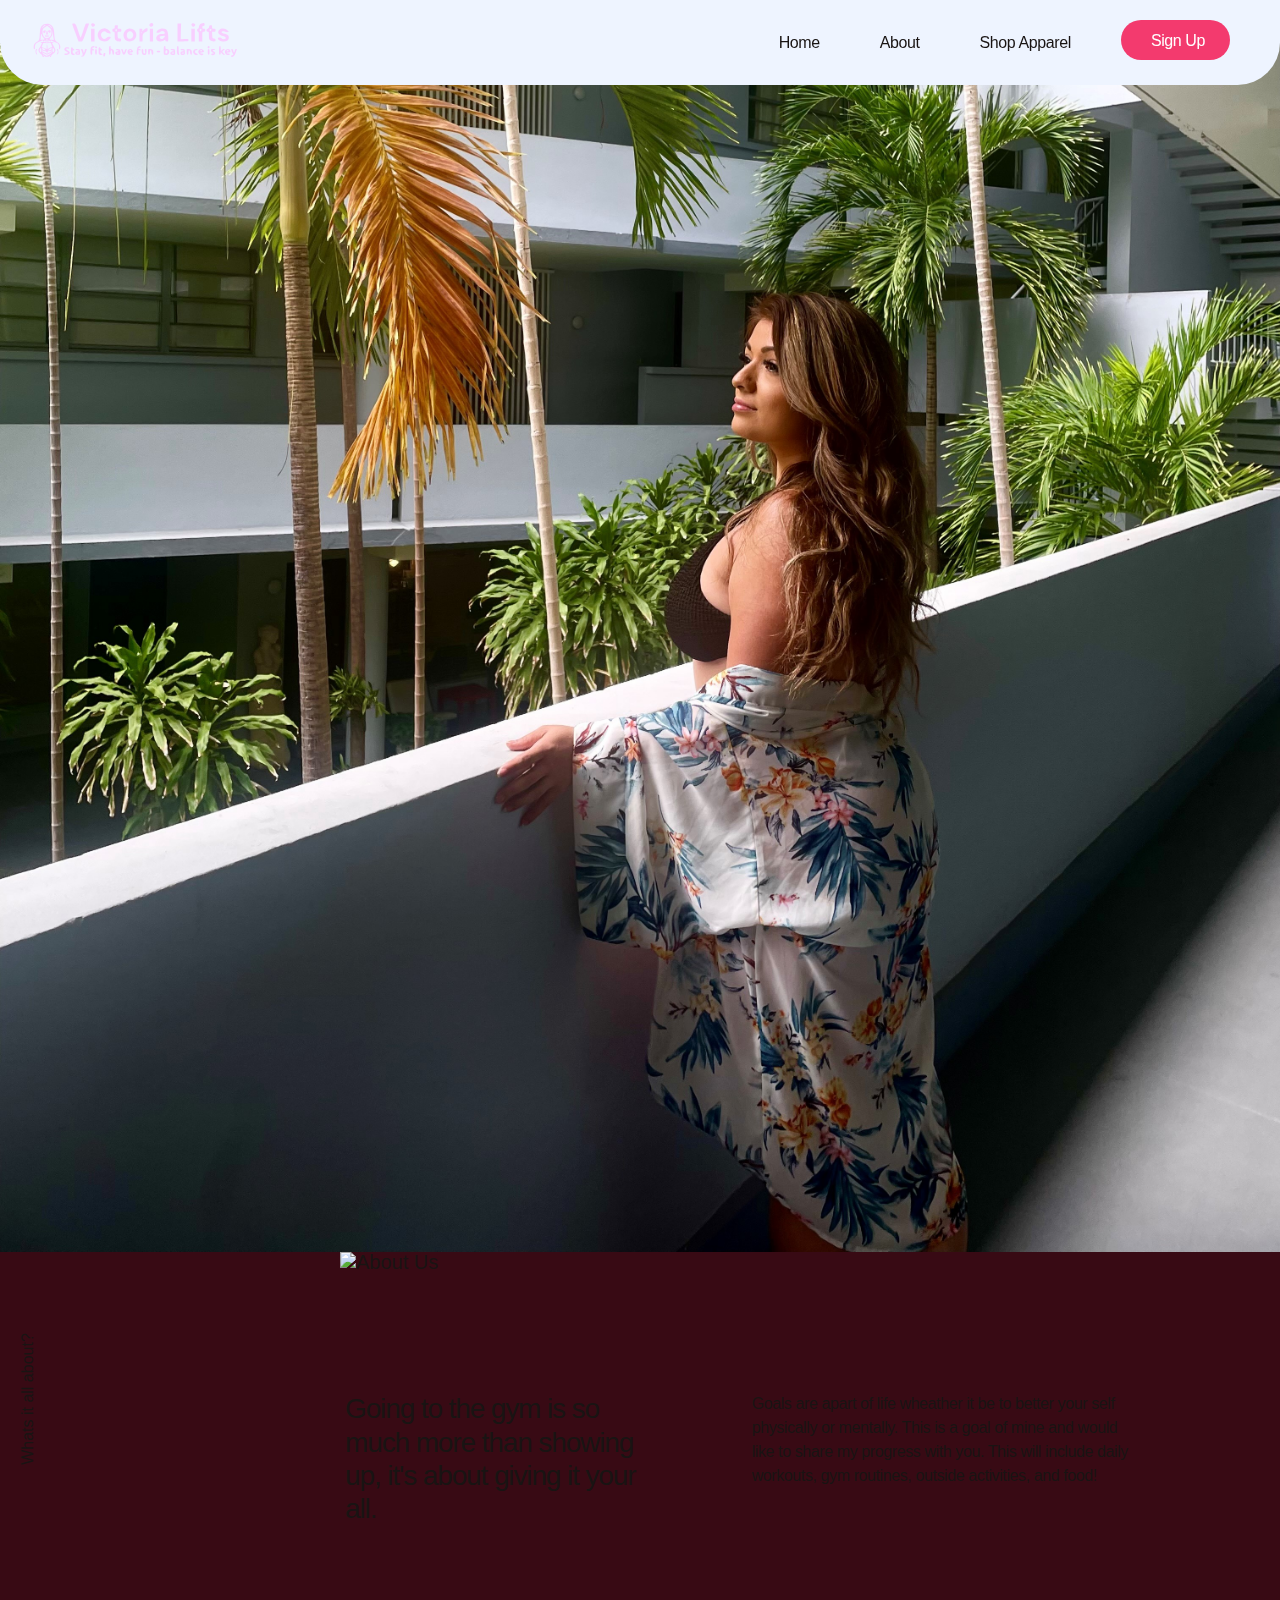
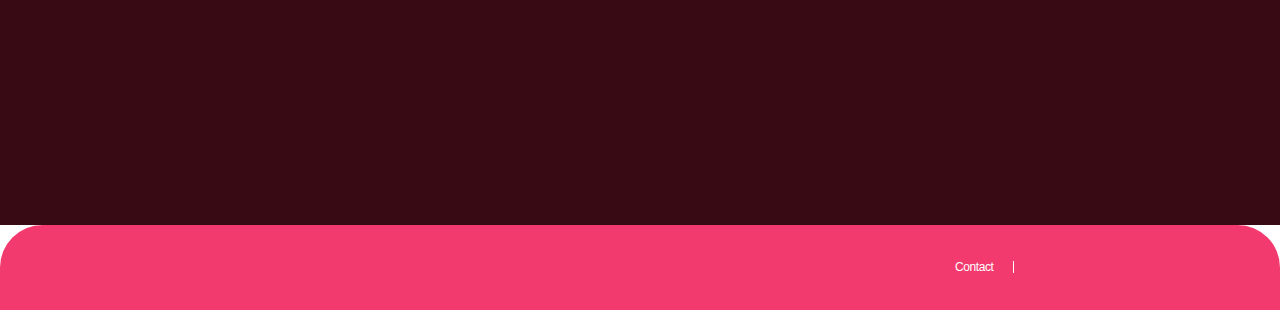
==== commit 34124f70: "first commit new branch" ====
--- a/about.html
+++ b/about.html
@@ -1,5 +1,5 @@
 <!DOCTYPE html>
-<html lang="en">
+<html lang="en" data-scroll-direction="vertical">
 <head>
     <meta charset="UTF-8">
     <meta http-equiv="X-UA-Compatible" content="IE=edge">
@@ -14,9 +14,10 @@
                 <div class="container-fluid">
                     <nav role="navigation" id="nav" class>
                         <div id="logo">
-                            <a href="/main.html">
+                            <a href="/index.html">
                                 <div class="logo-type">
-                                    <svg xmlns="http://www.w3.org/2000/svg" class="ionicon" viewBox="0 0 512 512"><circle cx="256" cy="56" r="40" fill="none" stroke="currentColor" stroke-linejoin="round" stroke-width="32"/><path fill="none" stroke="currentColor" stroke-linejoin="round" stroke-width="32" d="M204 274c3-18 4-35 0-47-4-11-13-16-23-20l-93-30c-12-4-23-11-24-24-1-17 14-28 29-24 0 0 88 31 163 31s162-31 162-31c18-5 30 9 30 24 0 14-11 19-24 24l-88 32c-8 3-21 9-26 18-6 11-5 29-2 47l6 30 37 164c3 13-6 25-19 28s-24-7-28-20l-37-116-5-17-6-23-5 22-6 20-37 114c-4 13-14 22-28 20s-22-16-19-28l37-164z"/></svg>
+                                    <svg version="1.0" xmlns="http://www.w3.org/2000/svg"  width="98.000000pt" height="98.000000pt" viewBox="0 0 98.000000 98.000000"  preserveAspectRatio="xMidYMid meet">  <g transform="translate(0.000000,98.000000) scale(0.100000,-0.100000)" fill="#f8cfff" stroke="none"> <path d="M404 941 c-44 -20 -85 -66 -104 -116 -6 -17 -15 -93 -19 -170 -9 -165 -18 -189 -87 -225 -54 -28 -83 -69 -88 -126 -4 -46 9 -87 26 -81 9 2 12 20 10 55 -4 61 21 111 65 132 42 19 165 70 170 70 3 0 3 -7 -1 -15 -9 -24 31 -18 44 6 14 25 18 22 30 -20 9 -32 9 -32 -22 -26 -45 10 -109 8 -121 -4 -8 -8 -3 -11 16 -11 l27 0 -31 -62 c-17 -34 -42 -79 -56 -99 -19 -29 -23 -45 -18 -69 8 -35 50 -90 70 -90 16 0 58 -68 50 -81 -4 -5 5 -8 19 -7 31 3 31 3 5 39 -11 16 -17 29 -12 29 4 0 18 -15 31 -33 21 -30 26 -32 79 -32 51 0 61 4 87 30 28 30 28 30 12 3 -21 -35 -20 -38 6 -38 12 0 19 3 15 6 -11 11 32 69 70 94 25 17 42 39 51 64 11 35 10 43 -8 75 -11 20 -36 66 -55 104 l-35 67 25 0 c37 0 30 20 -7 22 -44 2 -48 1 -89 -7 -35 -7 -36 -6 -31 24 6 41 19 48 33 18 8 -17 17 -23 30 -20 15 4 17 8 8 19 -20 24 3 17 188 -63 7 -3 22 -20 34 -39 16 -26 20 -47 17 -87 -2 -41 0 -52 12 -52 9 0 18 15 24 42 13 63 -23 130 -86 161 -65 33 -79 71 -89 240 -8 152 -27 205 -92 256 -49 39 -140 47 -203 17z m41 -31 c3 -5 1 -10 -5 -10 -7 0 -30 -16 -53 -35 -54 -47 -63 -34 -10 16 44 40 57 46 68 29z m156 -30 c23 -22 40 -43 36 -46 -3 -4 -23 10 -44 30 -21 20 -44 36 -50 36 -7 0 -13 5 -13 10 0 21 31 8 71 -30z m0 -74 c21 -34 25 -109 9 -167 -21 -75 -111 -124 -167 -89 -59 36 -83 88 -83 179 0 67 13 89 82 135 l50 34 45 -30 c25 -17 54 -45 64 -62z m77 -260 c14 -49 7 -69 -20 -55 -10 6 -29 10 -41 9 -69 -6 -72 5 -18 67 36 40 41 52 48 116 l7 72 7 -86 c4 -47 12 -102 17 -123z m-335 84 c4 -16 22 -47 42 -68 51 -58 47 -67 -28 -62 -15 1 -34 -3 -42 -10 -11 -9 -12 0 -8 52 2 35 6 72 8 83 2 11 4 23 4 28 2 19 19 4 24 -23z m172 -121 c-8 -11 -42 -12 -49 -1 -3 5 8 9 25 10 16 0 27 -4 24 -9z m-11 -70 l-7 -42 49 7 49 6 23 -55 c27 -67 27 -75 5 -76 -10 0 -40 -11 -68 -24 l-50 -24 -3 65 c-2 36 -8 64 -13 64 -7 0 -9 -25 -7 -65 2 -41 -1 -64 -7 -61 -32 13 -112 45 -127 50 -15 4 -14 10 8 55 13 28 24 56 24 61 0 7 18 8 50 4 l51 -7 -7 42 c-6 37 -5 41 15 41 19 0 21 -4 15 -41z m-179 -242 c0 -57 -9 -69 -33 -45 -15 15 -15 50 0 83 18 40 33 23 33 -38z m75 48 c16 -8 35 -25 41 -37 11 -20 10 -21 -27 -15 -44 7 -69 29 -61 51 8 20 11 20 47 1z m224 -2 c9 -22 -10 -38 -61 -50 l-42 -11 17 23 c16 22 60 54 73 55 4 0 10 -8 13 -17z m58 0 c32 -29 19 -103 -19 -103 -9 0 -13 17 -13 60 0 33 3 60 7 60 3 0 15 -7 25 -17z m-268 -71 c25 -3 47 -13 60 -29 l22 -25 13 26 c11 20 22 26 47 26 18 0 44 4 58 10 17 6 26 6 26 0 0 -6 -34 -27 -75 -47 l-75 -37 -75 37 c-41 20 -75 42 -75 48 0 7 7 8 18 3 9 -4 35 -9 56 -12z m6 -69 l70 -38 71 38 c39 21 73 36 76 33 6 -5 -69 -61 -119 -88 -30 -16 -32 -16 -70 5 -43 24 -118 86 -105 87 4 0 39 -17 77 -37z"/> <path d="M415 756 c39 -11 40 -13 45 -61 5 -45 7 -50 30 -50 23 0 26 5 31 50 3 28 7 44 7 37 1 -7 7 -10 12 -7 6 3 10 -1 10 -9 0 -22 17 -29 37 -16 17 11 17 11 1 6 -10 -3 -18 -2 -18 3 0 5 10 12 23 15 l22 7 -25 11 c-24 10 -24 10 -5 18 16 7 13 9 -15 9 -49 1 -70 -19 -70 -63 0 -20 -4 -36 -10 -36 -5 0 -10 17 -10 38 0 32 -5 41 -25 50 -14 7 -38 12 -53 11 -23 0 -21 -2 13 -13z"/> <path d="M385 740 c-19 -8 -19 -8 5 -18 22 -9 22 -11 5 -12 -19 -1 -19 -1 -2 -11 15 -9 23 -7 38 10 19 20 19 20 0 31 -22 11 -19 11 -46 0z"/> <path d="M436 623 c-11 -11 -6 -21 20 -38 22 -14 31 -15 55 -5 16 7 29 16 29 21 0 5 0 12 0 17 0 8 -96 13 -104 5z m77 -25 c-17 -8 -29 -8 -45 0 -20 9 -18 11 22 11 40 0 42 -2 23 -11z"/> <path d="M170 211 c-17 -32 -12 -96 9 -122 24 -30 38 -19 17 14 -19 28 -18 83 1 99 13 11 9 28 -7 28 -5 0 -14 -9 -20 -19z"/> <path d="M777 224 c-3 -4 0 -16 8 -28 20 -27 19 -66 -1 -94 -21 -30 -10 -41 16 -17 14 13 20 31 20 62 0 60 -21 98 -43 77z"/> </g> </svg> 
+                                               <svg version="1.0" xmlns="http://www.w3.org/2000/svg"  width="300.000000pt" height="59.000000pt" viewBox="0 0 300.000000 59.000000"  preserveAspectRatio="xMidYMid meet">  <g transform="translate(0.000000,59.000000) scale(0.100000,-0.100000)" fill="#f8cfff" stroke="none"> <path d="M483 583 c-19 -7 -15 -41 6 -52 27 -15 60 11 45 36 -12 19 -31 25 -51 16z"/> <path d="M1492 578 c-17 -17 -15 -35 5 -47 23 -12 53 4 53 28 0 28 -37 40 -58 19z"/> <path d="M2223 583 c-19 -7 -15 -41 6 -52 27 -15 60 11 45 36 -12 19 -31 25 -51 16z"/> <path d="M2383 580 c-25 -10 -43 -39 -43 -69 0 -12 -7 -21 -15 -21 -9 0 -15 -9 -15 -25 0 -16 6 -25 15 -25 12 0 15 -16 15 -85 l0 -85 30 0 30 0 0 85 c0 84 0 85 25 85 20 0 25 5 25 25 0 20 -5 25 -25 25 -20 0 -25 5 -25 25 0 18 5 25 20 25 15 0 20 7 20 25 0 27 -17 31 -57 15z m2 -100 c4 -6 1 -18 -6 -26 -14 -17 -31 0 -22 23 6 16 19 17 28 3z"/> <path d="M143 568 c2 -7 28 -77 57 -155 l52 -143 34 0 c40 0 32 -12 102 178 l49 132 -31 0 c-31 0 -31 -1 -70 -118 -22 -64 -43 -120 -46 -125 -3 -4 -16 26 -29 65 -53 166 -59 178 -93 178 -20 0 -29 -4 -25 -12z"/> <path d="M1970 425 l0 -155 95 0 c92 0 95 1 95 23 0 21 -3 22 -67 19 l-68 -3 3 135 4 136 -31 0 -31 0 0 -155z"/> <path d="M880 520 c0 -23 -4 -30 -20 -30 -15 0 -20 -7 -20 -25 0 -18 5 -25 20 -25 18 0 20 -7 20 -69 0 -61 3 -72 22 -85 12 -9 37 -16 55 -16 29 0 33 3 33 25 0 20 -5 25 -24 25 -28 0 -36 16 -36 76 0 43 1 44 33 44 28 0 32 3 32 25 0 22 -4 25 -34 25 -32 0 -33 1 -27 30 5 28 3 30 -24 30 -27 0 -30 -3 -30 -30z m36 -66 c-5 -13 -10 -14 -18 -6 -6 6 -8 18 -4 28 5 13 10 14 18 6 6 -6 8 -18 4 -28z"/> <path d="M2518 523 c-2 -20 -9 -29 -24 -31 -15 -2 -21 -10 -21 -28 0 -18 5 -24 21 -24 19 0 21 -5 21 -66 0 -57 3 -68 24 -85 13 -10 38 -19 57 -19 29 0 34 3 34 24 0 19 -6 25 -27 28 -27 3 -28 6 -31 61 l-3 57 31 0 c25 0 30 4 30 25 0 21 -5 25 -30 25 -27 0 -30 3 -30 30 0 25 -4 30 -24 30 -19 0 -25 -6 -28 -27z m35 -64 c-17 -17 -37 -1 -22 17 8 10 15 12 23 4 7 -7 7 -13 -1 -21z"/> <path d="M666 490 c-61 -19 -93 -79 -75 -145 14 -50 51 -75 111 -75 41 0 54 5 79 29 16 16 29 34 29 40 0 19 -56 12 -75 -9 -25 -27 -50 -25 -74 6 -27 35 -27 65 2 92 29 27 49 28 72 2 17 -19 75 -29 75 -12 0 19 -35 55 -66 68 -37 16 -38 16 -78 4z"/> <path d="M1119 492 c-36 -4 -79 -51 -85 -94 -8 -45 18 -101 52 -117 68 -31 142 -2 164 64 27 83 -40 159 -131 147z m69 -70 c26 -33 12 -89 -26 -103 -38 -15 -72 12 -72 56 0 65 60 94 98 47z"/> <path d="M1420 493 c-8 -3 -25 -15 -37 -26 l-23 -20 0 21 c0 17 -6 22 -25 22 l-25 0 0 -110 0 -110 28 0 c28 0 29 1 25 53 -5 65 12 98 55 111 26 7 32 14 32 37 0 29 -3 32 -30 22z m-73 -75 c-3 -8 -6 -5 -6 6 -1 11 2 17 5 13 3 -3 4 -12 1 -19z"/> <path d="M1680 491 c-35 -9 -55 -23 -69 -48 -11 -21 -10 -23 17 -23 16 0 35 7 42 15 23 28 80 13 80 -22 0 -9 -15 -13 -49 -13 -34 0 -56 -6 -75 -21 -31 -24 -35 -68 -8 -92 23 -21 95 -22 116 -2 8 8 17 15 20 15 3 0 6 -7 6 -15 0 -9 9 -15 25 -15 24 0 25 2 25 70 0 83 -19 135 -52 145 -40 12 -52 13 -78 6z m70 -129 c0 -4 -7 -18 -16 -30 -21 -30 -68 -27 -72 5 -3 19 2 22 35 26 21 2 41 4 46 5 4 1 7 -1 7 -6z"/> <path d="M2735 493 c-27 -7 -52 -30 -58 -55 -8 -28 31 -65 77 -73 62 -12 75 -55 15 -55 -17 0 -32 6 -35 15 -8 20 -64 20 -64 1 0 -28 50 -56 99 -56 61 0 91 21 91 64 0 40 -10 50 -75 68 -31 8 -50 19 -50 28 0 20 32 25 60 10 12 -6 32 -10 45 -8 l23 3 -24 27 c-24 27 -68 40 -104 31z"/> <path d="M470 380 l0 -110 30 0 30 0 0 110 0 110 -30 0 -30 0 0 -110z"/> <path d="M1490 380 l0 -110 28 0 27 0 0 110 0 110 -27 0 -28 0 0 -110z"/> <path d="M2210 380 l0 -110 30 0 30 0 0 110 0 110 -30 0 -30 0 0 -110z"/> <path d="M478 179 c-24 -14 -27 -139 -3 -139 11 0 15 11 15 40 0 31 3 38 15 34 9 -4 15 0 15 10 0 9 -7 16 -15 16 -22 0 -18 17 5 23 11 3 20 10 20 16 0 14 -29 14 -52 0z"/> <path d="M547 183 c-4 -3 -7 -12 -7 -20 0 -15 26 -18 34 -4 7 11 -18 33 -27 24z"/> <path d="M787 183 c-4 -3 -7 -37 -7 -75 0 -54 3 -68 15 -68 11 0 15 11 15 41 0 52 24 48 28 -4 4 -52 32 -51 32 1 0 41 -14 62 -42 62 -13 0 -18 8 -18 25 0 24 -10 32 -23 18z"/> <path d="M1280 175 c-7 -9 -15 -43 -17 -75 -4 -53 -2 -60 14 -60 16 0 18 6 15 41 -4 38 -3 41 17 34 15 -5 21 -2 21 9 0 9 -9 16 -20 16 -27 0 -25 18 3 22 12 2 22 8 22 13 0 17 -41 17 -55 0z"/> <path d="M1737 183 c-4 -3 -7 -37 -7 -74 0 -59 2 -67 21 -72 12 -3 32 -2 45 3 48 19 39 100 -11 100 -20 0 -25 5 -25 25 0 24 -10 32 -23 18z m58 -94 c0 -15 -7 -25 -17 -27 -13 -3 -18 3 -18 21 0 13 3 27 7 31 13 12 28 -1 28 -25z"/> <path d="M1960 120 c0 -61 3 -71 21 -81 20 -10 21 -9 16 12 -4 13 -7 50 -7 82 0 44 -3 57 -15 57 -12 0 -15 -14 -15 -70z"/> <path d="M2494 179 c-10 -17 13 -36 27 -22 12 12 4 33 -11 33 -5 0 -12 -5 -16 -11z"/> <path d="M2697 183 c-4 -3 -7 -37 -7 -75 0 -54 3 -68 15 -68 9 0 15 9 15 23 l0 22 18 -21 c17 -21 52 -39 52 -27 0 4 -10 17 -22 30 l-21 23 23 25 c23 24 23 25 3 25 -11 0 -28 -10 -36 -22 -15 -22 -16 -22 -16 25 -1 44 -8 56 -24 40z"/> <path d="M12 153 c-13 -25 -5 -41 29 -58 38 -20 37 -37 -3 -33 -39 4 -49 -17 -12 -26 30 -8 74 16 74 40 0 8 -16 24 -35 35 -38 23 -37 44 1 35 17 -5 24 -2 24 9 0 22 -67 20 -78 -2z"/> <path d="M120 110 c0 -49 3 -61 20 -70 14 -8 26 -8 38 -1 15 10 15 11 -5 17 -17 5 -23 14 -23 35 0 21 4 27 15 23 9 -4 15 0 15 10 0 9 -7 16 -15 16 -8 0 -15 7 -15 15 0 8 -7 15 -15 15 -12 0 -15 -13 -15 -60z"/> <path d="M600 110 c0 -49 3 -61 20 -70 14 -8 26 -8 38 -1 15 10 15 11 -5 17 -17 5 -23 14 -23 35 0 21 4 27 15 23 9 -4 15 0 15 10 0 9 -7 16 -15 16 -8 0 -15 7 -15 15 0 8 -7 15 -15 15 -12 0 -15 -13 -15 -60z"/> <path d="M202 128 c3 -7 14 -12 26 -10 11 2 23 -2 27 -8 4 -6 -4 -10 -19 -10 -46 0 -56 -57 -11 -61 52 -5 56 -1 53 49 -3 47 -3 47 -42 50 -28 3 -37 0 -34 -10z m58 -58 c0 -5 -9 -10 -20 -10 -11 0 -20 5 -20 10 0 6 9 10 20 10 11 0 20 -4 20 -10z"/> <path d="M311 93 c19 -45 19 -76 0 -71 -5 2 -9 -1 -10 -7 -1 -5 4 -10 9 -9 6 1 16 2 23 2 14 2 29 29 53 95 12 35 12 37 -6 37 -14 0 -20 -7 -20 -22 0 -13 -4 -29 -9 -37 -7 -11 -11 -5 -16 22 -5 27 -12 37 -26 37 -18 0 -18 -2 2 -47z"/> <path d="M540 90 c0 -38 4 -50 15 -50 11 0 15 12 15 50 0 38 -4 50 -15 50 -11 0 -15 -12 -15 -50z"/> <path d="M900 126 c0 -9 7 -12 19 -9 10 3 21 0 25 -5 3 -5 -8 -12 -24 -16 -21 -4 -30 -11 -30 -25 0 -26 32 -43 65 -35 21 5 25 12 25 43 0 20 -5 42 -12 49 -17 17 -68 15 -68 -2z m50 -56 c0 -5 -7 -10 -15 -10 -8 0 -15 5 -15 10 0 6 7 10 15 10 8 0 15 -4 15 -10z"/> <path d="M993 128 c2 -7 10 -30 18 -50 19 -54 43 -50 63 9 19 56 19 53 2 53 -8 0 -17 -13 -21 -30 -8 -38 -21 -38 -28 0 -4 19 -13 30 -23 30 -9 0 -14 -6 -11 -12z"/> <path d="M1116 124 c-37 -37 4 -105 54 -89 28 9 25 25 -4 25 -14 0 -28 5 -31 10 -4 6 8 10 30 10 33 0 36 2 29 23 -12 39 -50 50 -78 21z m49 -14 c3 -5 -3 -10 -15 -10 -12 0 -18 5 -15 10 3 6 10 10 15 10 5 0 12 -4 15 -10z"/> <path d="M1348 95 c4 -49 23 -68 59 -59 17 5 22 15 25 55 2 41 0 49 -15 49 -15 0 -16 -6 -11 -41 6 -37 5 -41 -12 -37 -15 3 -19 12 -18 41 1 28 -3 37 -15 37 -13 0 -15 -9 -13 -45z"/> <path d="M1460 90 c0 -38 4 -50 15 -50 11 0 15 11 15 41 0 52 24 48 28 -4 4 -52 32 -51 32 1 0 47 -14 62 -57 62 -33 0 -33 0 -33 -50z"/> <path d="M1852 128 c3 -7 14 -12 26 -10 11 2 23 -2 27 -8 4 -6 -4 -10 -19 -10 -27 0 -49 -28 -38 -47 10 -16 54 -25 70 -15 9 6 12 25 10 53 -3 43 -4 44 -42 47 -28 3 -37 0 -34 -10z m58 -58 c0 -5 -9 -10 -20 -10 -11 0 -20 5 -20 10 0 6 9 10 20 10 11 0 20 -4 20 -10z"/> <path d="M2026 126 c3 -8 12 -12 19 -9 8 2 20 1 27 -3 9 -6 4 -10 -17 -14 -23 -4 -31 -11 -33 -31 -3 -29 20 -42 58 -32 18 5 21 12 18 52 -3 45 -4 46 -40 49 -30 3 -37 0 -32 -12z m54 -56 c0 -5 -9 -10 -21 -10 -11 0 -17 5 -14 10 3 6 13 10 21 10 8 0 14 -4 14 -10z"/> <path d="M2130 90 c0 -38 4 -50 15 -50 11 0 15 11 15 41 0 52 24 48 28 -4 4 -47 32 -52 32 -6 0 49 -16 69 -55 69 l-35 0 0 -50z"/> <path d="M2256 124 c-24 -23 -20 -61 9 -80 25 -16 55 -13 55 5 0 5 -10 11 -22 13 -30 4 -33 53 -4 53 11 0 21 6 24 13 6 18 -43 15 -62 -4z"/> <path d="M2346 124 c-22 -21 -20 -50 4 -74 21 -21 29 -23 54 -14 24 9 19 24 -8 24 -14 0 -28 5 -31 10 -4 6 8 10 29 10 25 0 36 5 36 14 0 20 -28 46 -50 46 -10 0 -26 -7 -34 -16z m49 -14 c3 -5 -3 -10 -15 -10 -12 0 -18 5 -15 10 3 6 10 10 15 10 5 0 12 -4 15 -10z"/> <path d="M2495 90 c0 -38 4 -50 15 -50 11 0 15 12 15 50 0 38 -4 50 -15 50 -11 0 -15 -12 -15 -50z"/> <path d="M2557 133 c-16 -15 -5 -44 21 -55 l27 -12 -28 -4 c-32 -4 -32 -25 0 -30 25 -4 54 23 47 43 -3 8 -14 17 -25 20 -25 8 -24 25 1 25 11 0 20 5 20 10 0 11 -53 14 -63 3z"/> <path d="M2805 120 c-34 -37 7 -100 55 -85 28 9 25 25 -4 25 -14 0 -28 5 -31 10 -4 6 8 10 29 10 38 0 43 8 26 41 -14 25 -52 24 -75 -1z m50 -10 c3 -5 -3 -10 -15 -10 -12 0 -18 5 -15 10 3 6 10 10 15 10 5 0 12 -4 15 -10z"/> <path d="M2906 118 c3 -13 13 -35 20 -50 18 -35 18 -38 -6 -38 -11 0 -20 -7 -20 -15 0 -8 5 -15 11 -15 27 0 49 24 68 75 25 67 25 65 6 65 -9 0 -18 -12 -21 -30 -4 -16 -10 -30 -14 -30 -4 0 -10 14 -13 30 -4 18 -13 30 -22 30 -12 0 -15 -6 -9 -22z"/> <path d="M1610 95 c0 -10 10 -15 30 -15 20 0 30 5 30 15 0 10 -10 15 -30 15 -20 0 -30 -5 -30 -15z"/> <path d="M683 40 c-2 -21 2 -30 12 -30 8 0 15 3 15 8 0 4 3 17 6 30 5 17 2 22 -12 22 -14 0 -20 -8 -21 -30z"/> </g> </svg>
                                 </div>
                                 <h1 class="logo-title">Allin</h1>
                             </a>
@@ -34,8 +35,7 @@
                                 <a href="/main.html">Home</a>
                             </li>
                             <li> <a href="/about.html">About</a></li>
-                            <li><a href="/shop.html">Shop Apparel</a></li>
-                            <li class="hide-sm"><a href="">Log In</a></li>
+                            <li><a href="https://victorialifts.shop/">Shop Apparel</a></li>
                             <li class="hide-sm nav-btn">
                                 <a href="" class="btn">
                                     <span>Sign Up</span>
@@ -46,8 +46,12 @@
                     </nav>
                 </div>
             </header>
-            <main role="main" id="" data-scroll-container="true">
+            <main role="main" id="root" data-scroll-container="true">
                 <div>
+                    <div data-scroll-section="true" data-scroll-section-id="section0" style=" opacity: 1; pointer-events:all" data-scroll-section-inview>
+                                                                    
+                                        <img src="/images/IMG_0329(2).jpg" alt="" style="position: relative;">     
+                    </div>
                     <div class="section int-xxs-b-1 int-sm-b-14 bg-pink" data-scroll-section="true" data-scroll-section-id="section1" style=" opacity: 1; pointer-events: all;" data-scroll-section-inview>
                         <div class="container relative">
                             <div class="vert-abs vert-left">
@@ -56,7 +60,7 @@
                             <div class="row center-xxs ext-xxs-neg-l-1 ext-xxs-neg-r-1 ext-sm-neg-l-0 ext-sm-neg-r-0">
                                 <div class="col-sm-6">
                                     <div class="about-graphic">
-                                        <img src="/images/22.png" alt="About Us">
+                                        <img src="" alt="About Us">
                                         <!-- <img src="" class="about-element-1 is-inview" alt="decorative" style="transform: matrix3d(1, 0, 0, 0, 0, 1, 0, 0, 0, 0, 1, 0, 0, -30.7266, 0, 1);"> -->
                                         <!-- <img src="" class="about-element-2 is-inview" alt="All in Logo">
                                         <img src="" class="about-meet is-inview" alt="Who" style="transform: matrix3d(1, 0, 0, 0, 0, 1, 0, 0, 0, 0, 1, 0, 0, -6.00312, 0, 1);">
@@ -79,8 +83,8 @@
                                 </div>
                             </div>
                         </div>
-                    </div>
-                </div>
+                        </div>
+                    </div>                    
                 </div>
             <footer id="footer" class="slater-flooter" style="opacity: 1; pointer-events: all;">
                 <div class="footer-wrap">
@@ -97,24 +101,23 @@
                                 </div>
                             </div>
                             <div class="col-sm-6 last-xxs initial-order-sm"></div>
-                            <div class="col-xxs-6 col-sm-3">
                                 <nav role="navigation" id="footer-nav">
                                     <ul>
-                                        <li></li>
+                                        <li><a href="mailto:customer_support@victorialifts.com">Contact</a></li>
                                         <li></li>
                                         <li></li>
                                         <li></li>
                                     </ul>
                                 </nav>
-                            </div>
-                            <div class="col-xxs-6 col-sm-3">
-                                <p class="copyright">@AllinIn LLC</p>
+                                <div class="col-xxs-6 col-sm-3">
+                                    <p class="copyright">Created by Julian V.</p>
+                                </div>
                             </div>
                         </div>
                     </div>
-                </div>
-            </footer>
+                </footer>
             </main>
+        </div>
     </div>
     <script src="app.js"></script>
 </body>
--- a/style.css
+++ b/style.css
@@ -88,7 +88,7 @@
     font-weight: 400;
     font: inherit;
     vertical-align: baseline;
-    outline: 0
+    outline: 0;
 }
 
 body,
@@ -14205,7 +14205,7 @@
 }
 
 #root {
-    position: fixed;
+    position: relative;
     min-height: 100vh;
     width: 100vw
 }
@@ -14582,7 +14582,7 @@
 h1,
 h2 {
     font-size: 2.5rem;
-    color: #0d66fc;
+    color: #f33a6e;
     margin-bottom: 1rem;
     line-height: 115%
 }
@@ -14660,7 +14660,7 @@
     margin-bottom: 2.5rem;
     line-height: 125%;
     text-transform: uppercase;
-    color: #0d66fc
+    color: #f33a6e
 }
 
 .h4,
@@ -14692,7 +14692,7 @@
 }
 
 a {
-    color: #0d66fc
+    color: #f33a6e
 }
 
 .specs-table {
@@ -14711,7 +14711,7 @@
 }
 
 .specs-table table tr:first-child td {
-    background: #0d66fc;
+    background: #f33a6e;
     color: #fff
 }
 
@@ -14720,12 +14720,12 @@
     text-align: center;
     font-size: .65rem;
     vertical-align: middle;
-    border-right: 1px solid #0d66fc;
+    border-right: 1px solid #f33a6e;
     white-space: nowrap
 }
 
 .specs-table table tr td:first-child {
-    color: #0d66fc;
+    color: #f33a6e;
     text-align: right;
     padding: .4rem .4rem .4rem 0;
     letter-spacing: .05em;
@@ -14776,7 +14776,7 @@
 }
 
 .logo svg {
-    fill: #0d66fc
+    fill: #f33a6e
 }
 
 @media(max-width:767px) {
@@ -14813,7 +14813,7 @@
     bottom: 0;
     left: 0;
     display: block;
-    background: #0d66fc;
+    background: #f33a6e;
     box-shadow: 0 5px 15px rgba(25, 20, 19, 0);
     transition: box-shadow .5s linear, transform .5s cubic-bezier(.14, .99, .43, .99);
     border-radius: 10rem
@@ -14843,7 +14843,7 @@
 .btn.radio {
     font-size: .8rem;
     text-align: center;
-    color: #0d66fc;
+    color: #380a14;
     min-width: 8rem;
     padding: .5rem 1rem .3rem;
     margin: 0 .25rem;
@@ -14864,7 +14864,7 @@
 }
 
 .btn.radio.active:before {
-    background: #0d66fc;
+    background: #f33a6e;
     box-shadow: 0 5px 15px rgba(25, 20, 19, .4)
 }
 
@@ -14931,7 +14931,7 @@
 }
 
 .btn.btn-sale .label.small span {
-    background: #f8cfff;
+    background: #380a14;
     padding: 4px 4px 2px 6px;
     border-radius: 6px
 }
@@ -15018,13 +15018,13 @@
 .link.link-arrow .arrow {
     margin-left: .5rem;
     flex: 0 1 1rem;
-    fill: #0d66fc
+    fill: #f33a6e
 }
 
 .num {
     font-family: Campton-Book, sans-serif;
     font-size: .875rem;
-    color: #0d66fc;
+    color: #f33a6e;
     margin-bottom: 1rem
 }
 
@@ -15035,7 +15035,7 @@
     left: -40%;
     width: 150vw;
     height: 150vw;
-    background: #0d66fc;
+    background: #f33a6e;
     border-radius: 50%
 }
 
@@ -15143,7 +15143,7 @@
 .input textarea {
     display: block;
     background: #fff;
-    color: #0d66fc;
+    color: #f33a6e;
     font-family: Campton-Medium, sans-serif;
     font-size: .8rem;
     line-height: 120%;
@@ -15165,7 +15165,7 @@
 
 .input input:focus,
 .input textarea:focus {
-    border: 1px solid #0d66fc;
+    border: 1px solid #f33a6e;
     outline-width: 0;
     outline: none
 }
@@ -15224,7 +15224,7 @@
 .modal-header {
     background: #fafafa;
     padding: 1rem 2rem;
-    color: #0d66fc
+    color: #f33a6e
 }
 
 .modal-header h4 {
@@ -15261,7 +15261,7 @@
     display: block;
     width: 1rem;
     height: auto;
-    fill: #0d66fc
+    fill: #f33a6e
 }
 
 .close-this {
@@ -15525,7 +15525,7 @@
     left: 40%;
     width: 150vh;
     height: 150vh;
-    background: #f8cfff
+    background: #380a14
 }
 
 @media(max-width:575px) {
@@ -15850,7 +15850,7 @@
 }
 
 .sub-selection {
-    color: #0d66fc
+    color: #f33a6e
 }
 
 @media(max-width:767px) {
@@ -15897,7 +15897,7 @@
 
 .sub-selection .sub .sub-check svg {
     padding: .3rem;
-    fill: #0d66fc;
+    fill: #f33a6e;
     width: 100%;
     height: 100%
 }
@@ -15907,7 +15907,7 @@
     z-index: 2;
     top: 0;
     left: 0;
-    background: #0d66fc;
+    background: #f33a6e;
     color: #fff;
     text-transform: uppercase;
     font-size: .6rem;
@@ -16000,7 +16000,7 @@
     top: 8%;
     width: 84%;
     height: 84%;
-    border: 1px solid #0d66fc;
+    border: 1px solid #f33a6e;
     background: hsla(0, 0%, 100%, 0);
     border-radius: .75rem;
     transform: scale(1);
@@ -16262,7 +16262,7 @@
 @media(max-width:767px) {
     .carousel .swiper-navigation-btn svg circle,
     .carousel .swiper-navigation-btn svg path {
-        stroke: #0d66fc
+        stroke: #f33a6e
     }
 }
 
@@ -16319,7 +16319,7 @@
 }
 
 .carousel .swiper-pagination-bullet.swiper-pagination-bullet-active {
-    background: #0d66fc
+    background: #f33a6e
 }
 
 .ReviewCard {
@@ -16357,7 +16357,7 @@
 }
 
 .ReviewCard .review .review-stars {
-    color: #0d66fc;
+    color: #f33a6e;
     margin-bottom: .5rem
 }
 
@@ -16461,7 +16461,7 @@
     top: 0;
     left: 0;
     width: 100%;
-    color: #0d66fc;
+    color: #f33a6e;
     padding: 2rem
 }
 
@@ -16554,7 +16554,7 @@
 }
 
 .program-dots .program-dot.active-program div {
-    background: #0d66fc
+    background: #f33a6e
 }
 
 @media(max-width:767px) {
@@ -16636,7 +16636,7 @@
     top: 0;
     left: 0;
     width: 100%;
-    color: #0d66fc;
+    color: #f33a6e;
     padding: .5rem .3rem
 }
 
@@ -16852,7 +16852,7 @@
     left: 50%;
     height: .4rem;
     width: .4rem;
-    background: #f8cfff;
+    background: #380a14;
     border-radius: .25rem;
     transform: translate(-50%, -50%);
     opacity: 0;
@@ -16878,21 +16878,21 @@
 }
 
 #header nav a:hover {
-    color: #0d66fc !important
+    color: #f33a6e !important
 }
 
 #header nav a:hover svg {
-    fill: #0d66fc !important
+    fill: #f33a6e !important
 }
 
 @media(max-width:767px) {
     #header nav a:hover svg {
-        fill: #0d66fc
+        fill: #f33a6e
     }
 }
 
 #header nav a.active {
-    color: #0d66fc !important
+    color: #f33a6e !important
 }
 
 #header nav a.active:after {
@@ -16901,12 +16901,12 @@
 }
 
 #header nav a.active svg {
-    fill: #0d66fc
+    fill: #f33a6e
 }
 
 @media(max-width:767px) {
     #header nav a.active svg {
-        fill: #f8cfff
+        fill: #380a14
     }
 }
 
@@ -16933,7 +16933,7 @@
 
 @media(max-width:767px) {
     #header nav .logo-mark svg {
-        fill: #f8cfff
+        fill: #380a14
     }
 }
 
@@ -16967,7 +16967,7 @@
         top: 0;
         width: 100%;
         height: 100%;
-        background: #f8cfff;
+        background: #380a14;
         opacity: 0;
         transition: opacity .5s linear
     }
@@ -17021,7 +17021,7 @@
         margin-left: -2rem
     }
     #header nav#sub-nav ul a {
-        color: #0d66fc !important;
+        color: #f33a6e !important;
         text-align: center;
         font-size: 1.7rem;
         padding: .3rem 1rem;
@@ -17045,7 +17045,7 @@
         display: block;
         width: 100%;
         text-align: center;
-        border: 1px solid #0d66fc;
+        border: 1px solid #f33a6e;
         border-radius: 4rem;
         font-size: .8rem;
         padding: .7rem .5rem .6rem;
@@ -17210,7 +17210,7 @@
 
 #header nav .cart-link a #cart-btn svg {
     height: 1.2rem !important;
-    fill: #0d66fc;
+    fill: #f33a6e;
     transition: transform 1s cubic-bezier(.14, .99, .43, .99)
 }
 
@@ -17222,7 +17222,7 @@
     height: 1.75rem;
     width: 1.75rem;
     background: hsla(5, 100%, 72%, .15);
-    color: #f8cfff;
+    color: #380a14;
     border-radius: 1.1rem
 }
 
@@ -17297,7 +17297,7 @@
     #header.open #nav-toggle svg,
     #header.open .logo-type svg,
     #header.open nav .cart-link a #cart-btn svg {
-        fill: #0d66fc
+        fill: #f33a6e
     }
 }
 
@@ -17320,7 +17320,7 @@
 .page-programs #header #logo a .logo-type svg,
 .page-support #header #logo a .logo-type svg,
 .page-terms #header #logo a .logo-type svg {
-    fill: #0d66fc
+    fill: #f33a6e
 }
 
 .page-privacy #header nav a,
@@ -17334,7 +17334,7 @@
 .page-programs #header #nav-toggle svg,
 .page-support #header #nav-toggle svg,
 .page-terms #header #nav-toggle svg {
-    fill: #0d66fc
+    fill: #f33a6e
 }
 
 #header.scrolled,
@@ -17345,7 +17345,7 @@
 }
 
 #header.scrolled #logo a .logo-type svg {
-    fill: #0d66fc
+    fill: #f33a6e
 }
 
 #header.scrolled nav a {
@@ -17353,7 +17353,7 @@
 }
 
 #header.scrolled #nav-toggle svg {
-    fill: #0d66fc
+    fill: #f33a6e
 }
 
 #footer {
@@ -17372,7 +17372,7 @@
 #footer .footer-wrap {
     height: 4.25rem;
     padding: 0 2.5rem;
-    background: #0d66fc;
+    background: #f33a6e;
     color: #fff;
     border-top-left-radius: 2.125rem;
     border-top-right-radius: 2.125rem
@@ -17608,7 +17608,7 @@
 
 .product-price {
     font-family: Campton-Light, sans-serif;
-    color: #0d66fc;
+    color: #f33a6e;
     font-size: .8rem;
     margin-bottom: 1.5rem
 }
@@ -17661,7 +17661,7 @@
     border: 1px solid hsla(0, 0%, 100%, 0);
     width: 100%;
     background: hsla(0, 0%, 100%, 0);
-    color: #0d66fc
+    color: #f33a6e
 }
 
 .product-quantity .btn-minus,
@@ -17679,14 +17679,14 @@
     background: hsla(0, 0%, 100%, 0);
     transition: background .5s cubic-bezier(.14, .99, .43, .99);
     border: 0;
-    color: #0d66fc;
+    color: #f33a6e;
     outline: none;
     cursor: pointer
 }
 
 .product-quantity .btn-minus svg,
 .product-quantity .btn-plus svg {
-    fill: #0d66fc
+    fill: #f33a6e
 }
 
 .product-quantity .btn-minus:hover,
@@ -17741,7 +17741,7 @@
     font-size: .7rem;
     line-height: 150%;
     background: #eef4ff;
-    color: #0d66fc;
+    color: #f33a6e;
     cursor: pointer;
     text-align: center;
     padding: .4rem .5rem .3rem;
@@ -17751,12 +17751,12 @@
 }
 
 .product-variants .product-option input[type=radio]+label:hover {
-    border: 1px solid #0d66fc
+    border: 1px solid #f33a6e
 }
 
 .product-variants .product-option input[type=radio]:checked+label {
     color: #fff;
-    background: #0d66fc;
+    background: #f33a6e;
     box-shadow: 0 5px 15px rgba(13, 102, 252, .25)
 }
 
@@ -17790,7 +17790,7 @@
 
 .product-variants .product-option.disabled input[type=radio]:checked+label {
     background: #eef4ff;
-    color: #0d66fc;
+    color: #f33a6e;
     box-shadow: none
 }
 
@@ -17818,7 +17818,7 @@
     display: flex;
     align-items: center;
     width: 100%;
-    background: #0d66fc;
+    background: #f33a6e;
     color: #fff;
     border: 0;
     cursor: pointer
@@ -17961,7 +17961,7 @@
     top: 1rem;
     right: 1rem;
     background: #eef4ff;
-    color: #0d66fc;
+    color: #f33a6e;
     text-align: center;
     border-radius: 50%;
     height: 4.5rem;
@@ -17996,7 +17996,7 @@
 
 .product-grid .products>li:hover .product-title {
     font-family: Campton-Light, sans-serif;
-    color: #0d66fc
+    color: #f33a6e
 }
 
 .product-grid .products>li:hover .product-img img {
@@ -18017,7 +18017,7 @@
 }
 
 .swiper-scrollbar .swiper-scrollbar-drag {
-    background: #0d66fc;
+    background: #f33a6e;
     height: 1px
 }
 
@@ -18044,7 +18044,7 @@
 
 .cart-product .cart-price {
     display: none;
-    color: #0d66fc
+    color: #f33a6e
 }
 
 @media(max-width:992px) {
@@ -18098,7 +18098,7 @@
 
 .cart-variant {
     flex: 0 1 10%;
-    color: #0d66fc;
+    color: #f33a6e;
     font-family: Campton-Medium, sans-serif !important
 }
 
@@ -18158,7 +18158,7 @@
     font-size: .8rem;
     font-family: Campton-Light, sans-serif;
     margin-bottom: 0;
-    color: #0d66fc
+    color: #f33a6e
 }
 
 @media(max-width:992px) {
@@ -18515,7 +18515,7 @@
     transform: translateX(120%);
     flex-direction: column;
     background: #eef4ff;
-    color: #0d66fc;
+    color: #f33a6e;
     overflow: hidden;
     border-bottom-left-radius: 2rem;
     padding: 2rem 1rem
@@ -18543,7 +18543,7 @@
 .cart-drawer header button svg {
     width: 100%;
     height: auto;
-    fill: #0d66fc
+    fill: #f33a6e
 }
 
 .cart-drawer__items svg.loader {
@@ -18684,7 +18684,7 @@
     font-size: 1.4rem;
     font-family: Campton-Medium, sans-serif;
     margin-bottom: 1.5rem;
-    color: #0d66fc
+    color: #f33a6e
 }
 
 @media(max-width:767px) {
@@ -18710,7 +18710,7 @@
     line-height: 150%;
     margin: 0;
     padding: 1.5rem 0 0;
-    color: #0d66fc
+    color: #f33a6e
 }
 
 @media(max-width:767px) {
@@ -18840,7 +18840,7 @@
     text-align: center;
     font-size: .8rem;
     vertical-align: middle;
-    border-right: 1px solid #0d66fc
+    border-right: 1px solid #f33a6e
 }
 
 #account table tr td:last-child {
@@ -18870,7 +18870,7 @@
 }
 
 .bg-blue {
-    background: #0d66fc;
+    background: #f33a6e;
     color: #fff
 }
 
@@ -18891,7 +18891,7 @@
 }
 
 .bg-pink {
-    background: #f8cfff
+    background: #380a14
 }
 
 .bg-img {
@@ -19009,11 +19009,11 @@
 }
 
 .t-blue {
-    color: #0d66fc
+    color: #f33a6e
 }
 
 .t-blue svg {
-    fill: #0d66fc
+    fill: #f33a6e
 }
 
 .t-black {
@@ -19025,11 +19025,11 @@
 }
 
 .t-pink {
-    color: #f8cfff
+    color: #380a14
 }
 
 .t-pink svg {
-    fill: #f8cfff
+    fill: #380a14
 }
 
 .t-yellow {
@@ -19067,7 +19067,7 @@
         color: #fff
     }
     .t-xxs-pink {
-        color: #f8cfff
+        color: #380a14
     }
 }
 
@@ -19667,7 +19667,7 @@
     padding: .9rem 2.5rem .7rem !important;
     cursor: pointer;
     text-align: center;
-    background: #0d66fc !important;
+    background: #f33a6e !important;
     color: #fff !important;
     border-radius: 10rem !important;
     margin: 0 0 0 15px !important
@@ -19918,11 +19918,11 @@
 
 .bg-pink {
     --tw-bg-opacity: 1;
-    background-color: rgb(245 204 255/var(--tw-bg-opacity))
+    background-color: rgb(56 10 20/var(--tw-bg-opacity))
 }
 
 .bg-blue {
-    background-color: #0d66fc
+    background-color: #f33a6e
 }
 
 .bg-yellow {
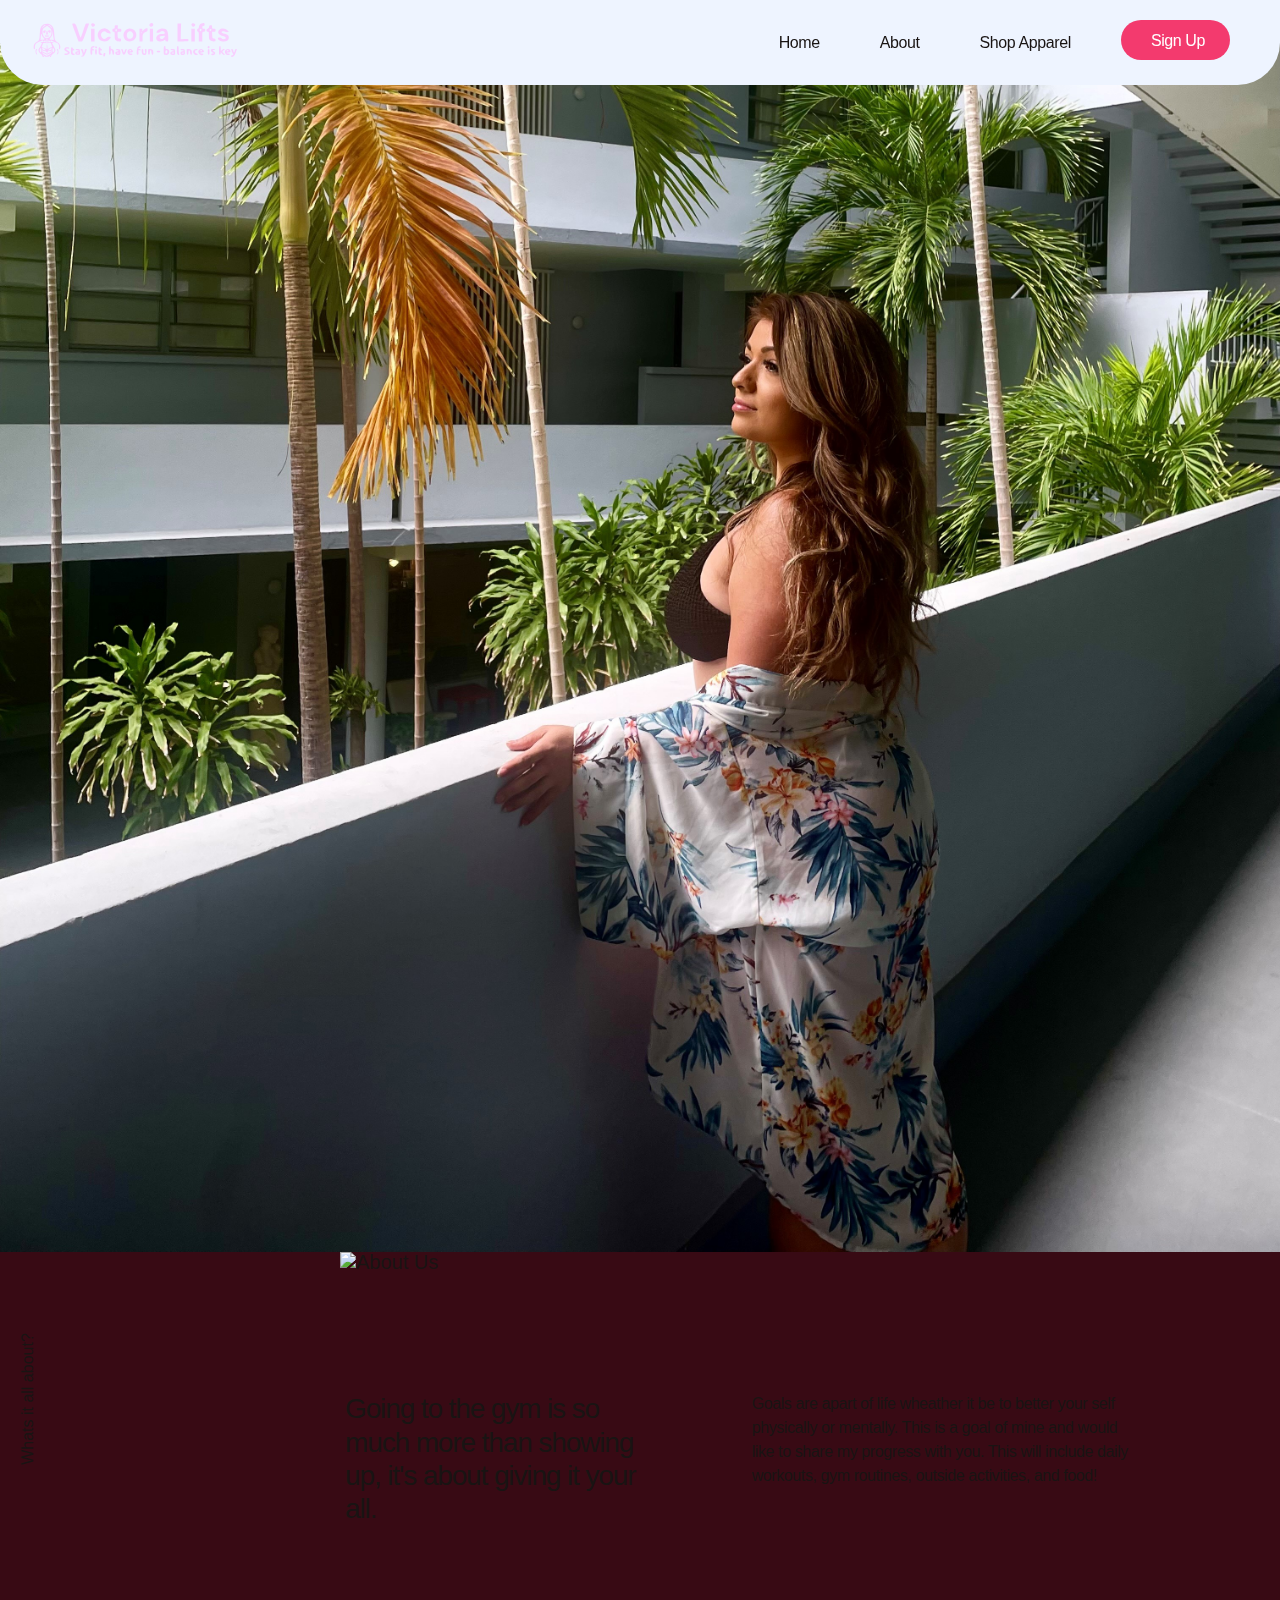
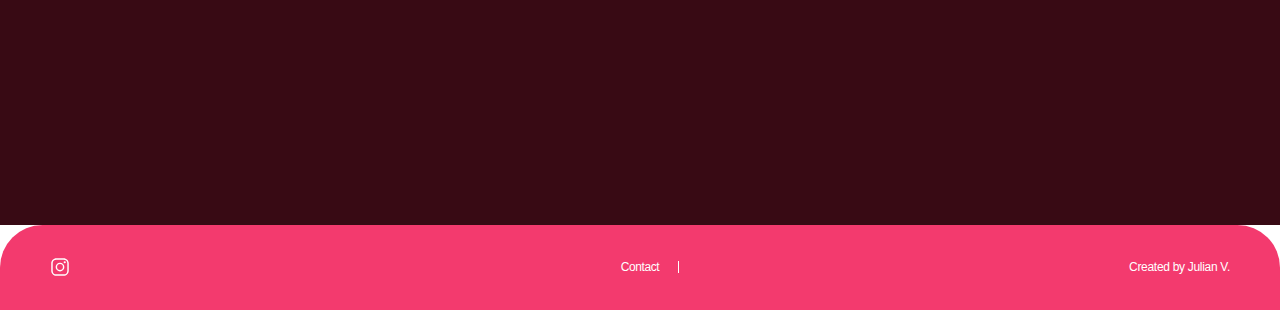
==== commit dfd7f5ea: "changes" ====
--- a/about.html
+++ b/about.html
@@ -86,29 +86,30 @@
                         </div>
                     </div>                    
                 </div>
-            <footer id="footer" class="slater-flooter" style="opacity: 1; pointer-events: all;">
-                <div class="footer-wrap">
-                    <div class="container-fluid">
-                        <div class="row middle-xxs">
-                            <div class="col-xxs-6 col-sm-3">
-                                <div class="social">
-                                    <ul>
-                                        <li>
-                                            <svg xmlns="http://www.w3.org/2000/svg" class="ionicon" viewBox="0 0 512 512"><path d="M349 69a94 94 0 0 1 94 94v186a94 94 0 0 1-94 94H163a94 94 0 0 1-94-94V163a94 94 0 0 1 94-94h186m0-37H163C91 32 32 91 32 163v186c0 72 59 131 131 131h186c72 0 131-59 131-131V163c0-72-59-131-131-131z"/><path d="M377 163a28 28 0 1 1 28-28 28 28 0 0 1-28 28zm-121 18a75 75 0 1 1-75 75 75 75 0 0 1 75-75m0-37a112 112 0 1 0 112 112 112 112 0 0 0-112-112z"/></svg>
-                                        </li>
-                                        <li></li>
-                                    </ul>
+                <footer id="footer" class="slater-flooter" style="opacity: 1; pointer-events: all;">
+                    <div class="footer-wrap">
+                        <div class="container-fluid">
+                            <div class="row middle-xxs">
+                                <div class="col-xxs-6 col-sm-3">
+                                    <div class="social">
+                                        <ul>
+                                            <li>
+                                                <a href="https://www.instagram.com/losoya92/"><svg xmlns="http://www.w3.org/2000/svg" class="ionicon" viewBox="0 0 512 512"><path d="M349 69a94 94 0 0 1 94 94v186a94 94 0 0 1-94 94H163a94 94 0 0 1-94-94V163a94 94 0 0 1 94-94h186m0-37H163C91 32 32 91 32 163v186c0 72 59 131 131 131h186c72 0 131-59 131-131V163c0-72-59-131-131-131z"/><path d="M377 163a28 28 0 1 1 28-28 28 28 0 0 1-28 28zm-121 18a75 75 0 1 1-75 75 75 75 0 0 1 75-75m0-37a112 112 0 1 0 112 112 112 112 0 0 0-112-112z"/></svg></a> 
+                                            </li>
+                                            <li></li>
+                                        </ul>
+                                    </div>
                                 </div>
-                            </div>
-                            <div class="col-sm-6 last-xxs initial-order-sm"></div>
-                                <nav role="navigation" id="footer-nav">
-                                    <ul>
-                                        <li><a href="mailto:customer_support@victorialifts.com">Contact</a></li>
-                                        <li></li>
-                                        <li></li>
-                                        <li></li>
-                                    </ul>
-                                </nav>
+                                <div class="col-sm-6 last-xxs initial-order-sm">
+                                    <nav role="navigation" id="footer-nav">
+                                        <ul>
+                                            <li><a href="mailto:customer_support@victorialifts.com">Contact</a></li>
+                                            <li></li>
+                                            <li></li>
+                                            <li></li>
+                                        </ul>
+                                    </nav>
+                                </div>
                                 <div class="col-xxs-6 col-sm-3">
                                     <p class="copyright">Created by Julian V.</p>
                                 </div>
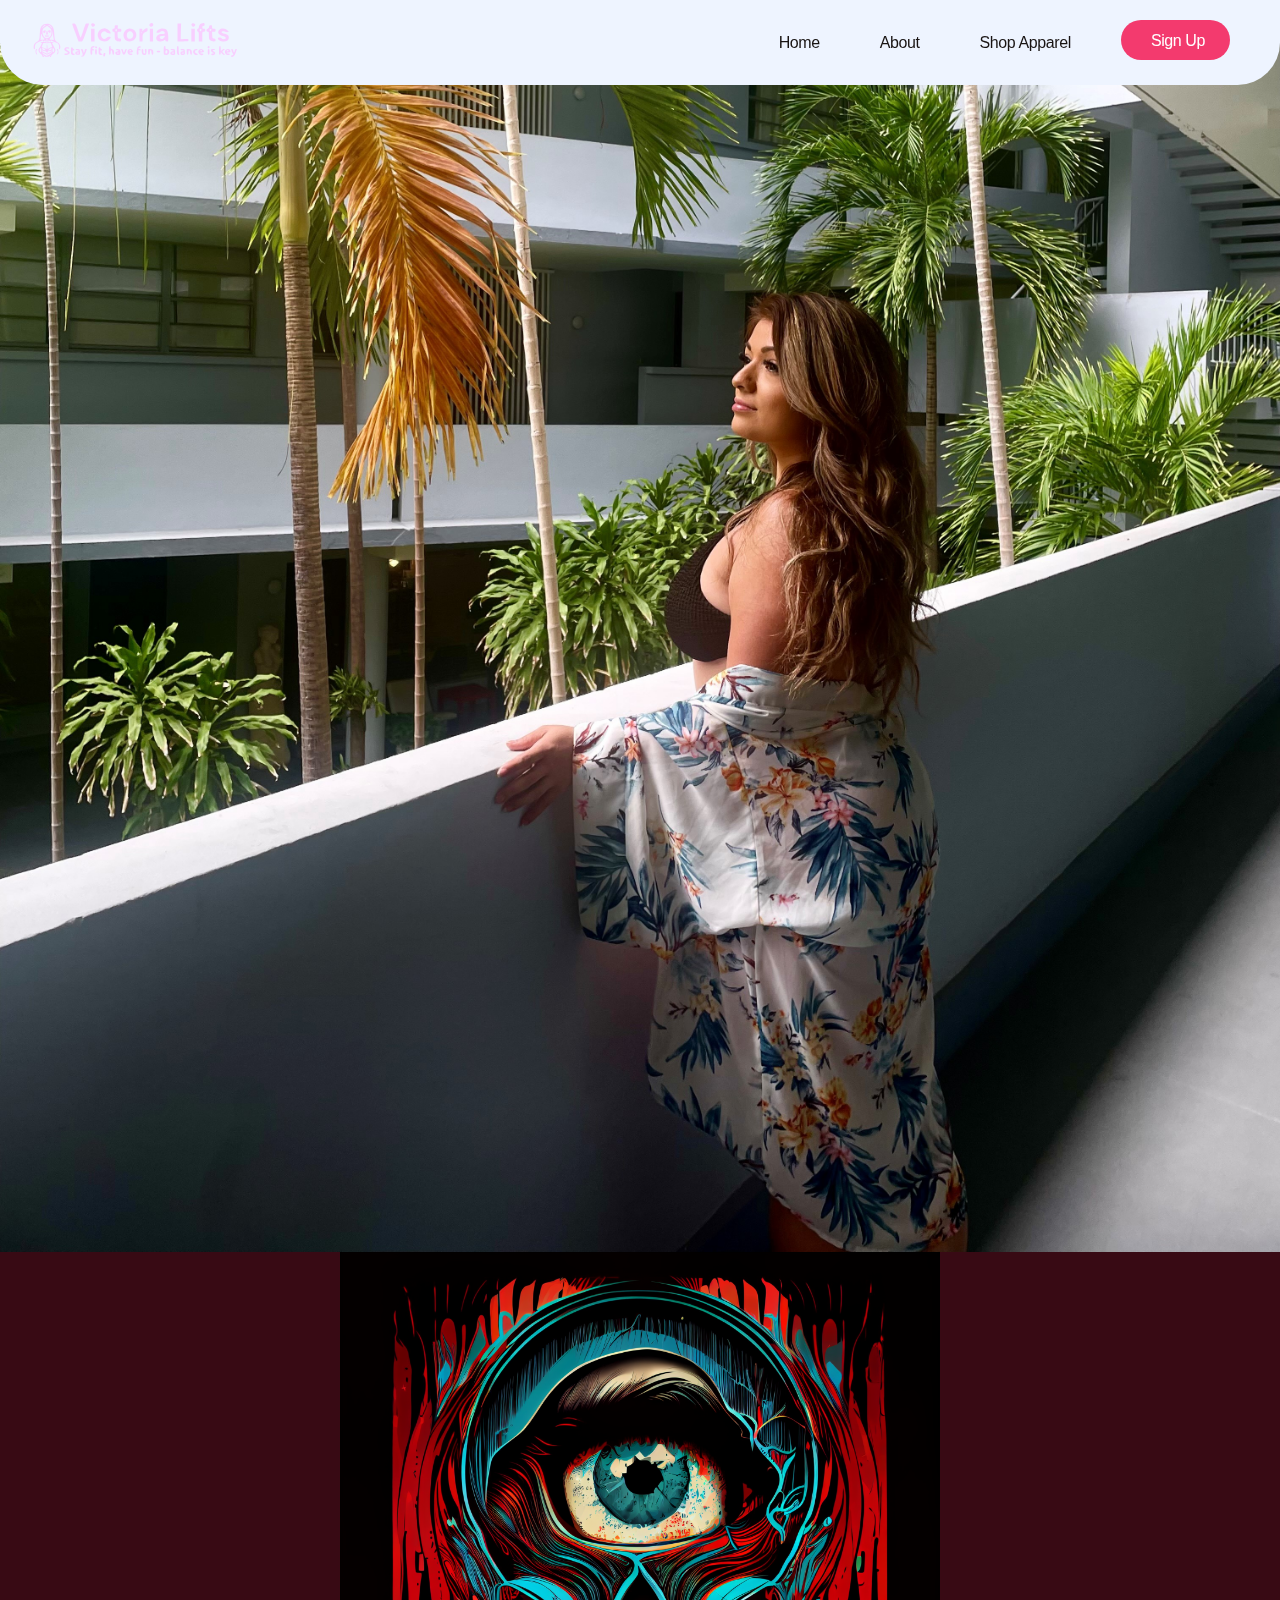
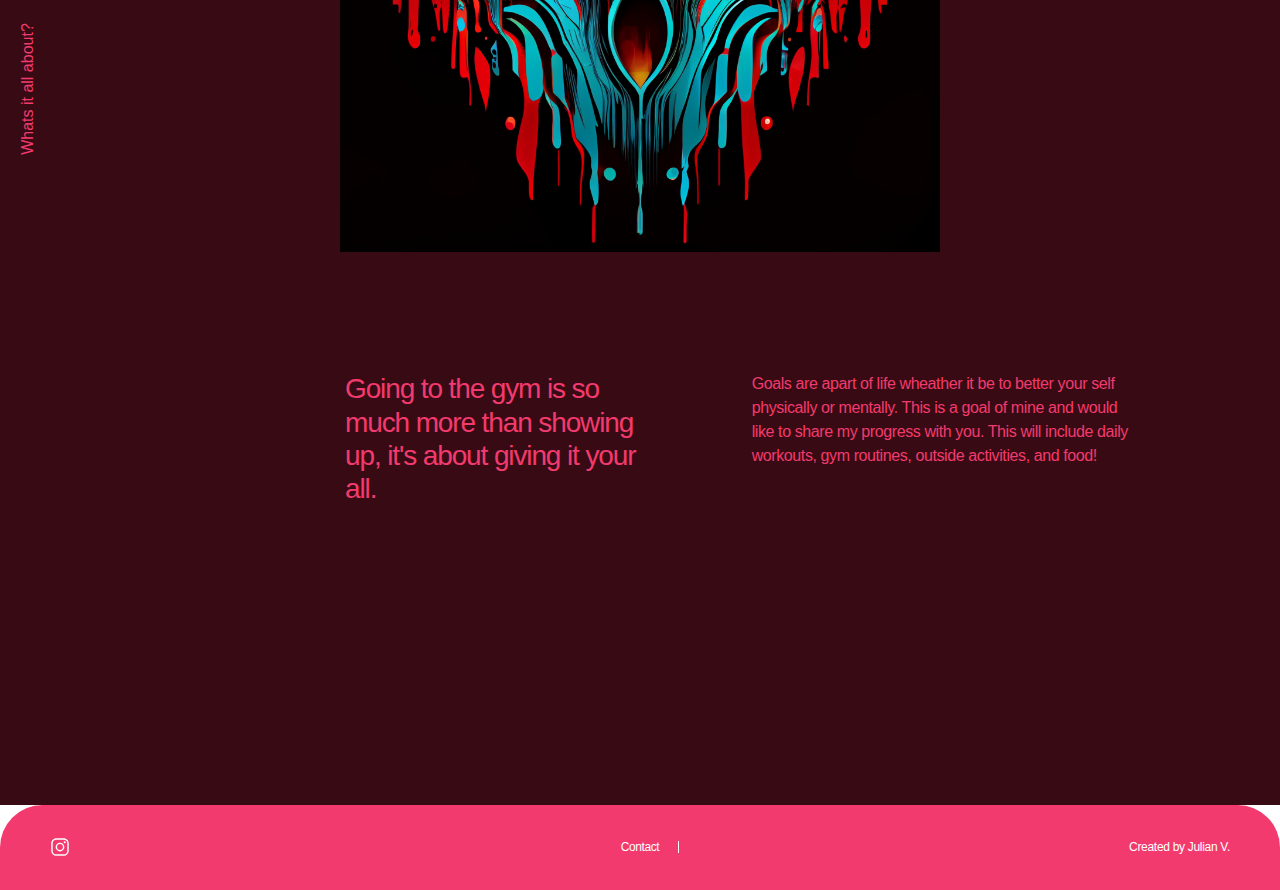
==== commit c1148a34: "finished instagram sec" ====
--- a/about.html
+++ b/about.html
@@ -1,125 +1,369 @@
 <!DOCTYPE html>
 <html lang="en" data-scroll-direction="vertical">
-<head>
-    <meta charset="UTF-8">
-    <meta http-equiv="X-UA-Compatible" content="IE=edge">
-    <meta name="viewport" content="width=device-width, initial-scale=1.0">
-    <link rel="stylesheet" href="style.css">
+  <head>
+    <meta charset="UTF-8" />
+    <meta http-equiv="X-UA-Compatible" content="IE=edge" />
+    <meta name="viewport" content="width=device-width, initial-scale=1.0" />
+    <link rel="stylesheet" href="style.css" />
     <title>About</title>
-</head>
-<body>
+  </head>
+  <body>
     <div id="__next">
-        <div class="page-null">
-            <header role="banner" id="header" data-component="header" class="slater-header scrolled">
-                <div class="container-fluid">
-                    <nav role="navigation" id="nav" class>
-                        <div id="logo">
-                            <a href="/index.html">
-                                <div class="logo-type">
-                                    <svg version="1.0" xmlns="http://www.w3.org/2000/svg"  width="98.000000pt" height="98.000000pt" viewBox="0 0 98.000000 98.000000"  preserveAspectRatio="xMidYMid meet">  <g transform="translate(0.000000,98.000000) scale(0.100000,-0.100000)" fill="#f8cfff" stroke="none"> <path d="M404 941 c-44 -20 -85 -66 -104 -116 -6 -17 -15 -93 -19 -170 -9 -165 -18 -189 -87 -225 -54 -28 -83 -69 -88 -126 -4 -46 9 -87 26 -81 9 2 12 20 10 55 -4 61 21 111 65 132 42 19 165 70 170 70 3 0 3 -7 -1 -15 -9 -24 31 -18 44 6 14 25 18 22 30 -20 9 -32 9 -32 -22 -26 -45 10 -109 8 -121 -4 -8 -8 -3 -11 16 -11 l27 0 -31 -62 c-17 -34 -42 -79 -56 -99 -19 -29 -23 -45 -18 -69 8 -35 50 -90 70 -90 16 0 58 -68 50 -81 -4 -5 5 -8 19 -7 31 3 31 3 5 39 -11 16 -17 29 -12 29 4 0 18 -15 31 -33 21 -30 26 -32 79 -32 51 0 61 4 87 30 28 30 28 30 12 3 -21 -35 -20 -38 6 -38 12 0 19 3 15 6 -11 11 32 69 70 94 25 17 42 39 51 64 11 35 10 43 -8 75 -11 20 -36 66 -55 104 l-35 67 25 0 c37 0 30 20 -7 22 -44 2 -48 1 -89 -7 -35 -7 -36 -6 -31 24 6 41 19 48 33 18 8 -17 17 -23 30 -20 15 4 17 8 8 19 -20 24 3 17 188 -63 7 -3 22 -20 34 -39 16 -26 20 -47 17 -87 -2 -41 0 -52 12 -52 9 0 18 15 24 42 13 63 -23 130 -86 161 -65 33 -79 71 -89 240 -8 152 -27 205 -92 256 -49 39 -140 47 -203 17z m41 -31 c3 -5 1 -10 -5 -10 -7 0 -30 -16 -53 -35 -54 -47 -63 -34 -10 16 44 40 57 46 68 29z m156 -30 c23 -22 40 -43 36 -46 -3 -4 -23 10 -44 30 -21 20 -44 36 -50 36 -7 0 -13 5 -13 10 0 21 31 8 71 -30z m0 -74 c21 -34 25 -109 9 -167 -21 -75 -111 -124 -167 -89 -59 36 -83 88 -83 179 0 67 13 89 82 135 l50 34 45 -30 c25 -17 54 -45 64 -62z m77 -260 c14 -49 7 -69 -20 -55 -10 6 -29 10 -41 9 -69 -6 -72 5 -18 67 36 40 41 52 48 116 l7 72 7 -86 c4 -47 12 -102 17 -123z m-335 84 c4 -16 22 -47 42 -68 51 -58 47 -67 -28 -62 -15 1 -34 -3 -42 -10 -11 -9 -12 0 -8 52 2 35 6 72 8 83 2 11 4 23 4 28 2 19 19 4 24 -23z m172 -121 c-8 -11 -42 -12 -49 -1 -3 5 8 9 25 10 16 0 27 -4 24 -9z m-11 -70 l-7 -42 49 7 49 6 23 -55 c27 -67 27 -75 5 -76 -10 0 -40 -11 -68 -24 l-50 -24 -3 65 c-2 36 -8 64 -13 64 -7 0 -9 -25 -7 -65 2 -41 -1 -64 -7 -61 -32 13 -112 45 -127 50 -15 4 -14 10 8 55 13 28 24 56 24 61 0 7 18 8 50 4 l51 -7 -7 42 c-6 37 -5 41 15 41 19 0 21 -4 15 -41z m-179 -242 c0 -57 -9 -69 -33 -45 -15 15 -15 50 0 83 18 40 33 23 33 -38z m75 48 c16 -8 35 -25 41 -37 11 -20 10 -21 -27 -15 -44 7 -69 29 -61 51 8 20 11 20 47 1z m224 -2 c9 -22 -10 -38 -61 -50 l-42 -11 17 23 c16 22 60 54 73 55 4 0 10 -8 13 -17z m58 0 c32 -29 19 -103 -19 -103 -9 0 -13 17 -13 60 0 33 3 60 7 60 3 0 15 -7 25 -17z m-268 -71 c25 -3 47 -13 60 -29 l22 -25 13 26 c11 20 22 26 47 26 18 0 44 4 58 10 17 6 26 6 26 0 0 -6 -34 -27 -75 -47 l-75 -37 -75 37 c-41 20 -75 42 -75 48 0 7 7 8 18 3 9 -4 35 -9 56 -12z m6 -69 l70 -38 71 38 c39 21 73 36 76 33 6 -5 -69 -61 -119 -88 -30 -16 -32 -16 -70 5 -43 24 -118 86 -105 87 4 0 39 -17 77 -37z"/> <path d="M415 756 c39 -11 40 -13 45 -61 5 -45 7 -50 30 -50 23 0 26 5 31 50 3 28 7 44 7 37 1 -7 7 -10 12 -7 6 3 10 -1 10 -9 0 -22 17 -29 37 -16 17 11 17 11 1 6 -10 -3 -18 -2 -18 3 0 5 10 12 23 15 l22 7 -25 11 c-24 10 -24 10 -5 18 16 7 13 9 -15 9 -49 1 -70 -19 -70 -63 0 -20 -4 -36 -10 -36 -5 0 -10 17 -10 38 0 32 -5 41 -25 50 -14 7 -38 12 -53 11 -23 0 -21 -2 13 -13z"/> <path d="M385 740 c-19 -8 -19 -8 5 -18 22 -9 22 -11 5 -12 -19 -1 -19 -1 -2 -11 15 -9 23 -7 38 10 19 20 19 20 0 31 -22 11 -19 11 -46 0z"/> <path d="M436 623 c-11 -11 -6 -21 20 -38 22 -14 31 -15 55 -5 16 7 29 16 29 21 0 5 0 12 0 17 0 8 -96 13 -104 5z m77 -25 c-17 -8 -29 -8 -45 0 -20 9 -18 11 22 11 40 0 42 -2 23 -11z"/> <path d="M170 211 c-17 -32 -12 -96 9 -122 24 -30 38 -19 17 14 -19 28 -18 83 1 99 13 11 9 28 -7 28 -5 0 -14 -9 -20 -19z"/> <path d="M777 224 c-3 -4 0 -16 8 -28 20 -27 19 -66 -1 -94 -21 -30 -10 -41 16 -17 14 13 20 31 20 62 0 60 -21 98 -43 77z"/> </g> </svg> 
-                                               <svg version="1.0" xmlns="http://www.w3.org/2000/svg"  width="300.000000pt" height="59.000000pt" viewBox="0 0 300.000000 59.000000"  preserveAspectRatio="xMidYMid meet">  <g transform="translate(0.000000,59.000000) scale(0.100000,-0.100000)" fill="#f8cfff" stroke="none"> <path d="M483 583 c-19 -7 -15 -41 6 -52 27 -15 60 11 45 36 -12 19 -31 25 -51 16z"/> <path d="M1492 578 c-17 -17 -15 -35 5 -47 23 -12 53 4 53 28 0 28 -37 40 -58 19z"/> <path d="M2223 583 c-19 -7 -15 -41 6 -52 27 -15 60 11 45 36 -12 19 -31 25 -51 16z"/> <path d="M2383 580 c-25 -10 -43 -39 -43 -69 0 -12 -7 -21 -15 -21 -9 0 -15 -9 -15 -25 0 -16 6 -25 15 -25 12 0 15 -16 15 -85 l0 -85 30 0 30 0 0 85 c0 84 0 85 25 85 20 0 25 5 25 25 0 20 -5 25 -25 25 -20 0 -25 5 -25 25 0 18 5 25 20 25 15 0 20 7 20 25 0 27 -17 31 -57 15z m2 -100 c4 -6 1 -18 -6 -26 -14 -17 -31 0 -22 23 6 16 19 17 28 3z"/> <path d="M143 568 c2 -7 28 -77 57 -155 l52 -143 34 0 c40 0 32 -12 102 178 l49 132 -31 0 c-31 0 -31 -1 -70 -118 -22 -64 -43 -120 -46 -125 -3 -4 -16 26 -29 65 -53 166 -59 178 -93 178 -20 0 -29 -4 -25 -12z"/> <path d="M1970 425 l0 -155 95 0 c92 0 95 1 95 23 0 21 -3 22 -67 19 l-68 -3 3 135 4 136 -31 0 -31 0 0 -155z"/> <path d="M880 520 c0 -23 -4 -30 -20 -30 -15 0 -20 -7 -20 -25 0 -18 5 -25 20 -25 18 0 20 -7 20 -69 0 -61 3 -72 22 -85 12 -9 37 -16 55 -16 29 0 33 3 33 25 0 20 -5 25 -24 25 -28 0 -36 16 -36 76 0 43 1 44 33 44 28 0 32 3 32 25 0 22 -4 25 -34 25 -32 0 -33 1 -27 30 5 28 3 30 -24 30 -27 0 -30 -3 -30 -30z m36 -66 c-5 -13 -10 -14 -18 -6 -6 6 -8 18 -4 28 5 13 10 14 18 6 6 -6 8 -18 4 -28z"/> <path d="M2518 523 c-2 -20 -9 -29 -24 -31 -15 -2 -21 -10 -21 -28 0 -18 5 -24 21 -24 19 0 21 -5 21 -66 0 -57 3 -68 24 -85 13 -10 38 -19 57 -19 29 0 34 3 34 24 0 19 -6 25 -27 28 -27 3 -28 6 -31 61 l-3 57 31 0 c25 0 30 4 30 25 0 21 -5 25 -30 25 -27 0 -30 3 -30 30 0 25 -4 30 -24 30 -19 0 -25 -6 -28 -27z m35 -64 c-17 -17 -37 -1 -22 17 8 10 15 12 23 4 7 -7 7 -13 -1 -21z"/> <path d="M666 490 c-61 -19 -93 -79 -75 -145 14 -50 51 -75 111 -75 41 0 54 5 79 29 16 16 29 34 29 40 0 19 -56 12 -75 -9 -25 -27 -50 -25 -74 6 -27 35 -27 65 2 92 29 27 49 28 72 2 17 -19 75 -29 75 -12 0 19 -35 55 -66 68 -37 16 -38 16 -78 4z"/> <path d="M1119 492 c-36 -4 -79 -51 -85 -94 -8 -45 18 -101 52 -117 68 -31 142 -2 164 64 27 83 -40 159 -131 147z m69 -70 c26 -33 12 -89 -26 -103 -38 -15 -72 12 -72 56 0 65 60 94 98 47z"/> <path d="M1420 493 c-8 -3 -25 -15 -37 -26 l-23 -20 0 21 c0 17 -6 22 -25 22 l-25 0 0 -110 0 -110 28 0 c28 0 29 1 25 53 -5 65 12 98 55 111 26 7 32 14 32 37 0 29 -3 32 -30 22z m-73 -75 c-3 -8 -6 -5 -6 6 -1 11 2 17 5 13 3 -3 4 -12 1 -19z"/> <path d="M1680 491 c-35 -9 -55 -23 -69 -48 -11 -21 -10 -23 17 -23 16 0 35 7 42 15 23 28 80 13 80 -22 0 -9 -15 -13 -49 -13 -34 0 -56 -6 -75 -21 -31 -24 -35 -68 -8 -92 23 -21 95 -22 116 -2 8 8 17 15 20 15 3 0 6 -7 6 -15 0 -9 9 -15 25 -15 24 0 25 2 25 70 0 83 -19 135 -52 145 -40 12 -52 13 -78 6z m70 -129 c0 -4 -7 -18 -16 -30 -21 -30 -68 -27 -72 5 -3 19 2 22 35 26 21 2 41 4 46 5 4 1 7 -1 7 -6z"/> <path d="M2735 493 c-27 -7 -52 -30 -58 -55 -8 -28 31 -65 77 -73 62 -12 75 -55 15 -55 -17 0 -32 6 -35 15 -8 20 -64 20 -64 1 0 -28 50 -56 99 -56 61 0 91 21 91 64 0 40 -10 50 -75 68 -31 8 -50 19 -50 28 0 20 32 25 60 10 12 -6 32 -10 45 -8 l23 3 -24 27 c-24 27 -68 40 -104 31z"/> <path d="M470 380 l0 -110 30 0 30 0 0 110 0 110 -30 0 -30 0 0 -110z"/> <path d="M1490 380 l0 -110 28 0 27 0 0 110 0 110 -27 0 -28 0 0 -110z"/> <path d="M2210 380 l0 -110 30 0 30 0 0 110 0 110 -30 0 -30 0 0 -110z"/> <path d="M478 179 c-24 -14 -27 -139 -3 -139 11 0 15 11 15 40 0 31 3 38 15 34 9 -4 15 0 15 10 0 9 -7 16 -15 16 -22 0 -18 17 5 23 11 3 20 10 20 16 0 14 -29 14 -52 0z"/> <path d="M547 183 c-4 -3 -7 -12 -7 -20 0 -15 26 -18 34 -4 7 11 -18 33 -27 24z"/> <path d="M787 183 c-4 -3 -7 -37 -7 -75 0 -54 3 -68 15 -68 11 0 15 11 15 41 0 52 24 48 28 -4 4 -52 32 -51 32 1 0 41 -14 62 -42 62 -13 0 -18 8 -18 25 0 24 -10 32 -23 18z"/> <path d="M1280 175 c-7 -9 -15 -43 -17 -75 -4 -53 -2 -60 14 -60 16 0 18 6 15 41 -4 38 -3 41 17 34 15 -5 21 -2 21 9 0 9 -9 16 -20 16 -27 0 -25 18 3 22 12 2 22 8 22 13 0 17 -41 17 -55 0z"/> <path d="M1737 183 c-4 -3 -7 -37 -7 -74 0 -59 2 -67 21 -72 12 -3 32 -2 45 3 48 19 39 100 -11 100 -20 0 -25 5 -25 25 0 24 -10 32 -23 18z m58 -94 c0 -15 -7 -25 -17 -27 -13 -3 -18 3 -18 21 0 13 3 27 7 31 13 12 28 -1 28 -25z"/> <path d="M1960 120 c0 -61 3 -71 21 -81 20 -10 21 -9 16 12 -4 13 -7 50 -7 82 0 44 -3 57 -15 57 -12 0 -15 -14 -15 -70z"/> <path d="M2494 179 c-10 -17 13 -36 27 -22 12 12 4 33 -11 33 -5 0 -12 -5 -16 -11z"/> <path d="M2697 183 c-4 -3 -7 -37 -7 -75 0 -54 3 -68 15 -68 9 0 15 9 15 23 l0 22 18 -21 c17 -21 52 -39 52 -27 0 4 -10 17 -22 30 l-21 23 23 25 c23 24 23 25 3 25 -11 0 -28 -10 -36 -22 -15 -22 -16 -22 -16 25 -1 44 -8 56 -24 40z"/> <path d="M12 153 c-13 -25 -5 -41 29 -58 38 -20 37 -37 -3 -33 -39 4 -49 -17 -12 -26 30 -8 74 16 74 40 0 8 -16 24 -35 35 -38 23 -37 44 1 35 17 -5 24 -2 24 9 0 22 -67 20 -78 -2z"/> <path d="M120 110 c0 -49 3 -61 20 -70 14 -8 26 -8 38 -1 15 10 15 11 -5 17 -17 5 -23 14 -23 35 0 21 4 27 15 23 9 -4 15 0 15 10 0 9 -7 16 -15 16 -8 0 -15 7 -15 15 0 8 -7 15 -15 15 -12 0 -15 -13 -15 -60z"/> <path d="M600 110 c0 -49 3 -61 20 -70 14 -8 26 -8 38 -1 15 10 15 11 -5 17 -17 5 -23 14 -23 35 0 21 4 27 15 23 9 -4 15 0 15 10 0 9 -7 16 -15 16 -8 0 -15 7 -15 15 0 8 -7 15 -15 15 -12 0 -15 -13 -15 -60z"/> <path d="M202 128 c3 -7 14 -12 26 -10 11 2 23 -2 27 -8 4 -6 -4 -10 -19 -10 -46 0 -56 -57 -11 -61 52 -5 56 -1 53 49 -3 47 -3 47 -42 50 -28 3 -37 0 -34 -10z m58 -58 c0 -5 -9 -10 -20 -10 -11 0 -20 5 -20 10 0 6 9 10 20 10 11 0 20 -4 20 -10z"/> <path d="M311 93 c19 -45 19 -76 0 -71 -5 2 -9 -1 -10 -7 -1 -5 4 -10 9 -9 6 1 16 2 23 2 14 2 29 29 53 95 12 35 12 37 -6 37 -14 0 -20 -7 -20 -22 0 -13 -4 -29 -9 -37 -7 -11 -11 -5 -16 22 -5 27 -12 37 -26 37 -18 0 -18 -2 2 -47z"/> <path d="M540 90 c0 -38 4 -50 15 -50 11 0 15 12 15 50 0 38 -4 50 -15 50 -11 0 -15 -12 -15 -50z"/> <path d="M900 126 c0 -9 7 -12 19 -9 10 3 21 0 25 -5 3 -5 -8 -12 -24 -16 -21 -4 -30 -11 -30 -25 0 -26 32 -43 65 -35 21 5 25 12 25 43 0 20 -5 42 -12 49 -17 17 -68 15 -68 -2z m50 -56 c0 -5 -7 -10 -15 -10 -8 0 -15 5 -15 10 0 6 7 10 15 10 8 0 15 -4 15 -10z"/> <path d="M993 128 c2 -7 10 -30 18 -50 19 -54 43 -50 63 9 19 56 19 53 2 53 -8 0 -17 -13 -21 -30 -8 -38 -21 -38 -28 0 -4 19 -13 30 -23 30 -9 0 -14 -6 -11 -12z"/> <path d="M1116 124 c-37 -37 4 -105 54 -89 28 9 25 25 -4 25 -14 0 -28 5 -31 10 -4 6 8 10 30 10 33 0 36 2 29 23 -12 39 -50 50 -78 21z m49 -14 c3 -5 -3 -10 -15 -10 -12 0 -18 5 -15 10 3 6 10 10 15 10 5 0 12 -4 15 -10z"/> <path d="M1348 95 c4 -49 23 -68 59 -59 17 5 22 15 25 55 2 41 0 49 -15 49 -15 0 -16 -6 -11 -41 6 -37 5 -41 -12 -37 -15 3 -19 12 -18 41 1 28 -3 37 -15 37 -13 0 -15 -9 -13 -45z"/> <path d="M1460 90 c0 -38 4 -50 15 -50 11 0 15 11 15 41 0 52 24 48 28 -4 4 -52 32 -51 32 1 0 47 -14 62 -57 62 -33 0 -33 0 -33 -50z"/> <path d="M1852 128 c3 -7 14 -12 26 -10 11 2 23 -2 27 -8 4 -6 -4 -10 -19 -10 -27 0 -49 -28 -38 -47 10 -16 54 -25 70 -15 9 6 12 25 10 53 -3 43 -4 44 -42 47 -28 3 -37 0 -34 -10z m58 -58 c0 -5 -9 -10 -20 -10 -11 0 -20 5 -20 10 0 6 9 10 20 10 11 0 20 -4 20 -10z"/> <path d="M2026 126 c3 -8 12 -12 19 -9 8 2 20 1 27 -3 9 -6 4 -10 -17 -14 -23 -4 -31 -11 -33 -31 -3 -29 20 -42 58 -32 18 5 21 12 18 52 -3 45 -4 46 -40 49 -30 3 -37 0 -32 -12z m54 -56 c0 -5 -9 -10 -21 -10 -11 0 -17 5 -14 10 3 6 13 10 21 10 8 0 14 -4 14 -10z"/> <path d="M2130 90 c0 -38 4 -50 15 -50 11 0 15 11 15 41 0 52 24 48 28 -4 4 -47 32 -52 32 -6 0 49 -16 69 -55 69 l-35 0 0 -50z"/> <path d="M2256 124 c-24 -23 -20 -61 9 -80 25 -16 55 -13 55 5 0 5 -10 11 -22 13 -30 4 -33 53 -4 53 11 0 21 6 24 13 6 18 -43 15 -62 -4z"/> <path d="M2346 124 c-22 -21 -20 -50 4 -74 21 -21 29 -23 54 -14 24 9 19 24 -8 24 -14 0 -28 5 -31 10 -4 6 8 10 29 10 25 0 36 5 36 14 0 20 -28 46 -50 46 -10 0 -26 -7 -34 -16z m49 -14 c3 -5 -3 -10 -15 -10 -12 0 -18 5 -15 10 3 6 10 10 15 10 5 0 12 -4 15 -10z"/> <path d="M2495 90 c0 -38 4 -50 15 -50 11 0 15 12 15 50 0 38 -4 50 -15 50 -11 0 -15 -12 -15 -50z"/> <path d="M2557 133 c-16 -15 -5 -44 21 -55 l27 -12 -28 -4 c-32 -4 -32 -25 0 -30 25 -4 54 23 47 43 -3 8 -14 17 -25 20 -25 8 -24 25 1 25 11 0 20 5 20 10 0 11 -53 14 -63 3z"/> <path d="M2805 120 c-34 -37 7 -100 55 -85 28 9 25 25 -4 25 -14 0 -28 5 -31 10 -4 6 8 10 29 10 38 0 43 8 26 41 -14 25 -52 24 -75 -1z m50 -10 c3 -5 -3 -10 -15 -10 -12 0 -18 5 -15 10 3 6 10 10 15 10 5 0 12 -4 15 -10z"/> <path d="M2906 118 c3 -13 13 -35 20 -50 18 -35 18 -38 -6 -38 -11 0 -20 -7 -20 -15 0 -8 5 -15 11 -15 27 0 49 24 68 75 25 67 25 65 6 65 -9 0 -18 -12 -21 -30 -4 -16 -10 -30 -14 -30 -4 0 -10 14 -13 30 -4 18 -13 30 -22 30 -12 0 -15 -6 -9 -22z"/> <path d="M1610 95 c0 -10 10 -15 30 -15 20 0 30 5 30 15 0 10 -10 15 -30 15 -20 0 -30 -5 -30 -15z"/> <path d="M683 40 c-2 -21 2 -30 12 -30 8 0 15 3 15 8 0 4 3 17 6 30 5 17 2 22 -12 22 -14 0 -20 -8 -21 -30z"/> </g> </svg>
-                                </div>
-                                <h1 class="logo-title">Allin</h1>
-                            </a>
-                        </div>
-                        <div id="nav-toggle">
-                            <svg width="22" height="16" viewBox="0 0 22 16" xmlns="http://www.w3.org/2000/svg">
-                                <rect x="1" y="3" width="16" height="2"></rect>
-                                <rect x="1" y="10" width="16" height="2"></rect>
-                            </svg>
-                        </div>
-                    </nav>
-                    <nav role="navigation" id="sub-nav">
-                        <ul class="">
-                            <li>
-                                <a href="/main.html">Home</a>
-                            </li>
-                            <li> <a href="/about.html">About</a></li>
-                            <li><a href="https://victorialifts.shop/">Shop Apparel</a></li>
-                            <li class="hide-sm nav-btn">
-                                <a href="" class="btn">
-                                    <span>Sign Up</span>
-                                </a>
-                            </li>
-                        </ul>
-                        <ul class="tert-nav"></ul>
-                    </nav>
+      <div class="page-null">
+        <header
+          role="banner"
+          id="header"
+          data-component="header"
+          class="slater-header scrolled"
+        >
+          <div class="container-fluid">
+            <nav role="navigation" id="nav" class>
+              <div id="logo">
+                <a href="/index.html">
+                  <div class="logo-type">
+                    <svg
+                      version="1.0"
+                      xmlns="http://www.w3.org/2000/svg"
+                      width="98.000000pt"
+                      height="98.000000pt"
+                      viewBox="0 0 98.000000 98.000000"
+                      preserveAspectRatio="xMidYMid meet"
+                    >
+                      <g
+                        transform="translate(0.000000,98.000000) scale(0.100000,-0.100000)"
+                        fill="#f8cfff"
+                        stroke="none"
+                      >
+                        <path
+                          d="M404 941 c-44 -20 -85 -66 -104 -116 -6 -17 -15 -93 -19 -170 -9 -165 -18 -189 -87 -225 -54 -28 -83 -69 -88 -126 -4 -46 9 -87 26 -81 9 2 12 20 10 55 -4 61 21 111 65 132 42 19 165 70 170 70 3 0 3 -7 -1 -15 -9 -24 31 -18 44 6 14 25 18 22 30 -20 9 -32 9 -32 -22 -26 -45 10 -109 8 -121 -4 -8 -8 -3 -11 16 -11 l27 0 -31 -62 c-17 -34 -42 -79 -56 -99 -19 -29 -23 -45 -18 -69 8 -35 50 -90 70 -90 16 0 58 -68 50 -81 -4 -5 5 -8 19 -7 31 3 31 3 5 39 -11 16 -17 29 -12 29 4 0 18 -15 31 -33 21 -30 26 -32 79 -32 51 0 61 4 87 30 28 30 28 30 12 3 -21 -35 -20 -38 6 -38 12 0 19 3 15 6 -11 11 32 69 70 94 25 17 42 39 51 64 11 35 10 43 -8 75 -11 20 -36 66 -55 104 l-35 67 25 0 c37 0 30 20 -7 22 -44 2 -48 1 -89 -7 -35 -7 -36 -6 -31 24 6 41 19 48 33 18 8 -17 17 -23 30 -20 15 4 17 8 8 19 -20 24 3 17 188 -63 7 -3 22 -20 34 -39 16 -26 20 -47 17 -87 -2 -41 0 -52 12 -52 9 0 18 15 24 42 13 63 -23 130 -86 161 -65 33 -79 71 -89 240 -8 152 -27 205 -92 256 -49 39 -140 47 -203 17z m41 -31 c3 -5 1 -10 -5 -10 -7 0 -30 -16 -53 -35 -54 -47 -63 -34 -10 16 44 40 57 46 68 29z m156 -30 c23 -22 40 -43 36 -46 -3 -4 -23 10 -44 30 -21 20 -44 36 -50 36 -7 0 -13 5 -13 10 0 21 31 8 71 -30z m0 -74 c21 -34 25 -109 9 -167 -21 -75 -111 -124 -167 -89 -59 36 -83 88 -83 179 0 67 13 89 82 135 l50 34 45 -30 c25 -17 54 -45 64 -62z m77 -260 c14 -49 7 -69 -20 -55 -10 6 -29 10 -41 9 -69 -6 -72 5 -18 67 36 40 41 52 48 116 l7 72 7 -86 c4 -47 12 -102 17 -123z m-335 84 c4 -16 22 -47 42 -68 51 -58 47 -67 -28 -62 -15 1 -34 -3 -42 -10 -11 -9 -12 0 -8 52 2 35 6 72 8 83 2 11 4 23 4 28 2 19 19 4 24 -23z m172 -121 c-8 -11 -42 -12 -49 -1 -3 5 8 9 25 10 16 0 27 -4 24 -9z m-11 -70 l-7 -42 49 7 49 6 23 -55 c27 -67 27 -75 5 -76 -10 0 -40 -11 -68 -24 l-50 -24 -3 65 c-2 36 -8 64 -13 64 -7 0 -9 -25 -7 -65 2 -41 -1 -64 -7 -61 -32 13 -112 45 -127 50 -15 4 -14 10 8 55 13 28 24 56 24 61 0 7 18 8 50 4 l51 -7 -7 42 c-6 37 -5 41 15 41 19 0 21 -4 15 -41z m-179 -242 c0 -57 -9 -69 -33 -45 -15 15 -15 50 0 83 18 40 33 23 33 -38z m75 48 c16 -8 35 -25 41 -37 11 -20 10 -21 -27 -15 -44 7 -69 29 -61 51 8 20 11 20 47 1z m224 -2 c9 -22 -10 -38 -61 -50 l-42 -11 17 23 c16 22 60 54 73 55 4 0 10 -8 13 -17z m58 0 c32 -29 19 -103 -19 -103 -9 0 -13 17 -13 60 0 33 3 60 7 60 3 0 15 -7 25 -17z m-268 -71 c25 -3 47 -13 60 -29 l22 -25 13 26 c11 20 22 26 47 26 18 0 44 4 58 10 17 6 26 6 26 0 0 -6 -34 -27 -75 -47 l-75 -37 -75 37 c-41 20 -75 42 -75 48 0 7 7 8 18 3 9 -4 35 -9 56 -12z m6 -69 l70 -38 71 38 c39 21 73 36 76 33 6 -5 -69 -61 -119 -88 -30 -16 -32 -16 -70 5 -43 24 -118 86 -105 87 4 0 39 -17 77 -37z"
+                        />
+                        <path
+                          d="M415 756 c39 -11 40 -13 45 -61 5 -45 7 -50 30 -50 23 0 26 5 31 50 3 28 7 44 7 37 1 -7 7 -10 12 -7 6 3 10 -1 10 -9 0 -22 17 -29 37 -16 17 11 17 11 1 6 -10 -3 -18 -2 -18 3 0 5 10 12 23 15 l22 7 -25 11 c-24 10 -24 10 -5 18 16 7 13 9 -15 9 -49 1 -70 -19 -70 -63 0 -20 -4 -36 -10 -36 -5 0 -10 17 -10 38 0 32 -5 41 -25 50 -14 7 -38 12 -53 11 -23 0 -21 -2 13 -13z"
+                        />
+                        <path
+                          d="M385 740 c-19 -8 -19 -8 5 -18 22 -9 22 -11 5 -12 -19 -1 -19 -1 -2 -11 15 -9 23 -7 38 10 19 20 19 20 0 31 -22 11 -19 11 -46 0z"
+                        />
+                        <path
+                          d="M436 623 c-11 -11 -6 -21 20 -38 22 -14 31 -15 55 -5 16 7 29 16 29 21 0 5 0 12 0 17 0 8 -96 13 -104 5z m77 -25 c-17 -8 -29 -8 -45 0 -20 9 -18 11 22 11 40 0 42 -2 23 -11z"
+                        />
+                        <path
+                          d="M170 211 c-17 -32 -12 -96 9 -122 24 -30 38 -19 17 14 -19 28 -18 83 1 99 13 11 9 28 -7 28 -5 0 -14 -9 -20 -19z"
+                        />
+                        <path
+                          d="M777 224 c-3 -4 0 -16 8 -28 20 -27 19 -66 -1 -94 -21 -30 -10 -41 16 -17 14 13 20 31 20 62 0 60 -21 98 -43 77z"
+                        />
+                      </g>
+                    </svg>
+                    <svg
+                      version="1.0"
+                      xmlns="http://www.w3.org/2000/svg"
+                      width="300.000000pt"
+                      height="59.000000pt"
+                      viewBox="0 0 300.000000 59.000000"
+                      preserveAspectRatio="xMidYMid meet"
+                    >
+                      <g
+                        transform="translate(0.000000,59.000000) scale(0.100000,-0.100000)"
+                        fill="#f8cfff"
+                        stroke="none"
+                      >
+                        <path
+                          d="M483 583 c-19 -7 -15 -41 6 -52 27 -15 60 11 45 36 -12 19 -31 25 -51 16z"
+                        />
+                        <path
+                          d="M1492 578 c-17 -17 -15 -35 5 -47 23 -12 53 4 53 28 0 28 -37 40 -58 19z"
+                        />
+                        <path
+                          d="M2223 583 c-19 -7 -15 -41 6 -52 27 -15 60 11 45 36 -12 19 -31 25 -51 16z"
+                        />
+                        <path
+                          d="M2383 580 c-25 -10 -43 -39 -43 -69 0 -12 -7 -21 -15 -21 -9 0 -15 -9 -15 -25 0 -16 6 -25 15 -25 12 0 15 -16 15 -85 l0 -85 30 0 30 0 0 85 c0 84 0 85 25 85 20 0 25 5 25 25 0 20 -5 25 -25 25 -20 0 -25 5 -25 25 0 18 5 25 20 25 15 0 20 7 20 25 0 27 -17 31 -57 15z m2 -100 c4 -6 1 -18 -6 -26 -14 -17 -31 0 -22 23 6 16 19 17 28 3z"
+                        />
+                        <path
+                          d="M143 568 c2 -7 28 -77 57 -155 l52 -143 34 0 c40 0 32 -12 102 178 l49 132 -31 0 c-31 0 -31 -1 -70 -118 -22 -64 -43 -120 -46 -125 -3 -4 -16 26 -29 65 -53 166 -59 178 -93 178 -20 0 -29 -4 -25 -12z"
+                        />
+                        <path
+                          d="M1970 425 l0 -155 95 0 c92 0 95 1 95 23 0 21 -3 22 -67 19 l-68 -3 3 135 4 136 -31 0 -31 0 0 -155z"
+                        />
+                        <path
+                          d="M880 520 c0 -23 -4 -30 -20 -30 -15 0 -20 -7 -20 -25 0 -18 5 -25 20 -25 18 0 20 -7 20 -69 0 -61 3 -72 22 -85 12 -9 37 -16 55 -16 29 0 33 3 33 25 0 20 -5 25 -24 25 -28 0 -36 16 -36 76 0 43 1 44 33 44 28 0 32 3 32 25 0 22 -4 25 -34 25 -32 0 -33 1 -27 30 5 28 3 30 -24 30 -27 0 -30 -3 -30 -30z m36 -66 c-5 -13 -10 -14 -18 -6 -6 6 -8 18 -4 28 5 13 10 14 18 6 6 -6 8 -18 4 -28z"
+                        />
+                        <path
+                          d="M2518 523 c-2 -20 -9 -29 -24 -31 -15 -2 -21 -10 -21 -28 0 -18 5 -24 21 -24 19 0 21 -5 21 -66 0 -57 3 -68 24 -85 13 -10 38 -19 57 -19 29 0 34 3 34 24 0 19 -6 25 -27 28 -27 3 -28 6 -31 61 l-3 57 31 0 c25 0 30 4 30 25 0 21 -5 25 -30 25 -27 0 -30 3 -30 30 0 25 -4 30 -24 30 -19 0 -25 -6 -28 -27z m35 -64 c-17 -17 -37 -1 -22 17 8 10 15 12 23 4 7 -7 7 -13 -1 -21z"
+                        />
+                        <path
+                          d="M666 490 c-61 -19 -93 -79 -75 -145 14 -50 51 -75 111 -75 41 0 54 5 79 29 16 16 29 34 29 40 0 19 -56 12 -75 -9 -25 -27 -50 -25 -74 6 -27 35 -27 65 2 92 29 27 49 28 72 2 17 -19 75 -29 75 -12 0 19 -35 55 -66 68 -37 16 -38 16 -78 4z"
+                        />
+                        <path
+                          d="M1119 492 c-36 -4 -79 -51 -85 -94 -8 -45 18 -101 52 -117 68 -31 142 -2 164 64 27 83 -40 159 -131 147z m69 -70 c26 -33 12 -89 -26 -103 -38 -15 -72 12 -72 56 0 65 60 94 98 47z"
+                        />
+                        <path
+                          d="M1420 493 c-8 -3 -25 -15 -37 -26 l-23 -20 0 21 c0 17 -6 22 -25 22 l-25 0 0 -110 0 -110 28 0 c28 0 29 1 25 53 -5 65 12 98 55 111 26 7 32 14 32 37 0 29 -3 32 -30 22z m-73 -75 c-3 -8 -6 -5 -6 6 -1 11 2 17 5 13 3 -3 4 -12 1 -19z"
+                        />
+                        <path
+                          d="M1680 491 c-35 -9 -55 -23 -69 -48 -11 -21 -10 -23 17 -23 16 0 35 7 42 15 23 28 80 13 80 -22 0 -9 -15 -13 -49 -13 -34 0 -56 -6 -75 -21 -31 -24 -35 -68 -8 -92 23 -21 95 -22 116 -2 8 8 17 15 20 15 3 0 6 -7 6 -15 0 -9 9 -15 25 -15 24 0 25 2 25 70 0 83 -19 135 -52 145 -40 12 -52 13 -78 6z m70 -129 c0 -4 -7 -18 -16 -30 -21 -30 -68 -27 -72 5 -3 19 2 22 35 26 21 2 41 4 46 5 4 1 7 -1 7 -6z"
+                        />
+                        <path
+                          d="M2735 493 c-27 -7 -52 -30 -58 -55 -8 -28 31 -65 77 -73 62 -12 75 -55 15 -55 -17 0 -32 6 -35 15 -8 20 -64 20 -64 1 0 -28 50 -56 99 -56 61 0 91 21 91 64 0 40 -10 50 -75 68 -31 8 -50 19 -50 28 0 20 32 25 60 10 12 -6 32 -10 45 -8 l23 3 -24 27 c-24 27 -68 40 -104 31z"
+                        />
+                        <path
+                          d="M470 380 l0 -110 30 0 30 0 0 110 0 110 -30 0 -30 0 0 -110z"
+                        />
+                        <path
+                          d="M1490 380 l0 -110 28 0 27 0 0 110 0 110 -27 0 -28 0 0 -110z"
+                        />
+                        <path
+                          d="M2210 380 l0 -110 30 0 30 0 0 110 0 110 -30 0 -30 0 0 -110z"
+                        />
+                        <path
+                          d="M478 179 c-24 -14 -27 -139 -3 -139 11 0 15 11 15 40 0 31 3 38 15 34 9 -4 15 0 15 10 0 9 -7 16 -15 16 -22 0 -18 17 5 23 11 3 20 10 20 16 0 14 -29 14 -52 0z"
+                        />
+                        <path
+                          d="M547 183 c-4 -3 -7 -12 -7 -20 0 -15 26 -18 34 -4 7 11 -18 33 -27 24z"
+                        />
+                        <path
+                          d="M787 183 c-4 -3 -7 -37 -7 -75 0 -54 3 -68 15 -68 11 0 15 11 15 41 0 52 24 48 28 -4 4 -52 32 -51 32 1 0 41 -14 62 -42 62 -13 0 -18 8 -18 25 0 24 -10 32 -23 18z"
+                        />
+                        <path
+                          d="M1280 175 c-7 -9 -15 -43 -17 -75 -4 -53 -2 -60 14 -60 16 0 18 6 15 41 -4 38 -3 41 17 34 15 -5 21 -2 21 9 0 9 -9 16 -20 16 -27 0 -25 18 3 22 12 2 22 8 22 13 0 17 -41 17 -55 0z"
+                        />
+                        <path
+                          d="M1737 183 c-4 -3 -7 -37 -7 -74 0 -59 2 -67 21 -72 12 -3 32 -2 45 3 48 19 39 100 -11 100 -20 0 -25 5 -25 25 0 24 -10 32 -23 18z m58 -94 c0 -15 -7 -25 -17 -27 -13 -3 -18 3 -18 21 0 13 3 27 7 31 13 12 28 -1 28 -25z"
+                        />
+                        <path
+                          d="M1960 120 c0 -61 3 -71 21 -81 20 -10 21 -9 16 12 -4 13 -7 50 -7 82 0 44 -3 57 -15 57 -12 0 -15 -14 -15 -70z"
+                        />
+                        <path
+                          d="M2494 179 c-10 -17 13 -36 27 -22 12 12 4 33 -11 33 -5 0 -12 -5 -16 -11z"
+                        />
+                        <path
+                          d="M2697 183 c-4 -3 -7 -37 -7 -75 0 -54 3 -68 15 -68 9 0 15 9 15 23 l0 22 18 -21 c17 -21 52 -39 52 -27 0 4 -10 17 -22 30 l-21 23 23 25 c23 24 23 25 3 25 -11 0 -28 -10 -36 -22 -15 -22 -16 -22 -16 25 -1 44 -8 56 -24 40z"
+                        />
+                        <path
+                          d="M12 153 c-13 -25 -5 -41 29 -58 38 -20 37 -37 -3 -33 -39 4 -49 -17 -12 -26 30 -8 74 16 74 40 0 8 -16 24 -35 35 -38 23 -37 44 1 35 17 -5 24 -2 24 9 0 22 -67 20 -78 -2z"
+                        />
+                        <path
+                          d="M120 110 c0 -49 3 -61 20 -70 14 -8 26 -8 38 -1 15 10 15 11 -5 17 -17 5 -23 14 -23 35 0 21 4 27 15 23 9 -4 15 0 15 10 0 9 -7 16 -15 16 -8 0 -15 7 -15 15 0 8 -7 15 -15 15 -12 0 -15 -13 -15 -60z"
+                        />
+                        <path
+                          d="M600 110 c0 -49 3 -61 20 -70 14 -8 26 -8 38 -1 15 10 15 11 -5 17 -17 5 -23 14 -23 35 0 21 4 27 15 23 9 -4 15 0 15 10 0 9 -7 16 -15 16 -8 0 -15 7 -15 15 0 8 -7 15 -15 15 -12 0 -15 -13 -15 -60z"
+                        />
+                        <path
+                          d="M202 128 c3 -7 14 -12 26 -10 11 2 23 -2 27 -8 4 -6 -4 -10 -19 -10 -46 0 -56 -57 -11 -61 52 -5 56 -1 53 49 -3 47 -3 47 -42 50 -28 3 -37 0 -34 -10z m58 -58 c0 -5 -9 -10 -20 -10 -11 0 -20 5 -20 10 0 6 9 10 20 10 11 0 20 -4 20 -10z"
+                        />
+                        <path
+                          d="M311 93 c19 -45 19 -76 0 -71 -5 2 -9 -1 -10 -7 -1 -5 4 -10 9 -9 6 1 16 2 23 2 14 2 29 29 53 95 12 35 12 37 -6 37 -14 0 -20 -7 -20 -22 0 -13 -4 -29 -9 -37 -7 -11 -11 -5 -16 22 -5 27 -12 37 -26 37 -18 0 -18 -2 2 -47z"
+                        />
+                        <path
+                          d="M540 90 c0 -38 4 -50 15 -50 11 0 15 12 15 50 0 38 -4 50 -15 50 -11 0 -15 -12 -15 -50z"
+                        />
+                        <path
+                          d="M900 126 c0 -9 7 -12 19 -9 10 3 21 0 25 -5 3 -5 -8 -12 -24 -16 -21 -4 -30 -11 -30 -25 0 -26 32 -43 65 -35 21 5 25 12 25 43 0 20 -5 42 -12 49 -17 17 -68 15 -68 -2z m50 -56 c0 -5 -7 -10 -15 -10 -8 0 -15 5 -15 10 0 6 7 10 15 10 8 0 15 -4 15 -10z"
+                        />
+                        <path
+                          d="M993 128 c2 -7 10 -30 18 -50 19 -54 43 -50 63 9 19 56 19 53 2 53 -8 0 -17 -13 -21 -30 -8 -38 -21 -38 -28 0 -4 19 -13 30 -23 30 -9 0 -14 -6 -11 -12z"
+                        />
+                        <path
+                          d="M1116 124 c-37 -37 4 -105 54 -89 28 9 25 25 -4 25 -14 0 -28 5 -31 10 -4 6 8 10 30 10 33 0 36 2 29 23 -12 39 -50 50 -78 21z m49 -14 c3 -5 -3 -10 -15 -10 -12 0 -18 5 -15 10 3 6 10 10 15 10 5 0 12 -4 15 -10z"
+                        />
+                        <path
+                          d="M1348 95 c4 -49 23 -68 59 -59 17 5 22 15 25 55 2 41 0 49 -15 49 -15 0 -16 -6 -11 -41 6 -37 5 -41 -12 -37 -15 3 -19 12 -18 41 1 28 -3 37 -15 37 -13 0 -15 -9 -13 -45z"
+                        />
+                        <path
+                          d="M1460 90 c0 -38 4 -50 15 -50 11 0 15 11 15 41 0 52 24 48 28 -4 4 -52 32 -51 32 1 0 47 -14 62 -57 62 -33 0 -33 0 -33 -50z"
+                        />
+                        <path
+                          d="M1852 128 c3 -7 14 -12 26 -10 11 2 23 -2 27 -8 4 -6 -4 -10 -19 -10 -27 0 -49 -28 -38 -47 10 -16 54 -25 70 -15 9 6 12 25 10 53 -3 43 -4 44 -42 47 -28 3 -37 0 -34 -10z m58 -58 c0 -5 -9 -10 -20 -10 -11 0 -20 5 -20 10 0 6 9 10 20 10 11 0 20 -4 20 -10z"
+                        />
+                        <path
+                          d="M2026 126 c3 -8 12 -12 19 -9 8 2 20 1 27 -3 9 -6 4 -10 -17 -14 -23 -4 -31 -11 -33 -31 -3 -29 20 -42 58 -32 18 5 21 12 18 52 -3 45 -4 46 -40 49 -30 3 -37 0 -32 -12z m54 -56 c0 -5 -9 -10 -21 -10 -11 0 -17 5 -14 10 3 6 13 10 21 10 8 0 14 -4 14 -10z"
+                        />
+                        <path
+                          d="M2130 90 c0 -38 4 -50 15 -50 11 0 15 11 15 41 0 52 24 48 28 -4 4 -47 32 -52 32 -6 0 49 -16 69 -55 69 l-35 0 0 -50z"
+                        />
+                        <path
+                          d="M2256 124 c-24 -23 -20 -61 9 -80 25 -16 55 -13 55 5 0 5 -10 11 -22 13 -30 4 -33 53 -4 53 11 0 21 6 24 13 6 18 -43 15 -62 -4z"
+                        />
+                        <path
+                          d="M2346 124 c-22 -21 -20 -50 4 -74 21 -21 29 -23 54 -14 24 9 19 24 -8 24 -14 0 -28 5 -31 10 -4 6 8 10 29 10 25 0 36 5 36 14 0 20 -28 46 -50 46 -10 0 -26 -7 -34 -16z m49 -14 c3 -5 -3 -10 -15 -10 -12 0 -18 5 -15 10 3 6 10 10 15 10 5 0 12 -4 15 -10z"
+                        />
+                        <path
+                          d="M2495 90 c0 -38 4 -50 15 -50 11 0 15 12 15 50 0 38 -4 50 -15 50 -11 0 -15 -12 -15 -50z"
+                        />
+                        <path
+                          d="M2557 133 c-16 -15 -5 -44 21 -55 l27 -12 -28 -4 c-32 -4 -32 -25 0 -30 25 -4 54 23 47 43 -3 8 -14 17 -25 20 -25 8 -24 25 1 25 11 0 20 5 20 10 0 11 -53 14 -63 3z"
+                        />
+                        <path
+                          d="M2805 120 c-34 -37 7 -100 55 -85 28 9 25 25 -4 25 -14 0 -28 5 -31 10 -4 6 8 10 29 10 38 0 43 8 26 41 -14 25 -52 24 -75 -1z m50 -10 c3 -5 -3 -10 -15 -10 -12 0 -18 5 -15 10 3 6 10 10 15 10 5 0 12 -4 15 -10z"
+                        />
+                        <path
+                          d="M2906 118 c3 -13 13 -35 20 -50 18 -35 18 -38 -6 -38 -11 0 -20 -7 -20 -15 0 -8 5 -15 11 -15 27 0 49 24 68 75 25 67 25 65 6 65 -9 0 -18 -12 -21 -30 -4 -16 -10 -30 -14 -30 -4 0 -10 14 -13 30 -4 18 -13 30 -22 30 -12 0 -15 -6 -9 -22z"
+                        />
+                        <path
+                          d="M1610 95 c0 -10 10 -15 30 -15 20 0 30 5 30 15 0 10 -10 15 -30 15 -20 0 -30 -5 -30 -15z"
+                        />
+                        <path
+                          d="M683 40 c-2 -21 2 -30 12 -30 8 0 15 3 15 8 0 4 3 17 6 30 5 17 2 22 -12 22 -14 0 -20 -8 -21 -30z"
+                        />
+                      </g>
+                    </svg>
+                  </div>
+                  <h1 class="logo-title">Allin</h1>
+                </a>
+              </div>
+              <div id="nav-toggle">
+                <svg
+                  width="22"
+                  height="16"
+                  viewBox="0 0 22 16"
+                  xmlns="http://www.w3.org/2000/svg"
+                >
+                  <rect x="1" y="3" width="16" height="2"></rect>
+                  <rect x="1" y="10" width="16" height="2"></rect>
+                </svg>
+              </div>
+            </nav>
+            <nav role="navigation" id="sub-nav">
+              <ul class="">
+                <li>
+                  <a href="/main.html">Home</a>
+                </li>
+                <li><a href="/about.html">About</a></li>
+                <li><a href="https://victorialifts.shop/">Shop Apparel</a></li>
+                <li class="hide-sm nav-btn">
+                  <a href="" class="btn">
+                    <span>Sign Up</span>
+                  </a>
+                </li>
+              </ul>
+              <ul class="tert-nav"></ul>
+            </nav>
+          </div>
+        </header>
+        <main role="main" id="root" data-scroll-container="true">
+          <div>
+            <div
+              data-scroll-section="true"
+              data-scroll-section-id="section0"
+              style="opacity: 1; pointer-events: all"
+              data-scroll-section-inview
+            >
+              <img
+                src="/images/IMG_0329(2).jpg"
+                alt=""
+                style="position: relative"
+              />
+            </div>
+            <div
+              class="section int-xxs-b-1 int-sm-b-14 bg-pink"
+              data-scroll-section="true"
+              data-scroll-section-id="section1"
+              style="opacity: 1; pointer-events: all"
+              data-scroll-section-inview
+            >
+              <div class="container relative">
+                <div class="vert-abs vert-left">
+                  <div class="vert t-blue">Whats it all about?</div>
                 </div>
-            </header>
-            <main role="main" id="root" data-scroll-container="true">
-                <div>
-                    <div data-scroll-section="true" data-scroll-section-id="section0" style=" opacity: 1; pointer-events:all" data-scroll-section-inview>
-                                                                    
-                                        <img src="/images/IMG_0329(2).jpg" alt="" style="position: relative;">     
-                    </div>
-                    <div class="section int-xxs-b-1 int-sm-b-14 bg-pink" data-scroll-section="true" data-scroll-section-id="section1" style=" opacity: 1; pointer-events: all;" data-scroll-section-inview>
-                        <div class="container relative">
-                            <div class="vert-abs vert-left">
-                                <div class="vert">Whats it all about?</div>
-                            </div>
-                            <div class="row center-xxs ext-xxs-neg-l-1 ext-xxs-neg-r-1 ext-sm-neg-l-0 ext-sm-neg-r-0">
-                                <div class="col-sm-6">
-                                    <div class="about-graphic">
-                                        <img src="" alt="About Us">
-                                        <!-- <img src="" class="about-element-1 is-inview" alt="decorative" style="transform: matrix3d(1, 0, 0, 0, 0, 1, 0, 0, 0, 0, 1, 0, 0, -30.7266, 0, 1);"> -->
-                                        <!-- <img src="" class="about-element-2 is-inview" alt="All in Logo">
+                <div
+                  class="row center-xxs ext-xxs-neg-l-1 ext-xxs-neg-r-1 ext-sm-neg-l-0 ext-sm-neg-r-0"
+                >
+                  <div class="col-sm-6">
+                    <div class="about-graphic">
+                      <img
+                        src="/Ptential products/CheesyBone_The_Phantoms_Skull_Ring_.png"
+                        alt="About Us"
+                      />
+                      <!-- <img src="" class="about-element-1 is-inview" alt="decorative" style="transform: matrix3d(1, 0, 0, 0, 0, 1, 0, 0, 0, 0, 1, 0, 0, -30.7266, 0, 1);"> -->
+                      <!-- <img src="" class="about-element-2 is-inview" alt="All in Logo">
                                         <img src="" class="about-meet is-inview" alt="Who" style="transform: matrix3d(1, 0, 0, 0, 0, 1, 0, 0, 0, 0, 1, 0, 0, -6.00312, 0, 1);">
                                         <img src="" class="about-your is-inview" alt="your" style="transform: matrix3d(1, 0, 0, 0, 0, 1, 0, 0, 0, 0, 1, 0, 0, 32.3125, 0 ,1);">
                                         <img src="" class="about-alive is-inview" alt="Allin" style="transform: matrix3d(1, 0, 0, 0, 0, 1, 0, 0, 0, 0, 1, 0, 0, 34.125, 0, 1);">
                                         <img src="" class="about-trainer is-inview" alt="trainer" style="transform: matrix3d(1, 0, 0, 0, 0, 1, 0, 0, 0, 0, 1, 0, 0, 34.025, 0, 1);">
                                     </div> -->
-                                </div>
-                            </div>
-                        </div>
-                        <div class="container relative">
-                            <div class="row">
-                                <div class="col-sm-offset-1 col-sm-5 col-md-3 col-md-offset-3">
-                                    <div class="ext-xxs-b-2 ext-sm-b-0 ext-sm-neg-r-1">
-                                        <h3>Going to the gym is so much more than showing up, it's about giving it your all. </h3>
-                                    </div>
-                                </div>
-                                <div class="col-sm-4 col-sm-offset-1">
-                                    <p>Goals are apart of life wheather it be to better your self physically or mentally. This is a goal of mine and would like to share my progress with you. This will include daily workouts, gym routines, outside activities, and food!</p>
-                                </div>
-                            </div>
-                        </div>
-                        </div>
-                    </div>                    
+                    </div>
+                  </div>
                 </div>
-                <footer id="footer" class="slater-flooter" style="opacity: 1; pointer-events: all;">
-                    <div class="footer-wrap">
-                        <div class="container-fluid">
-                            <div class="row middle-xxs">
-                                <div class="col-xxs-6 col-sm-3">
-                                    <div class="social">
-                                        <ul>
-                                            <li>
-                                                <a href="https://www.instagram.com/losoya92/"><svg xmlns="http://www.w3.org/2000/svg" class="ionicon" viewBox="0 0 512 512"><path d="M349 69a94 94 0 0 1 94 94v186a94 94 0 0 1-94 94H163a94 94 0 0 1-94-94V163a94 94 0 0 1 94-94h186m0-37H163C91 32 32 91 32 163v186c0 72 59 131 131 131h186c72 0 131-59 131-131V163c0-72-59-131-131-131z"/><path d="M377 163a28 28 0 1 1 28-28 28 28 0 0 1-28 28zm-121 18a75 75 0 1 1-75 75 75 75 0 0 1 75-75m0-37a112 112 0 1 0 112 112 112 112 0 0 0-112-112z"/></svg></a> 
-                                            </li>
-                                            <li></li>
-                                        </ul>
-                                    </div>
-                                </div>
-                                <div class="col-sm-6 last-xxs initial-order-sm">
-                                    <nav role="navigation" id="footer-nav">
-                                        <ul>
-                                            <li><a href="mailto:customer_support@victorialifts.com">Contact</a></li>
-                                            <li></li>
-                                            <li></li>
-                                            <li></li>
-                                        </ul>
-                                    </nav>
-                                </div>
-                                <div class="col-xxs-6 col-sm-3">
-                                    <p class="copyright">Created by Julian V.</p>
-                                </div>
-                            </div>
-                        </div>
+                <div class="container relative">
+                  <div class="row">
+                    <div
+                      class="col-sm-offset-1 col-sm-5 col-md-3 col-md-offset-3"
+                    >
+                      <div class="ext-xxs-b-2 ext-sm-b-0 ext-sm-neg-r-1 t-blue">
+                        <h3>
+                          Going to the gym is so much more than showing up, it's
+                          about giving it your all.
+                        </h3>
+                      </div>
                     </div>
-                </footer>
-            </main>
-        </div>
+                    <div class="col-sm-4 col-sm-offset-1 t-blue">
+                      <p>
+                        Goals are apart of life wheather it be to better your
+                        self physically or mentally. This is a goal of mine and
+                        would like to share my progress with you. This will
+                        include daily workouts, gym routines, outside
+                        activities, and food!
+                      </p>
+                    </div>
+                  </div>
+                </div>
+              </div>
+            </div>
+          </div>
+          <footer
+            id="footer"
+            class="slater-flooter"
+            style="opacity: 1; pointer-events: all"
+          >
+            <div class="footer-wrap">
+              <div class="container-fluid">
+                <div class="row middle-xxs">
+                  <div class="col-xxs-6 col-sm-3">
+                    <div class="social">
+                      <ul>
+                        <li>
+                          <a href="https://www.instagram.com/losoya92/"
+                            ><svg
+                              xmlns="http://www.w3.org/2000/svg"
+                              class="ionicon"
+                              viewBox="0 0 512 512"
+                            >
+                              <path
+                                d="M349 69a94 94 0 0 1 94 94v186a94 94 0 0 1-94 94H163a94 94 0 0 1-94-94V163a94 94 0 0 1 94-94h186m0-37H163C91 32 32 91 32 163v186c0 72 59 131 131 131h186c72 0 131-59 131-131V163c0-72-59-131-131-131z"
+                              />
+                              <path
+                                d="M377 163a28 28 0 1 1 28-28 28 28 0 0 1-28 28zm-121 18a75 75 0 1 1-75 75 75 75 0 0 1 75-75m0-37a112 112 0 1 0 112 112 112 112 0 0 0-112-112z"
+                              /></svg
+                          ></a>
+                        </li>
+                        <li></li>
+                      </ul>
+                    </div>
+                  </div>
+                  <div class="col-sm-6 last-xxs initial-order-sm">
+                    <nav role="navigation" id="footer-nav">
+                      <ul>
+                        <li>
+                          <a href="mailto:customer_support@victorialifts.com"
+                            >Contact</a
+                          >
+                        </li>
+                        <li></li>
+                        <li></li>
+                        <li></li>
+                      </ul>
+                    </nav>
+                  </div>
+                  <div class="col-xxs-6 col-sm-3">
+                    <p class="copyright">Created by Julian V.</p>
+                  </div>
+                </div>
+              </div>
+            </div>
+          </footer>
+        </main>
+      </div>
     </div>
     <script src="app.js"></script>
-</body>
-</html>+  </body>
+</html>
